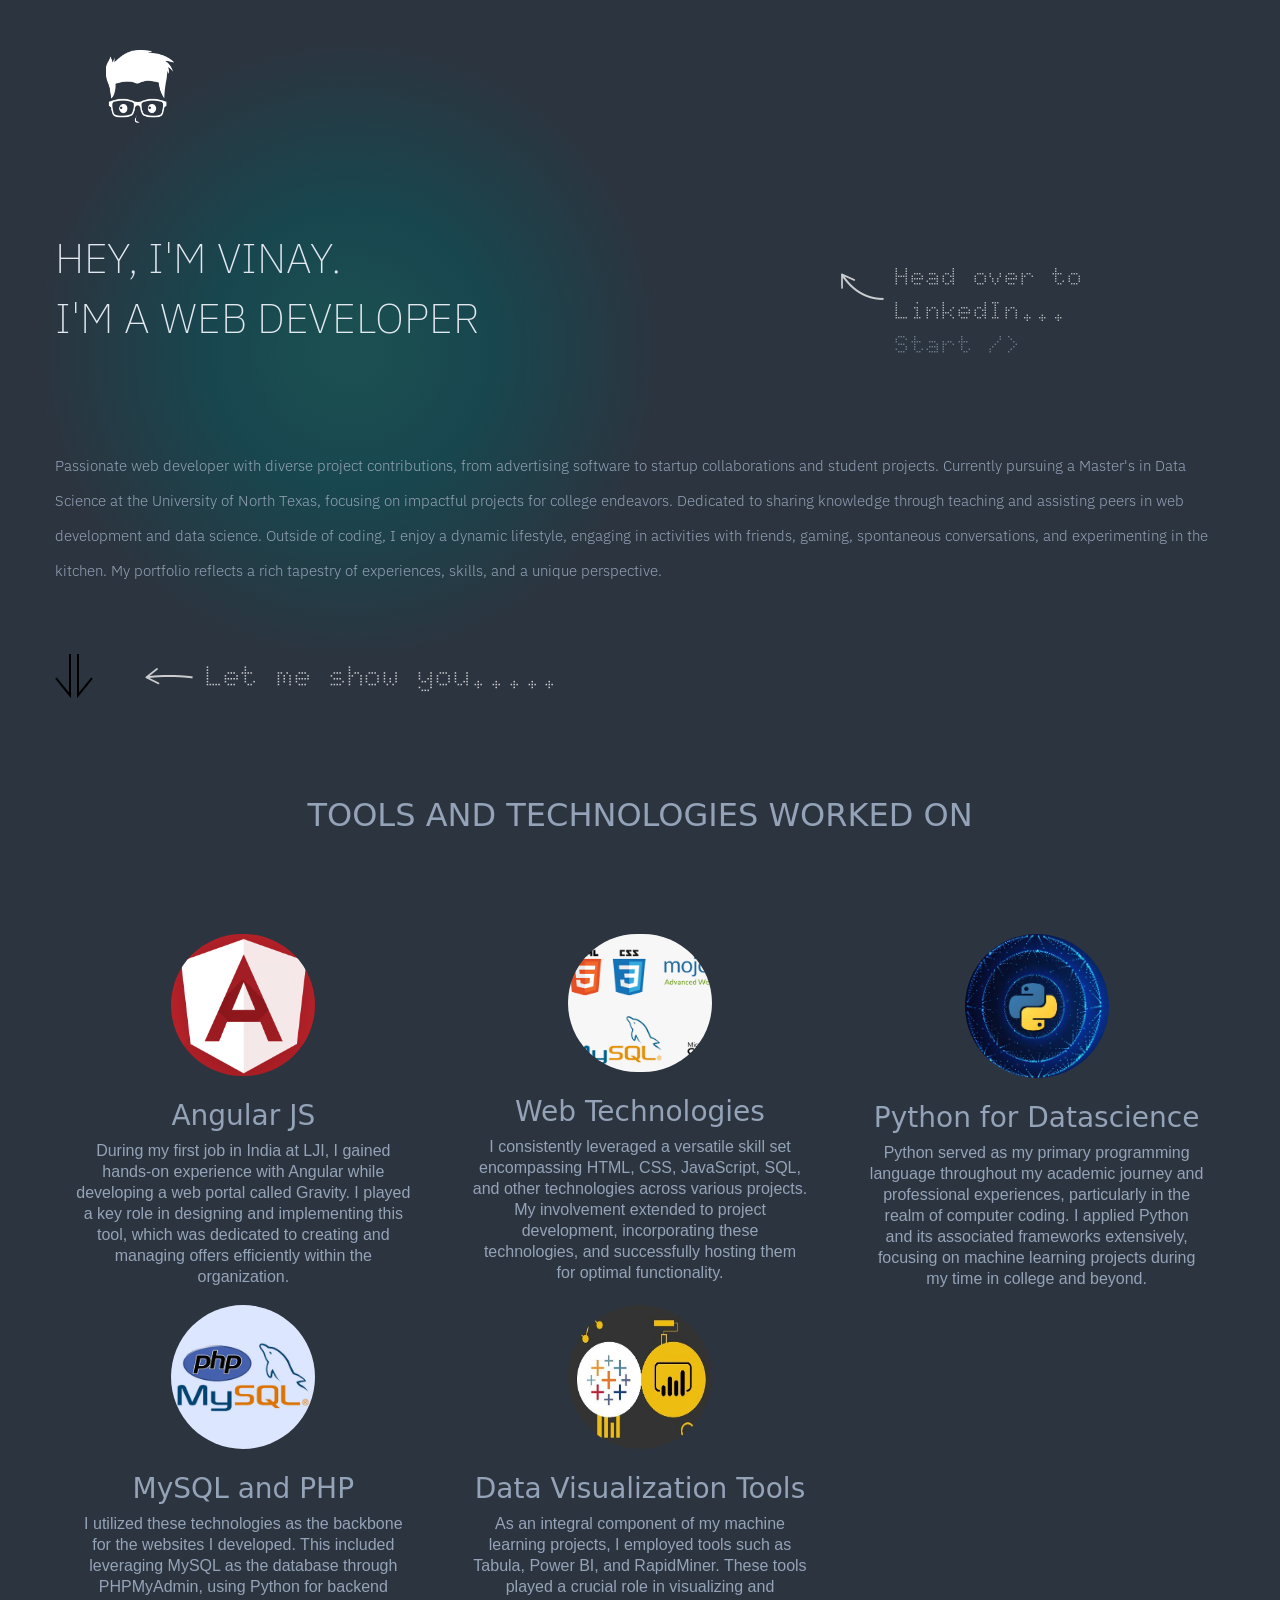
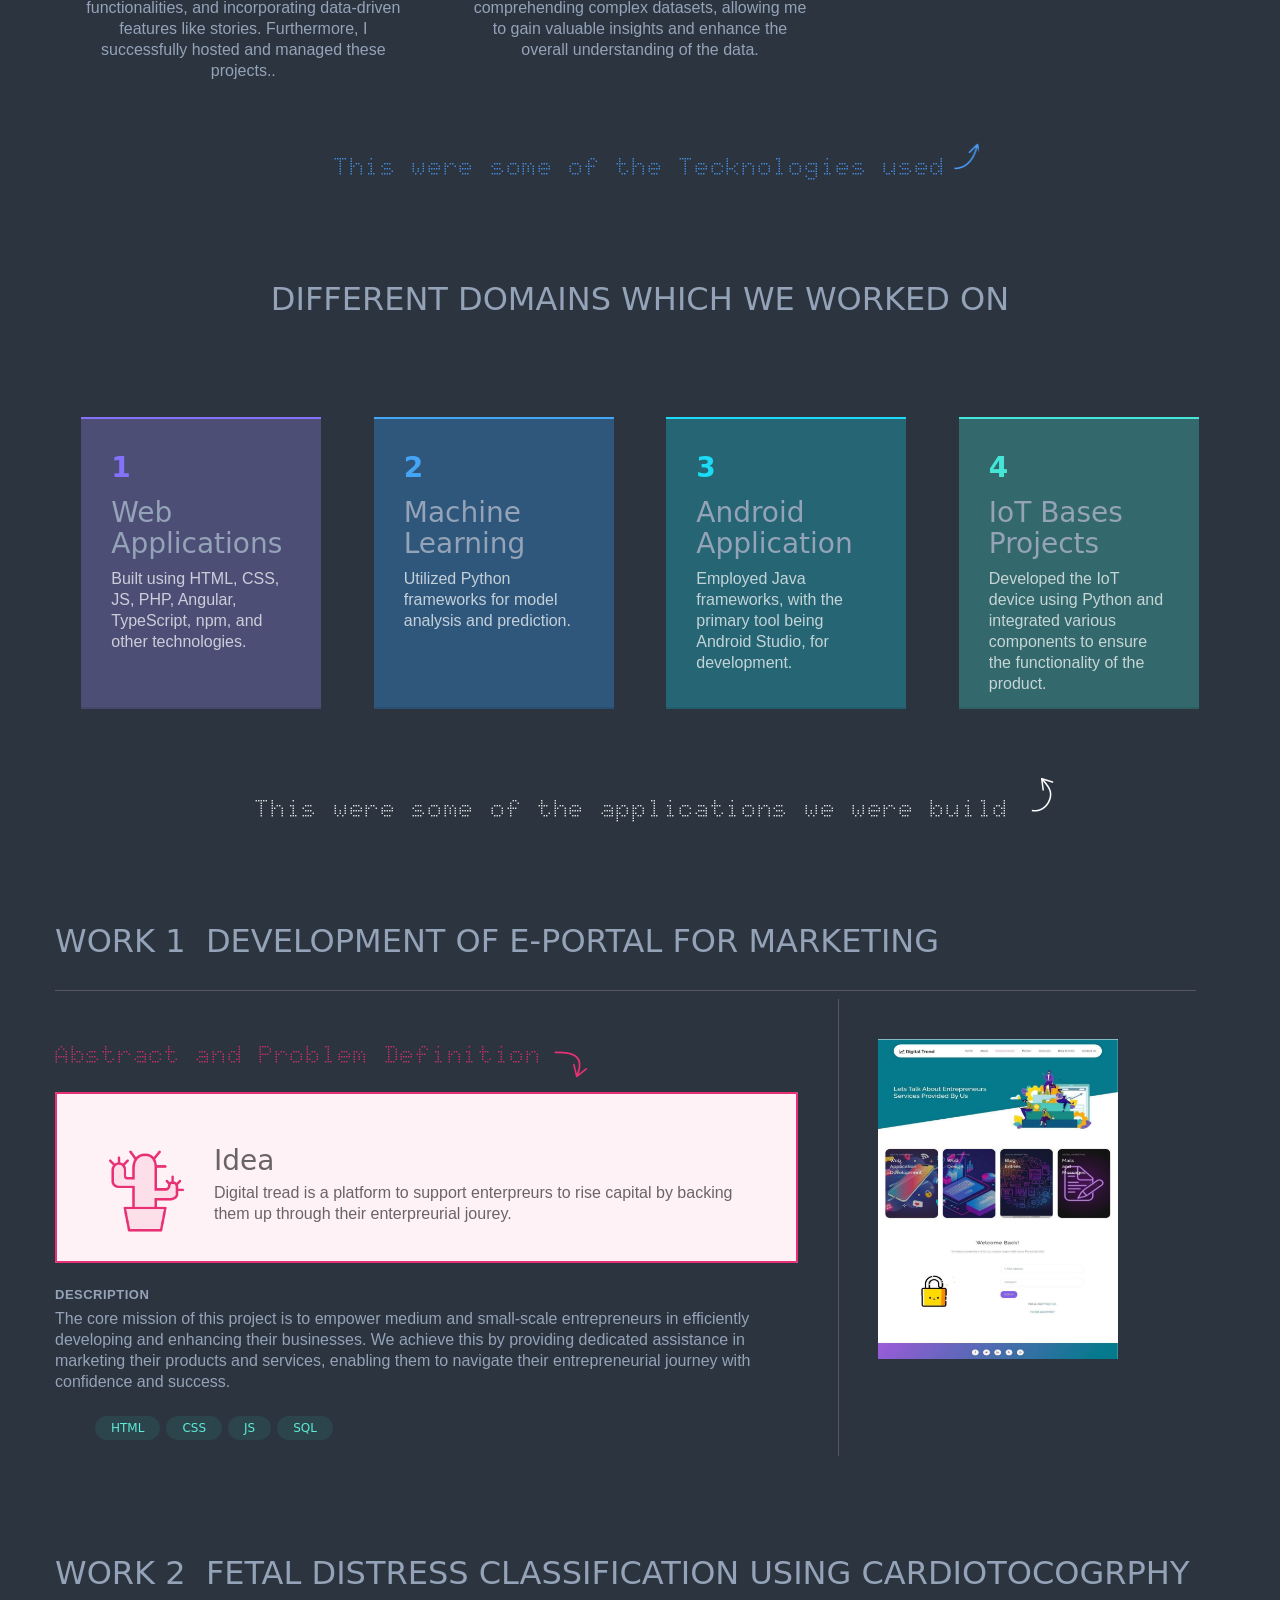
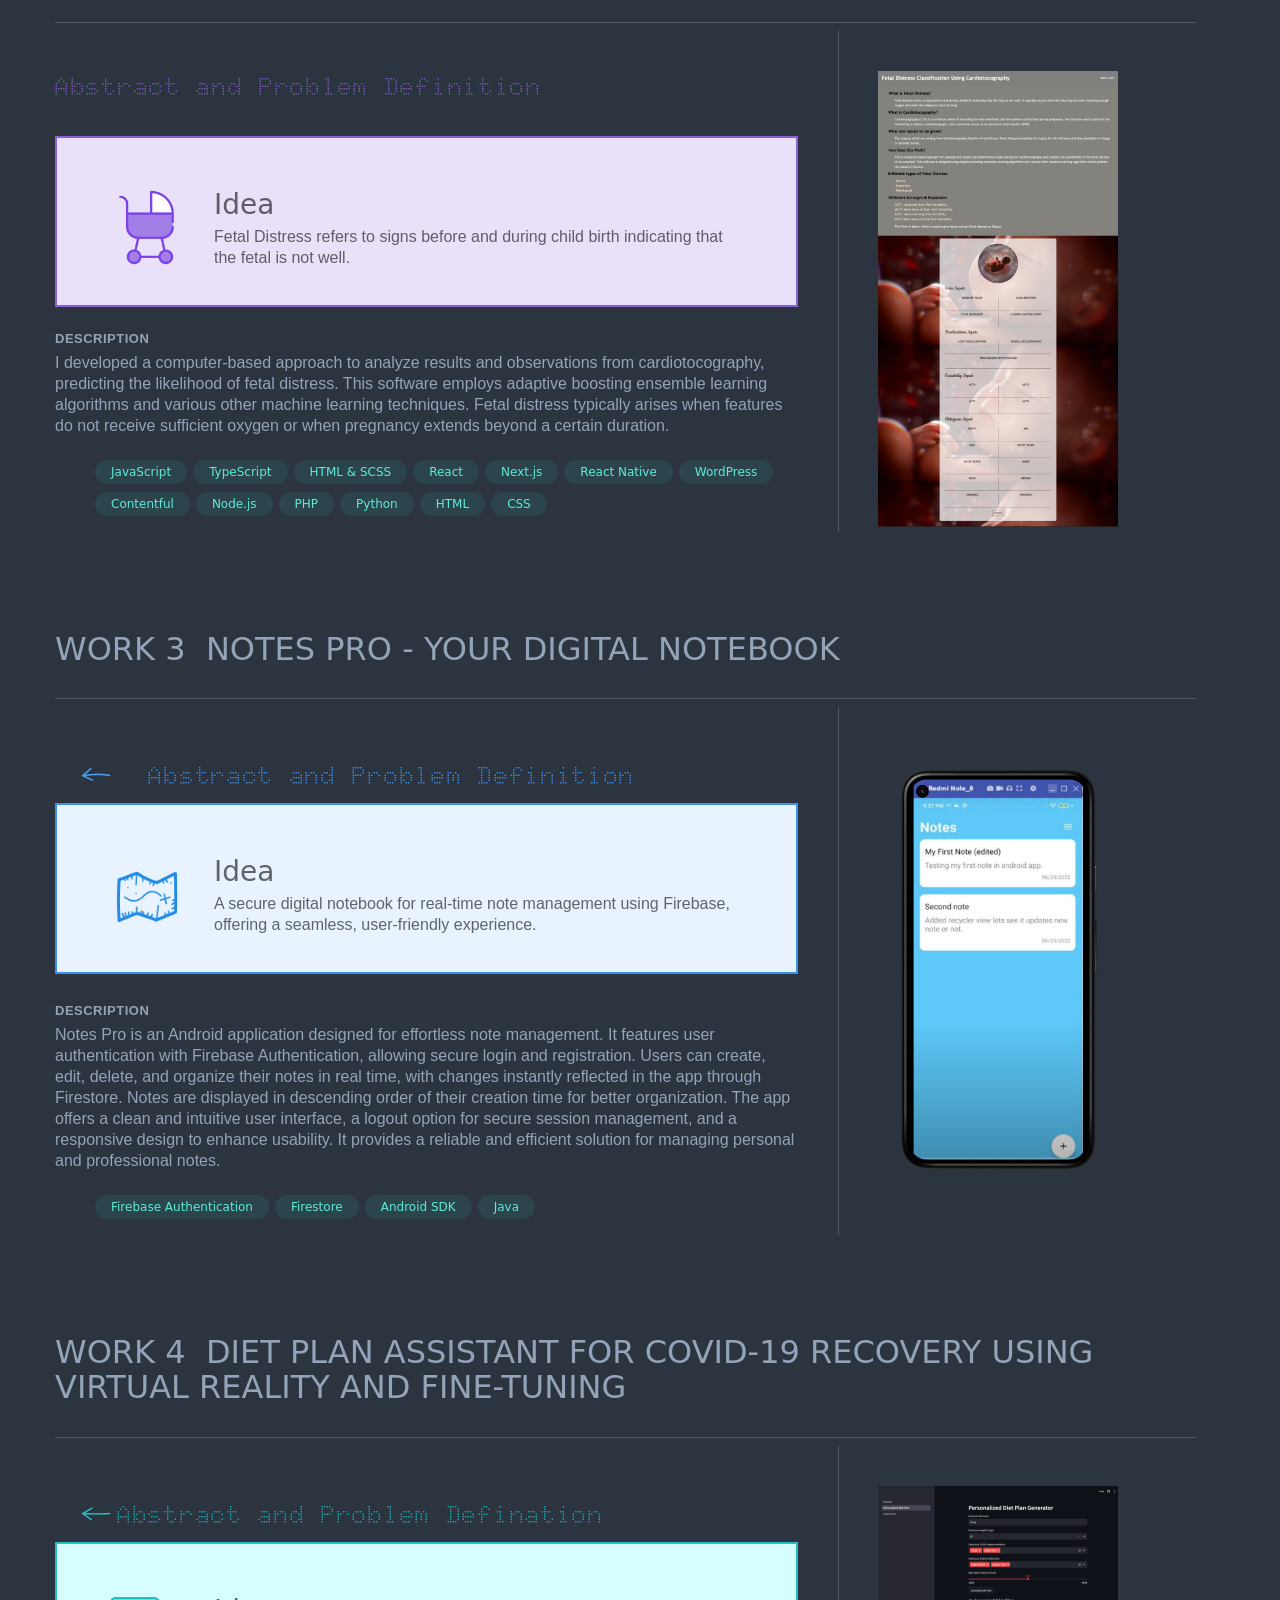
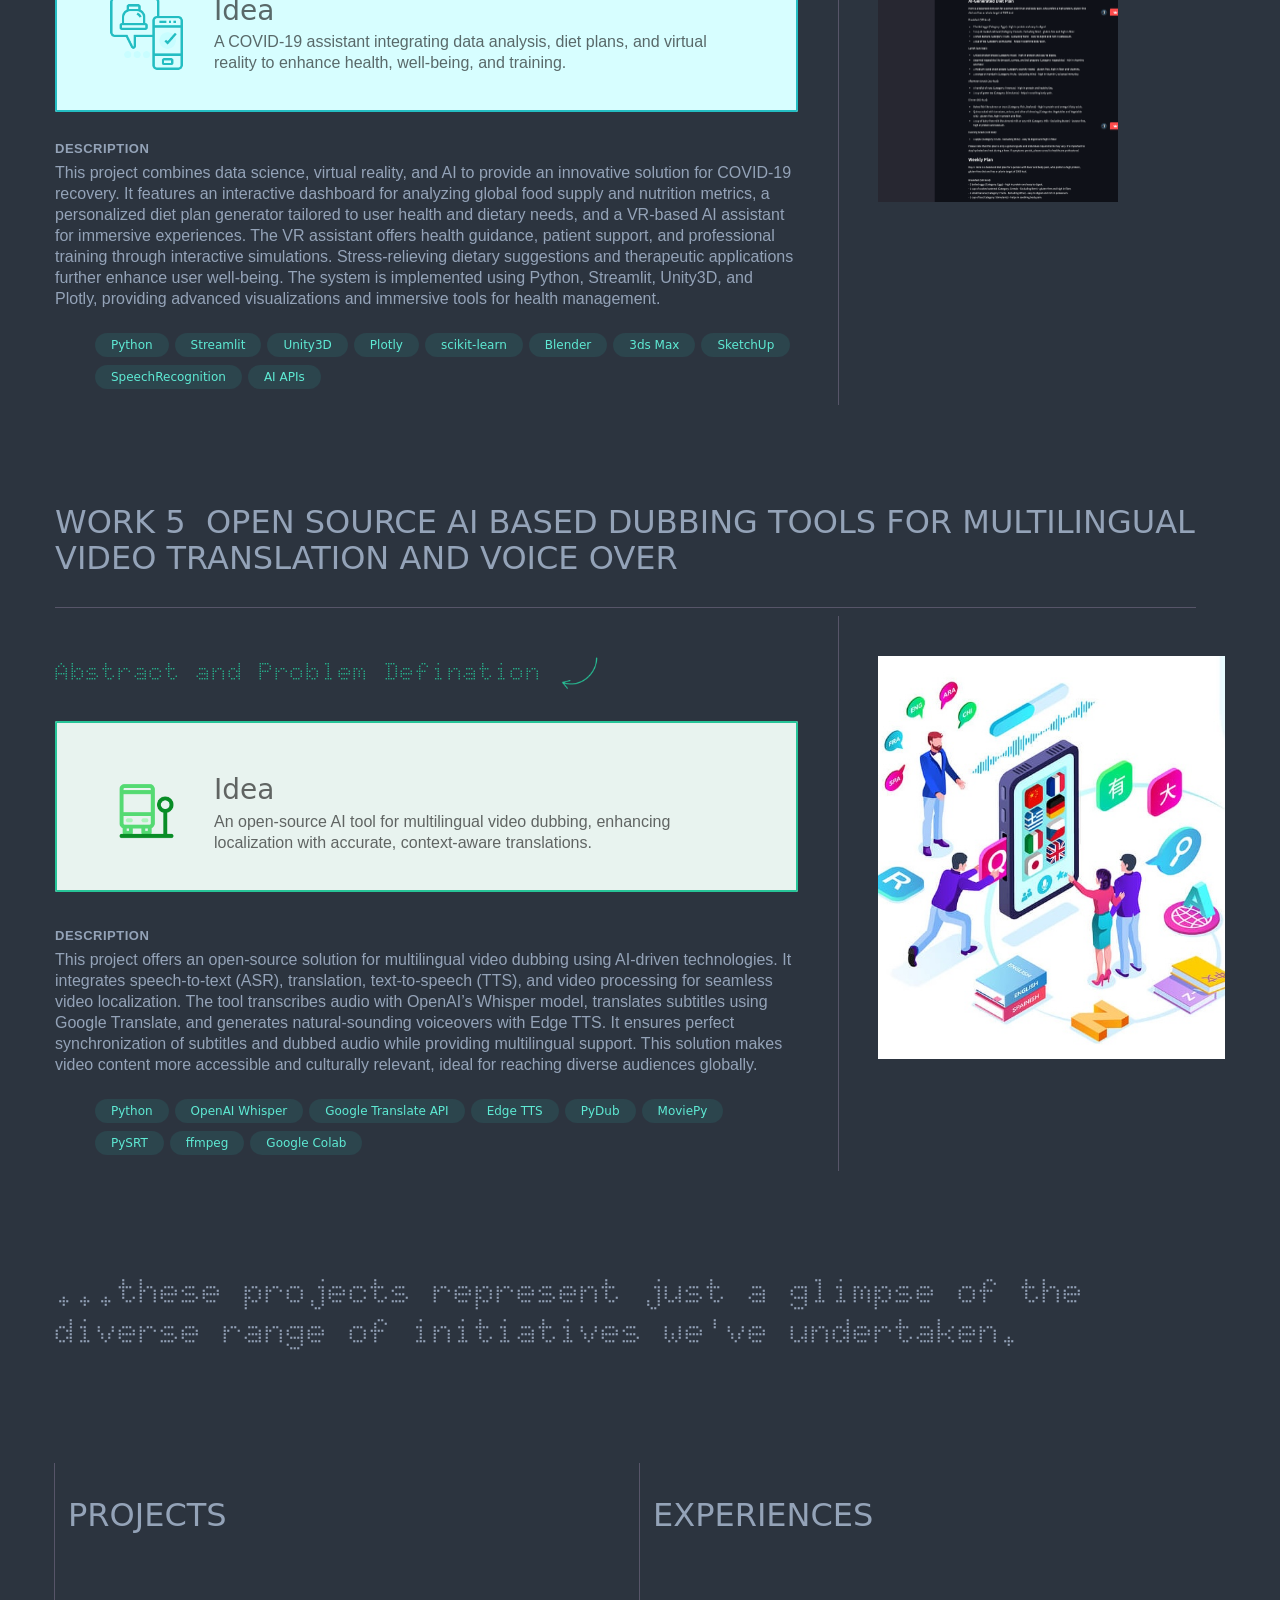
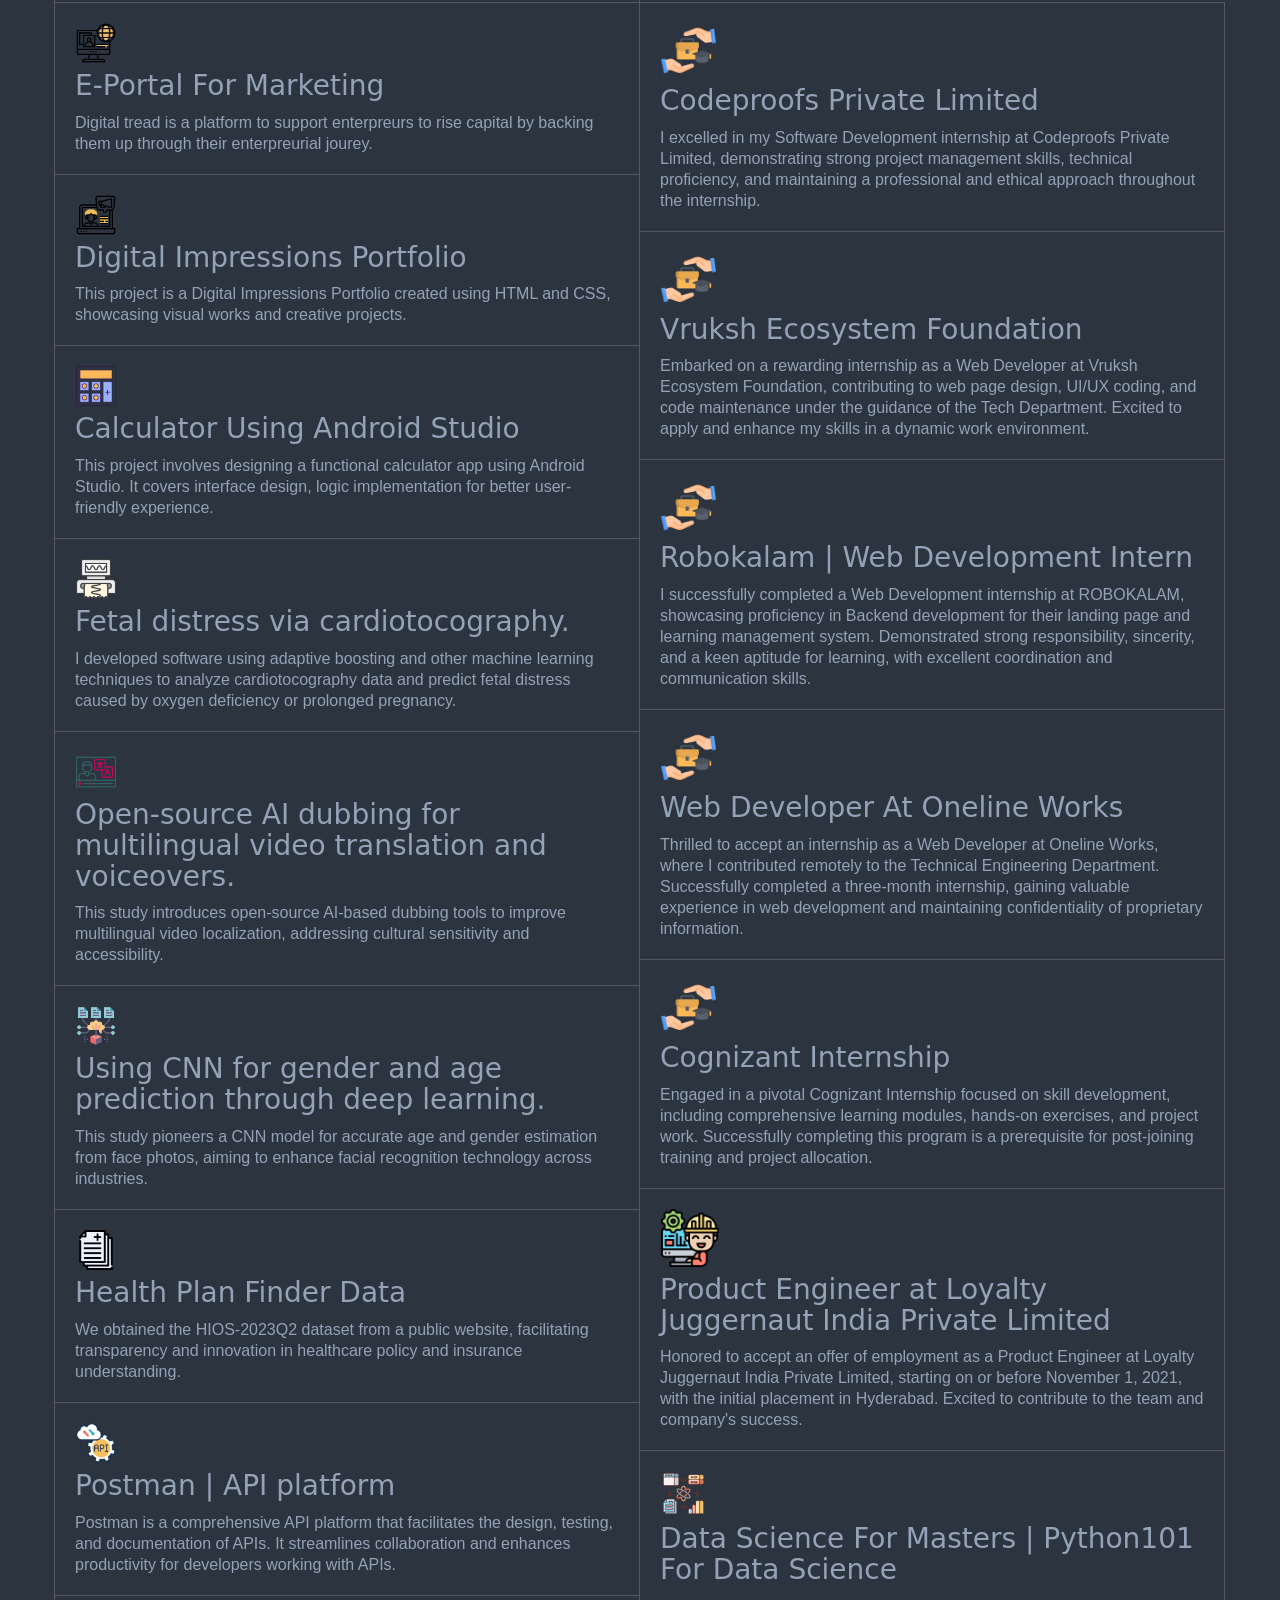
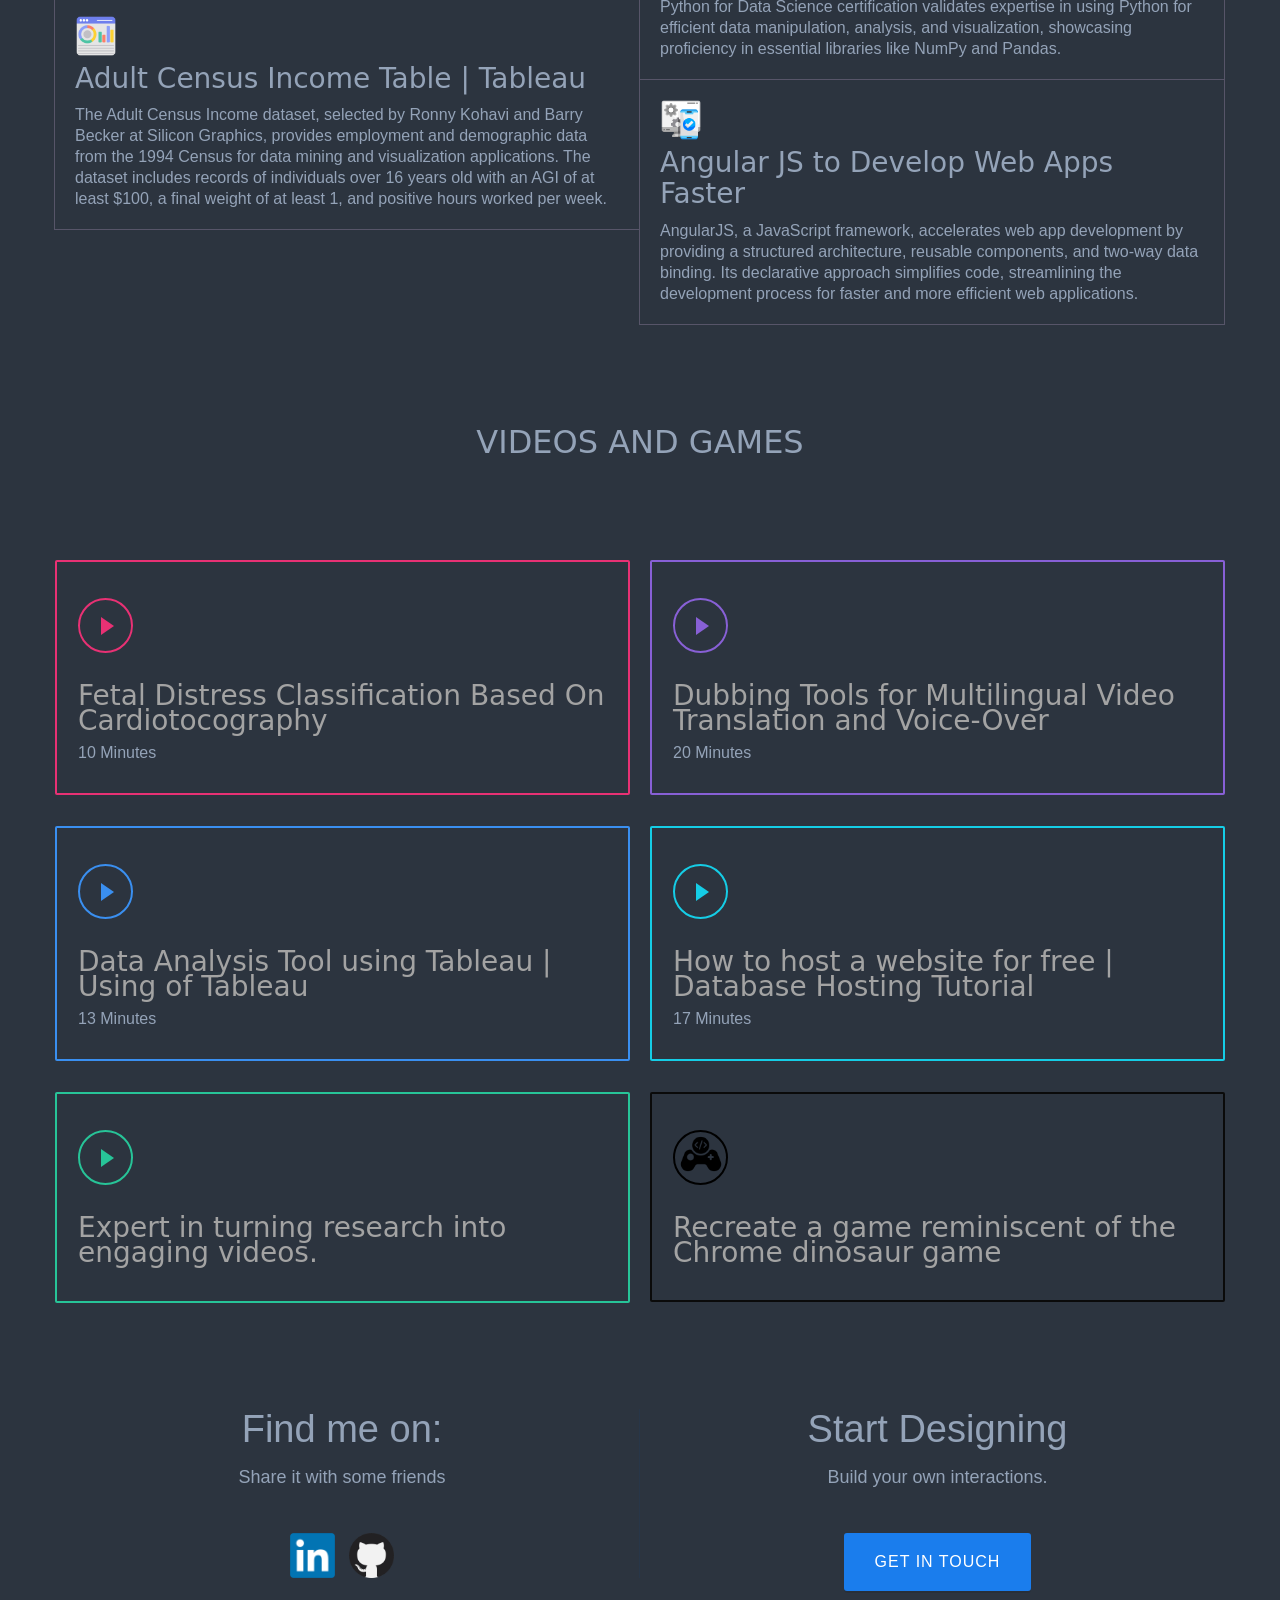
==== index.html @ d1918f4f "Initial commit" ====
<!DOCTYPE html>
<html lang="en">

<head>
    <meta charset="UTF-8" />
    <meta http-equiv="X-UA-Compatible" content="IE=edge" />
    <meta name="viewport" content="width=device-width, initial-scale=1.0" />
    <title>
        <Vinay /> Portfolio | Full-stack Developer | Full-stack Designer
    </title>
    <link rel="icon" type="image/x-icon" href="img/logo_2.png">
    <link rel="stylesheet" href="style.css" />
    <link rel="stylesheet" href="bootstrap.min.css" />
    <script src="http://cdnjs.cloudflare.com/ajax/libs/gsap/1.18.0/TweenMax.min.js"></script>
    <script src="script.js"></script>
    <script src="https://cdnjs.cloudflare.com/ajax/libs/gsap/2.0.1/TweenLite.min.js"></script>
    <script src="https://cdnjs.cloudflare.com/ajax/libs/gsap/2.0.1/plugins/CSSPlugin.min.js"></script>
    <link rel="preconnect" href="https://rsms.me/">
    <link rel="stylesheet" href="https://rsms.me/inter/inter.css">
    <link rel="preconnect" href="https://fonts.googleapis.com">
    <link rel="preconnect" href="https://fonts.gstatic.com" crossorigin>
    <link rel="preconnect" href="https://fonts.googleapis.com">
    <link rel="preconnect" href="https://fonts.gstatic.com" crossorigin>
    <link
        href="https://fonts.googleapis.com/css2?family=Doto:wght@100..900&family=IBM+Plex+Sans:ital,wght@0,100..700;1,100..700&display=swap"
        rel="stylesheet">

</head>

<body style="background-color: #2c343f;">
    <div class="glowing-circle"></div>
    <div data-animation="over-right" class="navbar w-nav" data-easing2="ease-in-out-quint"
        data-easing="ease-in-out-quint" data-collapse="small" data-w-id="28784f43-6d1a-bc4a-9a2a-4c14661529a6"
        role="banner" data-duration="400" data-doc-height="1"><a href="/" aria-current="page"
            class="w-nav-brand w--current"><img
                src="img/logo_2.png"
                alt="Home" height="75" width="68" class="image-2"></a>
        <!-- <nav role="navigation" class="nav-menu w-nav-menu"><a href="/" aria-current="page"
                class="nav-link w-nav-link w--current">work</a><a href="/about"
                class="nav-link-3 nav-link w-nav-link">about</a></nav>
        <div class="menu-button w-nav-button"><a href="#" class="link">menu</a></div>
        <div class="w-nav-overlay" data-wf-ignore=""></div>-->
    </div>
    <div class="header" data-ix="show-nav">
        <div class="w-nav nav" data-collapse="medium" data-animation="over-right" data-duration="400" data-contain="1"
            data-doc-height="1" data-ix="nav-bar-load" data-easing="ease-out-quart" data-easing2="ease-out-quart">
            <!-- <div class="w-container">
                <a class="w-nav-brand w-clearfix brand" href="https://bit.ly/1CD88Kh" target="_blank"><img class="webflow-logo" src="img/logo.png">
                    <div class="brand-subtitle"></div>
                </a>
                <nav class="w-nav-menu nav-menu" role="navigation">
                    <a class="w-hidden-main w-inline-block close-link" href="#">
                        <div>✕</div>
                    </a><a class="w-nav-link nav-link sign-up" target="_blank" href="https://bit.ly/1CD88Kh">Go to Webflow.com</a>
                </nav>
                <div class="w-nav-button menu-button">
                    <div class="w-icon-nav-menu"></div>
                </div>
            </div> -->
        </div>
        <div class="w-container contents">
            <div class="main-heading-wrapper">
                <h2 class="mainheading">
                    <span class="introspan">Hey, I'm Vinay.</span>
                    <br>
                    <span>I'm a <span id="main_container">Web Developer</span></span>
                </h2>

                <!-- <h1 data-ix="fade-in-heading" class="sub_contents" style="color: #E2E8F0; ">Hi, my name is</h1>
                <h1 data-ix="fade-in-heading-2" style="color: #E2E8F0;">Daram Vinay</h1>
                <h1 class="without-code" data-ix="fade-in-heading-3">i &nbsp;design</em> and develop </h1>
                <h1 class="without-code" data-ix="fade-in-heading-4"><span>
                        <div id="main_container">website</div>
                    </span></h1> -->
                <div class="w-hidden-small w-hidden-tiny header-1" data-ix="heading-text-load" style="font-size: 25px;">
                    Head over to LinkedIn...<a style="text-decoration: none; color: #94a3b8;" target="_blank"
                        href="https://www.linkedin.com/in/daramvinay/"><br>Start /&gt;</a></div>
            </div>
            <!-- <h2 class="main-subtitle" data-ix="subtitle-load">Now you can design interactions and animations for your website without writing a line of code.&nbsp;<a class="link black" href="#more">Learn More</a>&nbsp;or <a class="link black" target="_blank" href="https://webflow.com/dashboard/signup/?utm_source=native&utm_medium=blog&utm_campaign=cp">Start Designing</a>.</h2> -->
            <!-- <h2 class="main-subtitle" data-ix="subtitle-load">In 2020, I ventured into the realm of web development, crafting bespoke templates by assimilating insights from W3Schools and YouTube. Over time, this journey has evolved, allowing me the opportunity to contribute to diverse projects, including software for advertising agencies, collaborating with startups, and developing websites for student projects. My portfolio showcases the rich tapestry of experiences and skills I've gained along the way.</h2>
            <h2 class="main-subtitle" data-ix="subtitle-load">Currently, my primary focus revolves around creating impactful products and projects for my college endeavors, while pursuing a Master's in Data Science at the University of North Texas. During my leisure hours, I find joy in sharing knowledge by teaching and assisting my peers in understanding various technical concepts, such as website development and fundamental aspects of data science. It's a fulfilling journey of both personal growth and community contribution that I'm excited to showcase in my portfolio.</h2>
            <h2 class="main-subtitle" data-ix="subtitle-load">Away from the computer screen, you'll find me engaged in a myriad of activities. Whether I'm out and about with friends, enjoying games, indulging in spontaneous conversations on various topics, or experimenting in the kitchen, I embrace a well-rounded and dynamic lifestyle. Beyond the digital realm, these experiences contribute to my creativity and holistic approach to life, shaping the unique perspective I bring to my work and projects, as reflected in my portfolio.</h2> -->
            <h2 class="main-subtitle" data-ix="subtitle-load"> Passionate web developer with diverse project
                contributions, from advertising software to startup collaborations and student projects. Currently
                pursuing a Master's in Data Science at the University of North Texas, focusing on impactful projects for
                college endeavors. Dedicated to sharing knowledge through teaching and assisting peers in web
                development and data science. Outside of coding, I enjoy a dynamic lifestyle, engaging in activities
                with friends, gaming, spontaneous conversations, and experimenting in the kitchen. My portfolio reflects
                a rich tapestry of experiences, skills, and a unique perspective.</h2>
            <a class="w-inline-block down-arrow" href="#more" data-ix="down-arrow">
                <div class="down-inner" data-ix="down-arrow-on-load" style="position: relative;"><img src="img/down_arrow.svg"
                        alt="534dd73febf08c3e3000003c_arrow-down.svg">
                </div>
            </a>
            <div class="w-hidden-medium w-hidden-small w-hidden-tiny header-2" data-ix="heading-text-load">Let me show
                you.....</div>
        </div>
        <div class="object _2"></div>
        <div class="object"></div>
    </div>
    <!-- <div class="w-nav nav-scroll" data-collapse="small" data-animation="over-right" data-duration="600" data-contain="1" data-ix="display-none-on-load" data-easing="ease-out-quart" data-doc-height="1">
        <div class="w-container nav-scroll-content">
            <a class="w-nav-brand w-clearfix brand" href="https://bit.ly/1CD88Kh" target="_blank"><img class="webflow-logo scroll" src="img/logo.png">
                <div class="brand-subtitle"></div>
                <div class="w-hidden-medium w-hidden-small w-hidden-tiny scroll-1" data-ix="0-opacity-on-load">(This is an interaction too)</div>
            </a>
            <nav class="w-nav-menu w-clearfix nav-menu-scroll" role="navigation">
                <div class="w-hidden-main w-hidden-medium caption-text left">navigate</div><a class="w-nav-link w-hidden-main w-hidden-medium nav-link-scroll" href="#more">Features</a><a class="w-nav-link w-hidden-main w-hidden-medium nav-link-scroll" href="#examples">Examples</a><a target="_blank" class="w-nav-link nav-link-scroll" href="https://bit.ly/1CD88Kh">Go to Webflow.com</a>
              
            </nav>
            <div class="w-nav-button scroll-nav">
                <div class="w-icon-nav-menu"></div>
            </div>
        </div>
    </div> -->
    <div class="section" id="more" data-scroll="mid" data-ix="scroll-text-fade-away">
        <div class="w-container" style="position: relative;">
            <h2>Tools and Technologies worked on </h2>
            <div class="w-row">
                <div class="w-col w-col-4 feature-pill" data-ix="scale-on-scroll"><img class="feature-icon"
                        src="img/angular_img.png" width="144" alt="534dd25bebf08c3e30000014_feature-1.png">
                    <h3>Angular JS</h3>
                    <p>During my first job in India at LJI, I gained hands-on experience with Angular while developing a
                        web portal called Gravity. I played a key role in designing and implementing this tool, which
                        was dedicated to creating and managing offers efficiently within the organization.</p>
                </div>
                <div class="w-col w-col-4 feature-pill" data-ix="scale-on-scroll-delay-100"><img class="feature-icon"
                        src="img/web_teckh.png" width="144" alt="534dd264ebf08c3e30000016_feature-2.png">
                    <h3>Web Technologies</h3>
                    <p>I consistently leveraged a versatile skill set encompassing HTML, CSS, JavaScript, SQL, and other
                        technologies across various projects. My involvement extended to project development,
                        incorporating these technologies, and successfully hosting them for optimal functionality.</p>
                </div>
                <div class="w-col w-col-4 feature-pill" data-ix="scale-on-scroll-delay-200"><img class="feature-icon"
                        src="img/python_for_ds.png" width="144" alt="534dd26febf08c3e30000017_feature-3.png">
                    <h3>Python for Datascience</h3>
                    <p>Python served as my primary programming language throughout my academic journey and professional
                        experiences, particularly in the realm of computer coding. I applied Python and its associated
                        frameworks extensively, focusing on machine learning projects during my time in college and
                        beyond.</p>
                </div>
                <div class="w-col w-col-4 feature-pill last" data-ix="scale-on-scroll-delay-300"><img
                        class="feature-icon" src="img/mysql.jpg" width="144"
                        alt="534dd275ebf08c3e30000018_feature-4.png">
                    <h3>MySQL and PHP</h3>
                    <p>I utilized these technologies as the backbone for the websites I developed. This included
                        leveraging MySQL as the database through PHPMyAdmin, using Python for backend functionalities,
                        and incorporating data-driven features like stories. Furthermore, I successfully hosted and
                        managed these projects..</p>
                </div>
                <div class="w-col w-col-4 feature-pill last" data-ix="scale-on-scroll-delay-300"><img
                        class="feature-icon" src="img/data_visualtion_tools.jpg" width="144" height="144px"
                        alt="534dd275ebf08c3e30000018_feature-4.png">
                    <h3>Data Visualization Tools</h3>
                    <p>As an integral component of my machine learning projects, I employed tools such as Tabula, Power
                        BI, and RapidMiner. These tools played a crucial role in visualizing and comprehending complex
                        datasets, allowing me to gain valuable insights and enhance the overall understanding of the
                        data.</p>
                </div>
            </div>
            <div class="center">
                <div class="w-hidden-medium w-hidden-small w-hidden-tiny note-text features">This were some of the
                    Tecknologies used </div>
            </div>
        </div>
    </div>
    <div class="section black">
        <div class="w-container">
            <h2 class="white-heading">Different domains which we worked on</h2>
            <div class="w-clearfix works-row">
                <div class="works-column">
                    <div class="setup-pill dark _1" data-ix="scale-on-scroll">
                        <div class="top-bar blue"></div>
                        <h3 class="number">1</h3>
                        <h3 class="white-heading">Web Applications</h3>
                        <p>Built using HTML, CSS, JS, PHP, Angular, TypeScript, npm, and other technologies.</p>
                        <div class="carrot"></div>
                    </div>
                    <!-- <div class="screenshot-wrapper" data-ix="scale-on-scroll">
                        <div class="caption-text works">Demo of Web app</div>
                        <a href="https://robokalam.com/" target="_blank">
                            <img class="screenshot" src="img/web_tech.png" width="240"
                                alt="534dd280801a8e236400003e_initial.png">
                        </a>
                    </div> -->
                </div>
                <div class="works-column">
                    <div class="setup-pill dark _2" data-ix="scale-on-scroll-delay-100">
                        <div class="top-bar blue _2"></div>
                        <h3 class="number _2">2</h3>
                        <h3 class="white-heading">Machine Learning</h3>
                        <p>Utilized Python frameworks for model analysis and prediction.</p>
                    </div>
                    <!-- <div class="screenshot-wrapper" data-ix="scale-on-scroll-delay-100">
                        <div class="caption-text works">Demo of Machine Learning</div>
                        <a href="https://drive.google.com/drive/folders/1M6xKAKP9tF-TaqyFXnZaYuMcuzp0MOgB"
                            target="_blank">
                            <img class="screenshot" src="img/ML_TECH.png" width="240"
                                alt="534dd28bebf08c3e3000001c_trigger-full.png">
                        </a>
                    </div> -->
                </div>
                <div class="works-column">
                    <div class="setup-pill dark _3" data-ix="scale-on-scroll-delay-200">
                        <div class="top-bar blue _3"></div>
                        <h3 class="number _3">3</h3>
                        <h3 class="white-heading">Android Application</h3>
                        <p>Employed Java frameworks, with the primary tool being Android Studio, for development.</p>
                    </div>
                    <!-- <div class="screenshot-wrapper" data-ix="scale-on-scroll-delay-200">
                        <div class="caption-text works">Demo of Andriod Application</div><img class="screenshot"
                            src="img/android_calcu_tech.png" width="240" alt="534dd294ebf08c3e3000001e_effects.png">
                    </div> -->
                </div>
                <div class="works-column">
                    <div class="setup-pill dark _4" data-ix="scale-on-scroll-delay-300">
                        <div class="top-bar blue _4"></div>
                        <h3 class="number _4">4</h3>
                        <h3 class="white-heading">IoT Bases Projects</h3>
                        <p>Developed the IoT device using Python and integrated various components to ensure the
                            functionality of the product.</p>
                    </div>
                    <!-- <div class="screenshot-wrapper" data-ix="scale-on-scroll-delay-300">
                        <div class="caption-text works" data-ix="scale-on-scroll">Demo of IoT</div><img
                            class="screenshot" src="img/iot_tech_1.jpeg" width="240"
                            alt="534dd2a1ebf08c3e30000020_all-interactions.png">
                    </div> -->
                </div>
            </div>
            </br>
            </br>
            <div class="center">
                <div class="note-text btw">This were some of the applications we were build&nbsp;<span
                        class="w-hidden-main desktop-only">(desktop)</span>
                </div>
            </div>
        </div>
    </div>
    <div class="section" id="examples">
        <div class="w-container">
            <h2 class="left-heading small-padding">Work 1&nbsp;&nbsp;<span class="thin-text">Development of E-portal for
                    Marketing</span></h2>
            <div class="w-row example">
                <div class="w-col w-col-8 example-left-col">
                    <!-- <div class="w-hidden-main w-clearfix mobile-error"><img class="mobile-icon" src="http://uploads.webflow.com/5317d67d660658b254000454/534776d99095a10409000137_no-mobile.png" width="44" alt="534776d99095a10409000137_no-mobile.png">
                        <h4>Abstract and Problem Defination</h4>
                        <p class="small-paragraph">Digital tread is a platform to support enterpreurs to rise capital by backing them up through their enterpreurial jourey.&nbsp;</p>
                    </div> -->
                    <div class="note-text ex pink">Abstract and Problem Definition</div>
                    <!-- <div class="ix-playground">
                        <div class="w-clearfix ix-wrapper inlineblock" data-ix="example-1b"><img class="example-1-img"
                                src="img/catcures_img.png"
                                width="61" alt="534c8b2a2492bb33580006f0_cactus.png">
                            <h3 class="example-1-title">Idea</h3>
                            <p class="no-padding">Digital tread is a platform to support enterpreurs to rise capital by
                                backing them up through their enterpreurial jourey.&nbsp;</p>
                        </div>
                    </div> -->
                    <div class="hidden-text-college_project" data-ix="display-none-on-load">
                        <div class="hidden-wrapper">
                            <img class="example-1-img" src="img/catcures_img.png" style="width: 75px;">
                            <h3 class="example-1-title">Idea</h3>
                            <p class="no-padding">Digital tread is a platform to support enterpreurs to rise capital by
                                backing them up through their enterpreurial jourey.&nbsp;</p>
                        </div>
                    </div>

                    </br>

                    <div class="caption-text on-white">description</div>
                    <p>The core mission of this project is to empower medium and small-scale entrepreneurs in
                        efficiently developing and enhancing their businesses. We achieve this by providing dedicated
                        assistance in marketing their products and services, enabling them to navigate their
                        entrepreneurial journey with confidence and success.</p>

                    <ul class="mt-2 flex flex-wrap list-none" aria-label="Technologies used">
                        <li class="mr-1.5 mt-2">
                            <div
                                class="flex items-center rounded-full bg-teal-400/10 px-3 py-1 text-xs font-medium leading-5 text-teal-300">
                                HTML</div>
                        </li>
                        <li class="mr-1.5 mt-2">
                            <div
                                class="flex items-center rounded-full bg-teal-400/10 px-3 py-1 text-xs font-medium leading-5 text-teal-300">
                                CSS</div>
                        </li>
                        <li class="mr-1.5 mt-2">
                            <div
                                class="flex items-center rounded-full bg-teal-400/10 px-3 py-1 text-xs font-medium leading-5 text-teal-300">
                                JS</div>
                        </li>
                        <li class="mr-1.5 mt-2">
                            <div
                                class="flex items-center rounded-full bg-teal-400/10 px-3 py-1 text-xs font-medium leading-5 text-teal-300">
                                SQL</div>
                        </li>
                    </ul>
                </div>
                <div class="w-col w-col-4 example-right-col">
                    <div><img src="img/major_project.png" width="240" alt="major_project.png">
                        <!-- <div class="note-text screen">Screenshot</div> -->
                    </div>
                </div>
            </div>
        </div>
    </div>
    <div class="section lightgrey" data-ix="example-2-footer-flyout">
        <div class="w-container">
            <h2 class="left-heading small-padding">work 2&nbsp;&nbsp;<span class="thin-text">Fetal Distress
                    Classification using Cardiotocogrphy</span></h2>
            <div class="w-row example">
                <div class="w-col w-col-8 example-left-col">
                    <!-- <div class="w-hidden-main w-clearfix mobile-error"><img class="mobile-icon" src="http://uploads.webflow.com/5317d67d660658b254000454/534776d99095a10409000137_no-mobile.png" width="44" alt="534776d99095a10409000137_no-mobile.png">
                        <h4>Scroll trigger not supported on&nbsp;touch devices</h4>
                        <p class="small-paragraph">Touch devices have limited resources to allow animations while scrolling.&nbsp;</p>
                    </div>
                    <div class="note-text ex purple">Scroll In and Out of this Section to Preview</div>
                    <div class="ix-playground ex2">
                        <h3 class="example-2-text">See the monkey that appears at the bottom?</h3>
                        <p class="small-paragraph">Fetal Distress refers to signs before and during child birth indicating that the fetal is not well.</p>
                    </div> -->
                    <div class="note-text ex purple">Abstract and Problem Definition</div>
                    <div class="hidden-text-fetal_distress" data-ix="display-none-on-load">
                        <div class="hidden-wrapper">
                            <img class="example-1-img" src="img/baby-carriage.png" style="width: 75px;">
                            <h3 class="example-1-title">Idea</h3>
                            <p class="no-padding">
                                Fetal Distress refers to signs before and during child birth
                                indicating that the fetal is not well.</p>
                        </div>
                    </div>
                    </br>

                    <!-- <div class="ix-playground ex2 ">
                        <div data-ix="example-1b"><img class="example-1-img"
                                src="img/baby-carriage.png"
                                width="61" alt="534c8b2a2492bb33580006f0_cactus.png">
                            <h3 class="example-1-title">Idea</h3>
                            <p class="no-padding">Fetal Distress refers to signs before and during child birth
                                indicating that the fetal is not well.</p>
                        </div>
                    </div> -->
                    <div class="caption-text on-white">description</div>
                    <p>I developed a computer-based approach to analyze results and observations from cardiotocography,
                        predicting the likelihood of fetal distress. This software employs adaptive boosting ensemble
                        learning algorithms and various other machine learning techniques. Fetal distress typically
                        arises when features do not receive sufficient oxygen or when pregnancy extends beyond a certain
                        duration.</p>

                    <ul class="mt-2 flex flex-wrap list-none" aria-label="Technologies used">
                        <li class="mr-1.5 mt-2">
                            <div
                                class="flex items-center rounded-full bg-teal-400/10 px-3 py-1 text-xs font-medium leading-5 text-teal-300">
                                JavaScript</div>
                        </li>
                        <li class="mr-1.5 mt-2">
                            <div
                                class="flex items-center rounded-full bg-teal-400/10 px-3 py-1 text-xs font-medium leading-5 text-teal-300">
                                TypeScript</div>
                        </li>
                        <li class="mr-1.5 mt-2">
                            <div
                                class="flex items-center rounded-full bg-teal-400/10 px-3 py-1 text-xs font-medium leading-5 text-teal-300">
                                HTML &amp; SCSS</div>
                        </li>
                        <li class="mr-1.5 mt-2">
                            <div
                                class="flex items-center rounded-full bg-teal-400/10 px-3 py-1 text-xs font-medium leading-5 text-teal-300">
                                React</div>
                        </li>
                        <li class="mr-1.5 mt-2">
                            <div
                                class="flex items-center rounded-full bg-teal-400/10 px-3 py-1 text-xs font-medium leading-5 text-teal-300">
                                Next.js</div>
                        </li>
                        <li class="mr-1.5 mt-2">
                            <div
                                class="flex items-center rounded-full bg-teal-400/10 px-3 py-1 text-xs font-medium leading-5 text-teal-300">
                                React Native</div>
                        </li>
                        <li class="mr-1.5 mt-2">
                            <div
                                class="flex items-center rounded-full bg-teal-400/10 px-3 py-1 text-xs font-medium leading-5 text-teal-300">
                                WordPress</div>
                        </li>
                        <li class="mr-1.5 mt-2">
                            <div
                                class="flex items-center rounded-full bg-teal-400/10 px-3 py-1 text-xs font-medium leading-5 text-teal-300">
                                Contentful</div>
                        </li>
                        <li class="mr-1.5 mt-2">
                            <div
                                class="flex items-center rounded-full bg-teal-400/10 px-3 py-1 text-xs font-medium leading-5 text-teal-300">
                                Node.js</div>
                        </li>
                        <li class="mr-1.5 mt-2">
                            <div
                                class="flex items-center rounded-full bg-teal-400/10 px-3 py-1 text-xs font-medium leading-5 text-teal-300">
                                PHP</div>
                        </li>
                        <li class="mr-1.5 mt-2">
                            <div
                                class="flex items-center rounded-full bg-teal-400/10 px-3 py-1 text-xs font-medium leading-5 text-teal-300">
                                Python</div>
                        </li>
                        <li class="mr-1.5 mt-2">
                            <div
                                class="flex items-center rounded-full bg-teal-400/10 px-3 py-1 text-xs font-medium leading-5 text-teal-300">
                                HTML</div>
                        </li>
                        <li class="mr-1.5 mt-2">
                            <div
                                class="flex items-center rounded-full bg-teal-400/10 px-3 py-1 text-xs font-medium leading-5 text-teal-300">
                                CSS</div>
                        </li>
                    </ul>


                </div>
                <div class="w-col w-col-4 example-right-col">
                    <a href="https://drive.google.com/drive/folders/1M6xKAKP9tF-TaqyFXnZaYuMcuzp0MOgB" target="_blank">
                        <img src="img/ML_TECH.png" width="240" alt="logo.png">
                    </a>
                </div>
            </div>
        </div>
    </div>
    <div class="section">
        <div class="w-container">
            <h2 class="left-heading small-padding">work 3&nbsp;&nbsp;<span class="thin-text">Notes Pro - Your Digital
                    Notebook</span></h2>
            <div class="w-row example">
                <div class="w-col w-col-8 example-left-col">
                    <!-- <div class="w-hidden-main w-hidden-medium note-text ex blue">Tap the button</div> -->
                    <div class="w-clearfix button-wrapper">
                        <!-- <div class="w-hidden-medium w-hidden-small w-hidden-tiny note-text ex blue">Abstract and Problem
                            Defination</div> -->
                        <div class="note-text ex blue"> &nbsp; Abstract and Problem Definition</div>
                        <!-- <div class="w-hidden-main w-hidden-small w-hidden-tiny note-text ex blue">Tap the button</div> -->
                    </div>
                    <div class="hidden-text" data-ix="display-none-on-load">
                        <div class="hidden-wrapper">
                            <img class="example-1-img" src="img/icons8-adventure-96.png" style="width: 75px;">
                            <h3 class="example-1-title">Idea</h3>
                            <p class="no-padding">
                                A secure digital notebook for real-time note management using Firebase, offering a
                                seamless, user-friendly experience.</p>
                        </div>
                    </div>
                    <div class="caption-text on-white example-click">description</div>
                    <p>Notes Pro is an Android application designed for effortless note management. It features user
                        authentication with Firebase Authentication, allowing secure login and registration. Users can
                        create, edit, delete, and organize their notes in real time, with changes instantly reflected in
                        the app through Firestore. Notes are displayed in descending order of their creation time for
                        better organization. The app offers a clean and intuitive user interface, a logout option for
                        secure session management, and a responsive design to enhance usability. It provides a reliable
                        and efficient solution for managing personal and professional notes.
                    </p>
                    <ul class="mt-2 flex flex-wrap list-none" aria-label="Technologies used">
                        <li class="mr-1.5 mt-2">
                            <div
                                class="flex items-center rounded-full bg-teal-400/10 px-3 py-1 text-xs font-medium leading-5 text-teal-300">
                                Firebase Authentication</div>
                        </li>
                        <li class="mr-1.5 mt-2">
                            <div
                                class="flex items-center rounded-full bg-teal-400/10 px-3 py-1 text-xs font-medium leading-5 text-teal-300">
                                Firestore</div>
                        </li>
                        <li class="mr-1.5 mt-2">
                            <div
                                class="flex items-center rounded-full bg-teal-400/10 px-3 py-1 text-xs font-medium leading-5 text-teal-300">
                                Android SDK</div>
                        </li>
                        <li class="mr-1.5 mt-2">
                            <div
                                class="flex items-center rounded-full bg-teal-400/10 px-3 py-1 text-xs font-medium leading-5 text-teal-300">
                                Java</div>
                        </li>
                    </ul>
                </div>
                <div class="w-col w-col-4 example-right-col">
                    <div><img src="img/android_calcu_tech.png" width="240" alt="534dd2bdebf08c3e30000023_Example3.png">
                        <!-- <div class="note-text screen">Screenshot</div> -->
                    </div>
                </div>
            </div>
        </div>
    </div>
    <div class="section lightgrey">
        <div class="w-container">
            <h2 class="left-heading small-padding">work 4&nbsp;&nbsp;<span class="thin-text">Diet Plan Assistant for
                    COVID-19 Recovery using Virtual Reality and Fine-Tuning
                </span></h2>
            <div class="w-row example">
                <div class="w-col w-col-8 example-left-col">
                    <div class="w-hidden-main w-hidden-medium note-text ex blue turq">Abstract and Problem Defination
                    </div>
                    <div class="w-clearfix button-wrapper">
                        <div class="w-hidden-medium w-hidden-small w-hidden-tiny note-text ex blue turq">Abstract and
                            Problem Defination</div>
                        <div class="w-hidden-main w-hidden-small w-hidden-tiny note-text ex blue turq">Abstract and
                            Problem Defination</div>
                    </div>
                    <div class="hidden-text-Iot-smart_order" data-ix="display-none-on-load">
                        <div class="hidden-wrapper">
                            <img class="example-1-img" src="img/booking.png" style="width: 75px;">
                            <h3 class="example-1-title">Idea</h3>
                            <p class="no-padding">
                                A COVID-19 assistant integrating data analysis, diet plans, and virtual reality to
                                enhance health, well-being, and training.</p>
                        </div>
                    </div>
                    <div class="caption-text on-white example-click">description</div>
                    <p>This project combines data science, virtual reality, and AI to provide an innovative solution for
                        COVID-19 recovery. It features an interactive dashboard for analyzing global food supply and
                        nutrition metrics, a personalized diet plan generator tailored to user health and dietary needs,
                        and a VR-based AI assistant for immersive experiences. The VR assistant offers health guidance,
                        patient support, and professional training through interactive simulations. Stress-relieving
                        dietary suggestions and therapeutic applications further enhance user well-being. The system is
                        implemented using Python, Streamlit, Unity3D, and Plotly, providing advanced visualizations and
                        immersive tools for health management.</p>
                    <ul class="mt-2 flex flex-wrap list-none" aria-label="Technologies used">
                        <li class="mr-1.5 mt-2">
                            <div
                                class="flex items-center rounded-full bg-teal-400/10 px-3 py-1 text-xs font-medium leading-5 text-teal-300">
                                Python</div>
                        </li>
                        <li class="mr-1.5 mt-2">
                            <div
                                class="flex items-center rounded-full bg-teal-400/10 px-3 py-1 text-xs font-medium leading-5 text-teal-300">
                                Streamlit</div>
                        </li>
                        <li class="mr-1.5 mt-2">
                            <div
                                class="flex items-center rounded-full bg-teal-400/10 px-3 py-1 text-xs font-medium leading-5 text-teal-300">
                                Unity3D</div>
                        </li>
                        <li class="mr-1.5 mt-2">
                            <div
                                class="flex items-center rounded-full bg-teal-400/10 px-3 py-1 text-xs font-medium leading-5 text-teal-300">
                                Plotly</div>
                        </li>
                        <li class="mr-1.5 mt-2">
                            <div
                                class="flex items-center rounded-full bg-teal-400/10 px-3 py-1 text-xs font-medium leading-5 text-teal-300">
                                scikit-learn</div>
                        </li>
                        <li class="mr-1.5 mt-2">
                            <div
                                class="flex items-center rounded-full bg-teal-400/10 px-3 py-1 text-xs font-medium leading-5 text-teal-300">
                                Blender</div>
                        </li>
                        <li class="mr-1.5 mt-2">
                            <div
                                class="flex items-center rounded-full bg-teal-400/10 px-3 py-1 text-xs font-medium leading-5 text-teal-300">
                                3ds Max</div>
                        </li>
                        <li class="mr-1.5 mt-2">
                            <div
                                class="flex items-center rounded-full bg-teal-400/10 px-3 py-1 text-xs font-medium leading-5 text-teal-300">
                                SketchUp</div>
                        </li>
                        <li class="mr-1.5 mt-2">
                            <div
                                class="flex items-center rounded-full bg-teal-400/10 px-3 py-1 text-xs font-medium leading-5 text-teal-300">
                                SpeechRecognition</div>
                        </li>
                        <li class="mr-1.5 mt-2">
                            <div
                                class="flex items-center rounded-full bg-teal-400/10 px-3 py-1 text-xs font-medium leading-5 text-teal-300">
                                AI APIs</div>
                        </li>
                    </ul>

                    <!-- <div class="example-specs"><span class="property">Initial Appearance:</span>&nbsp;Display: none,&nbsp;Move Right 305px&nbsp;&nbsp;<span class="property">Trigger:</span>&nbsp;Click&nbsp;&nbsp;<span class="property">Total interactions:</span> 3&nbsp;&nbsp;</div> -->
                </div>
                <div class="w-col w-col-4 example-right-col">
                    <div><img src="img/iot_tech.png" width="240" alt="534dd2c8ebf08c3e30000025_Example4.png">
                        <!-- <div class="note-text screen">Screenshot</div> -->
                    </div>
                </div>
            </div>
        </div>
    </div>
    <div class="section">
        <div class="w-container">
            <h2 class="left-heading small-padding">work 5&nbsp;&nbsp;<span class="thin-text">Open Source AI Based
                    Dubbing Tools for Multilingual Video Translation and Voice Over</span></h2>
            <div class="w-row example">
                <div class="w-col w-col-8 example-left-col">
                    <!-- <div class="w-hidden-main w-clearfix mobile-error"><img class="mobile-icon" src="http://uploads.webflow.com/5317d67d660658b254000454/534776d99095a10409000137_no-mobile.png" width="44" alt="534776d99095a10409000137_no-mobile.png">
                        <h4>Hover trigger not supported on&nbsp;touch devices</h4>
                        <p class="small-paragraph">Touch devices don't have a concept of mouse hover.&nbsp;</p>
                    </div> -->
                    <div class="w-clearfix ix-playground">
                        <div class="note-text ex green">Abstract and Problem Defination</div>
                        <div class="hidden-text-main" data-ix="display-none-on-load">
                            <div class="hidden-wrapper">
                                <img class="example-1-img" src="img/bus-stop.png" style="width: 75px;">
                                <h3 class="example-1-title">Idea</h3>
                                <p class="no-padding">
                                    An open-source AI tool for multilingual video dubbing, enhancing localization with
                                    accurate, context-aware translations. </p>
                            </div>
                        </div>
                    </div>
                    <div class="caption-text on-white example-click">description</div>
                    <p>This project offers an open-source solution for multilingual video dubbing using AI-driven
                        technologies. It integrates speech-to-text (ASR), translation, text-to-speech (TTS), and video
                        processing for seamless video localization. The tool transcribes audio with OpenAI’s Whisper
                        model, translates subtitles using Google Translate, and generates natural-sounding voiceovers
                        with Edge TTS. It ensures perfect synchronization of subtitles and dubbed audio while providing
                        multilingual support. This solution makes video content more accessible and culturally relevant,
                        ideal for reaching diverse audiences globally.</p>
                    <ul class="mt-2 flex flex-wrap list-none" aria-label="Technologies used">
                        <li class="mr-1.5 mt-2">
                            <div
                                class="flex items-center rounded-full bg-teal-400/10 px-3 py-1 text-xs font-medium leading-5 text-teal-300">
                                Python</div>
                        </li>
                        <li class="mr-1.5 mt-2">
                            <div
                                class="flex items-center rounded-full bg-teal-400/10 px-3 py-1 text-xs font-medium leading-5 text-teal-300">
                                OpenAI Whisper</div>
                        </li>
                        <li class="mr-1.5 mt-2">
                            <div
                                class="flex items-center rounded-full bg-teal-400/10 px-3 py-1 text-xs font-medium leading-5 text-teal-300">
                                Google Translate API</div>
                        </li>
                        <li class="mr-1.5 mt-2">
                            <div
                                class="flex items-center rounded-full bg-teal-400/10 px-3 py-1 text-xs font-medium leading-5 text-teal-300">
                                Edge TTS</div>
                        </li>
                        <li class="mr-1.5 mt-2">
                            <div
                                class="flex items-center rounded-full bg-teal-400/10 px-3 py-1 text-xs font-medium leading-5 text-teal-300">
                                PyDub</div>
                        </li>
                        <li class="mr-1.5 mt-2">
                            <div
                                class="flex items-center rounded-full bg-teal-400/10 px-3 py-1 text-xs font-medium leading-5 text-teal-300">
                                MoviePy</div>
                        </li>
                        <li class="mr-1.5 mt-2">
                            <div
                                class="flex items-center rounded-full bg-teal-400/10 px-3 py-1 text-xs font-medium leading-5 text-teal-300">
                                PySRT</div>
                        </li>
                        <li class="mr-1.5 mt-2">
                            <div
                                class="flex items-center rounded-full bg-teal-400/10 px-3 py-1 text-xs font-medium leading-5 text-teal-300">
                                ffmpeg</div>
                        </li>
                        <li class="mr-1.5 mt-2">
                            <div
                                class="flex items-center rounded-full bg-teal-400/10 px-3 py-1 text-xs font-medium leading-5 text-teal-300">
                                Google Colab</div>
                        </li>
                    </ul>
                </div>
                <div class="w-col w-col-4 example-right-col">
                    <a href="https://github.com/vinay2132/Open-Source-AI-Based-Dubbing-Tools-for-Multilingual-Video-Translation-and-Voice-Over"
                        target="_blank">
                        <img src="img/Translation-Apps-for-Mobile-Devices.jpg"
                            alt="534dd2d01274d43f3000003c_Example5.png">
                    </a>
                </div>
            </div>
        </div>
    </div>

    <div class="section lightgrey">
        <div class="w-container">
            <div class="padding-mobile">
                <h3 class="example-text">...these projects represent just a glimpse of the diverse range of initiatives
                    we've undertaken.</h3>
                <!-- <p class="no-padding">Let’s see what unique interactions you build inside of Webflow.</p> -->
            </div>
        </div>
    </div>
    <div class="section">
        <div class="w-container">
            <div class="w-row">
                <div class="w-col w-col-6 left-column">
                    <h2 class="left-heading left-border"><br>Projects</h2>

                    <div class="trig-wrapper" data-ix="fade-from-left"><img class="trigg-icon" src="img/website.png"
                            width="40" alt="534c63002492bb33580005c5_trig-load.png">
                        <a style="color: #94a3b8;" href="https://github.com/vinay2132/collage-project" target="_blank">
                            <h3 class="trigger-heading">E-Portal For Marketing</h3>
                        </a>
                        <p class="no-padding">Digital tread is a platform to support enterpreurs to rise capital by
                            backing them up through their enterpreurial jourey.
                        </p>
                    </div>

                    <div class="trig-wrapper" data-ix="fade-from-left"><img class="trigg-icon" src="img/impression.png"
                            width="40" alt="534c630a86107c7e22000488_trig-scroll.png">
                        <a style="color: #94a3b8;" href="templeate/index.html" target="_blank">
                            <h3 class="trigger-heading">Digital Impressions Portfolio</h3>
                        </a>
                        <p class="no-padding">This project is a Digital Impressions Portfolio created using HTML and
                            CSS, showcasing visual works and creative projects. </p>
                    </div>
                    <div class="trig-wrapper" data-ix="fade-from-left"><img class="trigg-icon" src="img/calculater.png"
                            width="40" alt="534c63137f7ce17d22000504_trig-click.png">
                        <h3 class="trigger-heading">Calculator Using Android Studio</h3>
                        <p class="no-padding">This project involves designing a functional calculator app using Android
                            Studio. It covers interface design, logic implementation for better user-friendly
                            experience.</p>
                    </div>
                    <div class="trig-wrapper" data-ix="fade-from-left"><img class="trigg-icon"
                            src="img/electrocardiogram.png" width="40" alt="5345de7ac40d2d4b280005ec_trig-hover.png">
                        <a style="color: #94a3b8;"
                            href="https://drive.google.com/drive/folders/1M6xKAKP9tF-TaqyFXnZaYuMcuzp0MOgB"
                            target="_blank">
                            <h3 class="trigger-heading">Fetal distress via cardiotocography.</h3>
                        </a>
                        <p class="no-padding">I developed software using adaptive boosting and other machine learning
                            techniques to analyze cardiotocography data and predict fetal distress caused by oxygen
                            deficiency or prolonged pregnancy. &nbsp;</p>
                    </div>
                    <div class="trig-wrapper" data-ix="fade-from-left"><img class="trigg-icon" src="img/tutorial.png"
                            width="40" alt="534c632986107c7e22000489_trig-slider.png">
                        <a style="color: #94a3b8;"
                            href="https://drive.google.com/drive/folders/19c1hYfzj1uHkRZ202SJSNL_CTBjnygua"
                            target="_blank">
                            <h3 class="trigger-heading"><span>Open-source AI dubbing for multilingual video translation
                                    and
                                    voiceovers.</span> </h3>
                        </a>
                        <p class="no-padding">This study introduces open-source AI-based dubbing tools to improve
                            multilingual video localization, addressing cultural sensitivity and accessibility.&nbsp;
                        </p>
                    </div>
                    <div class="trig-wrapper" data-ix="fade-from-left"><img class="trigg-icon"
                            src="img/predictive-models.png" width="40"
                            alt="534c63322492bb33580005c6_trig-active-scroll.png">
                        <a style="color: #94a3b8;" href="https://github.com/vinay2132/CSCE_5218_PROJECT"
                            target="_blank">
                            <h3 class="trigger-heading"><span>Using CNN for gender and age prediction through deep
                                    learning.</span> </h3>
                        </a>
                        <p class="no-padding">This study pioneers a CNN model for accurate age and gender estimation
                            from face photos, aiming to enhance facial recognition technology across industries.</p>
                    </div>
                    <div class="trig-wrapper" data-ix="fade-from-left"><img class="trigg-icon"
                            src="img/medical-reports.png" width="40" alt="534c633c2492bb33580005c7_trig-custom.png">
                        <a style="color: #94a3b8;"
                            href="https://drive.google.com/drive/folders/1zgSq46NoW6XL9LE31nFcHTZf10RWrMMF"
                            target="_blank">
                            <h3 class="trigger-heading"><span>Health Plan Finder Data</span> </h3>
                        </a>
                        <p class="no-padding">We obtained the HIOS-2023Q2 dataset from a public website,
                            facilitating transparency and innovation in healthcare policy and insurance
                            understanding.</p>
                    </div>
                    <div class="trig-wrapper" data-ix="fade-from-left"><img class="trigg-icon" src="img/api.png"
                            width="40" alt="534c633c2492bb33580005c7_trig-custom.png">
                        <a style="color: #94a3b8;"
                            href="https://docs.google.com/presentation/d/1fwj6yroJN1hYMpvoXo9mGEk2szeBHiR_/edit#slide=id.p1"
                            target="_blank">
                            <h3 class="trigger-heading"><span>Postman | API platform</span></h3>
                        </a>

                        <p class="no-padding">Postman is a comprehensive API platform that facilitates the design,
                            testing, and documentation of APIs. It streamlines collaboration and enhances productivity
                            for developers working with APIs.
                        </p>
                    </div>
                    <div class="trig-wrapper" data-ix="fade-from-left"><img class="trigg-icon" src="img/dashboard.png"
                            width="40" alt="534c633c2492bb33580005c7_trig-custom.png">
                        <a style="color: #94a3b8;"
                            href="https://drive.google.com/drive/folders/1cis9w-YJs6YUyX9OS7D0TjacMVGLYs1b"
                            target="_blank">

                            <h3 class="trigger-heading"><span>Adult Census Income Table | Tableau</span></h3>
                        </a>
                        <p class="no-padding">The Adult Census Income dataset, selected by Ronny Kohavi and Barry Becker
                            at Silicon Graphics, provides employment and demographic data from the 1994 Census for data
                            mining and visualization applications. The dataset includes records of individuals over 16
                            years old with an AGI of at least $100, a final weight of at least 1, and positive hours
                            worked per week.
                        </p>
                    </div>
                </div>
                <div class="w-col w-col-6 right-column">
                    <h2 class="left-heading left-border"><br>Experiences</h2>
                    <div class="trig-wrapper" data-ix="fade-from-right"><img class="trigg-icon" src="img/internship.png"
                            width="55" alt="5346089554dd13f977000040_eff-transform.png">
                        <a style="color: #94a3b8;" href="Certifications/intern.html" target="_blank">
                            <h3 class="trigger-heading">Codeproofs Private Limited
                            </h3>
                        </a>
                        <p class="no-padding">I excelled in my Software Development internship at Codeproofs Private
                            Limited, demonstrating strong project management skills, technical proficiency, and
                            maintaining a professional and ethical approach throughout the internship.</p>
                    </div>
                    <div class="trig-wrapper" data-ix="fade-from-right"><img class="trigg-icon" src="img/internship.png"
                            width="55" alt="5345df62ab99f04d280004d5_eff-opacity.png">
                        <h3 class="trigger-heading">Vruksh Ecosystem Foundation</h3>
                        </a>
                        <p class="no-padding">Embarked on a rewarding internship as a Web Developer at Vruksh Ecosystem
                            Foundation, contributing to web page design, UI/UX coding, and code maintenance under the
                            guidance of the Tech Department. Excited to apply and enhance my skills in a dynamic work
                            environment.</p>
                    </div>
                    <div class="trig-wrapper" data-ix="fade-from-right"><img class="trigg-icon" src="img/internship.png"
                            width="55" alt="5345df89f346cf51750004ab_eff-width-height.png">
                        <h3 class="trigger-heading">Robokalam | Web Development Intern </h3>
                        <p class="no-padding">I successfully completed a Web Development internship at ROBOKALAM,
                            showcasing proficiency in Backend development for their landing page and learning management
                            system. Demonstrated strong responsibility, sincerity, and a keen aptitude for learning,
                            with excellent coordination and communication skills.</p>
                    </div>
                    <div class="trig-wrapper" data-ix="fade-from-right"><img class="trigg-icon" src="img/internship.png"
                            width="55" alt="5345df6cf346cf51750004a8_eff-display.png">
                        <h3 class="trigger-heading">Web Developer At Oneline Works</h3>
                        <p class="no-padding">Thrilled to accept an internship as a Web Developer at Oneline Works,
                            where I contributed remotely to the Technical Engineering Department. Successfully completed
                            a three-month internship, gaining valuable experience in web development and maintaining
                            confidentiality of proprietary information.</p>
                    </div>
                    <div class="trig-wrapper" data-ix="fade-from-right"><img class="trigg-icon" src="img/internship.png"
                            width="55" alt="5345df96ab99f04d280004d8_eff-delay.png">
                        <h3 class="trigger-heading">Cognizant Internship</h3>
                        <p class="no-padding">Engaged in a pivotal Cognizant Internship focused on skill development,
                            including comprehensive learning modules, hands-on exercises, and project work. Successfully
                            completing this program is a prerequisite for post-joining training and project allocation.
                        </p>
                    </div>
                    <div class="trig-wrapper" data-ix="fade-from-right"><img class="trigg-icon" src="img/control.png"
                            width="58" alt="534c621d4814c6345800064d_eff-transition.png">
                        <h3 class="trigger-heading">Product Engineer at Loyalty Juggernaut India Private Limited</h3>
                        <p class="no-padding">Honored to accept an offer of employment as a Product Engineer at Loyalty
                            Juggernaut India Private Limited, starting on or before November 1, 2021, with the initial
                            placement in Hyderabad. Excited to contribute to the team and company's success.</p>
                    </div>
                    <div class="trig-wrapper" data-ix="fade-from-right"><img class="trigg-icon"
                            src="img/data-science.png" width="45" alt="534c637c4814c63458000659_eff-loop.png">
                        <a style="color: #94a3b8;" href="Certifications/main.html" target="_blank">

                            <h3 class="trigger-heading">Data Science For Masters | Python101 For Data Science </h3>
                        </a>
                        <p class="no-padding">Python for Data Science certification validates expertise in using Python
                            for efficient data manipulation, analysis, and visualization, showcasing proficiency in
                            essential libraries like NumPy and Pandas.</p>
                    </div>
                    <div class="trig-wrapper" data-ix="fade-from-right"><img class="trigg-icon"
                            src="img/app-development.png" width="40" alt="5345dfb4ab99f04d280004da_eff-classes.png">
                        <h3 class="trigger-heading"><span>Angular JS to Develop Web Apps Faster</span></h3>
                        <p class="no-padding">AngularJS, a JavaScript framework, accelerates web app development by
                            providing a structured architecture, reusable components, and two-way data binding. Its
                            declarative approach simplifies code, streamlining the development process for faster and
                            more efficient web applications.</p>
                    </div>
                </div>
            </div>
        </div>
    </div>
    <div class="section lightgrey videos" id="videos">
        <div class="w-container">
            <h2>Videos and Games</h2>
            <div class="w-row">
                <div class="w-col w-col-6 video-wrapper">
                    <a class="w-inline-block video-link _0"
                        href="https://drive.google.com/drive/folders/1M6xKAKP9tF-TaqyFXnZaYuMcuzp0MOgB?usp=sharing"
                        target="_blank" data-ix="circle-play-animation">
                        <div class="w-clearfix circle-play _0" data-ix="play-buttons">
                            <div class="play-arrow _0"></div>
                        </div>
                        <h3 class="video-title">Fetal Distress Classification Based On Cardiotocography</h3>
                        <p class="video-title time">10 Minutes</p>
                    </a>
                </div>
                <div class="w-col w-col-6 video-wrapper">
                    <a class="w-inline-block video-link _1"
                        href="https://drive.google.com/drive/folders/19c1hYfzj1uHkRZ202SJSNL_CTBjnygua?usp=sharing"
                        target="_blank" data-ix="circle-play-animation">
                        <div class="w-clearfix circle-play _1" data-ix="play-buttons">
                            <div class="play-arrow _1"></div>
                        </div>
                        <h3 class="video-title">Dubbing Tools for Multilingual Video Translation and Voice-Over</h3>
                        <p class="video-title time">20 Minutes</p>
                    </a>
                </div>
            </div>
            <div class="w-row">
                <div class="w-col w-col-6 video-wrapper">
                    <a class="w-inline-block video-link _2"
                        href="https://drive.google.com/drive/folders/1zgSq46NoW6XL9LE31nFcHTZf10RWrMMF?usp=sharing"
                        target="_blank" data-ix="circle-play-animation">
                        <div class="w-clearfix circle-play _2" data-ix="play-buttons">
                            <div class="play-arrow _2"></div>
                        </div>
                        <h3 class="video-title">Data Analysis Tool using Tableau | Using of Tableau</h3>
                        <p class="video-title time">13 Minutes</p>
                    </a>
                </div>
                <div class="w-col w-col-6 video-wrapper">
                    <a class="w-inline-block video-link _3" href="https://youtu.be/mFO83m55jOE?si=FZBAenkRrOk9IZmU"
                        target="_blank" data-ix="circle-play-animation">
                        <div class="w-clearfix circle-play _3" data-ix="play-buttons">
                            <div class="play-arrow _3"></div>
                        </div>
                        <h3 class="video-title">How to host a website for free | Database Hosting Tutorial </h3>
                        <p class="video-title time">17 Minutes</p>
                    </a>
                </div>
            </div>
            <div class="w-row">
                <div class="w-col w-col-6 video-wrapper">
                    <a class="w-inline-block video-link _4"
                        href="https://drive.google.com/drive/folders/1ly_v9zYno5BG4N1SfkRiSMw_7gLP4Byk?usp=sharing"
                        target="_blank" data-ix="circle-play-animation" style="height: 211px;">
                        <div class="w-clearfix circle-play _4" data-ix="play-buttons">
                            <div class="play-arrow _4"></div>
                        </div>
                        <h3 class="video-title">Expert in turning research into engaging videos.</h3>
                        <!-- <p class="video-title time">10 Minutes</p> -->
                    </a>
                </div>
                <div class="w-col w-col-6">
                    <a class="w-inline-block video-link" href="chrome-dino-replica-master/index.html" target="_blank"
                        data-ix="circle-play-animation" style="padding-bottom: 30px;">
                        <div class="w-clearfix circle-play _5" data-ix="play-buttons">
                            <div class="bars-group">
                                <img class="example-1-img" src="img/game-development.png"
                                    style="width: 48px;padding-left: 4px; padding-top: 0px;">
                            </div>
                        </div>
                        <h3 class="video-title">Recreate a game reminiscent of the Chrome dinosaur game</h3>
                        <p class="video-title time"></p>
                    </a>
                </div>
            </div>
        </div>
    </div>


    <!-- <deckgo-highlight-code language="javascript" class="code_base" style="
    margin-left: 0px;
    padding-left: 125px;
    padding-right: 125px;
    margin-right: 0px;
    --deckgo-highlight-code-carbon-background: #2c343f !important;
    background-color: #2c343f !important; /* Ensures background color is applied */
">
    <code slot="code">
        class Vinay {
            constructor() {
                this.name = "Vinay Daram";
                this.location = "Denton, Texas";
                this.email = "daramvinay12@gmail.com";
                this.phone = "+1 940 629 3650";
                this.portfolio = "vinay2132.github.io/my-portfolio";
                this.linkedin = "linkedin.com/in/daram-vinay";
                this.github = "github.com/vinay2132";
            }
        }
    </code>
</deckgo-highlight-code> -->



    <div class="section accent light">
        <div class="w-container share-wrapper">
            <div class="w-row">
                <div class="w-col w-col-6 right-border">
                    <h2 class="footer-heading">Find me on: </h2>
                    <p class="footer-paragraph">Share it with some friends</p>
                    <div class="social-wrapper">
                        <div class="w-widget w-widget-facebook social-big">
                            <a target="_blank" href="https://www.linkedin.com/in/daram-vinay-3b05951a2">
                                <img class="find_me-icon" src="img/linkedin-logo.png" width="144"
                                    alt="534dd25bebf08c3e30000014_feature-1.png">
                        </div>
                        <div class="w-widget w-widget-facebook social-big">
                            <a target="_blank" href="https://github.com/vinay2132">
                                <img class="find_me-icon" src="img/github.png" width="144"
                                    alt="534dd25bebf08c3e30000014_feature-1.png">
                            </a>
                        </div>
                        <!-- <div class="w-widget w-widget-gplus social-big">
                            <div class="g-plusone" data-href="http://interactions.webflow.com/" data-size="tall"
                                data-annotation="bubble" data-width="120" data-recommendations="false" id="___plusone_0"
                                style="width: 50px; height: 60px;"></div>
                        </div> -->
                    </div>
                </div>
                <div class="w-col w-col-6">
                    <h2 class="footer-heading">Start Designing</h2>
                    <p class="footer-paragraph">Build your own interactions.</p><a class="cta-button sign-up"
                        target="_blank" href="vinay_updated.pdf">Get in Touch</a>
                </div>
            </div>
        </div>
    </div>

    <div class="w-clearfix sidebar" data-ix="sidebar-initial-appearance">
        <h3 class="white-heading">This is a Sidebar</h3>
        <p>Lorem ipsum dolor sit amet, consectetur adipiscing elit. Suspendisse varius enim in eros elementum tristique.
            Duis cursus, mi quis viverra ornare, eros dolor interdum nulla, ut commodo diam libero vitae erat.&nbsp;</p>
        <a class="cta-button ex four close" href="#" data-ix="hide-sidebar">✕ &nbsp;Hide Sidebar</a>
        <div class="w-hidden-medium w-hidden-small w-hidden-tiny note-text ex close">Click to Close</div>
        <div class="w-hidden-main note-text ex close">Tap to Close</div>
    </div><img class="facebook-img"
        src="http://uploads.webflow.com/5317d67d660658b254000454/534e682e6360a96139000147_social-image.jpg"
        alt="534e682e6360a96139000147_social-image.jpg" rel="image_src">
    <div class="w-embed facebook-img">
        <link
            href="https://daks2k3a4ib2z.cloudfront.net/5317d67d660658b254000454/534e682e6360a96139000147_social-image.jpg"
            rel="image_src">
    </div>
    <script src="http://cdnjs.cloudflare.com/ajax/libs/gsap/1.18.0/TweenMax.min.js"></script>
    <script src="script.js"></script>
    <script type="module"
        src="https://unpkg.com/@deckdeckgo/highlight-code@latest/dist/deckdeckgo-highlight-code/deckdeckgo-highlight-code.esm.js"></script>
    <script type="text/javascript" src="//ajax.googleapis.com/ajax/libs/jquery/1.11.1/jquery.min.js"></script>
    <script type="text/javascript"
        src="https://daks2k3a4ib2z.cloudfront.net/5317d67d660658b254000454/js/webflow.js?2f83b8326cc4c8f7327b5dba30444a37"></script>

</html>
---- style.css ----
@media screen and (min-width: 1200px) {
  .w-container {
    max-width: 1170px;
  }

  .works-row {
    width: auto;
  }
  .works-column {
    width: 25%;
  }
}

article,
aside,
details,
figcaption,
figure,
footer,
header,
hgroup,
main,
nav,
section,
summary {
  display: block;
}
audio,
canvas,
video {
  display: inline-block;
}
audio:not([controls]) {
  display: none;
  height: 0;
}
[hidden],
template {
  display: none;
}
html {
  font-family: sans-serif;
  -ms-text-size-adjust: 100%;
  -webkit-text-size-adjust: 100%;
}
body {
  margin: 0;
}
a {
  background: transparent;
}
a:focus {
  outline: thin dotted;
}
a:active,
a:hover {
  outline: 0;
}
h1 {
  font-size: 2em;
  margin: 0.67em 0;
}
abbr[title] {
  border-bottom: 1px dotted;
}
b,
strong {
  font-weight: bold;
}
dfn {
  font-style: italic;
}
hr {
  -moz-box-sizing: content-box;
  box-sizing: content-box;
  height: 0;
}
mark {
  background: #ff0;
  color: #000;
}
code,
kbd,
pre,
samp {
  font-family: monospace, serif;
  font-size: 1em;
}
pre {
  white-space: pre-wrap;
}
q {
  quotes: "\201C""\201D""\2018""\2019";
}
small {
  font-size: 80%;
}
sub,
sup {
  font-size: 75%;
  line-height: 0;
  position: relative;
  vertical-align: baseline;
}
sup {
  top: -0.5em;
}
sub {
  bottom: -0.25em;
}
img {
  border: 0;
}
svg:not(:root) {
  overflow: hidden;
}
:root {
  font-family: Inter, sans-serif !important;
  font-feature-settings: "liga" 1, "calt" 1 !important; /* fix for Chrome */
}
@supports (font-variation-settings: normal) {
  :root {
    font-family: InterVariable, sans-serif !important;
  }
}
figure {
  margin: 0;
}
fieldset {
  border: 1px solid #c0c0c0;
  margin: 0 2px;
  padding: 0.35em 0.625em 0.75em;
}
legend {
  border: 0;
  padding: 0;
}
button,
input,
select,
textarea {
  font-family: inherit;
  font-size: 100%;
  margin: 0;
}
button,
input {
  line-height: normal;
}
button,
select {
  text-transform: none;
}
button,
html input[type="button"],
input[type="reset"],
input[type="submit"] {
  -webkit-appearance: button;
  cursor: pointer;
}
button[disabled],
html input[disabled] {
  cursor: default;
}
input[type="checkbox"],
input[type="radio"] {
  box-sizing: border-box;
  padding: 0;
}
input[type="search"] {
  -webkit-appearance: textfield;
  -moz-box-sizing: content-box;
  -webkit-box-sizing: content-box;
  box-sizing: content-box;
}
input[type="search"]::-webkit-search-cancel-button,
input[type="search"]::-webkit-search-decoration {
  -webkit-appearance: none;
}
button::-moz-focus-inner,
input::-moz-focus-inner {
  border: 0;
  padding: 0;
}
textarea {
  overflow: auto;
  vertical-align: top;
}
table {
  border-collapse: collapse;
  border-spacing: 0;
}

/* ==========================================================================
   Start of base Webflow CSS - If you're looking for some ultra-clean CSS, skip the boilerplate and see the unminified code below.
   ========================================================================== */
@font-face {
  font-family: "webflow-icons";
  src: url([data-uri])
      format("truetype"),
    url([data-uri])
      format("woff");
  font-weight: normal;
  font-style: normal;
}
[class^="w-icon-"],
[class*=" w-icon-"] {
  font-family: "webflow-icons";
  speak: none;
  font-style: normal;
  font-weight: normal;
  font-variant: normal;
  text-transform: none;
  line-height: 1;
  -webkit-font-smoothing: antialiased;
  -moz-osx-font-smoothing: grayscale;
}
.w-icon-slider-right:before {
  content: "\e600";
}
.w-icon-slider-left:before {
  content: "\e601";
}
.w-icon-nav-menu:before {
  content: "\e602";
}
.w-icon-arrow-down:before,
.w-icon-dropdown-toggle:before {
  content: "\e603";
}
* {
  -webkit-box-sizing: border-box;
  -moz-box-sizing: border-box;
  box-sizing: border-box;
}
html {
  height: 100%;
}
body {
  margin: 0;
  min-height: 100%;
  background-color: #fff;
  color: #333;
}
img {
  max-width: 100%;
  vertical-align: middle;
  display: inline-block;
}
html.w-mod-touch * {
  background-attachment: scroll !important;
}
a:focus {
  outline: 0;
}
.w-block {
  display: block;
}
.w-inline-block {
  max-width: 100%;
  display: inline-block;
}
.w-clearfix:before,
.w-clearfix:after {
  content: " ";
  display: table;
}
.w-clearfix:after {
  clear: both;
}
.w-hidden {
  display: none;
}
html[w-dynpage] [w-cloak] {
  color: transparent !important;
}
h1,
h2,
h3,
h4,
h5,
h6 {
  margin: 0;
}
p {
  margin: 0;
}
blockquote {
  margin: 0;
}
ul,
ol {
  margin-top: 0;
  margin-bottom: 0;
}
.w-list-unstyled {
  padding-left: 0;
  list-style: none;
}
.w-embed:before,
.w-embed:after {
  content: " ";
  display: table;
}
.w-embed:after {
  clear: both;
}
.w-video {
  width: 100%;
  position: relative;
  padding: 0;
}
.w-video iframe,
.w-video object,
.w-video embed {
  position: absolute;
  top: 0;
  left: 0;
  width: 100%;
  height: 100%;
}
fieldset {
  padding: 0;
  margin: 0;
  border: 0;
}
button,
html input[type="button"],
input[type="reset"],
input[type="submit"] {
  cursor: pointer;
  -webkit-appearance: button;
}
.w-form {
  margin: 0 0 15px;
}
.w-form-done {
  display: none;
  padding: 10px;
  background-color: #ddd;
}
.w-form-fail {
  display: none;
  margin-top: 10px;
  padding: 10px;
  background-color: #ffdede;
}
label {
  display: block;
  margin-bottom: 5px;
  font-weight: bold;
}
.w-input,
.w-select {
  display: block;
  width: 100%;
  height: 38px;
  padding: 8px 12px;
  margin-bottom: 10px;
  font-size: 14px;
  line-height: 1.42857143;
  color: #555;
  vertical-align: middle;
  background-color: #fff;
  border: 1px solid #ccc;
}
.w-input:-moz-placeholder,
.w-select:-moz-placeholder {
  color: #999;
}
.w-input::-moz-placeholder,
.w-select::-moz-placeholder {
  color: #999;
  opacity: 1;
}
.w-input:-ms-input-placeholder,
.w-select:-ms-input-placeholder {
  color: #999;
}
.w-input::-webkit-input-placeholder,
.w-select::-webkit-input-placeholder {
  color: #999;
}
.w-input:focus,
.w-select:focus {
  border-color: rgba(82, 168, 236, 0.8);
  outline: 0;
}
.w-input[disabled],
.w-select[disabled],
.w-input[readonly],
.w-select[readonly],
fieldset[disabled] .w-input,
fieldset[disabled] .w-select {
  cursor: not-allowed;
  background-color: #eee;
}
textarea.w-input,
textarea.w-select {
  height: auto;
}
.w-select[multiple] {
  height: auto;
}
.w-button {
  display: inline-block;
  padding: 12px;
  background-color: black;
  color: white;
  border: 0;
  line-height: inherit;
}
.w-form-label {
  display: inline-block;
  cursor: pointer;
  font-weight: normal;
  margin-bottom: 0;
}
.w-checkbox,
.w-radio {
  display: block;
  margin-bottom: 5px;
  padding-left: 20px;
}
.w-checkbox:before,
.w-radio:before,
.w-checkbox:after,
.w-radio:after {
  content: " ";
  display: table;
}
.w-checkbox:after,
.w-radio:after {
  clear: both;
}
.w-checkbox-input,
.w-radio-input {
  margin: 4px 0 0;
  margin-top: 1px \9;
  line-height: normal;
  float: left;
  margin-left: -20px;
}
.w-radio-input {
  margin-top: 3px;
}
.w-container {
  position: relative;
  margin-left: auto;
  margin-right: auto;
  max-width: 940px;
}
.w-container:before,
.w-container:after {
  content: " ";
  display: table;
}
.w-container:after {
  clear: both;
}
.w-container .w-row {
  margin-left: -10px;
  margin-right: -10px;
}
.w-row:before,
.w-row:after {
  content: " ";
  display: table;
}
.w-row:after {
  clear: both;
}
.w-row .w-row {
  margin-left: 0;
  margin-right: 0;
}
.w-col {
  position: relative;
  float: left;
  width: 100%;
  min-height: 1px;
  padding-left: 10px;
  padding-right: 10px;
}
.w-col .w-col {
  padding-left: 0;
  padding-right: 0;
}
.w-col-1 {
  width: 8.33333333%;
}
.w-col-2 {
  width: 16.66666667%;
}
.w-col-3 {
  width: 25%;
}
.w-col-4 {
  width: 33.33333333%;
}
.w-col-5 {
  width: 41.66666667%;
}
.w-col-6 {
  width: 50%;
}
.w-col-7 {
  width: 58.33333333%;
}
.w-col-8 {
  width: 66.66666667%;
}
.w-col-9 {
  width: 75%;
}
.w-col-10 {
  width: 83.33333333%;
}
.w-col-11 {
  width: 91.66666667%;
}
.w-col-12 {
  width: 100%;
}
.w-col-push-1 {
  left: 8.33333333%;
}
.w-col-push-2 {
  left: 16.66666667%;
}
.w-col-push-3 {
  left: 25%;
}
.w-col-push-4 {
  left: 33.33333333%;
}
.w-col-push-5 {
  left: 41.66666667%;
}
.w-col-push-6 {
  left: 50%;
}
.w-col-push-7 {
  left: 58.33333333%;
}
.w-col-push-8 {
  left: 66.66666667%;
}
.w-col-push-9 {
  left: 75%;
}
.w-col-push-10 {
  left: 83.33333333%;
}
.w-col-push-11 {
  left: 91.66666667%;
}
.w-col-pull-1 {
  right: 8.33333333%;
}
.w-col-pull-2 {
  right: 16.66666667%;
}
.w-col-pull-3 {
  right: 25%;
}
.w-col-pull-4 {
  right: 33.33333333%;
}
.w-col-pull-5 {
  right: 41.66666667%;
}
.w-col-pull-6 {
  right: 50%;
}
.w-col-pull-7 {
  right: 58.33333333%;
}
.w-col-pull-8 {
  right: 66.66666667%;
}
.w-col-pull-9 {
  right: 75%;
}
.w-col-pull-10 {
  right: 83.33333333%;
}
.w-col-pull-11 {
  right: 91.66666667%;
}
.w-col-offset-1 {
  margin-left: 8.33333333%;
}
.w-col-offset-2 {
  margin-left: 16.66666667%;
}
.w-col-offset-3 {
  margin-left: 25%;
}
.w-col-offset-4 {
  margin-left: 33.33333333%;
}
.w-col-offset-5 {
  margin-left: 41.66666667%;
}
.w-col-offset-6 {
  margin-left: 50%;
}
.w-col-offset-7 {
  margin-left: 58.33333333%;
}
.w-col-offset-8 {
  margin-left: 66.66666667%;
}
.w-col-offset-9 {
  margin-left: 75%;
}
.w-col-offset-10 {
  margin-left: 83.33333333%;
}
.w-col-offset-11 {
  margin-left: 91.66666667%;
}
.w-hidden-main {
  display: none !important;
}
@media screen and (max-width: 991px) {
  .w-container {
    max-width: 728px;
  }
  .w-hidden-main {
    display: inherit !important;
  }
  .w-hidden-medium {
    display: none !important;
  }
  .w-col-medium-1 {
    width: 8.33333333%;
  }
  .w-col-medium-2 {
    width: 16.66666667%;
  }
  .w-col-medium-3 {
    width: 25%;
  }
  .w-col-medium-4 {
    width: 33.33333333%;
  }
  .w-col-medium-5 {
    width: 41.66666667%;
  }
  .w-col-medium-6 {
    width: 50%;
  }
  .w-col-medium-7 {
    width: 58.33333333%;
  }
  .w-col-medium-8 {
    width: 66.66666667%;
  }
  .w-col-medium-9 {
    width: 75%;
  }
  .w-col-medium-10 {
    width: 83.33333333%;
  }
  .w-col-medium-11 {
    width: 91.66666667%;
  }
  .w-col-medium-12 {
    width: 100%;
  }
  .w-col-medium-push-1 {
    left: 8.33333333%;
  }
  .w-col-medium-push-2 {
    left: 16.66666667%;
  }
  .w-col-medium-push-3 {
    left: 25%;
  }
  .w-col-medium-push-4 {
    left: 33.33333333%;
  }
  .w-col-medium-push-5 {
    left: 41.66666667%;
  }
  .w-col-medium-push-6 {
    left: 50%;
  }
  .w-col-medium-push-7 {
    left: 58.33333333%;
  }
  .w-col-medium-push-8 {
    left: 66.66666667%;
  }
  .w-col-medium-push-9 {
    left: 75%;
  }
  .w-col-medium-push-10 {
    left: 83.33333333%;
  }
  .w-col-medium-push-11 {
    left: 91.66666667%;
  }
  .w-col-medium-pull-1 {
    right: 8.33333333%;
  }
  .w-col-medium-pull-2 {
    right: 16.66666667%;
  }
  .w-col-medium-pull-3 {
    right: 25%;
  }
  .w-col-medium-pull-4 {
    right: 33.33333333%;
  }
  .w-col-medium-pull-5 {
    right: 41.66666667%;
  }
  .w-col-medium-pull-6 {
    right: 50%;
  }
  .w-col-medium-pull-7 {
    right: 58.33333333%;
  }
  .w-col-medium-pull-8 {
    right: 66.66666667%;
  }
  .w-col-medium-pull-9 {
    right: 75%;
  }
  .w-col-medium-pull-10 {
    right: 83.33333333%;
  }
  .w-col-medium-pull-11 {
    right: 91.66666667%;
  }
  .w-col-medium-offset-1 {
    margin-left: 8.33333333%;
  }
  .w-col-medium-offset-2 {
    margin-left: 16.66666667%;
  }
  .w-col-medium-offset-3 {
    margin-left: 25%;
  }
  .w-col-medium-offset-4 {
    margin-left: 33.33333333%;
  }
  .w-col-medium-offset-5 {
    margin-left: 41.66666667%;
  }
  .w-col-medium-offset-6 {
    margin-left: 50%;
  }
  .w-col-medium-offset-7 {
    margin-left: 58.33333333%;
  }
  .w-col-medium-offset-8 {
    margin-left: 66.66666667%;
  }
  .w-col-medium-offset-9 {
    margin-left: 75%;
  }
  .w-col-medium-offset-10 {
    margin-left: 83.33333333%;
  }
  .w-col-medium-offset-11 {
    margin-left: 91.66666667%;
  }
  .w-col-stack {
    width: 100%;
    left: auto;
    right: auto;
  }
}
@media screen and (max-width: 767px) {
  .w-hidden-main {
    display: inherit !important;
  }
  .w-hidden-medium {
    display: inherit !important;
  }
  .w-hidden-small {
    display: none !important;
  }
  .w-row,
  .w-container .w-row {
    margin-left: 0;
    margin-right: 0;
  }
  .w-col {
    width: 100%;
    left: auto;
    right: auto;
  }
  .w-col-small-1 {
    width: 8.33333333%;
  }
  .w-col-small-2 {
    width: 16.66666667%;
  }
  .w-col-small-3 {
    width: 25%;
  }
  .w-col-small-4 {
    width: 33.33333333%;
  }
  .w-col-small-5 {
    width: 41.66666667%;
  }
  .w-col-small-6 {
    width: 50%;
  }
  .w-col-small-7 {
    width: 58.33333333%;
  }
  .w-col-small-8 {
    width: 66.66666667%;
  }
  .w-col-small-9 {
    width: 75%;
  }
  .w-col-small-10 {
    width: 83.33333333%;
  }
  .w-col-small-11 {
    width: 91.66666667%;
  }
  .w-col-small-12 {
    width: 100%;
  }
  .w-col-small-push-1 {
    left: 8.33333333%;
  }
  .w-col-small-push-2 {
    left: 16.66666667%;
  }
  .w-col-small-push-3 {
    left: 25%;
  }
  .w-col-small-push-4 {
    left: 33.33333333%;
  }
  .w-col-small-push-5 {
    left: 41.66666667%;
  }
  .w-col-small-push-6 {
    left: 50%;
  }
  .w-col-small-push-7 {
    left: 58.33333333%;
  }
  .w-col-small-push-8 {
    left: 66.66666667%;
  }
  .w-col-small-push-9 {
    left: 75%;
  }
  .w-col-small-push-10 {
    left: 83.33333333%;
  }
  .w-col-small-push-11 {
    left: 91.66666667%;
  }
  .w-col-small-pull-1 {
    right: 8.33333333%;
  }
  .w-col-small-pull-2 {
    right: 16.66666667%;
  }
  .w-col-small-pull-3 {
    right: 25%;
  }
  .w-col-small-pull-4 {
    right: 33.33333333%;
  }
  .w-col-small-pull-5 {
    right: 41.66666667%;
  }
  .w-col-small-pull-6 {
    right: 50%;
  }
  .w-col-small-pull-7 {
    right: 58.33333333%;
  }
  .w-col-small-pull-8 {
    right: 66.66666667%;
  }
  .w-col-small-pull-9 {
    right: 75%;
  }
  .w-col-small-pull-10 {
    right: 83.33333333%;
  }
  .w-col-small-pull-11 {
    right: 91.66666667%;
  }
  .w-col-small-offset-1 {
    margin-left: 8.33333333%;
  }
  .w-col-small-offset-2 {
    margin-left: 16.66666667%;
  }
  .w-col-small-offset-3 {
    margin-left: 25%;
  }
  .w-col-small-offset-4 {
    margin-left: 33.33333333%;
  }
  .w-col-small-offset-5 {
    margin-left: 41.66666667%;
  }
  .w-col-small-offset-6 {
    margin-left: 50%;
  }
  .w-col-small-offset-7 {
    margin-left: 58.33333333%;
  }
  .w-col-small-offset-8 {
    margin-left: 66.66666667%;
  }
  .w-col-small-offset-9 {
    margin-left: 75%;
  }
  .w-col-small-offset-10 {
    margin-left: 83.33333333%;
  }
  .w-col-small-offset-11 {
    margin-left: 91.66666667%;
  }
}
@media screen and (max-width: 479px) {
  .w-container {
    max-width: none;
  }
  .w-hidden-main {
    display: inherit !important;
  }
  .w-hidden-medium {
    display: inherit !important;
  }
  .w-hidden-small {
    display: inherit !important;
  }
  .w-hidden-tiny {
    display: none !important;
  }
  .w-col {
    width: 100%;
  }
  .w-col-tiny-1 {
    width: 8.33333333%;
  }
  .w-col-tiny-2 {
    width: 16.66666667%;
  }
  .w-col-tiny-3 {
    width: 25%;
  }
  .w-col-tiny-4 {
    width: 33.33333333%;
  }
  .w-col-tiny-5 {
    width: 41.66666667%;
  }
  .w-col-tiny-6 {
    width: 50%;
  }
  .w-col-tiny-7 {
    width: 58.33333333%;
  }
  .w-col-tiny-8 {
    width: 66.66666667%;
  }
  .w-col-tiny-9 {
    width: 75%;
  }
  .w-col-tiny-10 {
    width: 83.33333333%;
  }
  .w-col-tiny-11 {
    width: 91.66666667%;
  }
  .w-col-tiny-12 {
    width: 100%;
  }
  .w-col-tiny-push-1 {
    left: 8.33333333%;
  }
  .w-col-tiny-push-2 {
    left: 16.66666667%;
  }
  .w-col-tiny-push-3 {
    left: 25%;
  }
  .w-col-tiny-push-4 {
    left: 33.33333333%;
  }
  .w-col-tiny-push-5 {
    left: 41.66666667%;
  }
  .w-col-tiny-push-6 {
    left: 50%;
  }
  .w-col-tiny-push-7 {
    left: 58.33333333%;
  }
  .w-col-tiny-push-8 {
    left: 66.66666667%;
  }
  .w-col-tiny-push-9 {
    left: 75%;
  }
  .w-col-tiny-push-10 {
    left: 83.33333333%;
  }
  .w-col-tiny-push-11 {
    left: 91.66666667%;
  }
  .w-col-tiny-pull-1 {
    right: 8.33333333%;
  }
  .w-col-tiny-pull-2 {
    right: 16.66666667%;
  }
  .w-col-tiny-pull-3 {
    right: 25%;
  }
  .w-col-tiny-pull-4 {
    right: 33.33333333%;
  }
  .w-col-tiny-pull-5 {
    right: 41.66666667%;
  }
  .w-col-tiny-pull-6 {
    right: 50%;
  }
  .w-col-tiny-pull-7 {
    right: 58.33333333%;
  }
  .w-col-tiny-pull-8 {
    right: 66.66666667%;
  }
  .w-col-tiny-pull-9 {
    right: 75%;
  }
  .w-col-tiny-pull-10 {
    right: 83.33333333%;
  }
  .w-col-tiny-pull-11 {
    right: 91.66666667%;
  }
  .w-col-tiny-offset-1 {
    margin-left: 8.33333333%;
  }
  .w-col-tiny-offset-2 {
    margin-left: 16.66666667%;
  }
  .w-col-tiny-offset-3 {
    margin-left: 25%;
  }
  .w-col-tiny-offset-4 {
    margin-left: 33.33333333%;
  }
  .w-col-tiny-offset-5 {
    margin-left: 41.66666667%;
  }
  .w-col-tiny-offset-6 {
    margin-left: 50%;
  }
  .w-col-tiny-offset-7 {
    margin-left: 58.33333333%;
  }
  .w-col-tiny-offset-8 {
    margin-left: 66.66666667%;
  }
  .w-col-tiny-offset-9 {
    margin-left: 75%;
  }
  .w-col-tiny-offset-10 {
    margin-left: 83.33333333%;
  }
  .w-col-tiny-offset-11 {
    margin-left: 91.66666667%;
  }
}
.w-widget {
  position: relative;
}
.w-widget-map {
  width: 100%;
  height: 400px;
}
.w-widget-map label {
  width: auto;
  display: inline;
}
.w-widget-map img {
  max-width: inherit;
}
.w-widget-map .gm-style-iw {
  width: 90% !important;
  height: auto !important;
  top: 7px !important;
  left: 6% !important;
  display: inline;
  text-align: center;
  overflow: hidden;
}
.w-widget-map .gm-style-iw + div {
  display: none;
}
.w-widget-twitter {
  overflow: hidden;
}
.w-widget-gplus {
  overflow: hidden;
}
.w-slider {
  position: relative;
  height: 300px;
  text-align: center;
  background: rgba(153, 153, 153, 0.5);
  clear: both;
  -webkit-tap-highlight-color: rgba(0, 0, 0, 0);
  tap-highlight-color: rgba(0, 0, 0, 0);
}
.w-slider-mask {
  position: relative;
  display: block;
  overflow: hidden;
  z-index: 1;
  left: 0;
  right: 0;
  height: 100%;
  white-space: nowrap;
}
.w-slide {
  position: relative;
  display: inline-block;
  vertical-align: top;
  width: 100%;
  height: 100%;
  white-space: normal;
  text-align: left;
}
.w-slider-nav {
  position: absolute;
  z-index: 2;
  top: auto;
  right: 0;
  bottom: 0;
  left: 0;
  margin: auto;
  padding-top: 10px;
  height: 40px;
  text-align: center;
  -webkit-tap-highlight-color: rgba(0, 0, 0, 0);
  tap-highlight-color: rgba(0, 0, 0, 0);
}
.w-slider-nav.w-round > div {
  -webkit-border-radius: 100%;
  -webkit-background-clip: padding-box;
  -moz-border-radius: 100%;
  -moz-background-clip: padding;
  border-radius: 100%;
  background-clip: padding-box;
}
.w-slider-nav.w-num > div {
  width: auto;
  height: auto;
  padding: 0.2em 0.5em;
  font-size: inherit;
  line-height: inherit;
}
.w-slider-nav.w-shadow > div {
  -webkit-box-shadow: 0 0 3px rgba(51, 51, 51, 0.4);
  -moz-box-shadow: 0 0 3px rgba(51, 51, 51, 0.4);
  box-shadow: 0 0 3px rgba(51, 51, 51, 0.4);
}
.w-slider-nav-invert {
  color: #fff;
}
.w-slider-nav-invert > div {
  background-color: rgba(34, 34, 34, 0.4);
}
.w-slider-nav-invert > div.w-active {
  background-color: #222;
}
.w-slider-dot {
  position: relative;
  display: inline-block;
  width: 1em;
  height: 1em;
  background-color: rgba(255, 255, 255, 0.4);
  cursor: pointer;
  margin: 0 3px 0.5em;
  -webkit-transition: background-color 100ms, color 100ms;
  -moz-transition: background-color 100ms, color 100ms;
  -o-transition: background-color 100ms, color 100ms;
  transition: background-color 100ms, color 100ms;
}
.w-slider-dot.w-active {
  background-color: #fff;
}
.w-slider-arrow-left,
.w-slider-arrow-right {
  position: absolute;
  width: 80px;
  top: 0;
  right: 0;
  bottom: 0;
  left: 0;
  margin: auto;
  cursor: pointer;
  overflow: hidden;
  color: white;
  font-size: 40px;
  -webkit-tap-highlight-color: rgba(0, 0, 0, 0);
  tap-highlight-color: rgba(0, 0, 0, 0);
  -webkit-user-select: none;
  -moz-user-select: none;
  -ms-user-select: none;
  user-select: none;
}
.w-slider-arrow-left [class^="w-icon-"],
.w-slider-arrow-right [class^="w-icon-"],
.w-slider-arrow-left [class*=" w-icon-"],
.w-slider-arrow-right [class*=" w-icon-"] {
  position: absolute;
}
.w-slider-arrow-left {
  z-index: 3;
  right: auto;
}
.w-slider-arrow-right {
  z-index: 4;
  left: auto;
}
.w-icon-slider-left,
.w-icon-slider-right {
  top: 0;
  right: 0;
  bottom: 0;
  left: 0;
  margin: auto;
  width: 1em;
  height: 1em;
}
.w-dropdown {
  display: inline-block;
  position: relative;
  text-align: left;
  margin-left: auto;
  margin-right: auto;
  z-index: 900;
}
.w-dropdown-btn,
.w-dropdown-toggle,
.w-dropdown-link {
  position: relative;
  vertical-align: top;
  text-decoration: none;
  color: #222;
  padding: 20px;
  text-align: left;
  margin-left: auto;
  margin-right: auto;
  white-space: nowrap;
}
.w-dropdown-toggle {
  -webkit-user-select: none;
  -moz-user-select: none;
  -ms-user-select: none;
  user-select: none;
  display: inline-block;
  cursor: pointer;
  padding-right: 40px;
}
.w-dropdown-toggle:focus {
  outline: 0;
}
.w-icon-dropdown-toggle {
  position: absolute;
  top: 0;
  right: 0;
  bottom: 0;
  margin: auto;
  margin-right: 20px;
  width: 1em;
  height: 1em;
}
.w-dropdown-list {
  position: absolute;
  background: #f2f2f2;
  display: none;
  min-width: 100%;
}
.w-dropdown-list.w--open {
  display: block;
}
.w-dropdown-link {
  padding: 10px 20px;
  display: block;
}
.w-dropdown-link.w--current {
  color: #339ce1;
}
.w-nav[data-collapse="all"] .w-dropdown,
.w-nav[data-collapse="all"] .w-dropdown-toggle {
  display: block;
}
.w-nav[data-collapse="all"] .w-dropdown-list {
  position: static;
}
@media screen and (max-width: 991px) {
  .w-nav[data-collapse="medium"] .w-dropdown,
  .w-nav[data-collapse="medium"] .w-dropdown-toggle {
    display: block;
  }
  .w-nav[data-collapse="medium"] .w-dropdown-list {
    position: static;
  }
}
@media screen and (max-width: 767px) {
  .w-nav[data-collapse="small"] .w-dropdown,
  .w-nav[data-collapse="small"] .w-dropdown-toggle {
    display: block;
  }
  .w-nav[data-collapse="small"] .w-dropdown-list {
    position: static;
  }
  .w-nav-brand {
    padding-left: 10px;
  }
}
@media screen and (max-width: 479px) {
  .w-nav[data-collapse="tiny"] .w-dropdown,
  .w-nav[data-collapse="tiny"] .w-dropdown-toggle {
    display: block;
  }
  .w-nav[data-collapse="tiny"] .w-dropdown-list {
    position: static;
  }
}
.w-lightbox-backdrop {
  position: fixed;
  top: 0;
  right: 0;
  bottom: 0;
  left: 0;
  color: #fff;
  font-family: "Helvetica Neue", Helvetica, Ubuntu, "Segoe UI", Verdana,
    sans-serif;
  font-size: 17px;
  font-weight: 300;
  text-align: center;
  background: rgba(0, 0, 0, 0.9);
  z-index: 2000;
  outline: 0;
  opacity: 0;
  -webkit-user-select: none;
  -moz-user-select: none;
  -ms-user-select: none;
  -webkit-tap-highlight-color: transparent;
  -webkit-transform: translate(0, 0);
}
.w-lightbox-backdrop,
.w-lightbox-container {
  height: 100%;
  overflow: auto;
  -webkit-overflow-scrolling: touch;
}
.w-lightbox-content {
  position: relative;
  height: 100vh;
  overflow: hidden;
}
.w-lightbox-view {
  position: absolute;
  width: 100vw;
  height: 100vh;
  opacity: 0;
}
.w-lightbox-view:before {
  content: "";
  height: 100vh;
}
.w-lightbox-group,
.w-lightbox-group .w-lightbox-view,
.w-lightbox-group .w-lightbox-view:before {
  height: 86vh;
}
.w-lightbox-frame,
.w-lightbox-view:before {
  display: inline-block;
  vertical-align: middle;
}
.w-lightbox-figure {
  position: relative;
  margin: 0;
}
.w-lightbox-group .w-lightbox-figure {
  cursor: pointer;
}
.w-lightbox-img {
  width: auto;
  height: auto;
  max-width: none;
}
.w-lightbox-image {
  display: block;
  max-width: 100vw;
  max-height: 100vh;
}
.w-lightbox-group .w-lightbox-image {
  max-height: 86vh;
}
.w-lightbox-caption {
  position: absolute;
  right: 0;
  bottom: 0;
  left: 0;
  padding: 0.5em 1em;
  background: rgba(0, 0, 0, 0.4);
  text-align: left;
  text-overflow: ellipsis;
  white-space: nowrap;
  overflow: hidden;
}
.w-lightbox-embed {
  position: absolute;
  top: 0;
  right: 0;
  bottom: 0;
  left: 0;
  width: 100%;
  height: 100%;
}
.w-lightbox-control {
  position: absolute;
  top: 0;
  width: 4em;
  background-size: 24px;
  background-repeat: no-repeat;
  background-position: center;
  cursor: pointer;
  -webkit-transition: all 0.3s;
  transition: all 0.3s;
}
.w-lightbox-left {
  display: none;
  bottom: 0;
  left: 0;
  background-image: url("[data-uri]");
}
.w-lightbox-right {
  display: none;
  right: 0;
  bottom: 0;
  background-image: url("[data-uri]");
}
.w-lightbox-close {
  right: 0;
  height: 2.6em;
  background-image: url("[data-uri]");
  background-size: 18px;
}
.w-lightbox-strip {
  padding: 0 1vh;
  line-height: 0;
  white-space: nowrap;
  overflow-x: auto;
  overflow-y: hidden;
}
.w-lightbox-item {
  display: inline-block;
  width: 10vh;
  padding: 2vh 1vh;
  box-sizing: content-box;
  cursor: pointer;
  -webkit-transform: translate3d(0, 0, 0);
}
.w-lightbox-active {
  opacity: 0.3;
}
.w-lightbox-thumbnail {
  position: relative;
  height: 10vh;
  background: #222;
  overflow: hidden;
}
.w-lightbox-thumbnail-image {
  position: absolute;
  top: 0;
  left: 0;
}
.w-lightbox-thumbnail .w-lightbox-tall {
  top: 50%;
  width: 100%;
  -webkit-transform: translate(0, -50%);
  -ms-transform: translate(0, -50%);
  transform: translate(0, -50%);
}
.w-lightbox-thumbnail .w-lightbox-wide {
  left: 50%;
  height: 100%;
  -webkit-transform: translate(-50%, 0);
  -ms-transform: translate(-50%, 0);
  transform: translate(-50%, 0);
}
.w-lightbox-spinner {
  position: absolute;
  top: 50%;
  left: 50%;
  box-sizing: border-box;
  width: 40px;
  height: 40px;
  margin-top: -20px;
  margin-left: -20px;
  border: 5px solid rgba(0, 0, 0, 0.4);
  border-radius: 50%;
  -webkit-animation: spin 0.8s infinite linear;
  animation: spin 0.8s infinite linear;
}
.w-lightbox-spinner:after {
  content: "";
  position: absolute;
  top: -4px;
  right: -4px;
  bottom: -4px;
  left: -4px;
  border: 3px solid transparent;
  border-bottom-color: #fff;
  border-radius: 50%;
}
.w-lightbox-hide {
  display: none;
}
.w-lightbox-noscroll {
  overflow: hidden;
}
@media (min-width: 768px) {
  .w-lightbox-content {
    height: 96vh;
    margin-top: 2vh;
  }
  .w-lightbox-view,
  .w-lightbox-view:before {
    height: 96vh;
  }
  .w-lightbox-group,
  .w-lightbox-group .w-lightbox-view,
  .w-lightbox-group .w-lightbox-view:before {
    height: 84vh;
  }
  .w-lightbox-image {
    max-width: 96vw;
    max-height: 96vh;
  }
  .w-lightbox-group .w-lightbox-image {
    max-width: 82.3vw;
    max-height: 84vh;
  }
  .w-lightbox-left,
  .w-lightbox-right {
    display: block;
    opacity: 0.5;
  }
  .w-lightbox-close {
    opacity: 0.8;
  }
  .w-lightbox-control:hover {
    opacity: 1;
  }
}
.w-lightbox-inactive,
.w-lightbox-inactive:hover {
  opacity: 0;
}
.w-nav {
  position: relative;
  background: #bbb;
  z-index: 1000;
}
.w-nav:before,
.w-nav:after {
  content: " ";
  display: table;
}
.w-nav:after {
  clear: both;
}
.w-nav-brand {
  position: relative;
  float: left;
  text-decoration: none;
  color: #222;
}
.w-nav-link {
  position: relative;
  display: inline-block;
  vertical-align: top;
  text-decoration: none;
  color: #222;
  padding: 20px;
  text-align: left;
  margin-left: auto;
  margin-right: auto;
}
.w-nav-link.w--current {
  color: #339ce1;
}
.w-nav-menu {
  position: relative;
  float: right;
}
.w--nav-menu-open {
  display: block !important;
  position: absolute;
  top: 100%;
  left: 0;
  right: 0;
  background: #999;
  text-align: center;
  overflow: visible;
  min-width: 200px;
}
.w--nav-link-open {
  display: block;
  position: relative;
}
.w-nav-overlay {
  position: absolute;
  overflow: hidden;
  display: none;
  top: 100%;
  left: 0;
  right: 0;
  width: 100%;
}
.w-nav-overlay .w--nav-menu-open {
  top: 0;
}
.w-nav[data-animation="over-left"] .w-nav-overlay {
  width: auto;
}
.w-nav[data-animation="over-left"] .w-nav-overlay,
.w-nav[data-animation="over-left"] .w--nav-menu-open {
  right: auto;
  z-index: 1;
  top: 0;
}
.w-nav[data-animation="over-right"] .w-nav-overlay {
  width: auto;
}
.w-nav[data-animation="over-right"] .w-nav-overlay,
.w-nav[data-animation="over-right"] .w--nav-menu-open {
  left: auto;
  z-index: 1;
  top: 0;
}
.w-nav-button {
  position: relative;
  float: right;
  padding: 18px;
  font-size: 24px;
  display: none;
  cursor: pointer;
  -webkit-tap-highlight-color: rgba(0, 0, 0, 0);
  tap-highlight-color: rgba(0, 0, 0, 0);
  -webkit-user-select: none;
  -moz-user-select: none;
  -ms-user-select: none;
  user-select: none;
}
.w-nav-button.w--open {
  background-color: #999;
  color: white;
}
.w-nav[data-collapse="all"] .w-nav-menu {
  display: none;
}
.w-nav[data-collapse="all"] .w-nav-button {
  display: block;
}
@media screen and (max-width: 991px) {
  .w-nav[data-collapse="medium"] .w-nav-menu {
    display: none;
  }
  .w-nav[data-collapse="medium"] .w-nav-button {
    display: block;
  }
}
@media screen and (max-width: 767px) {
  .w-nav[data-collapse="small"] .w-nav-menu {
    display: none;
  }
  .w-nav[data-collapse="small"] .w-nav-button {
    display: block;
  }
  .w-nav-brand {
    padding-left: 10px;
  }
}
@media screen and (max-width: 479px) {
  .w-nav[data-collapse="tiny"] .w-nav-menu {
    display: none;
  }
  .w-nav[data-collapse="tiny"] .w-nav-button {
    display: block;
  }
}
.w-tabs {
  position: relative;
}
.w-tabs:before,
.w-tabs:after {
  content: " ";
  display: table;
}
.w-tabs:after {
  clear: both;
}
.w-tab-menu {
  position: relative;
}
.w-tab-link {
  position: relative;
  display: inline-block;
  vertical-align: top;
  text-decoration: none;
  padding: 8px 30px;
  text-align: left;
  cursor: pointer;
  background-color: #e8e8e8;
}
.w-tab-link.w--current {
  background-color: #bcd3f3;
}
.w-tab-content {
  position: relative;
  display: block;
  overflow: hidden;
}
.w-tab-pane {
  position: relative;
  display: none;
}
.w--tab-active {
  display: block;
}
@media screen and (max-width: 479px) {
  .w-tab-link {
    display: block;
  }
}
.w-ix-emptyfix:after {
  content: "";
}
@-webkit-keyframes spin {
  0% {
    -webkit-transform: rotate(0deg);
  }
  100% {
    -webkit-transform: rotate(360deg);
  }
}
@keyframes spin {
  0% {
    transform: rotate(0deg);
  }
  100% {
    transform: rotate(360deg);
  }
}
.w-dyn-loading {
  display: block;
  padding: 10px;
}
.w-dyn-items {
  display: none;
}
.w-dyn-items.visible {
  display: block;
}
.w-dyn-empty {
  padding: 10px;
  background-color: #ddd;
}
.w-dyn-error {
  display: none;
  padding: 10px;
  background-color: #ffdede;
}

/* ==========================================================================
   Start of custom Webflow CSS
   ========================================================================== */
body {
  font-family: futura-pt, sans-serif;
  color: #262626;
  font-size: 16px;
  line-height: 20px;
}
   /* body {
    font-family: "Doto", sans-serif !important;
    font-optical-sizing: auto;
    font-weight: 800; /* Adjust weight */
    /* font-style: normal;
    font-variation-settings: "ROND" 0; */
  /* } */ 
  h1 {
    color: #E2E8F0;
  }
h1 {
  position: relative;
  z-index: 1;
  margin-right: 0px;
  margin-left: 0px;
  font-family: "Montserrat", sans-serif;
  color: #94a3b8;
  font-size: 99px;
  line-height: 87px;
  font-weight: 800;
  text-transform: uppercase;
}
h2 {
  margin-right: 0px;
  margin-left: 0px;
  padding-bottom: 92px;
  font-family: "Montserrat", sans-serif;
  color: #262626;
  font-size: 31px;
  line-height: 35px;
  font-weight: 800;
  text-align: center;
  text-transform: uppercase;
}
h3 {
  margin-bottom: 19px;
  color: #262626;
  font-size: 16px;
  line-height: 30px;
  font-weight: 400;
}
h4 {
  margin-right: 0px;
  margin-bottom: 0px;
  margin-left: 0px;
  color: black;
  font-size: 19px;
  line-height: 25px;
  font-weight: 400;
}
h5 {
  margin: 0px 0px 10px;
  font-size: 16px;
  line-height: 20px;
  font-weight: 600;
}
h6 {
  margin: 10px 0px;
  font-size: 12px;
  line-height: 18px;
  font-weight: 700;
}
p {
  margin-bottom: 15px;
  -webkit-transition-delay: initial;
  transition-delay: initial;
  font-family: "Montserrat", sans-serif;
  font-size: 16px;
  line-height: 21px;
}
.button {
  display: inline-block;
  margin-right: 13px;
  padding: 13px 38px 15px;
  border-radius: 32px;
  background-color: #2dad6f;
  box-shadow: rgba(255, 255, 255, 0.27) 0px 22px 33px -16px inset,
    rgba(255, 255, 255, 0) 0px 0px 0px 1px inset,
    rgba(255, 255, 255, 0.2) 0px 1px 0px 0px inset,
    rgba(0, 0, 0, 0.2) 0px -4px 0px 0px inset;
  -webkit-transition: all 200ms ease;
  transition: all 200ms ease;
  color: white;
  font-size: 17px;
  font-weight: 400;
  text-align: center;
  text-decoration: none;
  text-transform: capitalize;
  text-shadow: rgba(0, 0, 0, 0.2) 0px -1px 0px;
}
.button:hover {
  box-shadow: rgba(255, 255, 255, 0.49) 0px 22px 33px -16px inset,
    rgba(255, 255, 255, 0.09) 0px 0px 0px 1px inset,
    rgba(255, 255, 255, 0.2) 0px 1px 0px 0px inset,
    rgba(0, 0, 0, 0.09) 0px -4px 0px 0px inset;
  -webkit-transform: translate(0px, -2px);
  -ms-transform: translate(0px, -2px);
  transform: translate(0px, -2px);
}
.button:active {
  box-shadow: rgba(0, 0, 0, 0.27) 0px 22px 33px -16px inset,
    rgba(255, 255, 255, 0.09) 0px 0px 0px 1px inset,
    rgba(0, 0, 0, 0.2) 0px 1px 0px 0px inset,
    rgba(0, 0, 0, 0.09) 0px 4px 0px 0px inset;
  -webkit-transform: translate(0px, 2px);
  -ms-transform: translate(0px, 2px);
  transform: translate(0px, 2px);
}
.header {
  position: static;
  overflow-x: hidden;
  overflow-y: hidden;
  padding-bottom: 99px;
  background-color: #2c343f !important;
  /* background: radial-gradient(ellipse 56% 100% at 50% 0%, #45e2fe 14%, #0000 80%); */
}

.header.page {
  padding-bottom: 47px;
}
.nav-link {
  padding: 16px 0px 16px 29px;
  -webkit-transition: color 300ms ease;
  transition: color 300ms ease;
  color: #262626;
  font-size: 19px;
  text-transform: capitalize;
}
.nav-link:hover {
  color: white;
}
.section {
  /* padding-top: 100px; */
  padding-bottom: 100px;
  background-color: #2c343f !important;
  color: #94A3B8;
}
.section.lightgrey {
  background-color: #f2f2f2;
}
.section.lightgrey.videos {
  padding-bottom: 75px;
}
.section.black {
  background-color: black;
  color: #d1d1d1;
}
.section.black.footer {
  padding-top: 70px;
  padding-bottom: 70px;
}
.section.accent {
  background-color: #3ec7c2;
  color: rgba(0, 0, 0, 0.74);
}
.section.accent.light {
  background-color: #2c343f !important;
  /* background: radial-gradient(ellipse 39% 90% at 50% 0%, #45e2fe 38%, #0000 95%); */
}
.section.help {
  padding-top: 70px;
  padding-bottom: 63px;
  text-align: center;
}
.section.lightcolor {
  background-color: #e8feff;
}
.section.video-page {
  padding-top: 77px;
  padding-bottom: 77px;
}
.webflow-logo {
  margin-right: 10px;
  float: left;
}
.webflow-logo.scroll {
  opacity: 1;
}
.brand {
  padding-top: 14px;
  padding-bottom: 14px;
  -webkit-transition: opacity 300ms ease;
  transition: opacity 300ms ease;
}
.brand:hover {
  opacity: 1;
}
.nav-menu {
  padding-top: 0px;
  text-align: center;
}
.menu-button {
  padding: 10px;
  background-color: transparent;
  opacity: 0.27;
  -webkit-transition: color 100ms ease;
  transition: color 100ms ease;
  color: black;
  font-size: 32px;
}
.menu-button.w--open {
  background-color: transparent;
  color: transparent;
}
.nav {
  padding-top: 11px;
  padding-bottom: 11px;
  background-color: transparent;
}
.nav.page {
  margin-bottom: 27px;
}
.brand-subtitle {
  float: left;
  color: black;
  font-size: 22px;
  line-height: 20px;
  font-weight: 400;
}
.close-link {
  margin-bottom: 24px;
}
.without-code {
  color: white;
}
.object {
  position: absolute;
  top: 44%;
  right: 0px;
  display: none;
  width: 300px;
  height: 300px;
  border-radius: 100%;
  background-color: rgba(0, 0, 0, 0.03);
}
.object._2 {
  left: 0px;
  top: 10%;
  right: auto;
  width: 200px;
  height: 200px;
  background-color: transparent;
}
.main-subtitle {
  position: relative;
  padding-bottom: 57px;
  font-family: 'IBM Plex Sans', sans-serif;
  color: #94A3B8;
  font-style: normal;
  text-align: left;
  text-transform: none;
  font-size: 15px;
  line-height: 35px;
  font-weight: 300;
  text-align: left;
}
.link {
  border-bottom: 1px solid #0082fc;
  -webkit-transition: color 200ms ease, border-color 200ms ease;
  transition: color 200ms ease, border-color 200ms ease;
  color: #358df2;
  text-decoration: none;
}
.link:hover {
  border-bottom-color: black;
  color: black;
}
.link.black {
  display: inline-block;
  border-bottom-color: black;
  color: black;
}
.link.black:hover {
  border-bottom-color: white;
  color: white;
}
.down-arrow {
  display: inline-block;
  overflow-x: hidden;
  overflow-y: hidden;
  margin-right: 51px;
  float: left;
  font-family: Arial, "Helvetica Neue", Helvetica, sans-serif;
  color: black;
  font-size: 46px;
  line-height: 40px;
  text-decoration: none;
}
.arrow-text {
  margin-top: 72px;
  margin-bottom: 8px;
  margin-left: 31px;
  font-family: jubilat, sans-serif;
  color: rgba(38, 38, 38, 0.34);
  font-size: 22px;
  line-height: 28px;
  font-style: italic;
}
.feature-pill {
  padding-right: 31px;
  padding-left: 31px;
  text-align: center;
}
.feature-icon {
  margin-bottom: 25px;
  border-radius: 75px;
}
.setup-pill {
  position: relative;
  display: inline-block;
  width: 240px;
  height: 292px;
  margin-bottom: 18px;
  padding: 36px 30px 21px;
  border-bottom: 2px solid rgba(0, 0, 0, 0.09);
  background-color: white;
  text-align: left;
}
.setup-pill.dark {
  background-color: #333;
  color: rgba(255, 255, 255, 0.72);
}
.setup-pill.dark._1 {
  background-color: rgba(156, 141, 252, 0.29);
}
.setup-pill.dark._2 {
  background-color: rgba(54, 164, 255, 0.31);
}
.setup-pill.dark._3 {
  background-color: rgba(27, 219, 245, 0.29);
}
.setup-pill.dark._4 {
  background-color: rgba(69, 230, 216, 0.29);
}
.white-heading {
  color: #94A3B8;
}
.coming-soon {
  position: absolute;
  left: 0px;
  top: 42px;
  right: 0px;
  -webkit-transform: rotate(-39deg);
  -ms-transform: rotate(-39deg);
  transform: rotate(-39deg);
  font-family: "Montserrat", sans-serif;
  font-size: 15px;
  letter-spacing: 1px;
  text-shadow: black 0px 0px 14px, black 0px 0px 20px;
}
.top-bar {
  position: absolute;
  left: 0px;
  top: 0px;
  right: 0px;
  height: 2px;
  background-color: #07f;
}
.top-bar.blue {
  background-color: #8472fc;
}
.top-bar.blue._2 {
  background-color: #45a5f5;
}
.top-bar.blue._3 {
  background-color: #1bdbf5;
}
.top-bar.blue._4 {
  background-color: #45e6d8;
}
.number {
  margin-bottom: 14px;
  color: #8472fc;
  font-weight: 700;
}
.number._2 {
  color: #45a5f5;
}
.number._3 {
  color: #1bdbf5;
}
.number._4 {
  color: #45e6d8;
}
.widget {
  width: 95px;
  margin-top: 15px;
  float: right;
}
.works-row {
  display: block;
  width: 534px;
  margin-right: auto;
  margin-left: auto;
}
.screenshot {
  max-width: 240px;
  margin-bottom: 64px;
}
.caption-text {
  margin-bottom: 5px;
  font-family: "Montserrat", sans-serif;
  color: #787878;
  font-size: 11px;
  line-height: 16px;
  font-weight: 600;
  text-align: center;
  letter-spacing: 1px;
  text-transform: uppercase;
}
.caption-text.on-white {
  color: #94A3B8;
  font-size: 13px;
  text-align: left;
  letter-spacing: 0.5px;
}
.caption-text.on-white.example-click {
  margin-top: 29px;
}
.caption-text.works {
  margin-bottom: 12px;
}
.carrot {
  width: 30px;
  height: 30px;
}
.thin-text {
  font-weight: 300;
}
.right-border {
  border-right: 1px solid rgba(0, 76, 163, 0.09);
}
.trig-wrapper {
  margin-right: 1px;
  margin-bottom: 1px;
  padding: 20px;
  box-shadow: #575569 0px 0px 0px 1px;
}
.left-heading {
  text-align: left;
}
.left-heading.left-border {
  margin-bottom: 0px;
  padding-bottom: 70px;
  padding-left: 13px;
  box-shadow: #575569 -1px 0px 0px 0px;
}
.left-heading.small-padding {
  margin-right: 29px;
  padding-bottom: 31px;
  border-bottom: 1px solid #575569;
}
.trigger-heading {
  margin-bottom: 10px;
}
.no-padding {
  margin-bottom: 0px;
}
.light-grey-text {
  color: #adadad;
  font-size: 23px;
  line-height: 28px;
  font-weight: 300;
}
.left-column {
  padding-right: 0px;
}
.right-column {
  padding-left: 0px;
}
.trigg-icon {
  margin-bottom: 8px;
  margin-left: 1px;
}
.nav-scroll {
  position: fixed;
  left: 0px;
  top: 0px;
  right: 0px;
  display: none;
  padding-top: 6px;
  padding-bottom: 6px;
  background-color: white;
  box-shadow: rgba(0, 0, 0, 0.09) 0px 1px 0px 0px;
}
.nav-menu-scroll {
  padding-top: 0px;
}
.nav-link-scroll {
  margin-top: 10px;
  margin-right: 0px;
  margin-left: 0px;
  padding: 6px 14px 5px;
  float: right;
  border-radius: 3px;
  background-color: #358df2;
  box-shadow: rgba(0, 0, 0, 0.09) 0px 2px 0px 0px;
  -webkit-transition: background-color 300ms ease;
  transition: background-color 300ms ease;
  color: white;
  text-transform: uppercase;
}
.bg-teal-400\/10 {
  background-color: rgba(45, 212, 191, 0.1);
}

ul {
  list-style: none; /* Ensures no bullet points */
}

li::marker {
  display: none; /* Hides any remaining markers */
}

.font-medium {
  font-weight: 500;
}
.text-xs {
  font-size: 0.75rem;
  line-height: 1rem;
}
.py-1 {
  padding-top: 0.25rem;
  padding-bottom: 0.25rem;
}

.flex {
  display: flex;
}

.rounded-full {
  border-radius: 9999px;
}
.mt-2 {
  margin-top: 0.5rem;
}

.mr-1\.5 {
  margin-right: 0.375rem;
}

.text-teal-300 {
  --tw-text-opacity: 1;
  color: rgb(94 234 212 / var(--tw-text-opacity));
}
.nav-link-scroll:hover {
  background-color: black;
  text-decoration: none;
}
.footer-heading {
  margin-bottom: 16px;
  padding-bottom: 0px;
  font-family: futura-pt, sans-serif;
  font-size: 38px;
  font-weight: 400;
  text-transform: none;
  color: #94A3B8;
}
.share-wrapper {
  text-align: center;
}
.footer-paragraph {
  margin-bottom: 45px;
  font-size: 18px;
  color: #94A3B8;
}
.social-big {
  display: inline-block;
  margin-right: 4px;
  margin-left: 4px;
}
.social-big.twitter {
  top: 2px;
  margin-right: 11px;
}
.facebook-img {
  display: none;
}
.cta-button {
  display: inline-block;
  padding: 17px 31px;
  border-radius: 3px;
  background-color: #8f69d9;
  box-shadow: rgba(0, 0, 0, 0.09) 0px 2px 0px 0px;
  -webkit-transition: background-color 300ms ease;
  transition: background-color 300ms ease;
  font-family: "Montserrat", sans-serif;
  color: white;
  letter-spacing: 1px;
  text-decoration: none;
  text-transform: uppercase;
}
.cta-button:hover {
  background-color: black;
}
.cta-button.ex {
  margin-bottom: 33px;
}
.cta-button.ex.one {
  background-color: #e83174;
}
.cta-button.ex.two {
  background-color: #8860d6;
}
.cta-button.ex.three {
  float: left;
  background-color: #3a8ff0;
}
.cta-button.ex.three:hover {
  background-color: black;
}
.cta-button.ex.four {
  float: left;
  background-color: #23bdc2;
}
.cta-button.ex.four:hover {
  background-color: black;
}
.cta-button.ex.four.close {
  margin-top: 8px;
  margin-bottom: 21px;
  padding: 12px 20px;
  background-color: #e83f61;
}
.cta-button.ex.four.close:hover {
  background-color: #737373;
}
.cta-button.ex.five {
  background-color: #27c498;
}
.cta-button.sign-up {
  background-color: #1a7ded;
  color: white;
}
.cta-button.sign-up:hover {
  background-color: black;
}
.cta-button.subpagenav {
  margin-top: 5px;
  padding: 10px 17px;
  background-color: black;
}
.footer-logo {
  margin-right: 10px;
  float: left;
  opacity: 0.9;
}
.footer-link-wrapper {
  margin-top: 1px;
  font-family: "Montserrat", sans-serif;
  color: dimgray;
  font-size: 17px;
}
.footer-link {
  -webkit-transition: color 300ms ease;
  transition: color 300ms ease;
  color: #e8e8e8;
  font-weight: 300;
  text-decoration: none;
}
.footer-link:hover {
  color: white;
}
.copyright {
  margin-top: 7px;
  clear: left;
  font-family: "Montserrat", sans-serif;
  color: #8a8a8a;
  font-size: 14px;
}
.webflow-social {
  margin-top: 5px;
  float: right;
}
.social-link {
  margin-left: 11px;
  opacity: 0.9;
  -webkit-transition: opacity 300ms ease;
  transition: opacity 300ms ease;
}
.social-link:hover {
  opacity: 1;
}
.ix-playground {
  margin-bottom: 36px;
}
.ix-playground.ex2 {
  display: block;
  padding: 36px;
  border-radius: 2px;
  background-color: #e9e1fa;
  box-shadow: #8860d6 0px 0px 0px 2px inset;
  color: rgba(64, 51, 56, 0.59);
  text-align: left;
}
.ix-wrapper {
  padding: 20px;
  background-color: #fafafa;
  box-shadow: rgba(0, 0, 0, 0.09) 0px 0px 0px 1px inset,
    rgba(0, 0, 0, 0.09) 0px 1px 9px 0px;
}
.ix-wrapper.inlineblock {
  display: block;
  padding: 36px;
  border-radius: 2px;
  background-color: #fff2f7;
  box-shadow: #e83174 0px 0px 0px 2px inset;
  color: rgba(64, 51, 56, 0.59);
  text-align: left;
}
.example-specs {
  font-family: "Montserrat", sans-serif;
}
.property {
  display: inline-block;
  color: #94A3B8;
  font-size: 13px;
  font-weight: 600;
  text-transform: uppercase;
}
.example-left-col {
  padding-top: 40px;
  padding-right: 40px;
  box-shadow: #575569 1px 0px 0px 0px;
}
.example-right-col {
  padding-top: 40px;
  padding-left: 40px;
  box-shadow: #575569 1px 0px 0px 0px inset;
  text-align: left;
}
.mobile-error {
  margin-bottom: 32px;
  padding: 20px;
  background-color: #fff4b5;
  box-shadow: rgba(0, 0, 0, 0.09) 0px 0px 0px 1px inset;
}
.mobile-icon {
  margin-right: 17px;
  float: left;
}
.small-paragraph {
  margin-bottom: 0px;
  font-size: 14px;
}
.footer-flyout {
  position: fixed;
  left: 0px;
  right: 0px;
  bottom: 0px;
  z-index: 100;
  display: none;
}
.monkey-img {
  margin-right: 3px;
  float: left;
}
.monkey-text {
  margin-top: 6px;
  padding: 15px 26px;
  float: left;
  border-radius: 11px;
  background-color: white;
  box-shadow: #e0e0e0 0px 0px 0px 1px inset, #e0e0e0 0px 1px 0px 0px;
  font-family: "Montserrat", sans-serif;
}
.monkey-text.circle {
  width: 17px;
  height: 17px;
  margin-top: 13px;
  margin-right: 8px;
  padding: 0px;
}
.monkey-heading {
  margin-bottom: 5px;
  font-family: futura-pt, sans-serif;
  font-size: 26px;
  line-height: 29px;
  font-weight: 500;
}

.hidden-text-college_project {
  /* overflow-x: hidden;
  overflow-y: hidden;
  background-color: #e8f3ff;
  box-shadow: rgba(58, 143, 240, 0.27) 0px 0px 0px 2px inset;
  color: black; */

  display: block !important;
  padding: 36px;
  border-radius: 2px;
  background-color: #fff2f7;
  box-shadow: #e83174 0px 0px 0px 2px inset;
  color: rgba(64, 51, 56, 0.59);
  text-align: left;
}

.hidden-text-fetal_distress {
  /* overflow-x: hidden;
  overflow-y: hidden;
  background-color: #e8f3ff;
  box-shadow: rgba(58, 143, 240, 0.27) 0px 0px 0px 2px inset;
  color: black; */

  display: block !important;
  padding: 36px;
  border-radius: 2px;
  background-color: #e9e1fa;
  box-shadow: #8860d6 0px 0px 0px 2px inset;
  color: rgba(64, 51, 56, 0.59);
  text-align: left;
}

.hidden-text {
  /* overflow-x: hidden;
  overflow-y: hidden;
  background-color: #e8f3ff;
  box-shadow: rgba(58, 143, 240, 0.27) 0px 0px 0px 2px inset;
  color: black; */

  display: block !important;
  padding: 36px;
  border-radius: 2px;
  background-color: #e8f3ff;
  box-shadow: rgb(58 143 240) 0px 0px 0px 2px inset;
  color: rgba(64, 51, 56, 0.59);
  text-align: left;
}

.hidden-text-Iot-smart_order {
  display: block !important;
  padding: 36px;
  border-radius: 2px;
  background-color: #d7feff;
  box-shadow: rgb(36 189 194) 0px 0px 0px 2px inset;
  color: rgba(64, 51, 56, 0.59);
  text-align: left;
}

.hidden-text-main {
  display: block !important;
  padding: 36px;
  border-radius: 2px;
  background-color: #e8f3ef;
  box-shadow: rgb(39 196 152) 0px 0px 0px 2px inset;
  color: rgb(137 219 192);
  text-align: left;
}

.hidden-wrapper {
  padding: 18px 18px 3px;
  -webkit-transition-delay: initial;
  transition-delay: initial;
  color: rgba(0, 0, 0, 0.59);
}
.sidebar {
  position: fixed;
  top: 0px;
  right: 0px;
  bottom: 0px;
  z-index: 999;
  display: none;
  width: 300px;
  padding: 95px 31px 31px;
  background-color: black;
  color: #c2c2c2;
}
.example-1-img {
  margin-right: 30px;
  float: left;
}
.example-1-title {
  margin-bottom: 5px;
}
.album-art {
  position: relative;
  display: block;
  overflow-x: hidden;
  overflow-y: hidden;
  width: 350px;
  height: 350px;
  margin-right: 21px;
  padding: 21px;
  float: left;
  background-image: url(http://uploads.webflow.com/5317d67d660658b254000454/5349c1a4c983950e4d00001c_War-On-Drugs-The---Slave-Ambient.jpg);
  background-size: cover;
  color: white;
}
.social-btn {
  display: inline-block;
  margin-right: 4px;
  margin-left: 4px;
  padding: 7px;
}
.icons-wrapper {
  position: relative;
  margin-top: 78px;
  text-align: center;
}
.album-title {
  margin-bottom: 6px;
  font-family: futura-pt, sans-serif;
  color: white;
  font-size: 30px;
  line-height: 30px;
  font-weight: 500;
  text-transform: none;
}
.album-artist {
  padding-bottom: 0px;
  font-family: "Montserrat", sans-serif;
  color: white;
  font-size: 14px;
  line-height: 17px;
  font-weight: 300;
  text-align: left;
  letter-spacing: 1px;
  text-transform: uppercase;
}
.album-info {
  position: absolute;
  left: 0px;
  right: 0px;
  bottom: 0px;
  padding: 25px;
  background-color: rgba(0, 0, 0, 0.54);
}
.album-gradient {
  position: absolute;
  left: 0px;
  top: 0px;
  right: 0px;
  bottom: 0px;
  height: 100%;
  background-image: -webkit-linear-gradient(
    89deg,
    #d6394e,
    rgba(214, 57, 78, 0)
  );
  background-image: linear-gradient(1deg, #d6394e, rgba(214, 57, 78, 0));
  opacity: 1;
}
.works-column {
  width: 50%;
  padding-right: 5px;
  padding-left: 5px;
  float: left;
  text-align: center;
}
.center {
  text-align: center;
}
.example-text {
  margin-bottom: 12px;
  font-size: 35px;
  line-height: 40px;
  font-family: "Doto", sans-serif;
}
.video-wrapper {
  padding-bottom: 31px;
}

.video-title {
  margin-bottom: 7px;
  line-height: 25px;
  font-weight: 400;
}
.video-title.time {
  color: #94a3b8;
}
.class {
  padding-right: 5px;
  padding-left: 5px;
  border-radius: 2px;
  background-color: rgba(3, 3, 3, 0);
  box-shadow: rgba(0, 0, 0, 0.09) 0px 0px 0px 1px inset;
}
.video-link {
  display: block;
  padding: 38px 23px 23px;
  border-radius: 2px;
  background-color: #2c343f;
  box-shadow: #00000017 0px 0px 0px 2px inset;
  -webkit-transition: background-color 300ms ease;
  transition: background-color 300ms ease;
  color: #a3a3a3;
  text-decoration: none;
}
.video-link {
  box-shadow: #0a0a0a 0px 0px 0px 2px inset;
}
.video-link:hover {
  background-color: #94a3b8;
}
.video-link:hover .circle-play {
  background-color: #94a3b8; /* Change to your desired color */
  transform: scale(1.2);
}
.video-link._1 {
  box-shadow: #8860d6 0px 0px 0px 2px inset;
}
.video-link._1:hover .circle-play {
  background-color: #f5f0ff; /* Change to your desired color */
  transform: scale(1.2);
}

.video-link._1:hover {
  background-color: #f5f0ff;
}
.video-link._2 {
  box-shadow: #3a8ff0 0px 0px 0px 2px inset;
}
.video-link_2:hover .circle-play {
  background-color: #ebf4ff; /* Change to your desired color */
  transform: scale(1.2);
}
.video-link._2:hover {
  background-color: #ebf4ff;
}
.video-link._3 {
  box-shadow: #15cde6 0px 0px 0px 2px inset;
}
.video-link._3:hover {
  background-color: #e3fcff;
}
.video-link_3:hover .circle-play {
  background-color: #e3fcff; /* Change to your desired color */
  transform: scale(1.2);
}
.video-link._4 {
  box-shadow: #27c498 0px 0px 0px 2px inset;
}
.video-link_4:hover .circle-play {
  background-color: #e3fff4; /* Change to your desired color */
  transform: scale(1.2);
}
.video-link._4:hover {
  background-color: #e3fff4;
}
.video-link._0 {
  box-shadow: #e83174 0px 0px 0px 2px inset;
}
.video-link._0:hover {
  background-color: #fcebf1;
}
.video-link_0:hover .circle-play {
  background-color: #fcebf1; /* Change to your desired color */
  transform: scale(1.2);
}
.circle-play {
  display: inline-block;
  overflow-x: hidden;
  overflow-y: hidden;
  width: 55px;
  height: 55px;
  margin-bottom: 23px;
  padding-top: 17px;
  padding-right: 0px;
  padding-left: 0px;
  border: 2px solid black;
  border-radius: 50px;
  background-color: #2c343f;
  text-align: center;
}
.circle-play._0 {
  border-color: #e83174;
}
.circle-play._0:hover {
  background-color: #f5f0ff;
}
.circle-play._1 {
  border-color: #8860d6;
}
.circle-play._2 {
  border-color: #3a8ff0;
}
.circle-play._3 {
  border-color: #15cde6;
}
.circle-play._4 {
  border-color: #27c498;
}
.circle-play._5 {
  padding-top: 0px !important;
}
.play-arrow {
  display: inline-block;
  width: 1px;
  height: 1px;
  margin-left: 4px;
  border-top: 9px solid transparent;
  border-bottom: 9px solid transparent;
  border-left: 13px solid black;
}
.play-arrow._0 {
  border-left-color: #e83174;
}
.play-arrow._1 {
  border-left-color: #8860d6;
}
.play-arrow._2 {
  border-left-color: #3a8ff0;
}
.play-arrow._3 {
  border-left-color: #15cde6;
}
.play-arrow._4 {
  border-left-color: #27c498;
}
.bar-icon {
  display: block;
  width: 21px;
  height: 3px;
  margin-right: auto;
  margin-bottom: 4px;
  margin-left: auto;
  background-color: black;
}
.page-heading {
  font-size: 52px;
  line-height: 57px;
}
.big-video-title {
  font-size: 35px;
  line-height: 40px;
}
.nav-scroll-content {
  position: relative;
}
.note {
  opacity: 0.58;
}
.scroll-1 {
  margin-top: 3px;
  margin-left: 22px;
  float: left;
  font-family: "kremlin-pro-web", sans-serif;
  color: #4c9efc;
  font-size: 25px;
  line-height: 19px;
  letter-spacing: 0.7px;
}
.header-2 {
  display: inline-block;
  margin-top: 6px;
  padding-left: 62px;
  float: left;
  background-image: url(img/down_side_arrow.png);
  background-position: 0px 50%;
  background-size: 49px;
  background-repeat: no-repeat;
  opacity: 0.75;
  font-family: "Doto", sans-serif;;
  color: white;
  font-size: 29px;
  line-height: 34px;
  letter-spacing: 0.7px;
}
.header-1 {
  position: absolute;
  right: 0px;
  bottom: 338px;
  z-index: 2;
  width: 386px;
  padding-left: 56px;
  background-image: url(img/START_ARROW.png);
  background-position: 0% 15%;
  background-size: 47px;
  background-repeat: no-repeat;
  opacity: 0.75;
  /* font-family: "kremlin-pro-web" !important; */
  color: white;
  font-size: 29px;
  line-height: 34px;
  letter-spacing: 0.7px;
  font-family: "Doto", sans-serif;
  font-optical-sizing: auto;
  font-weight: 200px;
  font-style: normal;
  font-variation-settings:
    "wdth" 100;
}
.note-text {
  display: inline-block;
  font-family: "Doto", sans-serif;
  color: #4c9efc;
  font-size: 25px;
  line-height: 30px;
  text-align: center;
  letter-spacing: 0.7px;
  font-size: 25px !important;
}
.note-text.features {
  margin-top: 44px;
  padding-top: 10px;
  padding-right: 33px;
  padding-left: 33px;
  background-image: url(img/upper_blue_arrow.png);
  background-position: 101% 0px;
  background-size: 33px;
  background-repeat: no-repeat;
}
.note-text.btw {
  padding-top: 18px;
  padding-right: 30px;
  padding-left: 30px;
  background-image: url(img/domains_up_arrow.png);
  background-position: 100% 0px;
  background-size: 26px;
  background-repeat: no-repeat;
  color: white;
}
.note-text.ex {
  display: inline-block;
  margin-bottom: 13px;
  padding-bottom: 10px;
  font-size: 16px;
  text-align: left;
}
.note-text.ex.pink {
  padding-right: 47px;
  background-image: url(img/project_arror.png);
  background-position: 100% 100%;
  background-size: 36px;
  background-repeat: no-repeat;
  color: #e83174;
  font-size: 25px !important;
}
.note-text.ex.purple {
  margin-bottom: 25px;
  padding-right: 41px;
  background-image: url(http://uploads.webflow.com/5317d67d660658b254000454/534e3a1c7e997dba35000139_arrows-scroll.png);
  background-position: 100% 0px;
  background-size: 27px;
  background-repeat: no-repeat;
  color: #8860d6;
  font-size: 25px !important;
}
.note-text.ex.blue {
  margin-top: 13px;
  margin-left: 26px;
  padding-bottom: 0px;
  padding-left: 36px;
  float: left;
  background-image: url(img/side_blue_arrow.png);
  background-position: 0px 38%;
  background-size: 32px;
  background-repeat: no-repeat;
}
.note-text.ex.blue.turq {
  background-image: url(img/side_green_arrow.png);
  color: #23bdc2;
  font-size: 25px !important;
}
.note-text.ex.close {
  display: block;
  margin-bottom: 0px;
  padding-top: 20px;
  padding-bottom: 0px;
  padding-left: 31px;
  clear: left;
  background-image: url(http://uploads.webflow.com/5317d67d660658b254000454/534e3dee3392f3d06900017e_arrow-close.png);
  background-position: 0px 0px;
  background-size: 25px;
  background-repeat: no-repeat;
  color: #23bdc2;
}
.note-text.ex.green {
  margin-bottom: 25px;
  padding-right: 57px;
  background-image: url(img/down_side_arror_green.png);
  background-position: 100% 0px;
  background-size: 38px;
  background-repeat: no-repeat;
  color: #27c498;
}
.note-text.screen {
  display: block;
  width: 240px;
  margin-top: 16px;
  color: black;
}
.watch {
  overflow-x: hidden;
  overflow-y: hidden;
  margin-right: 8px;
  margin-bottom: 0px;
  margin-left: 3px;
  float: left;
  font-family: "Montserrat", sans-serif;
  font-size: 22px;
  line-height: 21px;
  font-weight: 600;
  text-transform: uppercase;
}
.bars-group {
  display: block;
  margin-right: auto;
  margin-left: auto;
}
.awwwards {
  position: absolute;
  top: 102px;
  right: 0px;
}
html.w-mod-js *[data-ix="fade-in-heading"] {
  opacity: 0;
  -webkit-transform: translate(0px, -30px);
  -ms-transform: translate(0px, -30px);
  transform: translate(0px, -30px);
}
html.w-mod-js *[data-ix="fade-in-heading-2"] {
  opacity: 0;
  -webkit-transform: translate(0px, -30px);
  -ms-transform: translate(0px, -30px);
  transform: translate(0px, -30px);
}
html.w-mod-js *[data-ix="fade-in-heading-3"] {
  opacity: 0;
  -webkit-transform: translate(0px, -30px);
  -ms-transform: translate(0px, -30px);
  transform: translate(0px, -30px);
}
html.w-mod-js *[data-ix="fade-in-heading-4"] {
  opacity: 0;
  -webkit-transform: translate(0px, -30px);
  -ms-transform: translate(0px, -30px);
  transform: translate(0px, -30px);
}
html.w-mod-js *[data-ix="nav-bar-load"] {
  opacity: 0;
  -webkit-transform: translate(0px, -80px);
  -ms-transform: translate(0px, -80px);
  transform: translate(0px, -80px);
}
html.w-mod-js *[data-ix="subtitle-load"] {
  opacity: 0;
  -webkit-transform: translate(0px, 41px);
  -ms-transform: translate(0px, 41px);
  transform: translate(0px, 41px);
}
html.w-mod-js.w-mod-no-ios *[data-ix="scale-on-scroll"] {
  opacity: 0;
  -webkit-transform: scale(0.79);
  -ms-transform: scale(0.79);
  transform: scale(0.79);
}
html.w-mod-js.w-mod-no-ios *[data-ix="scale-on-scroll-delay-100"] {
  opacity: 0;
  -webkit-transform: scale(0.79);
  -ms-transform: scale(0.79);
  transform: scale(0.79);
}
html.w-mod-js.w-mod-no-ios *[data-ix="scale-on-scroll-delay-200"] {
  opacity: 0;
  -webkit-transform: scale(0.79);
  -ms-transform: scale(0.79);
  transform: scale(0.79);
}
html.w-mod-js.w-mod-no-ios *[data-ix="scale-on-scroll-delay-300"] {
  opacity: 0;
  -webkit-transform: scale(0.79);
  -ms-transform: scale(0.79);
  transform: scale(0.79);
}
html.w-mod-js *[data-ix="hide-on-load"] {
  -webkit-transform: translate(0px, -59px);
  -ms-transform: translate(0px, -59px);
  transform: translate(0px, -59px);
}
html.w-mod-js *[data-ix="new-interaction"] {
  opacity: 0;
  -webkit-transform: translate(-434px, 0px) rotate(180deg);
  -ms-transform: translate(-434px, 0px) rotate(180deg);
  transform: translate(-434px, 0px) rotate(180deg);
}
html.w-mod-js *[data-ix="0-opacity-on-load"] {
  opacity: 0;
}
html.w-mod-js *[data-ix="display-none-on-load"] {
  display: none;
}
html.w-mod-js.w-mod-no-ios *[data-ix="fade-from-left"] {
  opacity: 0;
}
html.w-mod-js.w-mod-no-ios *[data-ix="fade-from-right"] {
  opacity: 0;
}
html.w-mod-js.w-mod-no-ios *[data-ix="example-1"] {
  opacity: 0;
}
html.w-mod-js.w-mod-no-ios *[data-ix="example-1a"] {
  opacity: 0;
}
html.w-mod-js.w-mod-no-ios *[data-ix="example-1b"] {
  opacity: 0;
}
html.w-mod-js *[data-ix="example-2-initial-appearance"] {
  display: none;
  -webkit-transform: translate(0px, 120px);
  -ms-transform: translate(0px, 120px);
  transform: translate(0px, 120px);
}
html.w-mod-js *[data-ix="sidebar-initial-appearance"] {
  display: none;
  -webkit-transform: translate(305px, 0px);
  -ms-transform: translate(305px, 0px);
  transform: translate(305px, 0px);
}
html.w-mod-js *[data-ix="made-in-webflow"] {
  opacity: 0;
  -webkit-transform: scale(1.19) rotate(-15deg);
  -ms-transform: scale(1.19) rotate(-15deg);
  transform: scale(1.19) rotate(-15deg);
}
html.w-mod-js *[data-ix="album-icons"] {
  opacity: 0;
}
html.w-mod-js *[data-ix="album-info-initial-appearance"] {
  opacity: 0;
  -webkit-transform: translate(0px, 105px);
  -ms-transform: translate(0px, 105px);
  transform: translate(0px, 105px);
}
html.w-mod-js *[data-ix="heading-text-load"] {
  opacity: 0;
  -webkit-transform: translate(0px, 41px);
  -ms-transform: translate(0px, 41px);
  transform: translate(0px, 41px);
}
html.w-mod-js *[data-ix="play-buttons"] {
  width: 55px;
}
html.w-mod-js *[data-ix="down-arrow-on-load"] {
  opacity: 0;
  -webkit-transform: translate(0px, 30px);
  -ms-transform: translate(0px, 30px);
  transform: translate(0px, 30px);
}
html.w-mod-js *[data-ix="awwwwwards"] {
  opacity: 0.39;
  -webkit-transform: translate(73px, 0px);
  -ms-transform: translate(73px, 0px);
  transform: translate(73px, 0px);
}
@media (max-width: 991px) {
  h4 {
    font-family: "Montserrat", sans-serif;
    font-size: 19px;
    line-height: 21px;
    font-weight: 600;
  }
  .button {
    margin-bottom: 16px;
  }
  .nav-link {
    padding-top: 27px;
    padding-bottom: 27px;
    padding-left: 0px;
    color: #3ec7c2;
    font-size: 57px;
    line-height: 41px;
    text-align: center;
  }
  .nav-menu {
    width: 100%;
    padding-top: 104px;
    background-color: black;
  }
  .nav-menu.subpage {
    width: auto;
    padding-top: 0px;
    background-color: transparent;
  }
  .menu-button {
    opacity: 1;
  }
  .close-link {
    margin-bottom: 25px;
    padding: 15px;
    color: white;
    font-size: 58px;
    line-height: 46px;
    text-decoration: none;
  }
  .example-left-col {
    padding-top: 20px;
    padding-right: 20px;
  }
  .example-right-col {
    padding-top: 20px;
    padding-left: 20px;
  }
  .mobile-error {
    padding-bottom: 13px;
  }
  .mobile-icon {
    margin-top: 4px;
    margin-bottom: 14px;
  }
  .example-1-img {
    margin-bottom: 22px;
  }
  .note-text.ex.green {
    /* width: auto;
    margin-top: 0px;
    margin-bottom: 17px;
    padding-right: 47px;
    padding-bottom: 11px;
    padding-left: 0px;
    float: left;
    background-image: url(http://uploads.webflow.com/5317d67d660658b254000454/534e41de3392f3d0690001cf_green-arrow-mobile.png);
    background-position: 100% 100%;
    background-size: 38px; */
    display: block;
    margin-bottom: 19px;
    margin-left: 0px;
    padding-bottom: 8px;
    padding-left: 43px;
    float: none;
    background-image: url(http://uploads.webflow.com/5317d67d660658b254000454/534e41de3392f3d0690001cf_green-arrow-mobile.png);
    background-position: 0px 100%;
  }
}
@media (max-width: 767px) {
  h1 {
    font-size: 69px;
    line-height: 63px;
    text-align: left;
  }
  h2 {
    margin-bottom: 9px;
    padding-bottom: 43px;
  }
  h4 {
    margin-bottom: 5px;
  }
  .button {
    margin-top: 5px;
  }
  .header {
    padding-bottom: 40px;
    text-align: center;
  }
  .nav-link {
    margin-right: 12px;
    margin-left: 12px;
    font-size: 47px;
    line-height: 30px;
  }
  .section {
    padding: 50px 10px;
  }
  .section.black.footer {
    padding-right: 20px;
    padding-left: 20px;
    text-align: center;
  }
  .section.video-page {
    padding-right: 20px;
    padding-left: 20px;
  }
  .brand {
    padding-left: 0px;
  }
  .nav-menu {
    padding-top: 28px;
  }
  .nav {
    padding-right: 20px;
    padding-left: 20px;
  }
  .close-link {
    font-size: 38px;
    line-height: 25px;
  }
  .main-heading-wrapper {
    margin-top: 32px;
    margin-bottom: 47px;
  }
  .feature-pill {
    margin-bottom: 30px;
  }
  .feature-pill.last {
    margin-bottom: 0px;
  }
  .setup-pill {
    height: auto;
  }
  .widget {
    display: block;
    margin-bottom: 0px;
    float: none;
  }
  .works-row {
    width: auto;
  }
  .caption-text.left {
    margin-bottom: 9px;
    text-align: left;
  }
  .right-border {
    margin-bottom: 40px;
    border-bottom: 1px solid rgba(0, 0, 0, 0.09);
    border-right-width: 0px;
  }
  .left-heading {
    text-align: center;
  }
  .left-heading.left-border {
    margin-bottom: 0px;
    padding-bottom: 40px;
    padding-left: 0px;
    box-shadow: transparent -1px 0px 0px 0px;
    text-align: center;
  }
  .left-heading.small-padding {
    margin-right: 0px;
    padding-right: 10px;
    padding-left: 10px;
    line-height: 34px;
  }
  .left-column {
    margin-bottom: 57px;
    padding-right: 10px;
  }
  .right-column {
    padding-left: 10px;
  }
  .nav-scroll {
    padding-right: 20px;
    padding-left: 20px;
  }
  .nav-menu-scroll {
    padding: 20px 16px 15px;
    background-color: black;
    text-align: left;
  }
  .nav-link-scroll {
    display: block;
    margin-bottom: 13px;
    padding: 0px;
    float: none;
    background-color: transparent;
    color: white;
    font-size: 21px;
    line-height: 21px;
    font-weight: 400;
    text-align: left;
    letter-spacing: 1px;
  }
  .social-wrapper {
    margin-bottom: 40px;
  }
  .cta-button.ex.three {
    clear: left;
  }
  .footer-logo {
    margin-right: 0px;
    margin-bottom: 14px;
    float: none;
  }
  .footer-link-wrapper {
    margin-bottom: 13px;
  }
  .footer-link {
    display: inline-block;
  }
  .copyright {
    margin-bottom: 15px;
  }
  .webflow-social.phone {
    float: none;
  }
  .social-link.phone {
    margin-right: 10px;
    margin-left: 0px;
  }
  .scroll-nav {
    padding: 9px 0px 9px 13px;
    font-size: 32px;
  }
  .scroll-nav.w--open {
    background-color: white;
    color: black;
  }
  .ix-playground {
    text-align: center;
  }
  .example-left-col {
    padding-right: 10px;
    padding-bottom: 20px;
    box-shadow: #575569 0px 1px 0px 0px;
  }
  .example-right-col {
    padding-left: 10px;
    box-shadow: transparent 1px 0px 0px 0px inset;
    text-align: center;
  }
  .mobile-error {
    color: rgba(0, 0, 0, 0.56);
  }
  .footer-flyout {
    padding-right: 20px;
    padding-left: 20px;
  }
  .monkey-img {
    width: 86px;
  }
  .monkey-text {
    width: 328px;
  }
  .monkey-heading {
    font-size: 18px;
    line-height: 21px;
  }
  .album-art {
    display: inline-block;
  }
  .works-column {
    width: 100%;
  }
  .padding-mobile {
    padding-right: 10px;
    padding-left: 10px;
  }
  .contents {
    padding-right: 20px;
    padding-left: 20px;
  }
  .button-wrapper {
    text-align: center;
  }
  .subpage-content {
    padding-right: 20px;
    padding-left: 20px;
    text-align: left;
  }
  .header-1 {
    position: static;
    display: block;
    margin-left: auto;
  }
  .note-text.btw {
    font-size: 21px;
  }
  .note-text.ex.blue {
    display: block;
    margin-bottom: 19px;
    margin-left: 0px;
    padding-bottom: 8px;
    padding-left: 43px;
    float: none;
    background-image: url(http://uploads.webflow.com/5317d67d660658b254000454/534eab296360a961390005be_down-arrow-mobile.png);
    background-position: 0px 100%;
  }
  .note-text.ex.blue.turq {
    background-image: url(http://uploads.webflow.com/5317d67d660658b254000454/534eab4cb485866039000552_down-arrow-mobile-green.png);
    background-size: 34px;
  }
  .note-text.screen {
    width: auto;
    text-align: center;
  }
}
@media (max-width: 479px) {
  h1 {
    font-size: 40px;
    line-height: 43px;
  }
  h3 {
    margin-top: 0px;
  }
  .button {
    display: block;
  }
  .nav-menu.subpage {
    float: left;
  }
  .main-subtitle {
    font-size: 23px;
    line-height: 32px;
  }
  .setup-pill.dark {
    width: auto;
  }
  .works-row {
    width: auto;
    text-align: center;
  }
  .left-heading.small-padding {
    font-size: 29px;
  }
  .monkey-text {
    width: 158px;
    margin-top: -33px;
    padding-right: 16px;
    padding-left: 16px;
  }
  .sidebar {
    width: 100%;
  }
  .album-art {
    width: 280px;
    height: 280px;
  }
  .icons-wrapper {
    margin-top: 59px;
  }
  .album-info {
    padding: 16px;
  }
  .note-text.ex.green {
    background-position: 100% 50%;
  }
}

@media screen and (min-width: 1200px) {
  .w-container {
    max-width: 1170px;
  }

  .works-row {
    width: auto;
  }
  .works-column {
    width: 25%;
  }
}

#container {
  margin-top: 3px;
  margin-left: 10px;
  font-size: 48px;
  font-weight: 700;
  text-align: left;
  color: #fff;
  font-family: Helvetica;
  font-weight: bold;
}

.find_me-icon {
  width: 45px;
  height: 45px;
}
.code_base {
  margin-top: 0px;
  margin-bottom: 0px;
  margin-left: 125px;
  margin-right: 125px;

  @media (max-width: 740px) {
    margin-top: 0px;
    margin-bottom: 0px;
    margin-left: 0px;
    margin-right: 0px;
    width: 100%;
  }
}

.glowing-circle {
  position: absolute;
  width: 700px;
  height: 700px;
  border-radius: 50%;
  background: radial-gradient(
    ellipse 50% 50% at center,
    #125c5aa8 10%,
    #0d5158a3 40%,
    rgb(0 0 0 / 0%) 90%
  ); /* Brighter center fading out */
  /*box-shadow: 0 0 30px #ffffff, 0 0 50px #45e2fe, 0 0 70px rgba(114, 254, 243, 0.6);  Strong glow fading externally */
  pointer-events: none;
  opacity: 1;
  transition: all 0.1s ease;
}


.mainheading {
  display: block;
  max-width: 700px;
  margin-top: 0px;
  -webkit-box-orient: horizontal;
  -webkit-box-direction: normal;
  -webkit-flex-direction: row;
  -ms-flex-direction: row;
  flex-direction: row;
  -webkit-box-pack: center;
  -webkit-justify-content: center;
  -ms-flex-pack: center;
  justify-content: center;
  -webkit-box-align: center;
  -webkit-align-items: center;
  -ms-flex-align: center;
  align-items: center;
  font-family: 'IBM Plex Sans', sans-serif;
  color: #E2E8F0;
  font-size: 42px;
  line-height: 60px;
  font-weight: 200;
  text-align: left;
}


.main-heading-wrapper {
  position: static;
  font-size: 40px;
  margin-top: 56px;
}
.navbar {
  width: 86%;
  margin-top: auto;
  margin-right: auto;
  margin-left: auto;
  padding-top: 50px !important;
  padding-bottom: 25px !important;
  background-color: #2c343f;
}

.w-nav {
  position: static !important;
  z-index: 1000;
}
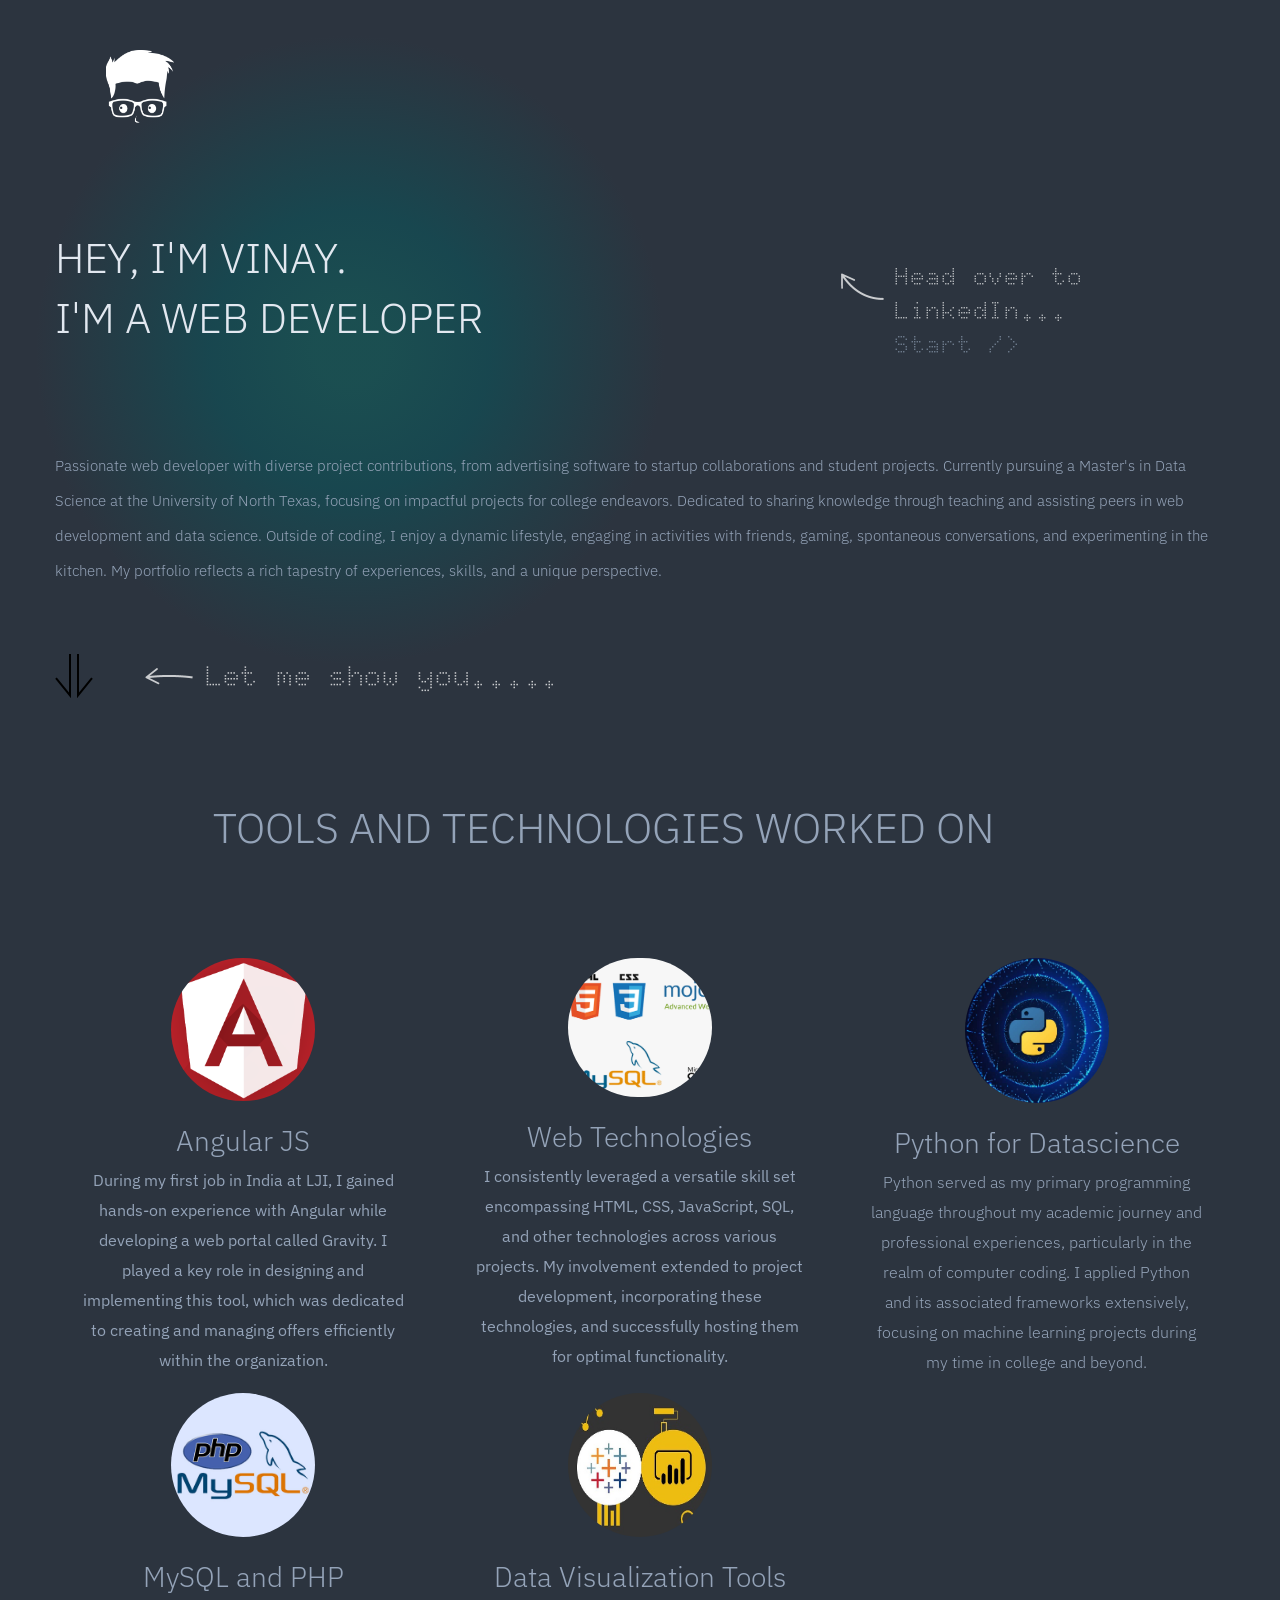
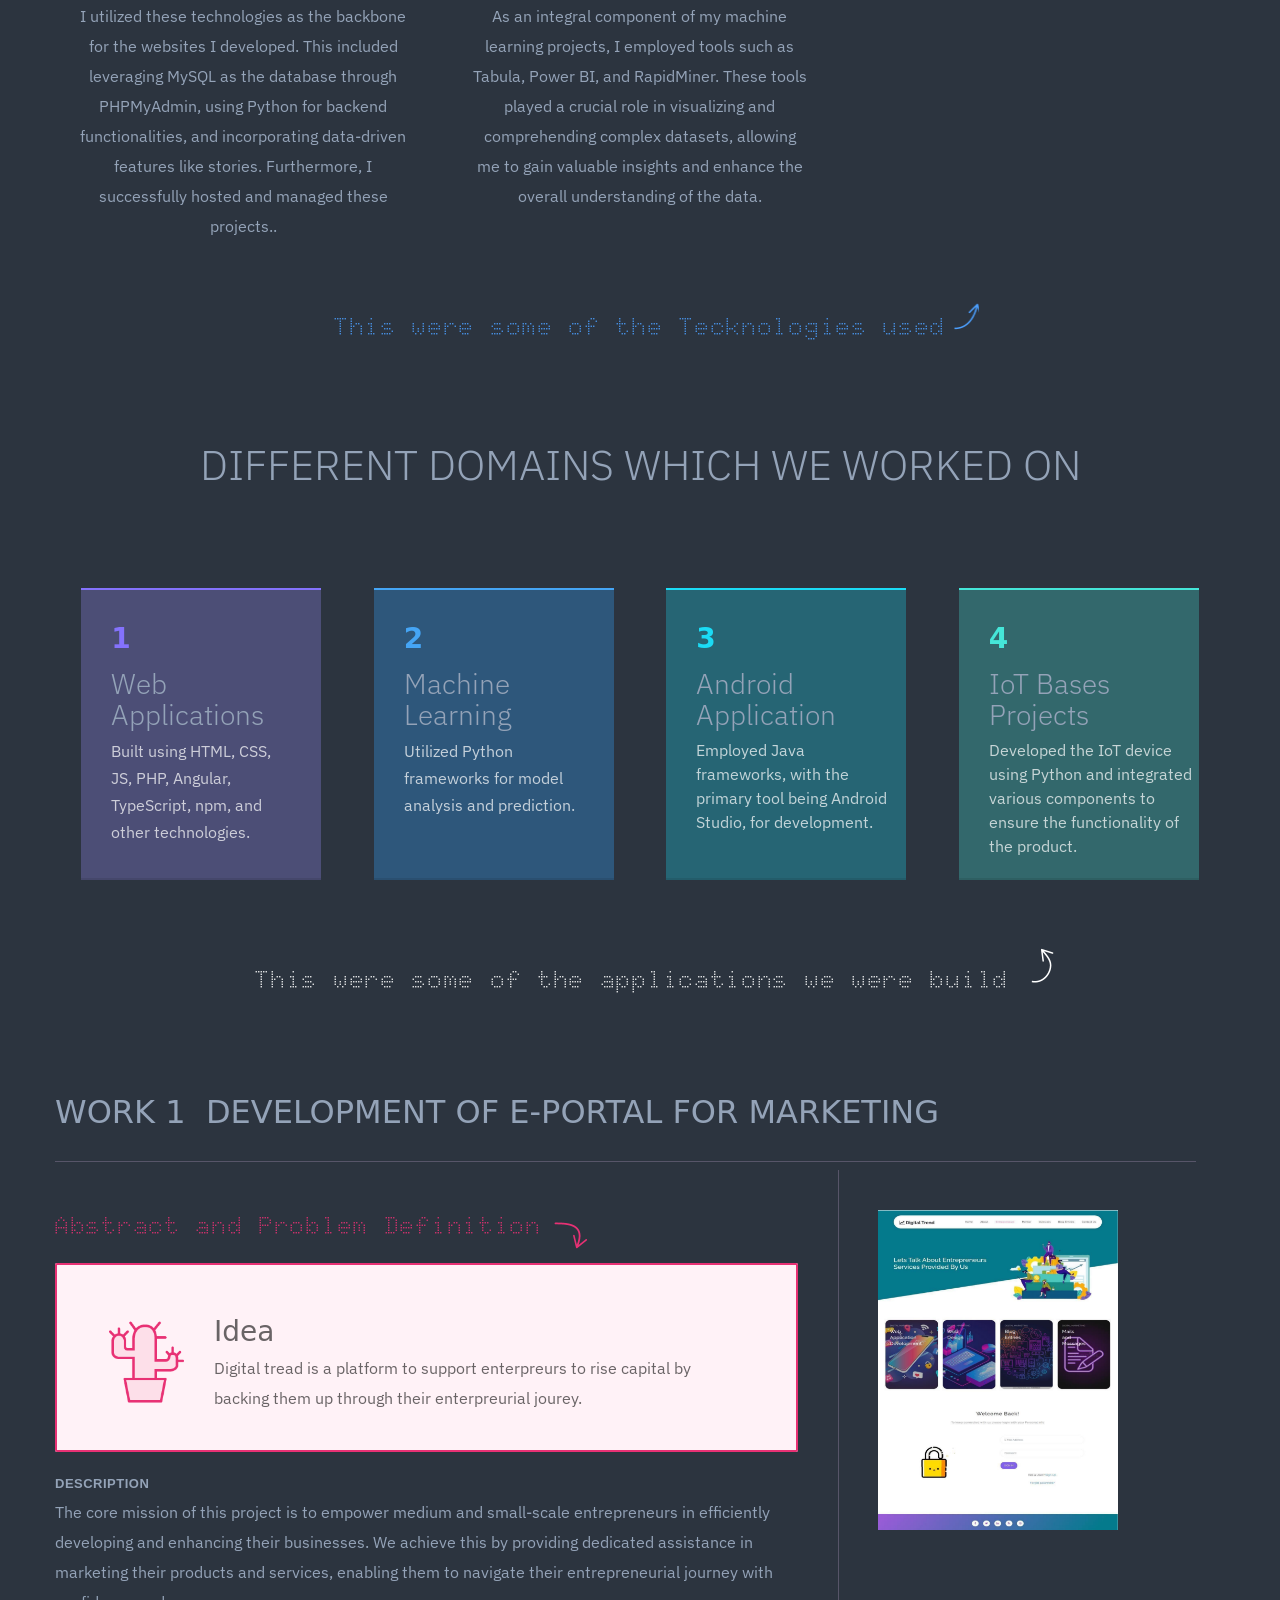
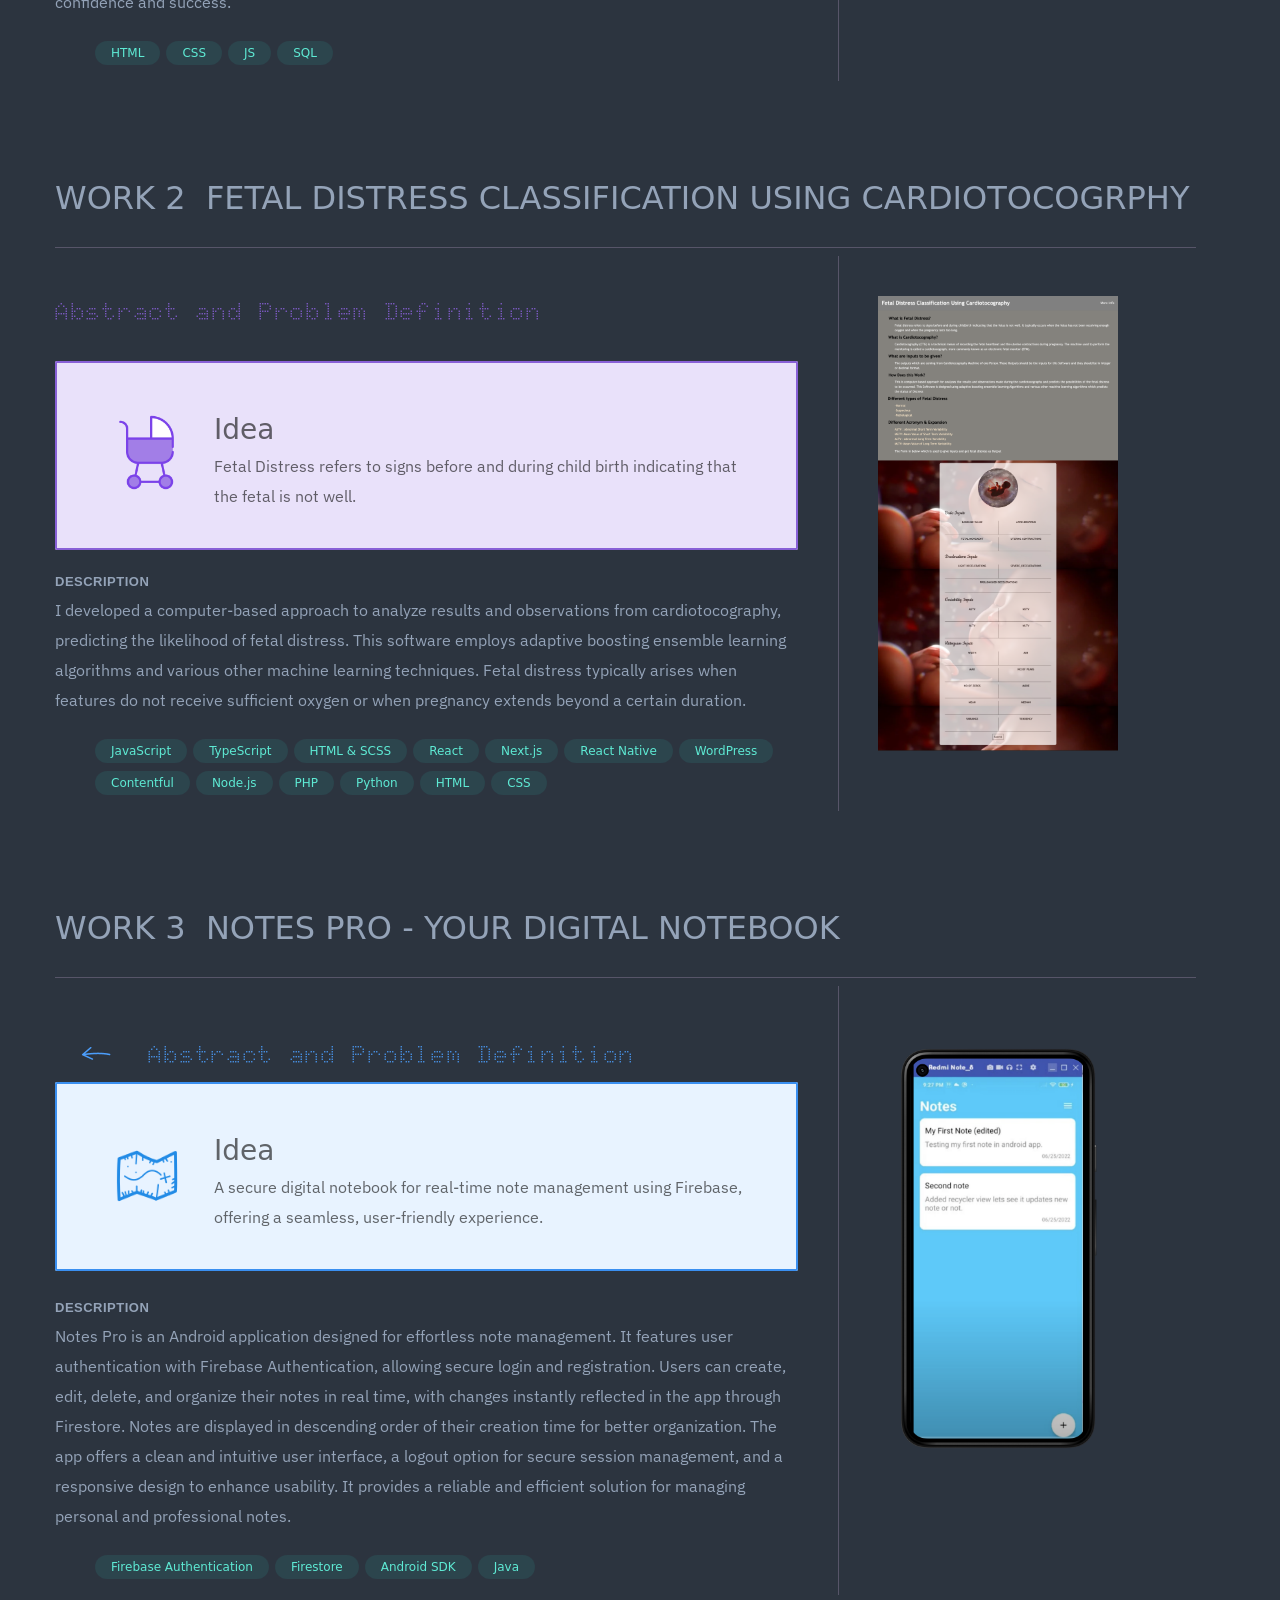
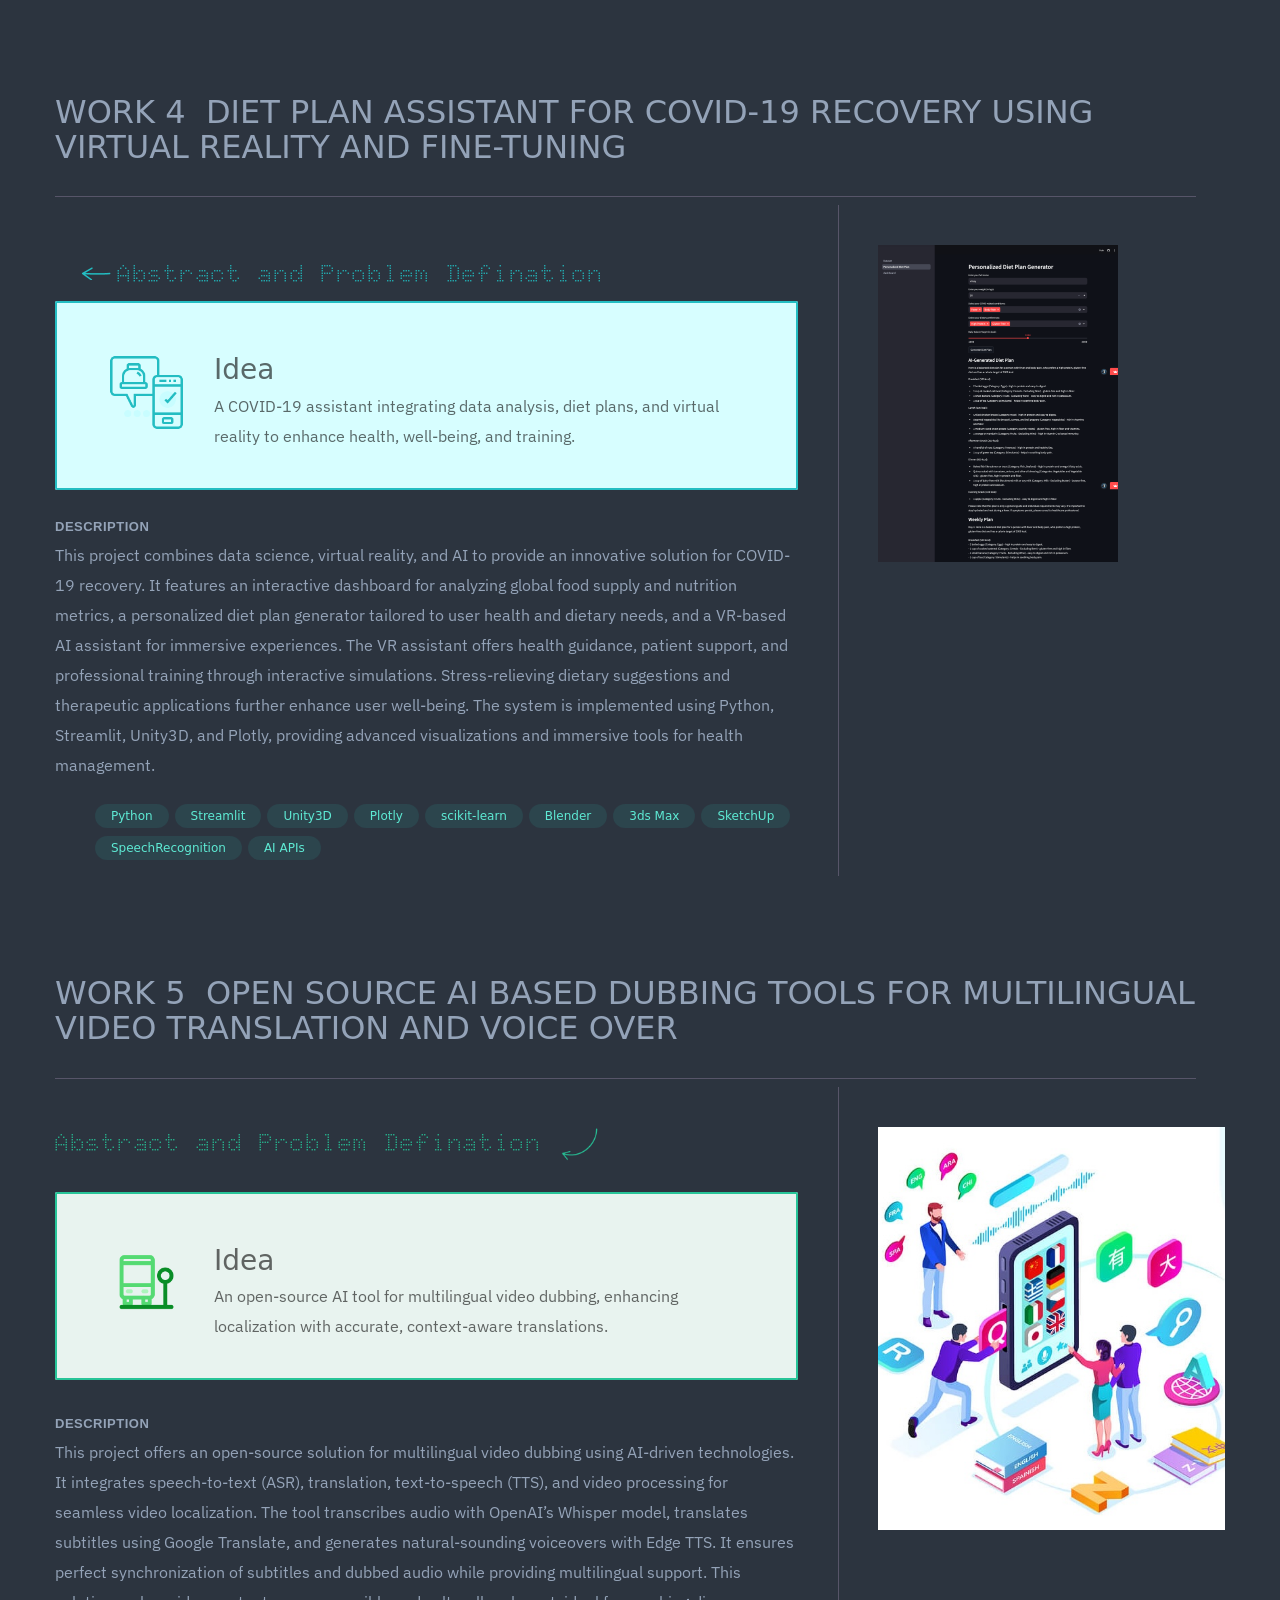
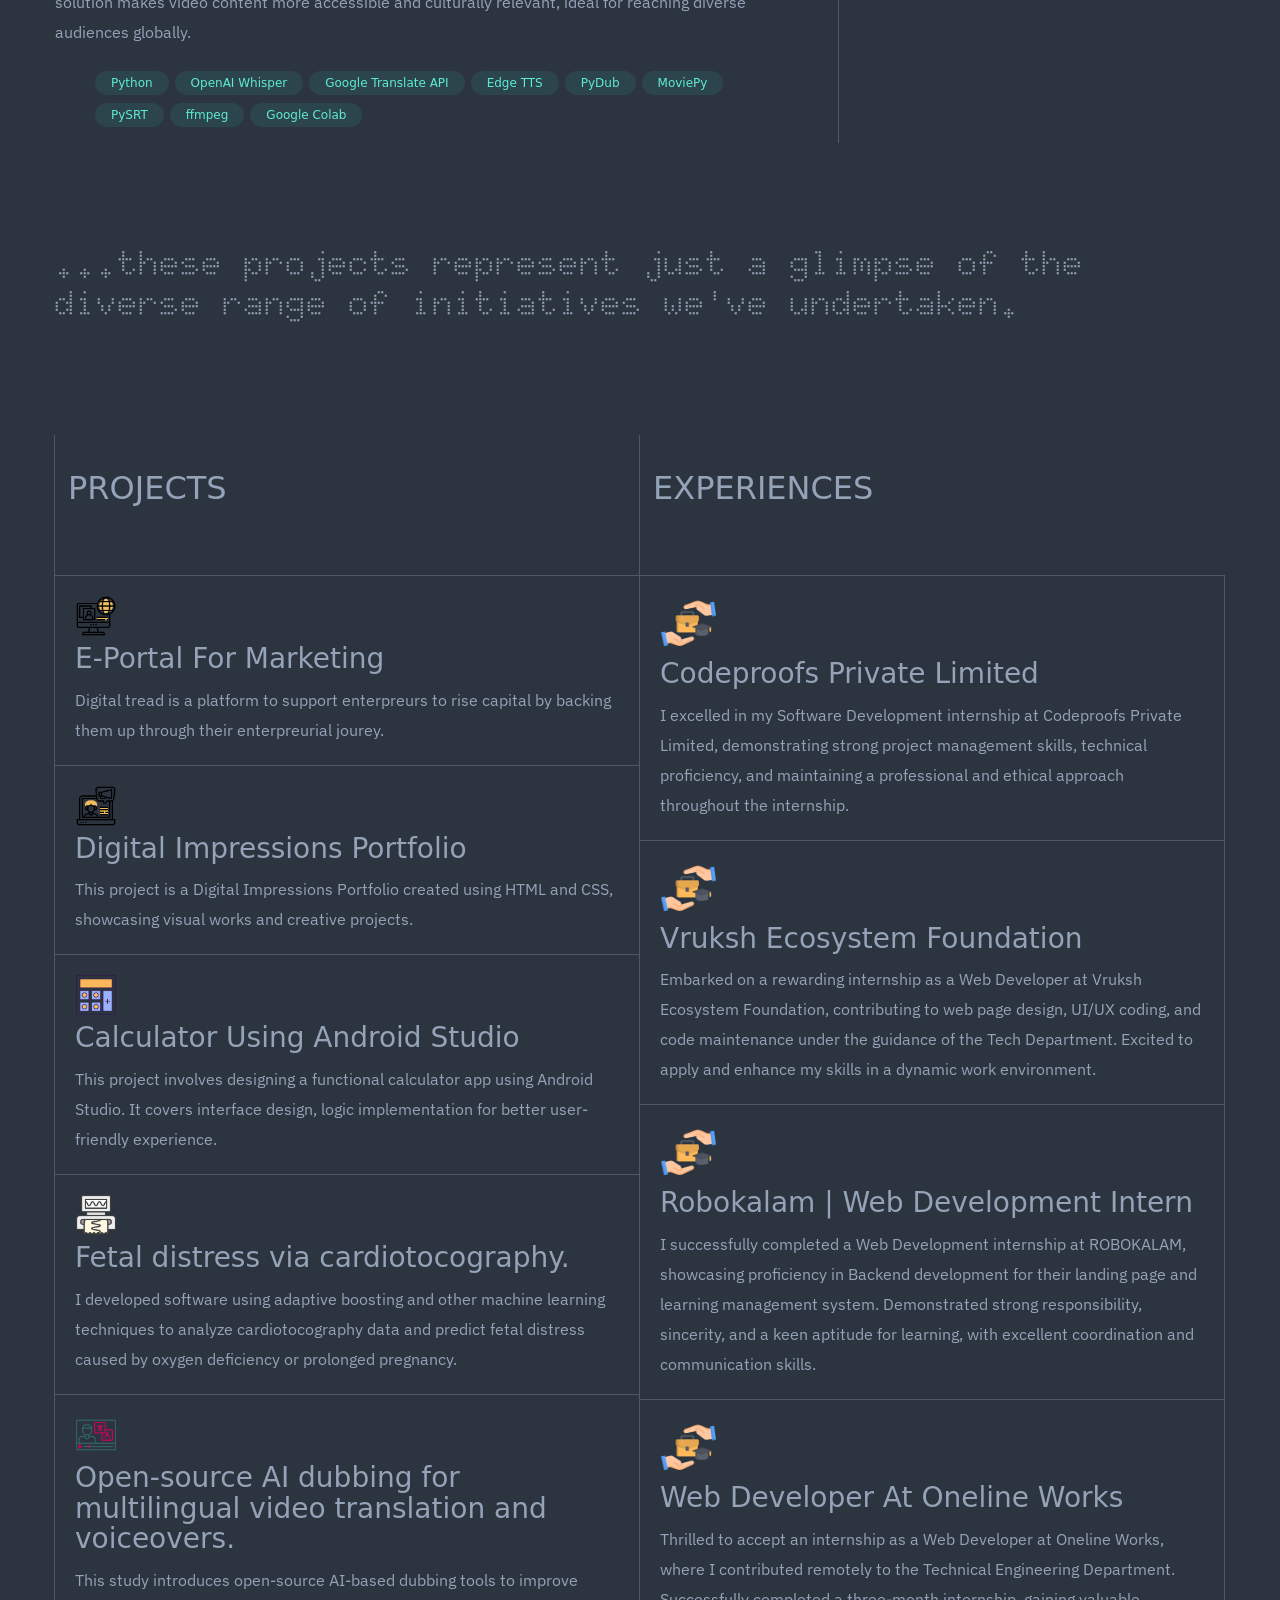
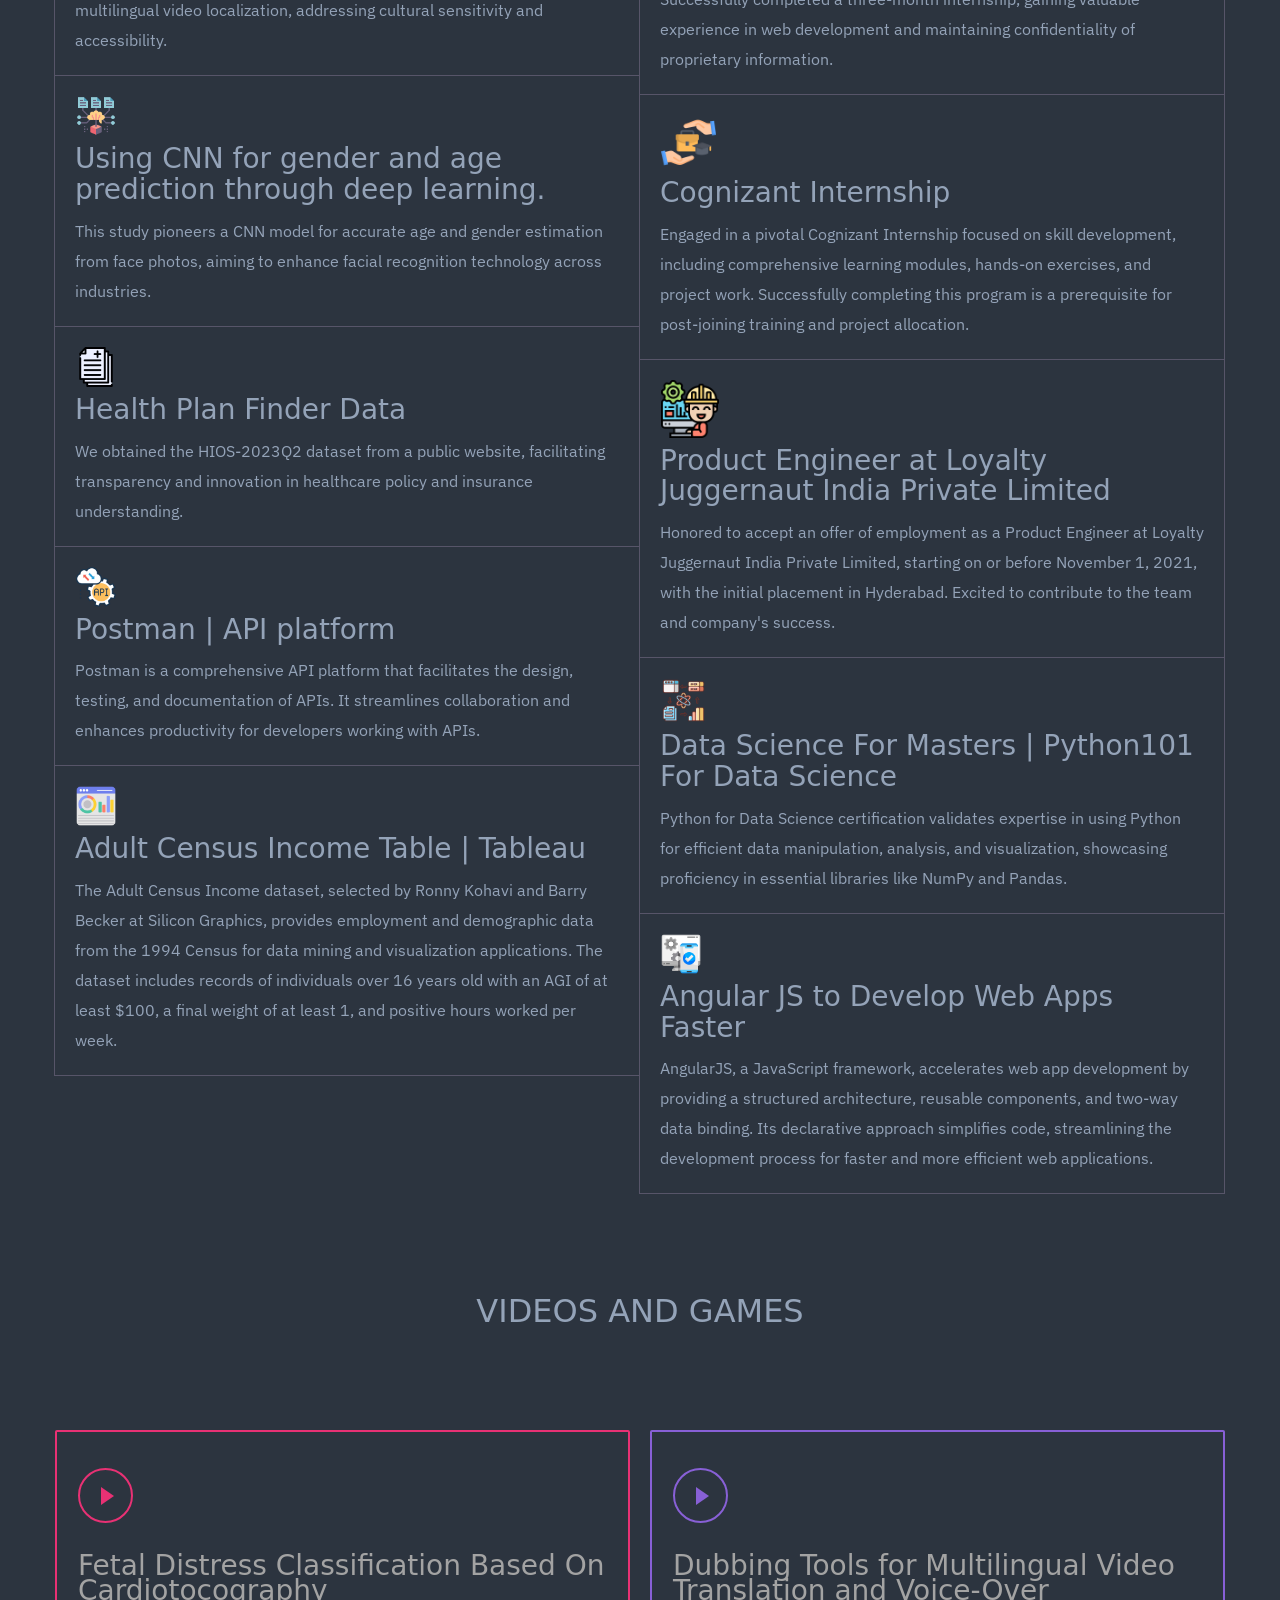
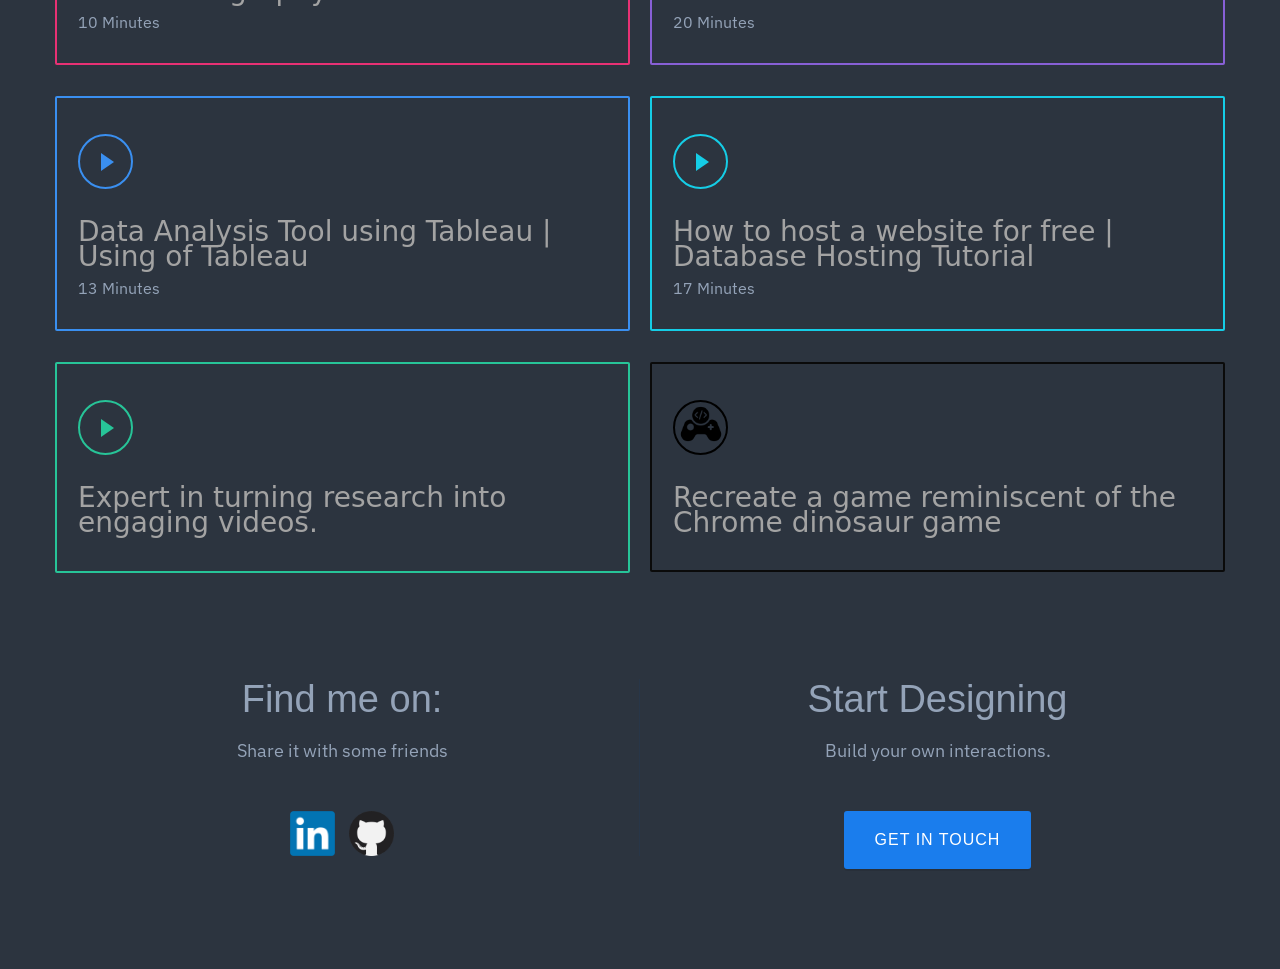
==== commit 5d7f15b1: "Initial commit - uploading folder" ====
--- a/index.html
+++ b/index.html
@@ -115,26 +115,26 @@
     </div> -->
     <div class="section" id="more" data-scroll="mid" data-ix="scroll-text-fade-away">
         <div class="w-container" style="position: relative;">
-            <h2>Tools and Technologies worked on </h2>
+            <h2 class="mainheading" style="margin-left: 13.5%; color: inherit;">Tools and Technologies worked on </h2>
             <div class="w-row">
                 <div class="w-col w-col-4 feature-pill" data-ix="scale-on-scroll"><img class="feature-icon"
                         src="img/angular_img.png" width="144" alt="534dd25bebf08c3e30000014_feature-1.png">
-                    <h3>Angular JS</h3>
+                    <h3 class="mainfont">Angular JS</h3>
                     <p>During my first job in India at LJI, I gained hands-on experience with Angular while developing a
                         web portal called Gravity. I played a key role in designing and implementing this tool, which
                         was dedicated to creating and managing offers efficiently within the organization.</p>
                 </div>
                 <div class="w-col w-col-4 feature-pill" data-ix="scale-on-scroll-delay-100"><img class="feature-icon"
                         src="img/web_teckh.png" width="144" alt="534dd264ebf08c3e30000016_feature-2.png">
-                    <h3>Web Technologies</h3>
+                    <h3 class="mainfont">Web Technologies</h3>
                     <p>I consistently leveraged a versatile skill set encompassing HTML, CSS, JavaScript, SQL, and other
                         technologies across various projects. My involvement extended to project development,
                         incorporating these technologies, and successfully hosting them for optimal functionality.</p>
                 </div>
                 <div class="w-col w-col-4 feature-pill" data-ix="scale-on-scroll-delay-200"><img class="feature-icon"
                         src="img/python_for_ds.png" width="144" alt="534dd26febf08c3e30000017_feature-3.png">
-                    <h3>Python for Datascience</h3>
-                    <p>Python served as my primary programming language throughout my academic journey and professional
+                    <h3 class="mainfont">Python for Datascience</h3>
+                    <p class="mainfont">Python served as my primary programming language throughout my academic journey and professional
                         experiences, particularly in the realm of computer coding. I applied Python and its associated
                         frameworks extensively, focusing on machine learning projects during my time in college and
                         beyond.</p>
@@ -142,7 +142,7 @@
                 <div class="w-col w-col-4 feature-pill last" data-ix="scale-on-scroll-delay-300"><img
                         class="feature-icon" src="img/mysql.jpg" width="144"
                         alt="534dd275ebf08c3e30000018_feature-4.png">
-                    <h3>MySQL and PHP</h3>
+                    <h3 class="mainfont">MySQL and PHP</h3>
                     <p>I utilized these technologies as the backbone for the websites I developed. This included
                         leveraging MySQL as the database through PHPMyAdmin, using Python for backend functionalities,
                         and incorporating data-driven features like stories. Furthermore, I successfully hosted and
@@ -151,7 +151,7 @@
                 <div class="w-col w-col-4 feature-pill last" data-ix="scale-on-scroll-delay-300"><img
                         class="feature-icon" src="img/data_visualtion_tools.jpg" width="144" height="144px"
                         alt="534dd275ebf08c3e30000018_feature-4.png">
-                    <h3>Data Visualization Tools</h3>
+                    <h3 class="mainfont">Data Visualization Tools</h3>
                     <p>As an integral component of my machine learning projects, I employed tools such as Tabula, Power
                         BI, and RapidMiner. These tools played a crucial role in visualizing and comprehending complex
                         datasets, allowing me to gain valuable insights and enhance the overall understanding of the
@@ -166,14 +166,14 @@
     </div>
     <div class="section black">
         <div class="w-container">
-            <h2 class="white-heading">Different domains which we worked on</h2>
+            <h2 class="white-heading" style="font-size: 42px !important;">Different domains which we worked on</h2>
             <div class="w-clearfix works-row">
                 <div class="works-column">
                     <div class="setup-pill dark _1" data-ix="scale-on-scroll">
                         <div class="top-bar blue"></div>
                         <h3 class="number">1</h3>
                         <h3 class="white-heading">Web Applications</h3>
-                        <p>Built using HTML, CSS, JS, PHP, Angular, TypeScript, npm, and other technologies.</p>
+                        <p style="line-height: 27px;">Built using HTML, CSS, JS, PHP, Angular, TypeScript, npm, and other technologies.</p>
                         <div class="carrot"></div>
                     </div>
                     <!-- <div class="screenshot-wrapper" data-ix="scale-on-scroll">
@@ -189,7 +189,7 @@
                         <div class="top-bar blue _2"></div>
                         <h3 class="number _2">2</h3>
                         <h3 class="white-heading">Machine Learning</h3>
-                        <p>Utilized Python frameworks for model analysis and prediction.</p>
+                        <p style="line-height: 27px;">Utilized Python frameworks for model analysis and prediction.</p>
                     </div>
                     <!-- <div class="screenshot-wrapper" data-ix="scale-on-scroll-delay-100">
                         <div class="caption-text works">Demo of Machine Learning</div>
@@ -205,7 +205,7 @@
                         <div class="top-bar blue _3"></div>
                         <h3 class="number _3">3</h3>
                         <h3 class="white-heading">Android Application</h3>
-                        <p>Employed Java frameworks, with the primary tool being Android Studio, for development.</p>
+                        <p style="line-height: 24px; width: 195px;">Employed Java frameworks, with the primary tool being Android Studio, for development.</p>
                     </div>
                     <!-- <div class="screenshot-wrapper" data-ix="scale-on-scroll-delay-200">
                         <div class="caption-text works">Demo of Andriod Application</div><img class="screenshot"
@@ -217,7 +217,7 @@
                         <div class="top-bar blue _4"></div>
                         <h3 class="number _4">4</h3>
                         <h3 class="white-heading">IoT Bases Projects</h3>
-                        <p>Developed the IoT device using Python and integrated various components to ensure the
+                        <p style="line-height: 24px; width: 208px;">Developed the IoT device using Python and integrated various components to ensure the
                             functionality of the product.</p>
                     </div>
                     <!-- <div class="screenshot-wrapper" data-ix="scale-on-scroll-delay-300">
--- a/style.css
+++ b/style.css
@@ -1871,9 +1871,9 @@
   margin-bottom: 15px;
   -webkit-transition-delay: initial;
   transition-delay: initial;
-  font-family: "Montserrat", sans-serif;
+  font-family: 'IBM Plex Sans', sans-serif;
   font-size: 16px;
-  line-height: 21px;
+  line-height: 30px;
 }
 .button {
   display: inline-block;
@@ -2107,6 +2107,11 @@
   padding-right: 31px;
   padding-left: 31px;
   text-align: center;
+  font-family: 'IBM Plex Sans', sans-serif;
+}
+.mainfont {
+  font-family: 'IBM Plex Sans', sans-serif;
+  font-weight: 300;
 }
 .feature-icon {
   margin-bottom: 25px;
@@ -2141,6 +2146,8 @@
 }
 .white-heading {
   color: #94A3B8;
+  font-family: 'IBM Plex Sans', sans-serif;
+  font-weight: 300;
 }
 .coming-soon {
   position: absolute;
@@ -3685,7 +3692,7 @@
 
 .mainheading {
   display: block;
-  max-width: 700px;
+  max-width: 1000px;
   margin-top: 0px;
   -webkit-box-orient: horizontal;
   -webkit-box-direction: normal;
@@ -3704,7 +3711,7 @@
   color: #E2E8F0;
   font-size: 42px;
   line-height: 60px;
-  font-weight: 200;
+  font-weight: 300;
   text-align: left;
 }
 
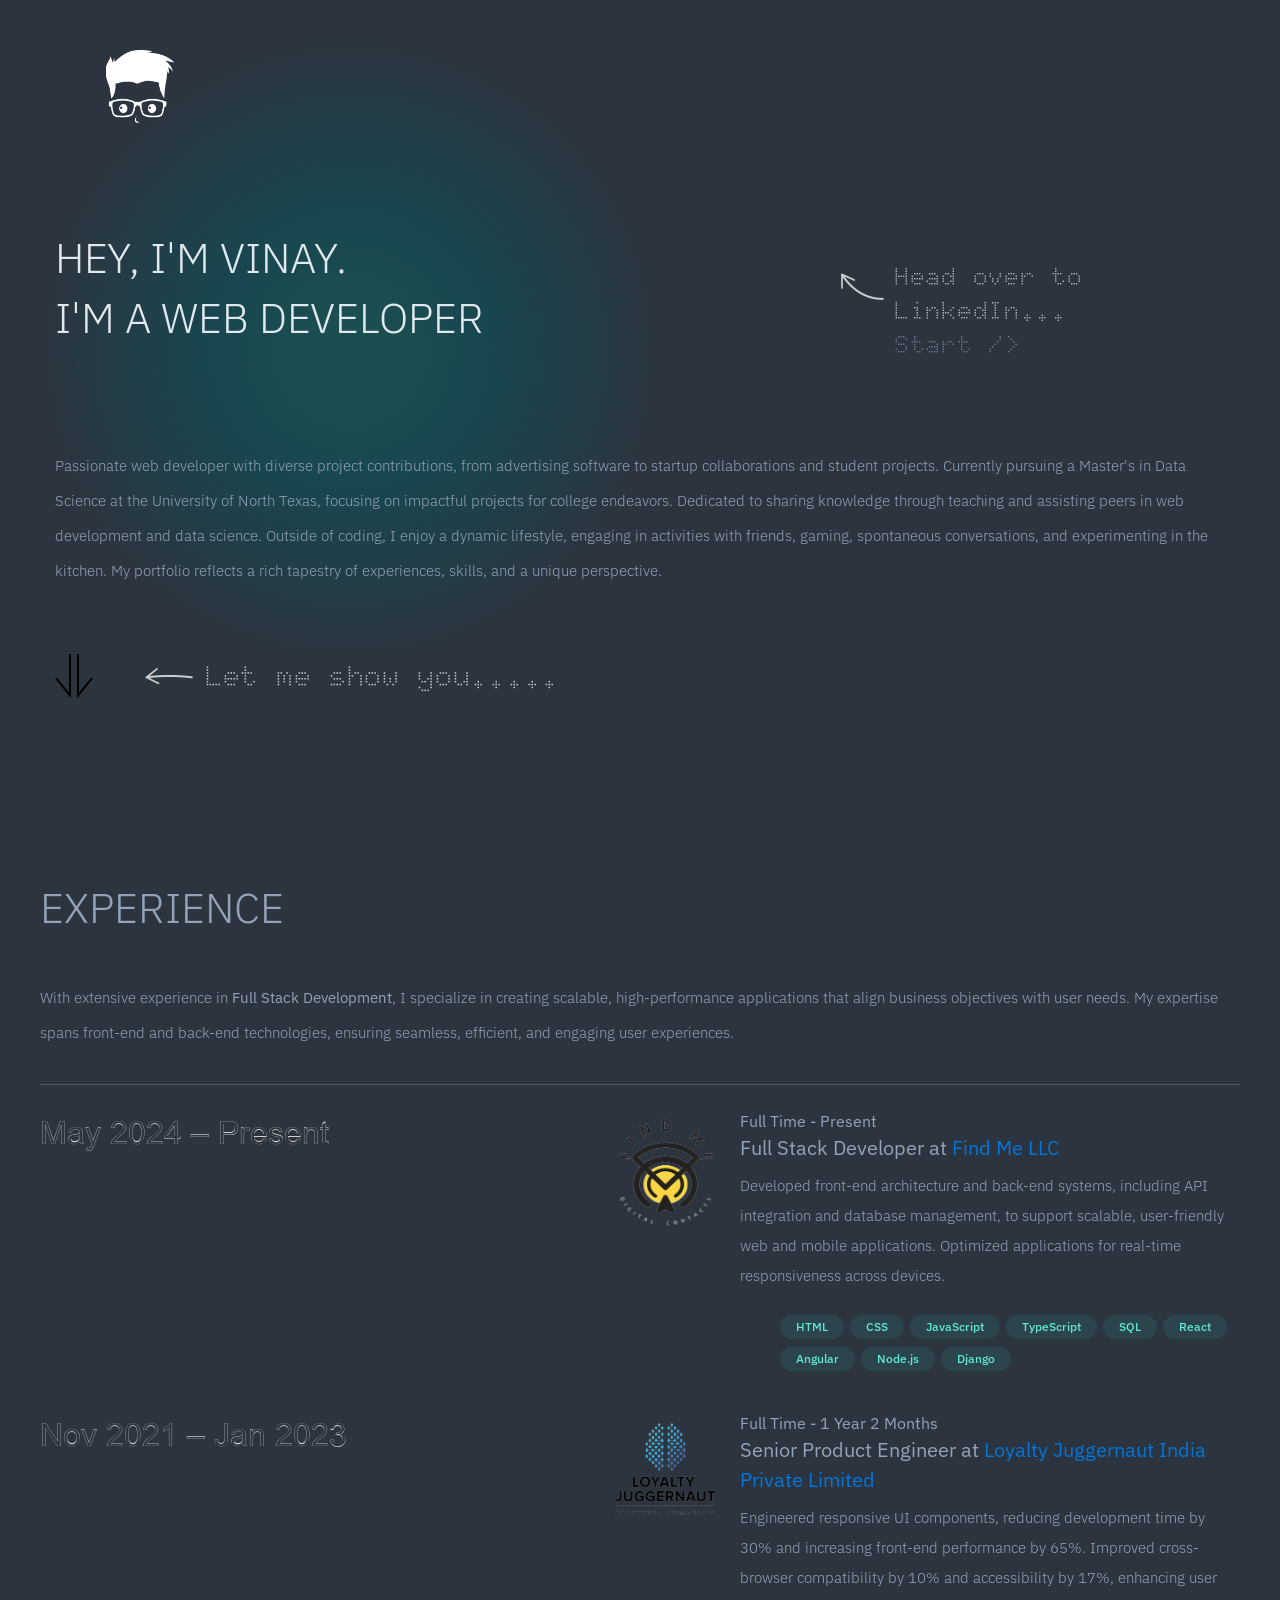
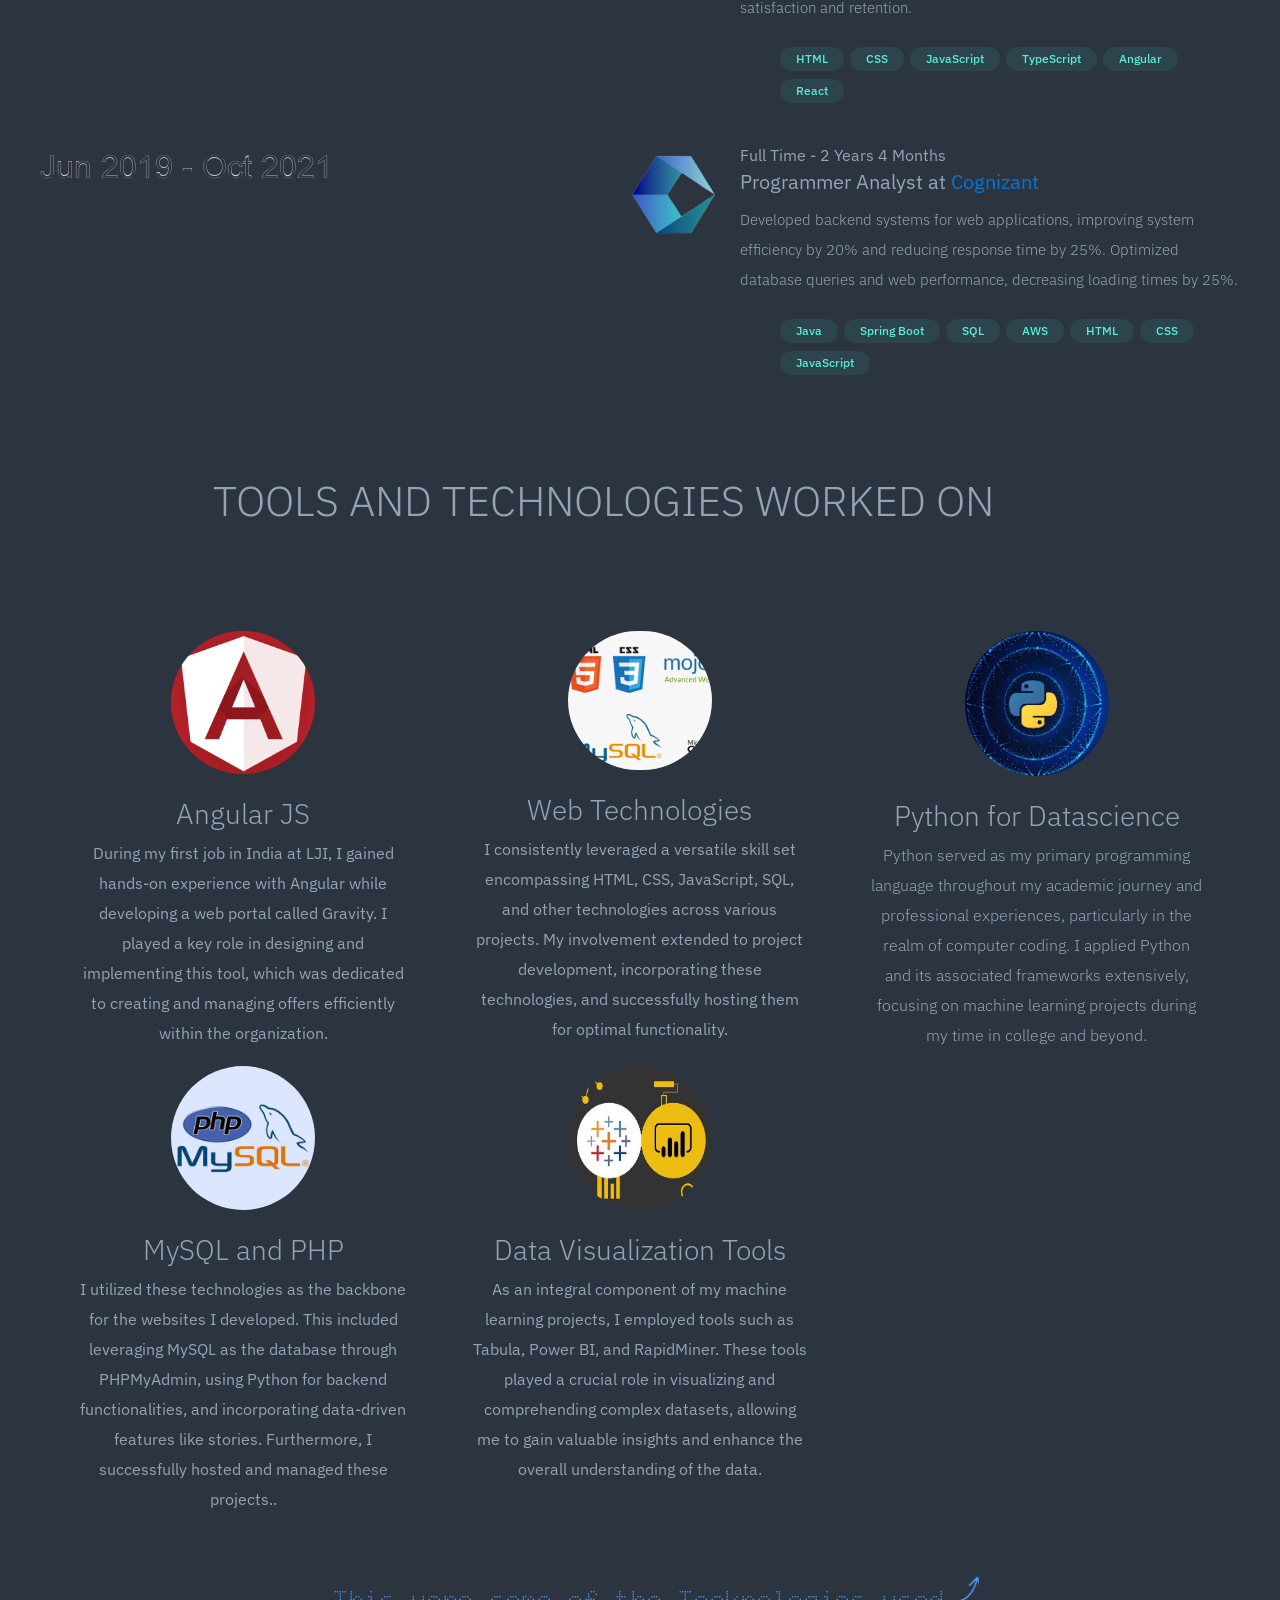
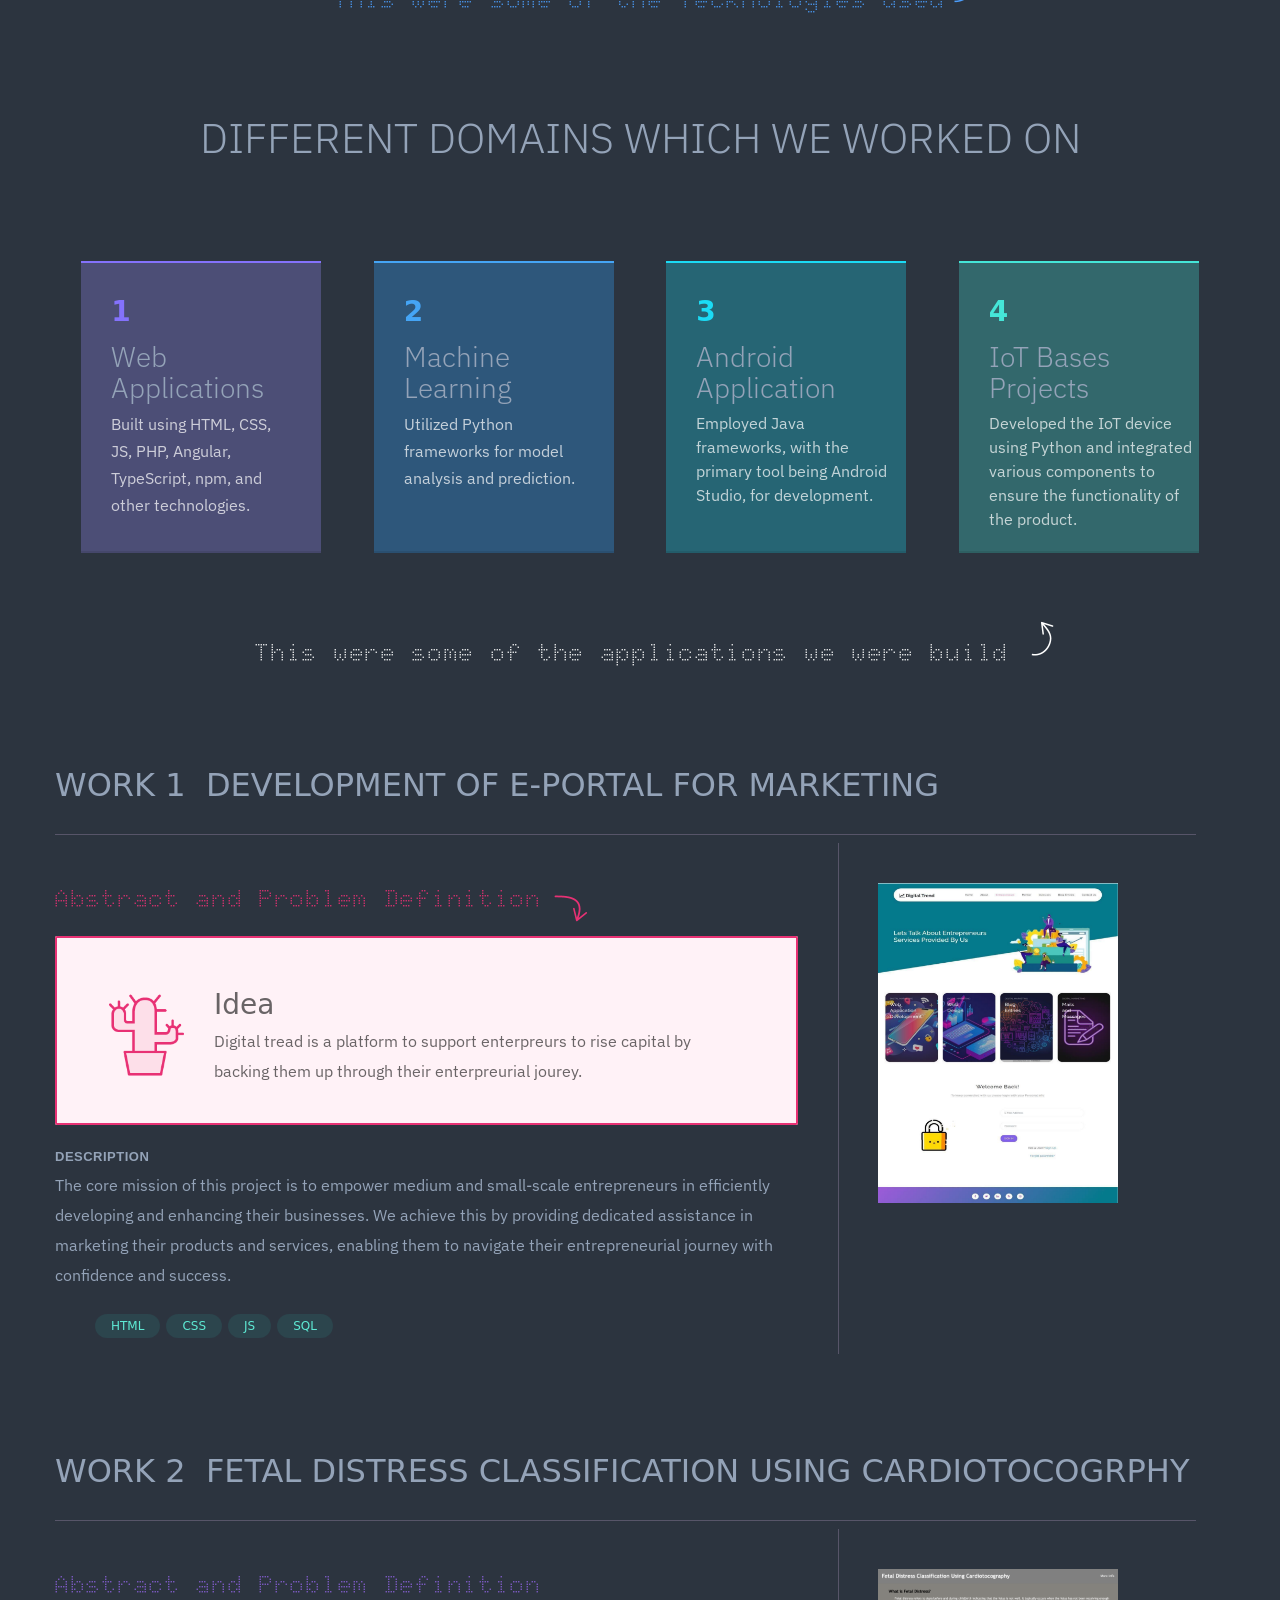
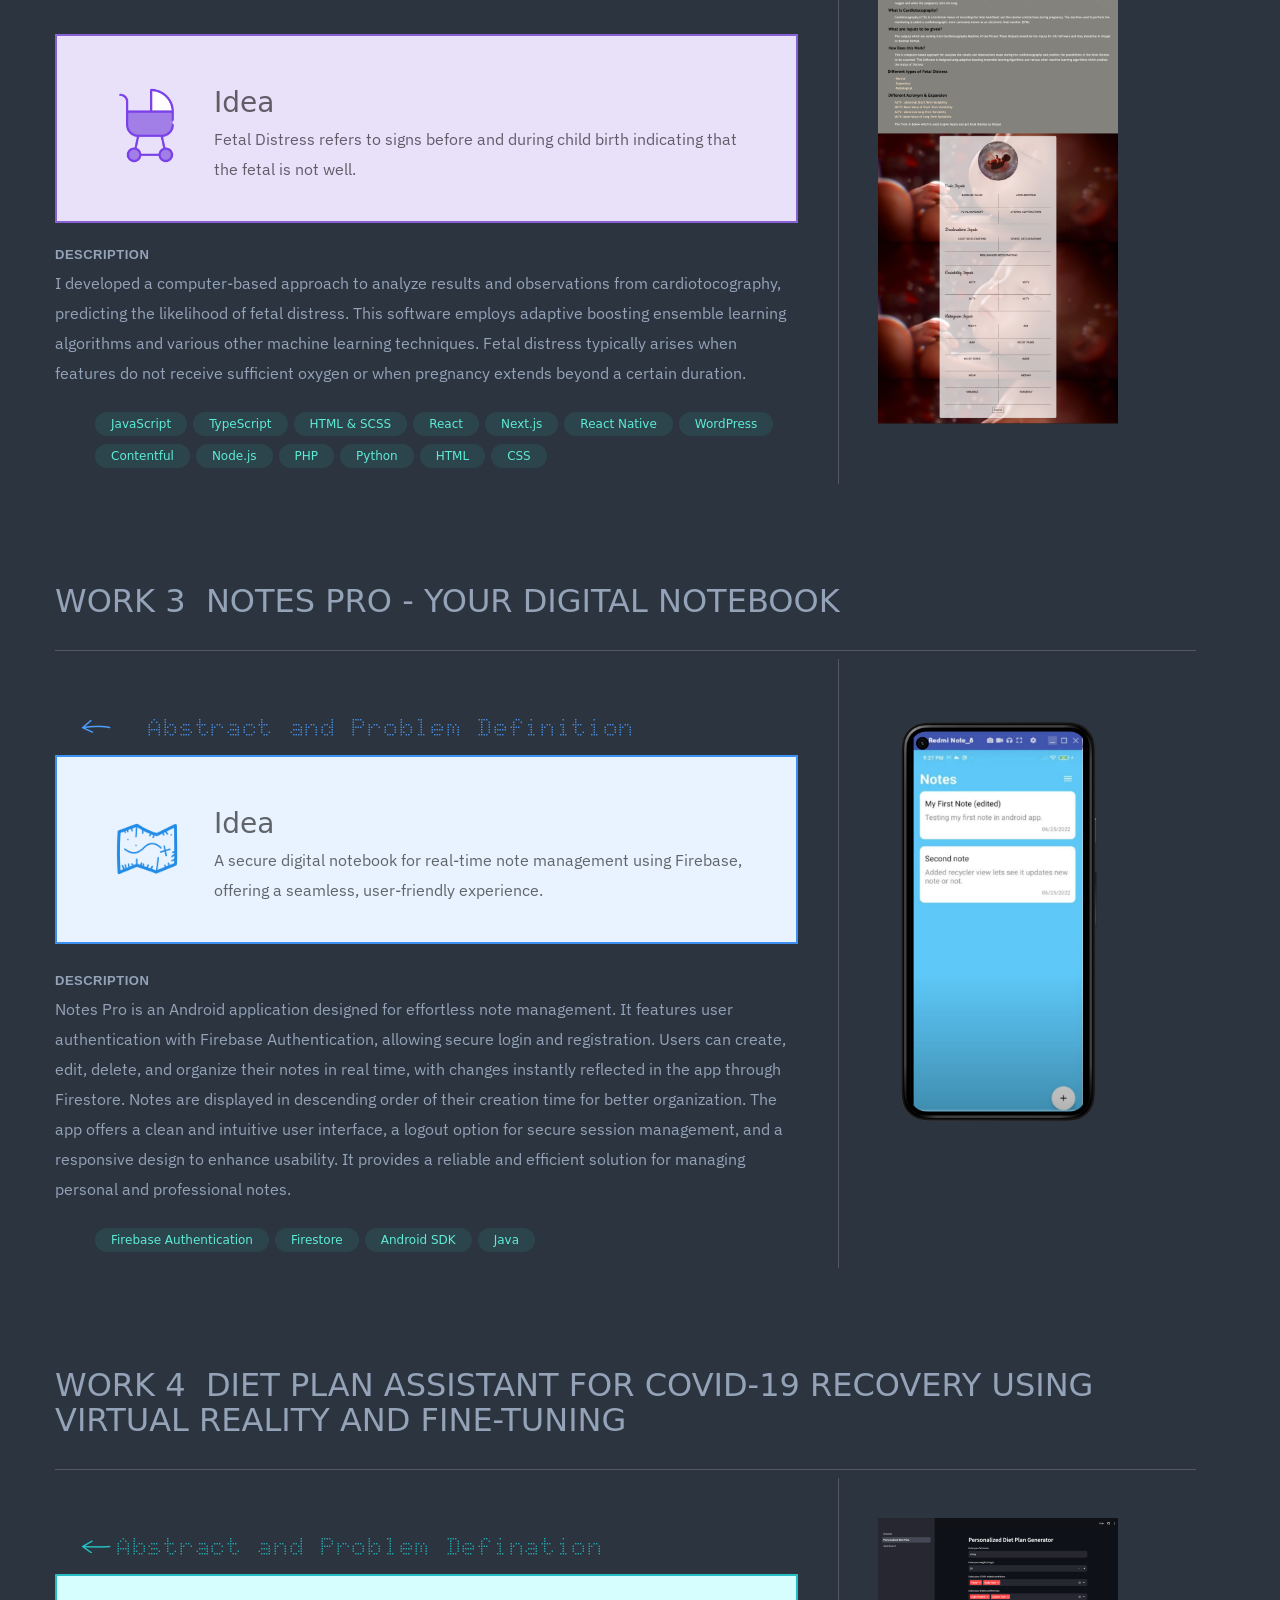
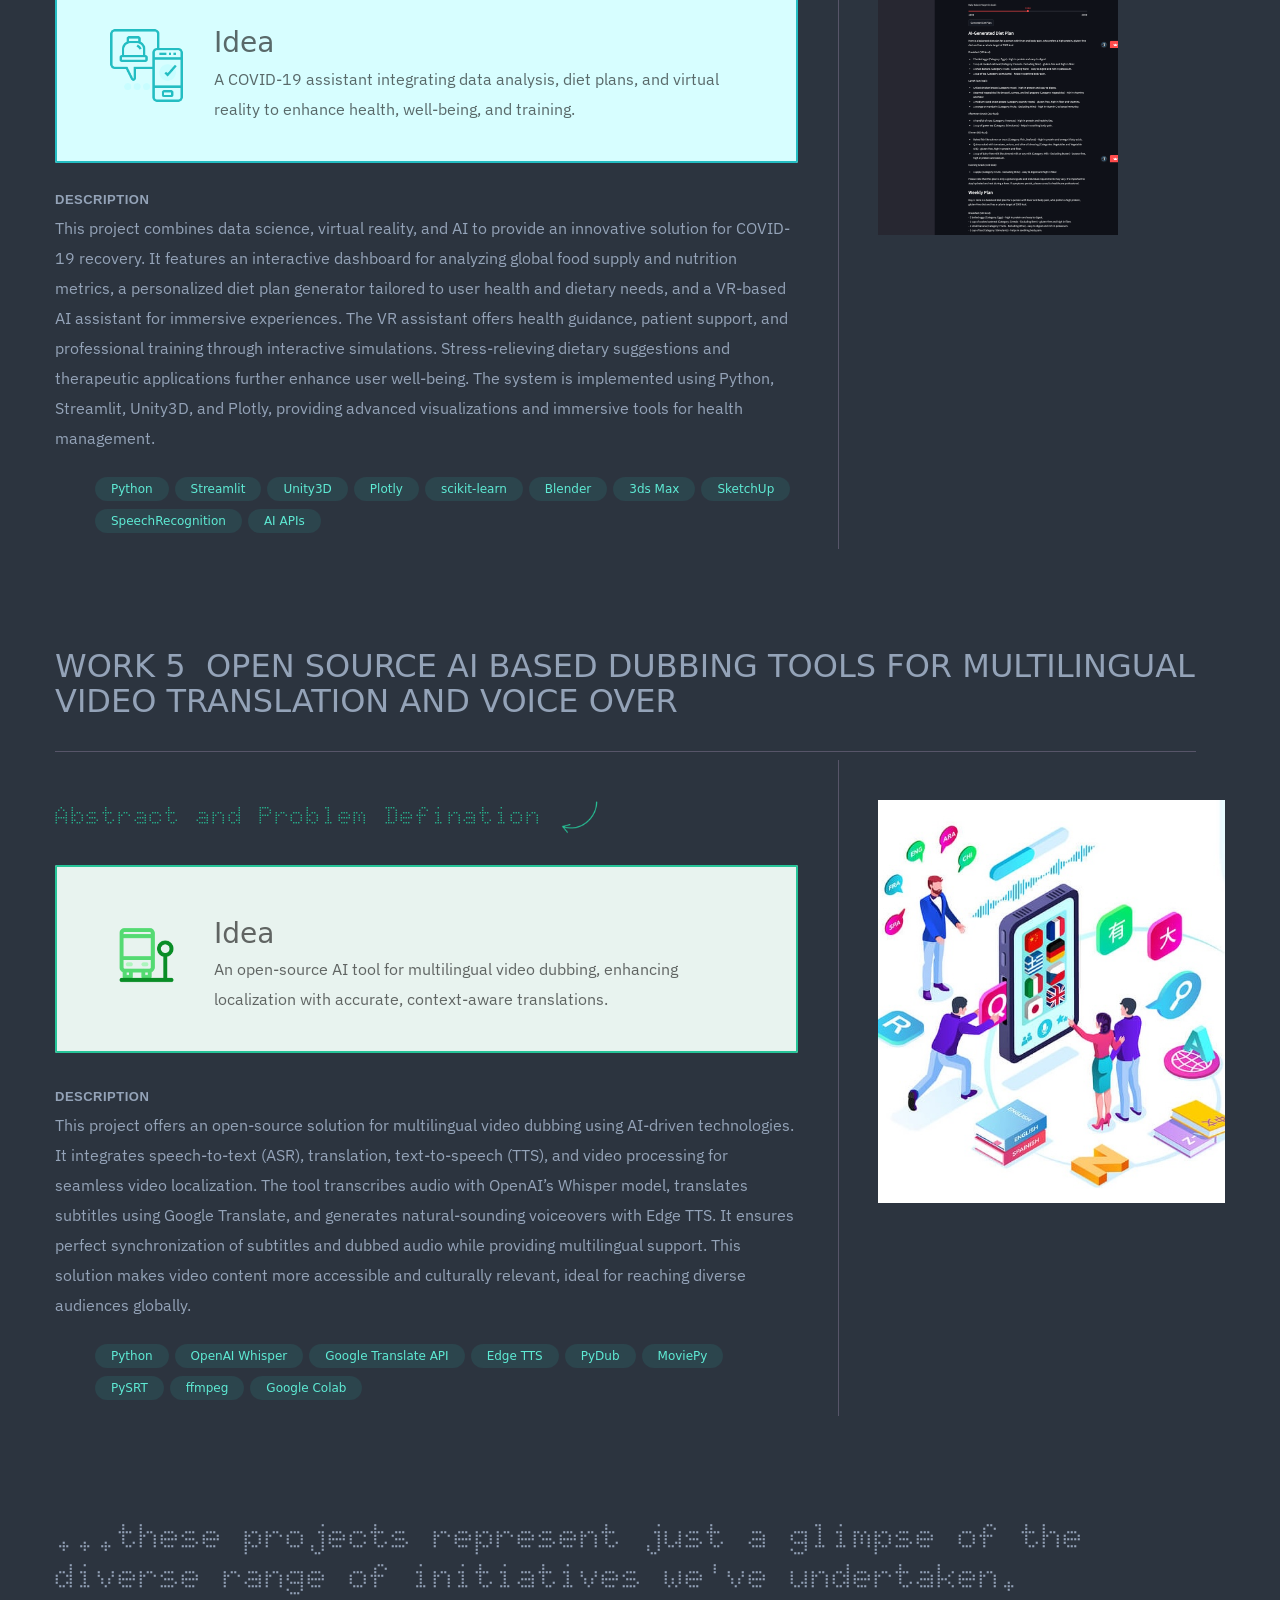
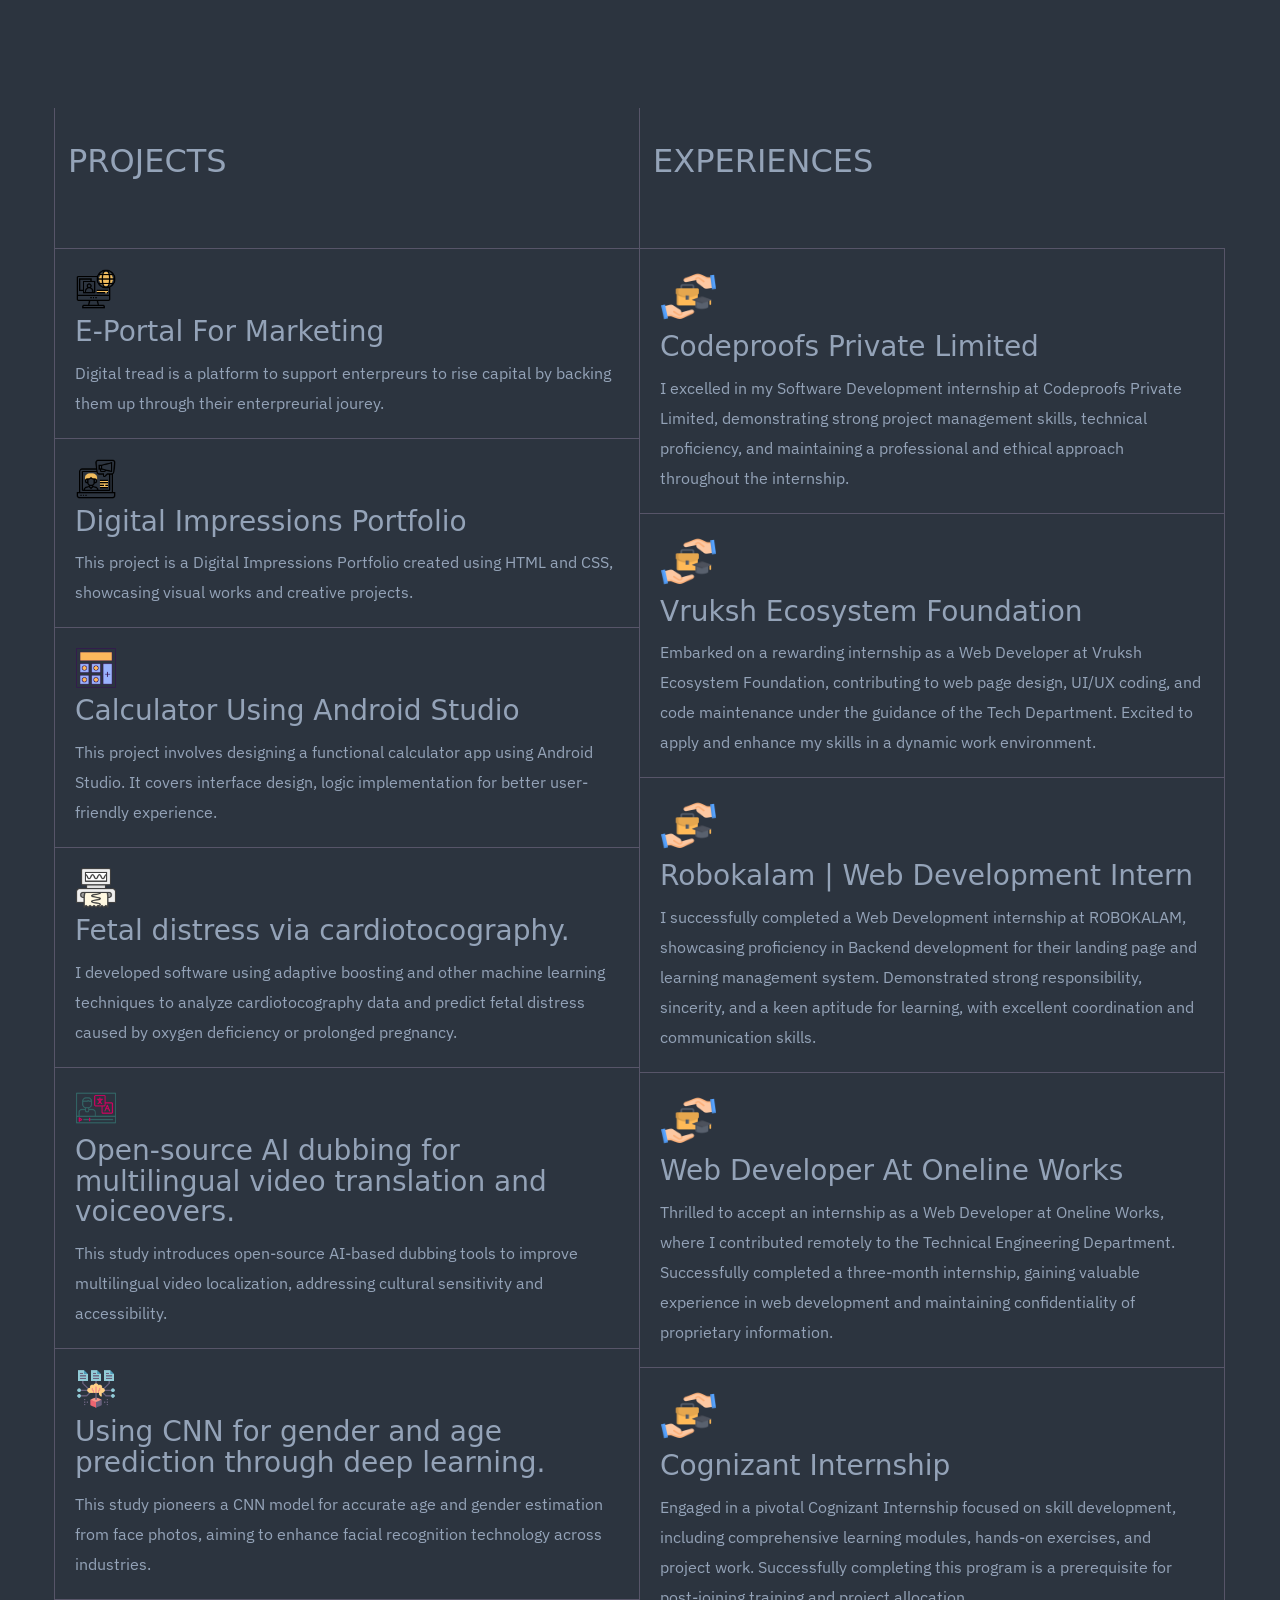
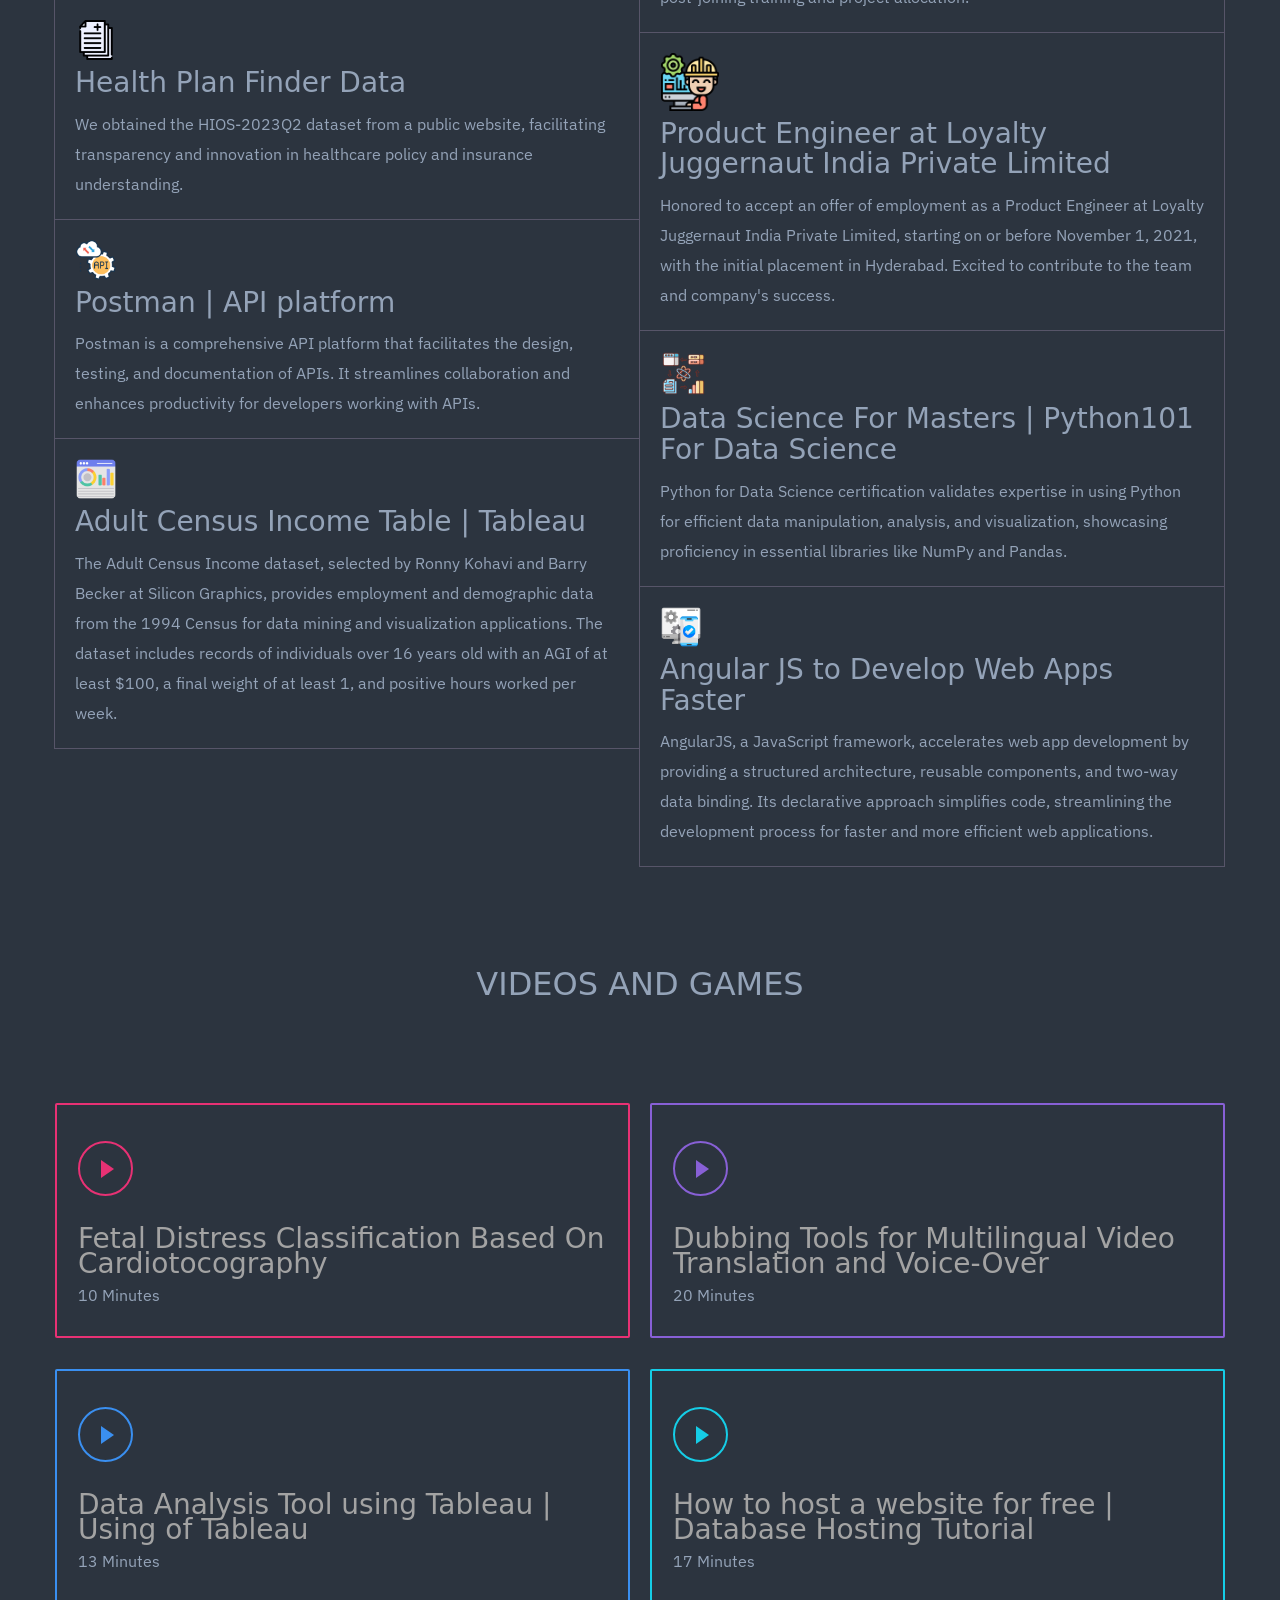
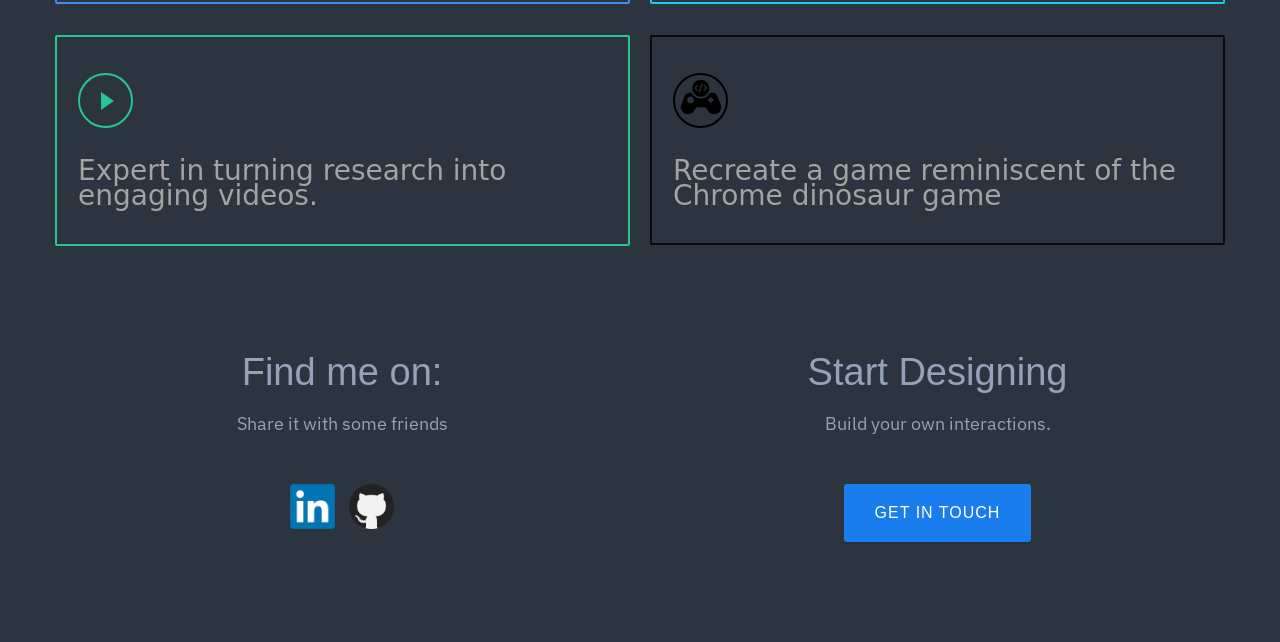
==== commit d79d034a: "Initial commit" ====
--- a/index.html
+++ b/index.html
@@ -32,9 +32,8 @@
     <div data-animation="over-right" class="navbar w-nav" data-easing2="ease-in-out-quint"
         data-easing="ease-in-out-quint" data-collapse="small" data-w-id="28784f43-6d1a-bc4a-9a2a-4c14661529a6"
         role="banner" data-duration="400" data-doc-height="1"><a href="/" aria-current="page"
-            class="w-nav-brand w--current"><img
-                src="img/logo_2.png"
-                alt="Home" height="75" width="68" class="image-2"></a>
+            class="w-nav-brand w--current"><img src="img/logo_2.png" alt="Home" height="75" width="68"
+                class="image-2"></a>
         <!-- <nav role="navigation" class="nav-menu w-nav-menu"><a href="/" aria-current="page"
                 class="nav-link w-nav-link w--current">work</a><a href="/about"
                 class="nav-link-3 nav-link w-nav-link">about</a></nav>
@@ -88,8 +87,8 @@
                 with friends, gaming, spontaneous conversations, and experimenting in the kitchen. My portfolio reflects
                 a rich tapestry of experiences, skills, and a unique perspective.</h2>
             <a class="w-inline-block down-arrow" href="#more" data-ix="down-arrow">
-                <div class="down-inner" data-ix="down-arrow-on-load" style="position: relative;"><img src="img/down_arrow.svg"
-                        alt="534dd73febf08c3e3000003c_arrow-down.svg">
+                <div class="down-inner" data-ix="down-arrow-on-load" style="position: relative;"><img
+                        src="img/down_arrow.svg" alt="534dd73febf08c3e3000003c_arrow-down.svg">
                 </div>
             </a>
             <div class="w-hidden-medium w-hidden-small w-hidden-tiny header-2" data-ix="heading-text-load">Let me show
@@ -113,6 +112,205 @@
             </div>
         </div>
     </div> -->
+
+    <div class="experience-section">
+        <div class="experience-header">
+            <h2 class="mainheading" style="padding-bottom: 10px; color: #94a3b8;">Experience</h2>
+        </div>
+        <p class="experience-intro">
+            With extensive experience in <strong>Full Stack Development</strong>, I specialize in creating scalable,
+            high-performance applications that align business objectives with user needs. My expertise spans
+            front-end and back-end technologies, ensuring seamless, efficient, and engaging user experiences.
+        </p>
+        <div class="experience-divider"></div>
+
+        <div class="experience-item">
+            <div class="date">May 2024 – Present</div>
+            <div class="company">
+                <img src="/img/findmeee_logo.png" alt="Find Me LLC Logo" class="company-logo" style="
+                width: 120px;
+                height: 120px;
+            ">
+                <div class="company-details">
+                    <div style="font-family: 'IBM Plex Sans', sans-serif; font-weight: 400; color: #94a3b8;">Full Time -
+                        Present</div>
+                    <div class="position"
+                        style="font-family: 'IBM Plex Sans', sans-serif; font-weight: 400; color: #94a3b8;">Full Stack
+                        Developer at <a href="https://www.google.com/search?q=Find+Me+LLC" target="_blank">Find Me
+                            LLC</a></div>
+                    <p>Developed front-end architecture and back-end systems, including API integration and database
+                        management,
+                        to support scalable, user-friendly web and mobile applications.
+                        Optimized applications for real-time responsiveness across devices.</p>
+                    <ul class="mt-2 flex flex-wrap list-none" aria-label="Technologies used">
+                        <li class="mr-1.5 mt-2">
+                            <div
+                                class="flex items-center rounded-full bg-teal-400/10 px-3 py-1 text-xs font-medium leading-5 text-teal-300">
+                                HTML</div>
+                        </li>
+                        <li class="mr-1.5 mt-2">
+                            <div
+                                class="flex items-center rounded-full bg-teal-400/10 px-3 py-1 text-xs font-medium leading-5 text-teal-300">
+                                CSS</div>
+                        </li>
+                        <li class="mr-1.5 mt-2">
+                            <div
+                                class="flex items-center rounded-full bg-teal-400/10 px-3 py-1 text-xs font-medium leading-5 text-teal-300">
+                                JavaScript</div>
+                        </li>
+                        <li class="mr-1.5 mt-2">
+                            <div
+                                class="flex items-center rounded-full bg-teal-400/10 px-3 py-1 text-xs font-medium leading-5 text-teal-300">
+                                TypeScript</div>
+                        </li>
+                        <li class="mr-1.5 mt-2">
+                            <div
+                                class="flex items-center rounded-full bg-teal-400/10 px-3 py-1 text-xs font-medium leading-5 text-teal-300">
+                                SQL</div>
+                        </li>
+                        <li class="mr-1.5 mt-2">
+                            <div
+                                class="flex items-center rounded-full bg-teal-400/10 px-3 py-1 text-xs font-medium leading-5 text-teal-300">
+                                React</div>
+                        </li>
+                        <li class="mr-1.5 mt-2">
+                            <div
+                                class="flex items-center rounded-full bg-teal-400/10 px-3 py-1 text-xs font-medium leading-5 text-teal-300">
+                                Angular</div>
+                        </li>
+                        <li class="mr-1.5 mt-2">
+                            <div
+                                class="flex items-center rounded-full bg-teal-400/10 px-3 py-1 text-xs font-medium leading-5 text-teal-300">
+                                Node.js</div>
+                        </li>
+                        <li class="mr-1.5 mt-2">
+                            <div
+                                class="flex items-center rounded-full bg-teal-400/10 px-3 py-1 text-xs font-medium leading-5 text-teal-300">
+                                Django</div>
+                        </li>
+                    </ul>
+                </div>
+            </div>
+        </div>
+
+        <div class="divider"></div>
+
+        <div class="experience-item">
+            <div class="date">Nov 2021 – Jan 2023</div>
+            <div class="company">
+                <img src="/img/lj-logo.png" alt="Loyalty Juggernaut Logo" class="company-logo" style="
+                width: 120px;
+                height: 120px;
+            ">
+                <div class="company-details">
+                    <div style="font-family: 'IBM Plex Sans', sans-serif; font-weight: 400; color: #94a3b8;">Full Time -
+                        1 Year 2 Months</div>
+                    <div class="position"
+                        style="font-family: 'IBM Plex Sans', sans-serif; font-weight: 400; color: #94a3b8;">Senior
+                        Product Engineer at <a href="https://www.google.com/search?q=Loyalty+Juggernaut"
+                            target="_blank">Loyalty Juggernaut India Private Limited</a></div>
+                    <p>Engineered responsive UI components, reducing development time by 30% and increasing front-end
+                        performance by 65%.
+                        Improved cross-browser compatibility by 10% and accessibility by 17%, enhancing user
+                        satisfaction and retention.</p>
+                    <ul class="mt-2 flex flex-wrap list-none" aria-label="Technologies used">
+                        <li class="mr-1.5 mt-2">
+                            <div
+                                class="flex items-center rounded-full bg-teal-400/10 px-3 py-1 text-xs font-medium leading-5 text-teal-300">
+                                HTML</div>
+                        </li>
+                        <li class="mr-1.5 mt-2">
+                            <div
+                                class="flex items-center rounded-full bg-teal-400/10 px-3 py-1 text-xs font-medium leading-5 text-teal-300">
+                                CSS</div>
+                        </li>
+                        <li class="mr-1.5 mt-2">
+                            <div
+                                class="flex items-center rounded-full bg-teal-400/10 px-3 py-1 text-xs font-medium leading-5 text-teal-300">
+                                JavaScript</div>
+                        </li>
+                        <li class="mr-1.5 mt-2">
+                            <div
+                                class="flex items-center rounded-full bg-teal-400/10 px-3 py-1 text-xs font-medium leading-5 text-teal-300">
+                                TypeScript</div>
+                        </li>
+                        <li class="mr-1.5 mt-2">
+                            <div
+                                class="flex items-center rounded-full bg-teal-400/10 px-3 py-1 text-xs font-medium leading-5 text-teal-300">
+                                Angular</div>
+                        </li>
+                        <li class="mr-1.5 mt-2">
+                            <div
+                                class="flex items-center rounded-full bg-teal-400/10 px-3 py-1 text-xs font-medium leading-5 text-teal-300">
+                                React</div>
+                        </li>
+                    </ul>
+
+                </div>
+            </div>
+        </div>
+
+        <div class="divider"></div>
+
+        <div class="experience-item">
+            <div class="date">Jun 2019 - Oct 2021</div>
+            <div class="company">
+                <img src="/img/cognizant-logo.png" alt="Cognizant Logo" class="company-logo" style="
+                width: 100px;
+                height: 100px;
+            ">
+                <div class="company-details">
+                    <div style="font-family: 'IBM Plex Sans', sans-serif; font-weight: 400; color: #94a3b8;">Full Time -
+                        2 Years 4 Months</div>
+                    <div class="position"
+                        style="font-family: 'IBM Plex Sans', sans-serif; font-weight: 400; color: #94a3b8;">Programmer
+                        Analyst at <a href="https://www.google.com/search?q=Cognizant" target="_blank">Cognizant</a>
+                    </div>
+                    <p>Developed backend systems for web applications, improving system efficiency by 20% and reducing
+                        response time by 25%.
+                        Optimized database queries and web performance, decreasing loading times by 25%.</p>
+                    <ul class="mt-2 flex flex-wrap list-none" aria-label="Technologies used">
+                        <li class="mr-1.5 mt-2">
+                            <div
+                                class="flex items-center rounded-full bg-teal-400/10 px-3 py-1 text-xs font-medium leading-5 text-teal-300">
+                                Java</div>
+                        </li>
+                        <li class="mr-1.5 mt-2">
+                            <div
+                                class="flex items-center rounded-full bg-teal-400/10 px-3 py-1 text-xs font-medium leading-5 text-teal-300">
+                                Spring Boot</div>
+                        </li>
+                        <li class="mr-1.5 mt-2">
+                            <div
+                                class="flex items-center rounded-full bg-teal-400/10 px-3 py-1 text-xs font-medium leading-5 text-teal-300">
+                                SQL</div>
+                        </li>
+                        <li class="mr-1.5 mt-2">
+                            <div
+                                class="flex items-center rounded-full bg-teal-400/10 px-3 py-1 text-xs font-medium leading-5 text-teal-300">
+                                AWS</div>
+                        </li>
+                        <li class="mr-1.5 mt-2">
+                            <div
+                                class="flex items-center rounded-full bg-teal-400/10 px-3 py-1 text-xs font-medium leading-5 text-teal-300">
+                                HTML</div>
+                        </li>
+                        <li class="mr-1.5 mt-2">
+                            <div
+                                class="flex items-center rounded-full bg-teal-400/10 px-3 py-1 text-xs font-medium leading-5 text-teal-300">
+                                CSS</div>
+                        </li>
+                        <li class="mr-1.5 mt-2">
+                            <div
+                                class="flex items-center rounded-full bg-teal-400/10 px-3 py-1 text-xs font-medium leading-5 text-teal-300">
+                                JavaScript</div>
+                        </li>
+                    </ul>
+                </div>
+            </div>
+        </div>
+    </div>
+
     <div class="section" id="more" data-scroll="mid" data-ix="scroll-text-fade-away">
         <div class="w-container" style="position: relative;">
             <h2 class="mainheading" style="margin-left: 13.5%; color: inherit;">Tools and Technologies worked on </h2>
@@ -134,7 +332,8 @@
                 <div class="w-col w-col-4 feature-pill" data-ix="scale-on-scroll-delay-200"><img class="feature-icon"
                         src="img/python_for_ds.png" width="144" alt="534dd26febf08c3e30000017_feature-3.png">
                     <h3 class="mainfont">Python for Datascience</h3>
-                    <p class="mainfont">Python served as my primary programming language throughout my academic journey and professional
+                    <p class="mainfont">Python served as my primary programming language throughout my academic journey
+                        and professional
                         experiences, particularly in the realm of computer coding. I applied Python and its associated
                         frameworks extensively, focusing on machine learning projects during my time in college and
                         beyond.</p>
@@ -173,7 +372,8 @@
                         <div class="top-bar blue"></div>
                         <h3 class="number">1</h3>
                         <h3 class="white-heading">Web Applications</h3>
-                        <p style="line-height: 27px;">Built using HTML, CSS, JS, PHP, Angular, TypeScript, npm, and other technologies.</p>
+                        <p style="line-height: 27px;">Built using HTML, CSS, JS, PHP, Angular, TypeScript, npm, and
+                            other technologies.</p>
                         <div class="carrot"></div>
                     </div>
                     <!-- <div class="screenshot-wrapper" data-ix="scale-on-scroll">
@@ -205,7 +405,8 @@
                         <div class="top-bar blue _3"></div>
                         <h3 class="number _3">3</h3>
                         <h3 class="white-heading">Android Application</h3>
-                        <p style="line-height: 24px; width: 195px;">Employed Java frameworks, with the primary tool being Android Studio, for development.</p>
+                        <p style="line-height: 24px; width: 195px;">Employed Java frameworks, with the primary tool
+                            being Android Studio, for development.</p>
                     </div>
                     <!-- <div class="screenshot-wrapper" data-ix="scale-on-scroll-delay-200">
                         <div class="caption-text works">Demo of Andriod Application</div><img class="screenshot"
@@ -217,7 +418,8 @@
                         <div class="top-bar blue _4"></div>
                         <h3 class="number _4">4</h3>
                         <h3 class="white-heading">IoT Bases Projects</h3>
-                        <p style="line-height: 24px; width: 208px;">Developed the IoT device using Python and integrated various components to ensure the
+                        <p style="line-height: 24px; width: 208px;">Developed the IoT device using Python and integrated
+                            various components to ensure the
                             functionality of the product.</p>
                     </div>
                     <!-- <div class="screenshot-wrapper" data-ix="scale-on-scroll-delay-300">
--- a/style.css
+++ b/style.css
@@ -3734,4 +3734,144 @@
 .w-nav {
   position: static !important;
   z-index: 1000;
-}+}
+
+
+.experience-section{
+  max-width: 1200px;
+      margin: 5rem auto;
+      position: relative;
+}
+
+.experience-header {
+  display: flex;
+  justify-content: space-between;
+  align-items: center;
+  margin-bottom: 1.5rem;
+}
+
+.experience-header h1 {
+  font-size: 2.5rem;
+  font-weight: 500;
+}
+
+.experience-resume-btn {
+  padding: 0.5rem 0.75rem;
+  border: 2px solid rgba(255, 255, 255, 0.05);
+  border-radius: 0.375rem;
+  background-color: #1e1e1f;
+  font-weight: 300;
+  color: #fff;
+  cursor: pointer;
+  transition: 0.3s ease;
+}
+
+.experience-resume-btn:hover {
+  border-color: rgba(255, 85, 187, 0.3);
+}
+
+.experience-intro {
+  position: relative;
+    padding-bottom: 10px;
+    font-family: 'IBM Plex Sans', sans-serif;
+    color: #94A3B8;
+    font-style: normal;
+    text-align: left;
+    text-transform: none;
+    font-size: 15px;
+    line-height: 35px;
+    font-weight: 300;
+    text-align: left;
+}
+
+
+.experience-divider {
+  height: 1px;
+  background-color: #4b5563;
+  margin: 1.5rem 0;
+}
+
+.experience-item {
+  display: flex;
+  flex-direction: column;
+  justify-content: space-between;
+  margin-bottom: 1.5rem;
+}
+
+@media (min-width: 1024px) {
+  .experience-item {
+    flex-direction: row;
+  }
+}
+
+.date {
+  font-family: 'Arialic Hollow', sans-serif;
+  font-size: 2rem;
+  color: #d4cfcf;
+  font-weight: 300;
+  text-align: center;
+  margin-bottom: 1.5rem;
+}
+
+.company {
+  display: flex;
+  align-items: flex-start;
+  gap: 1rem;
+}
+
+.company-logo {
+  height: 2.5rem;
+  display: none;
+}
+
+@media (min-width: 640px) {
+  .company-logo {
+    display: block;
+  }
+}
+
+.company-details {
+  max-width: 500px;
+  font-family: 'IBM Plex Sans', sans-serif;
+}
+
+.position {
+  font-size: 1.25rem;
+}
+
+.company-details p {
+  margin-top: 0.5rem;
+  font-weight: 300;
+  color: #94a3b8;
+  font-family: 'IBM Plex Sans', sans-serif;
+  font-weight: 300;
+  font-size: 15px;
+}
+
+.linkedin {
+  color: #d4cfcf;
+  text-decoration: underline;
+  cursor: pointer;
+}
+
+.linkedin:hover {
+  color: #ffffff;
+}
+
+a {
+  color: #ff55bb;
+  text-decoration: underline;
+  transition: color 0.3s;
+}
+
+a:hover {
+  color: #feff86;
+  text-decoration: none;
+}
+
+@font-face {
+  font-family: 'Arialic Hollow';
+  src: url('Arialic Hollow.ttf') format('truetype');
+  font-weight: normal;
+  font-style: normal;
+}
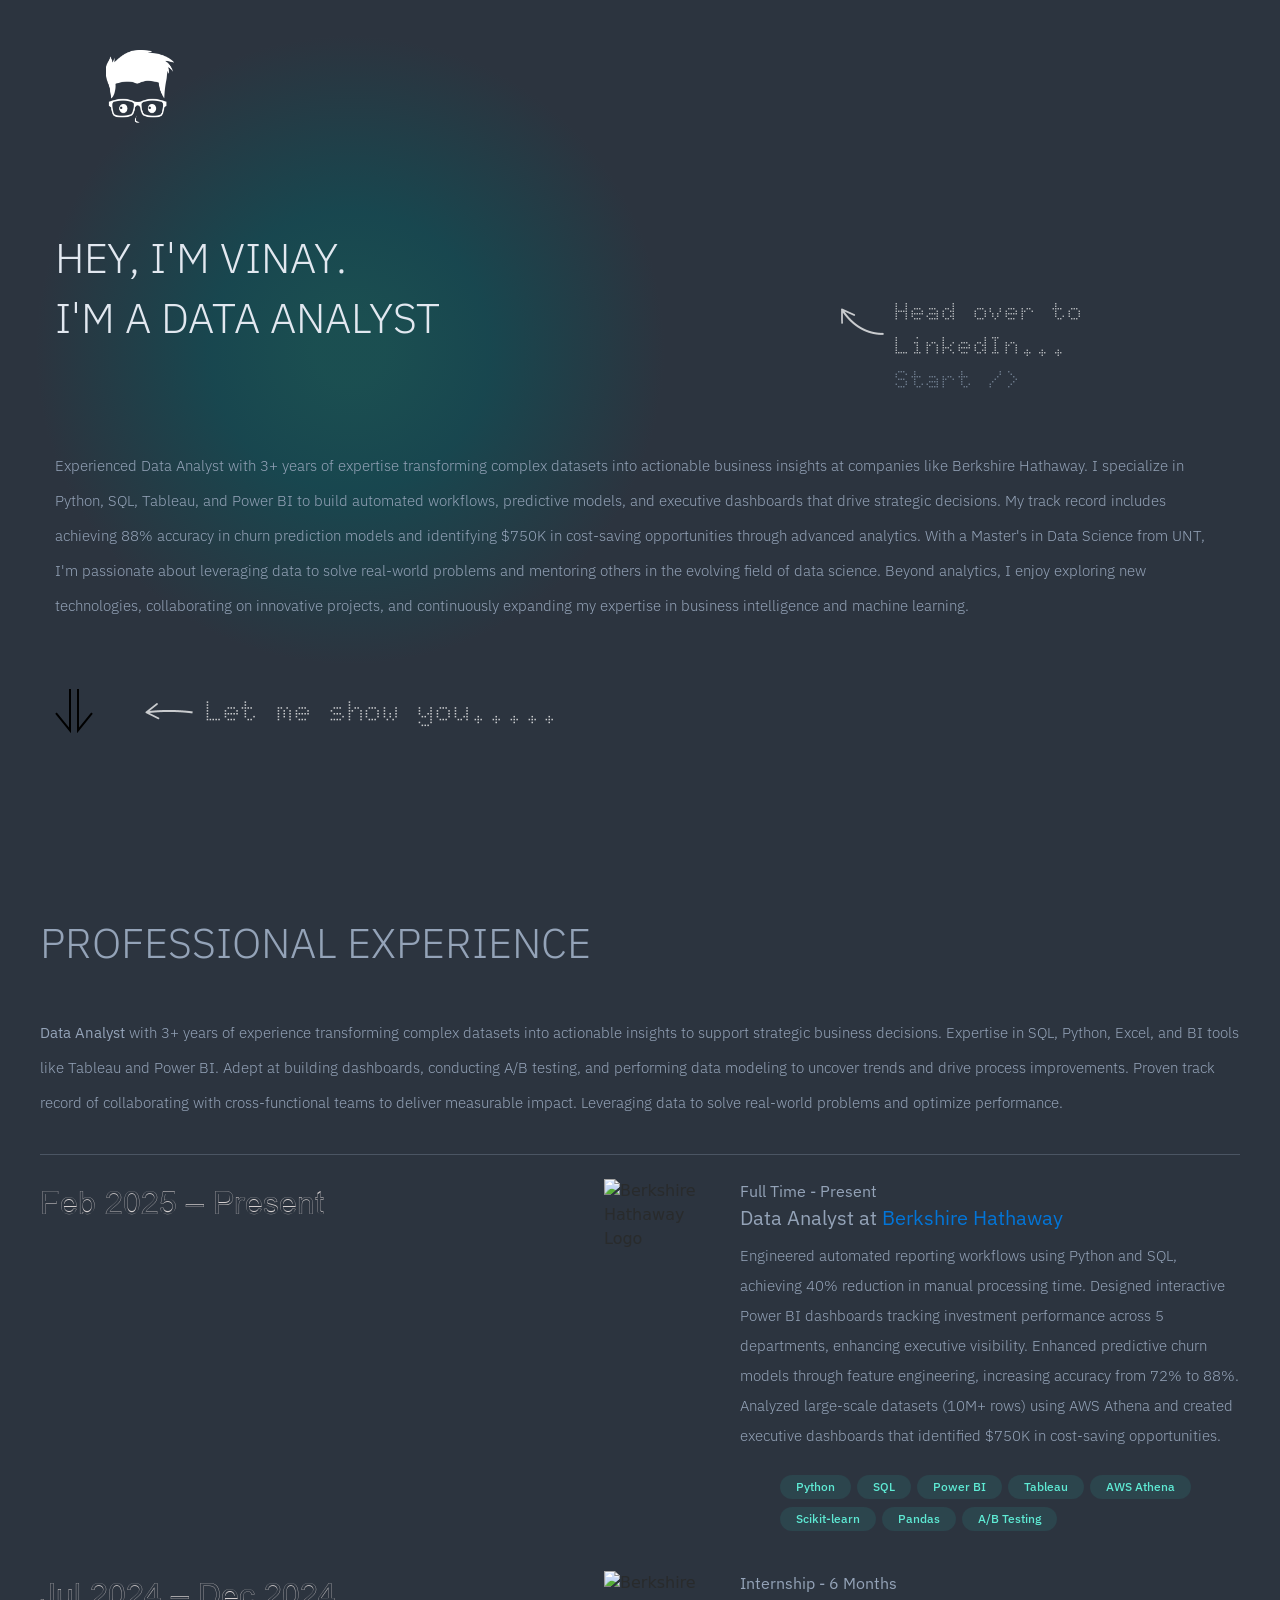
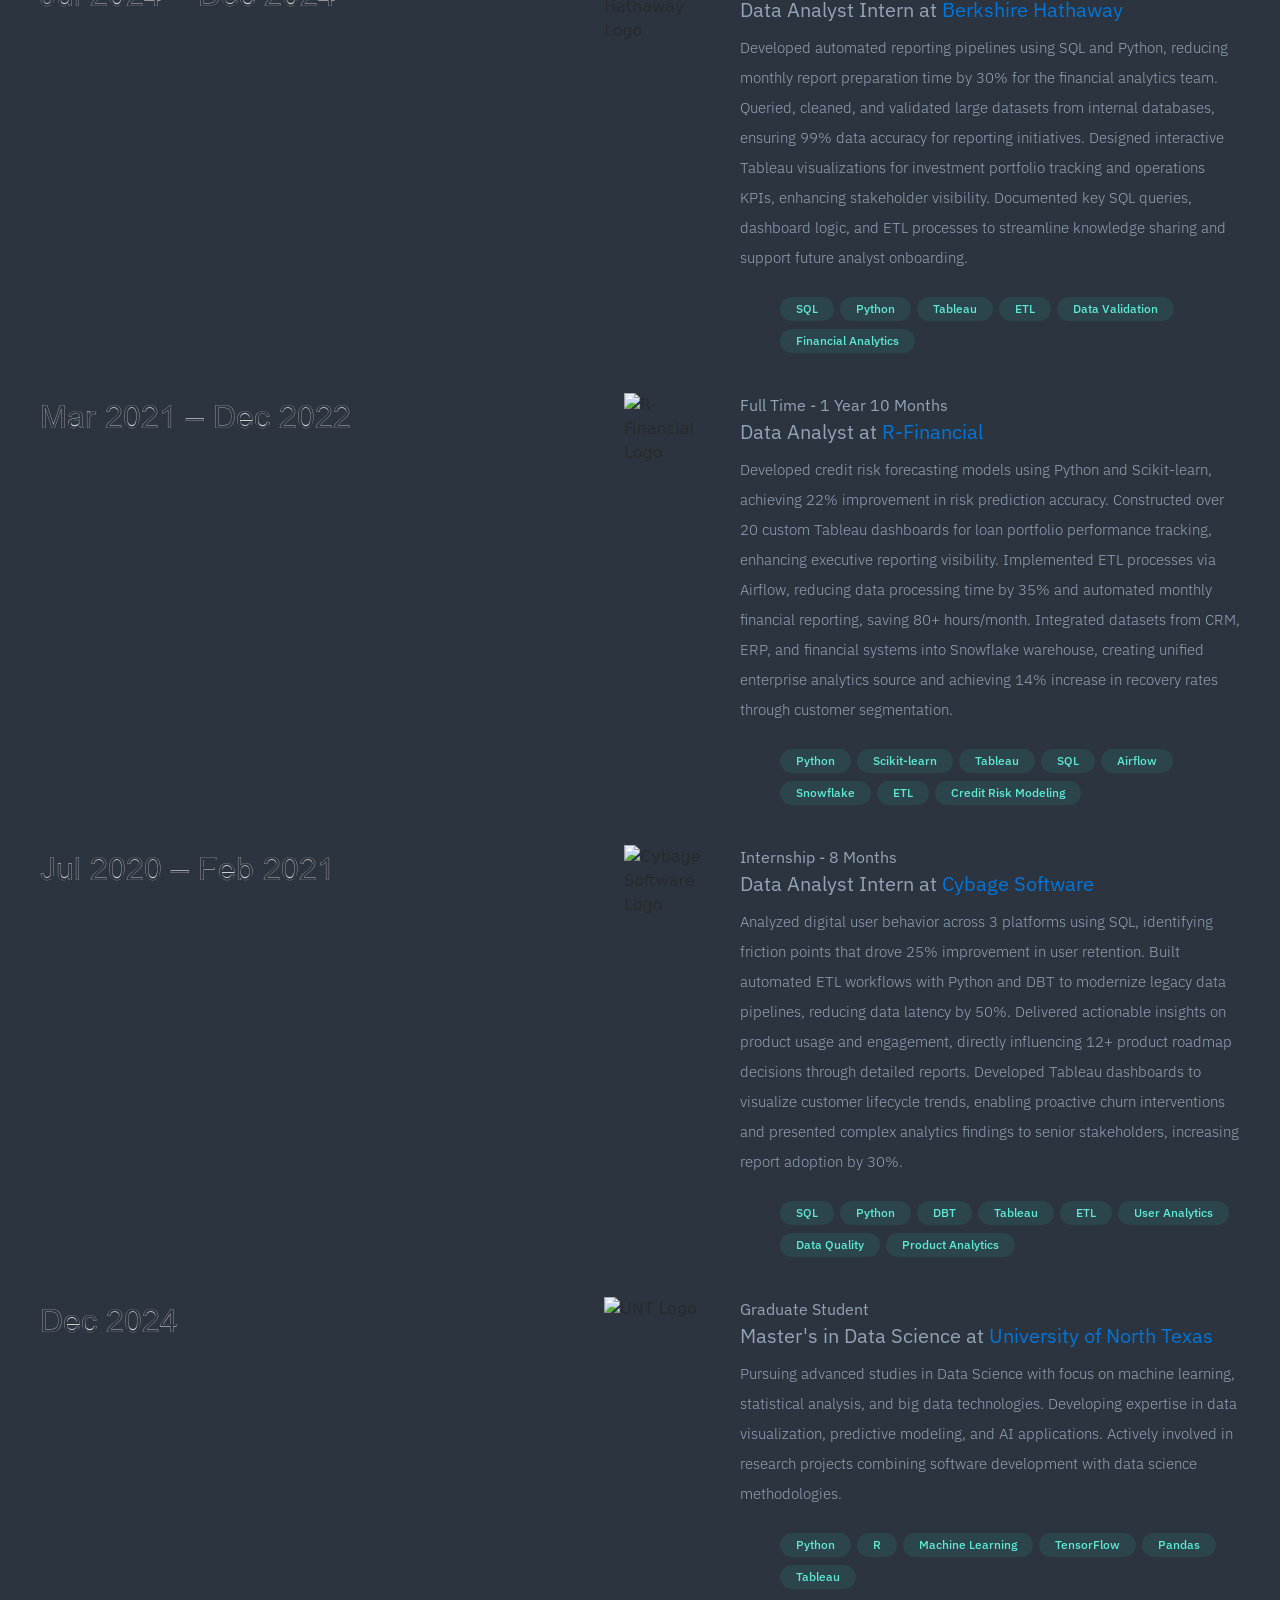
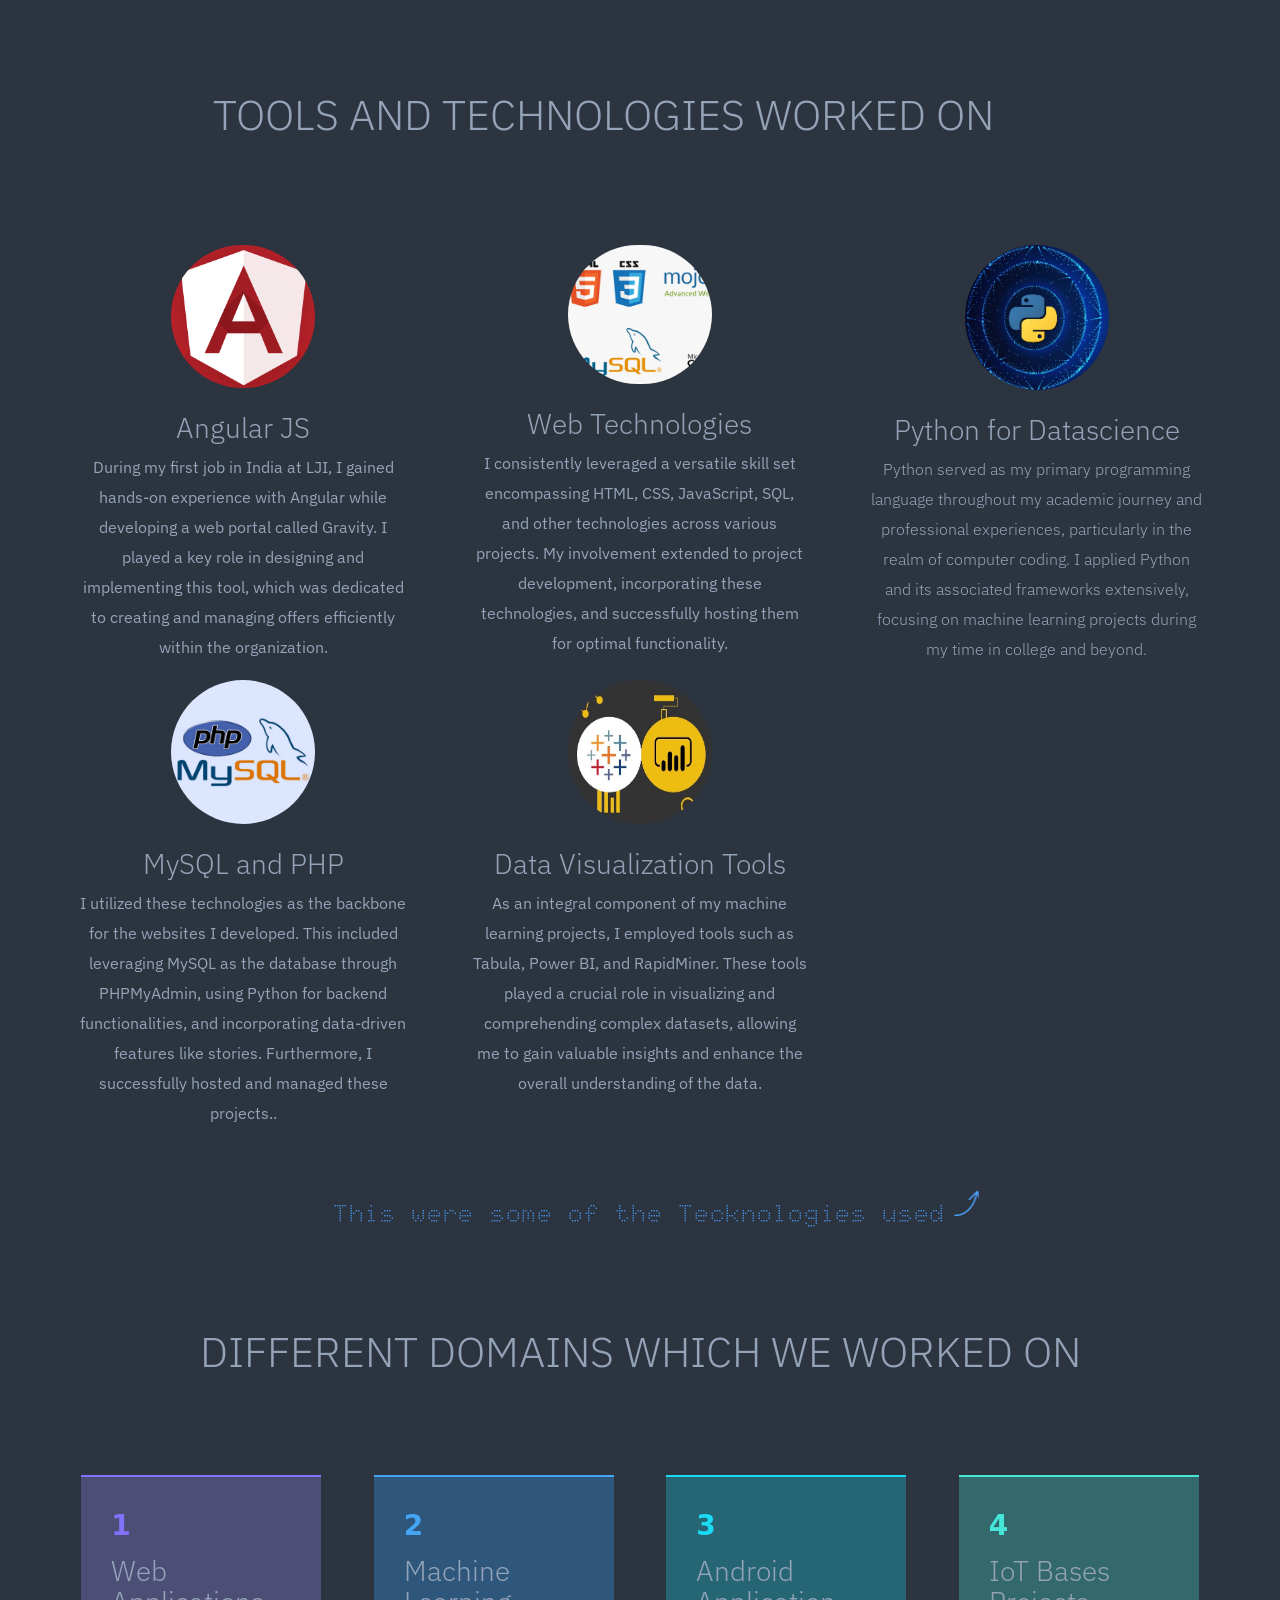
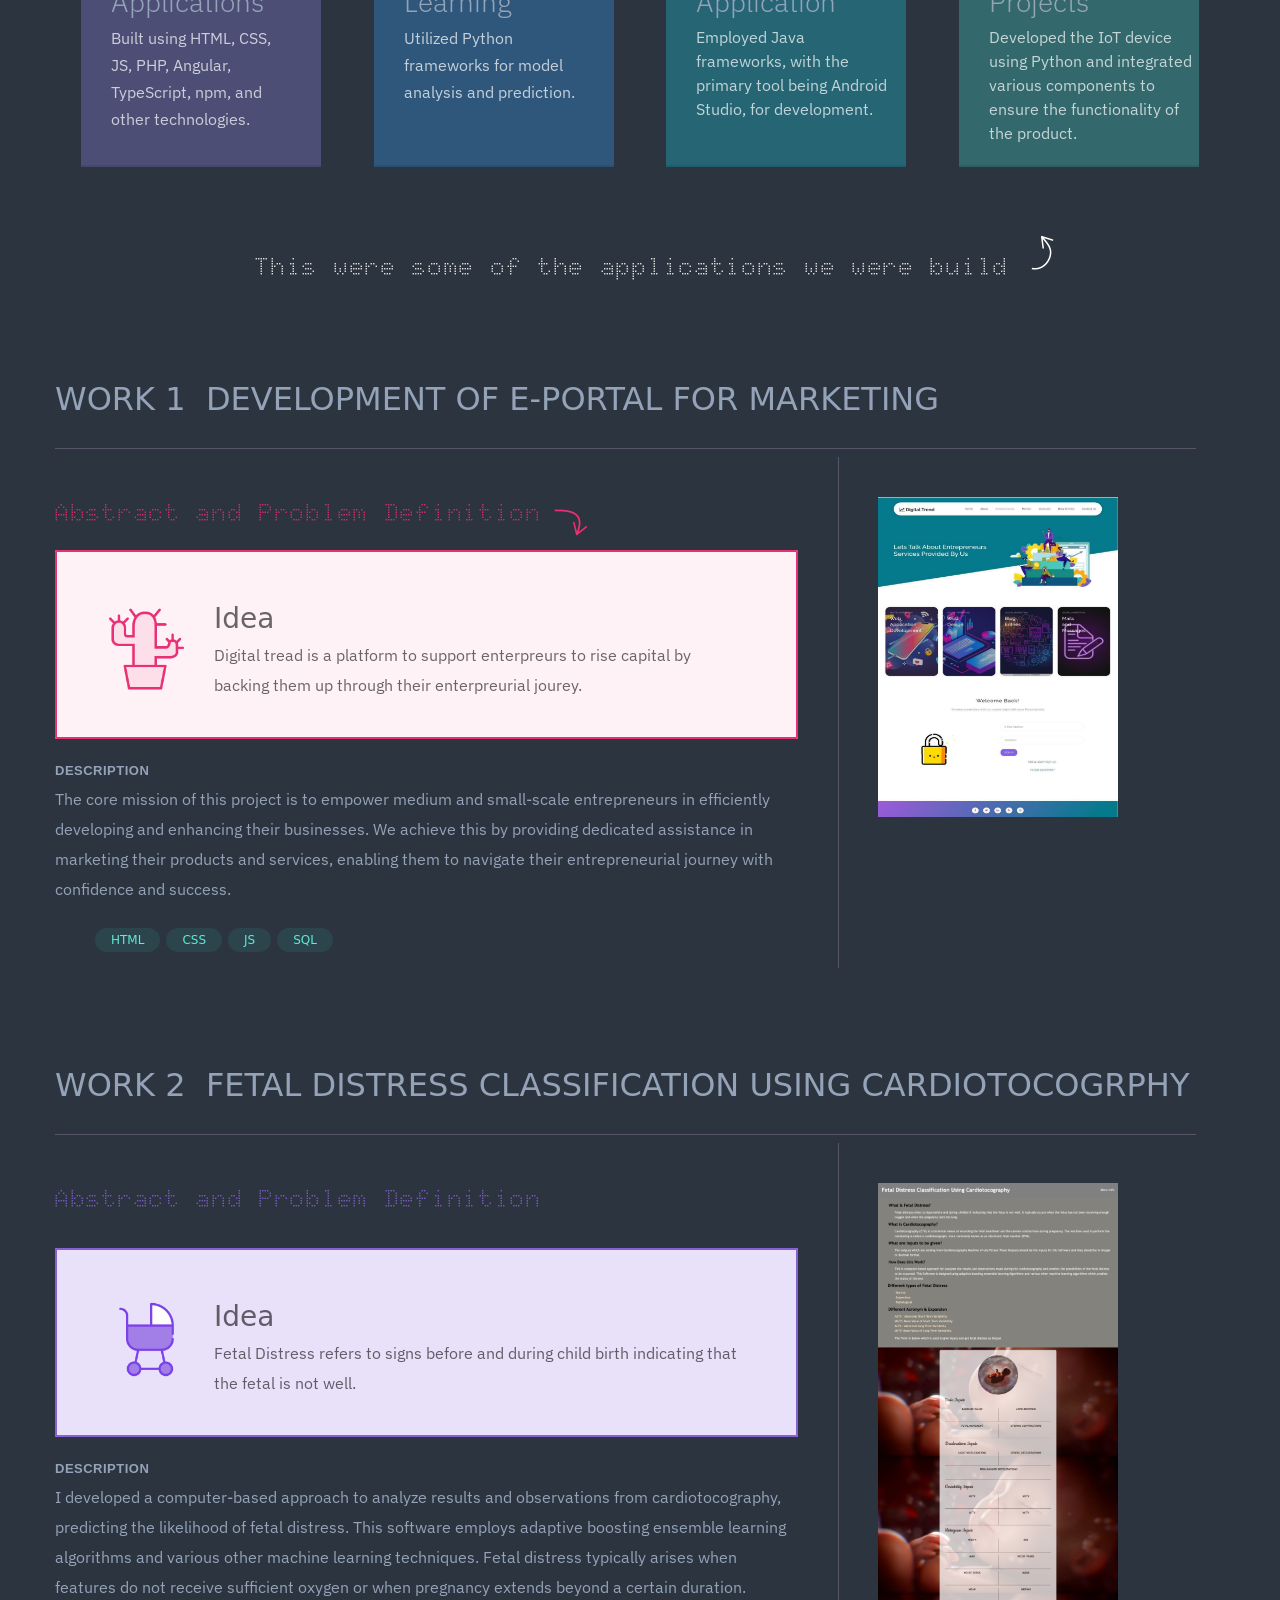
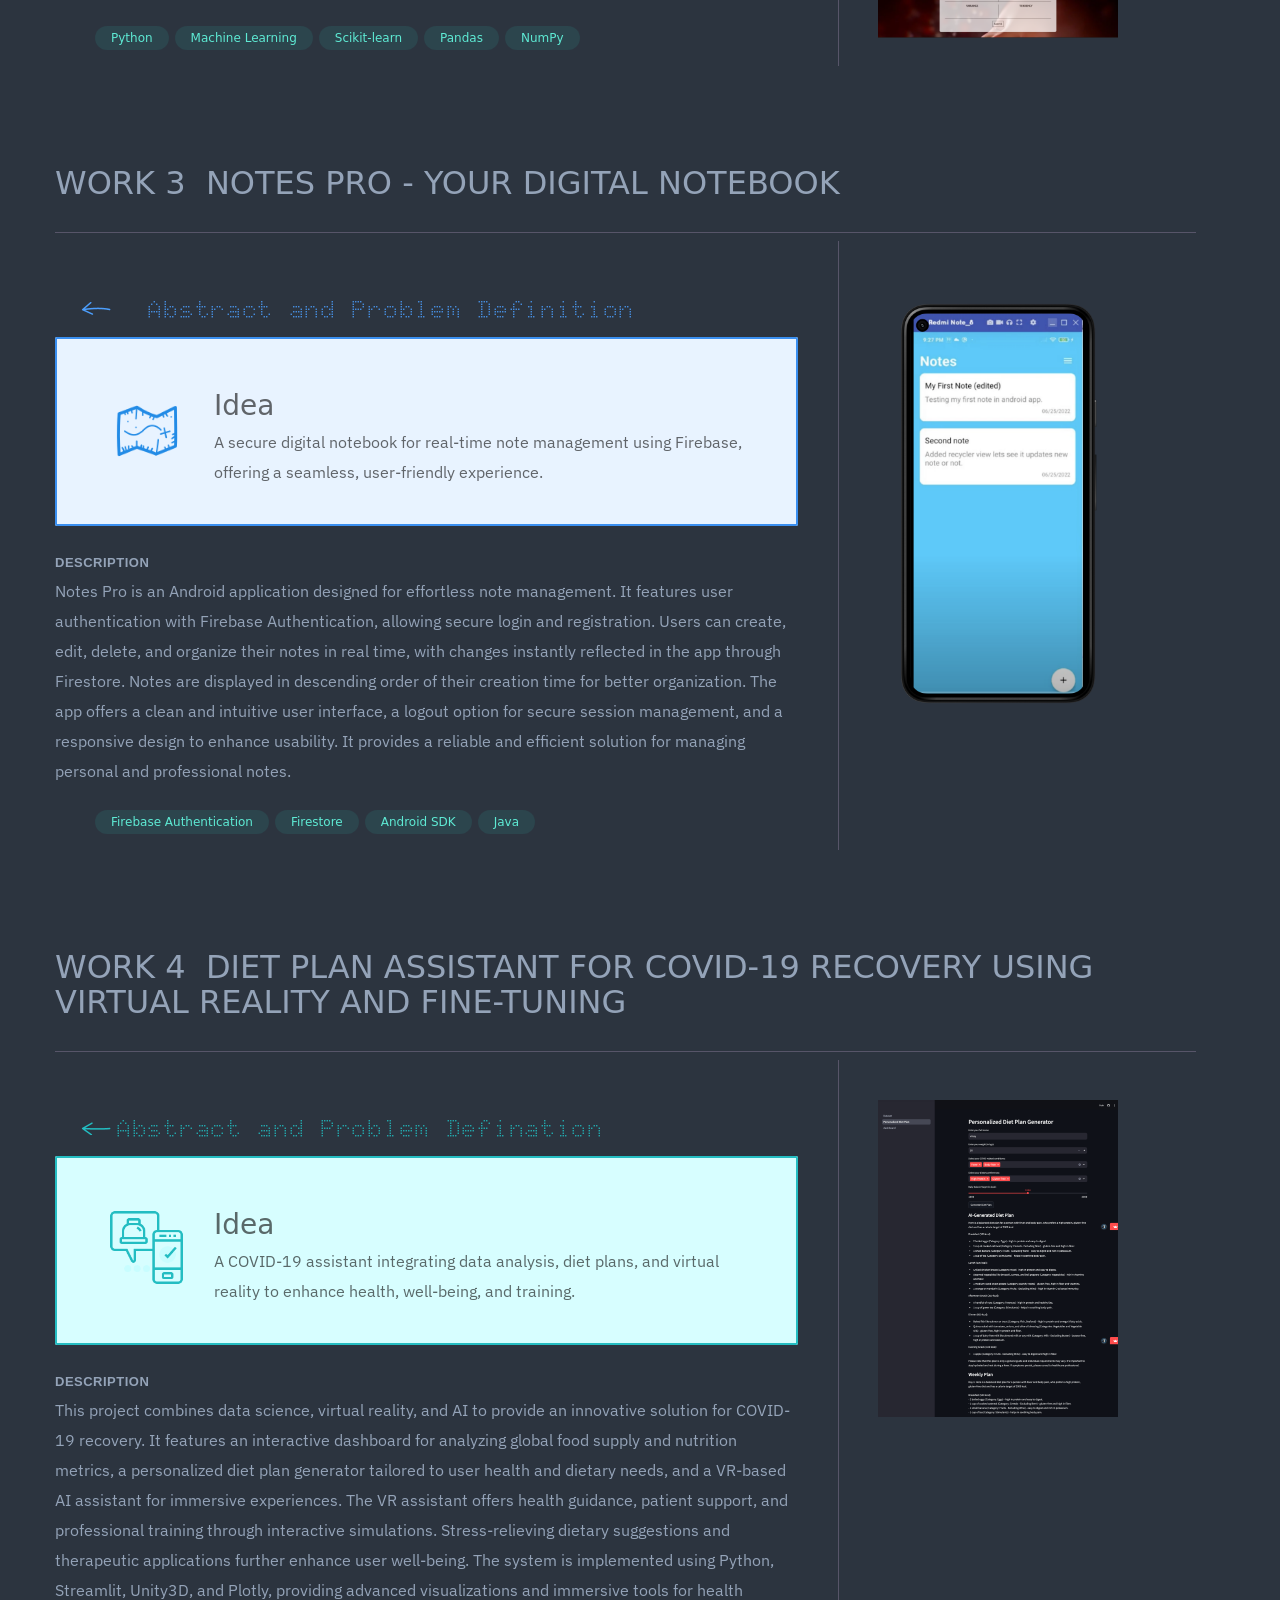
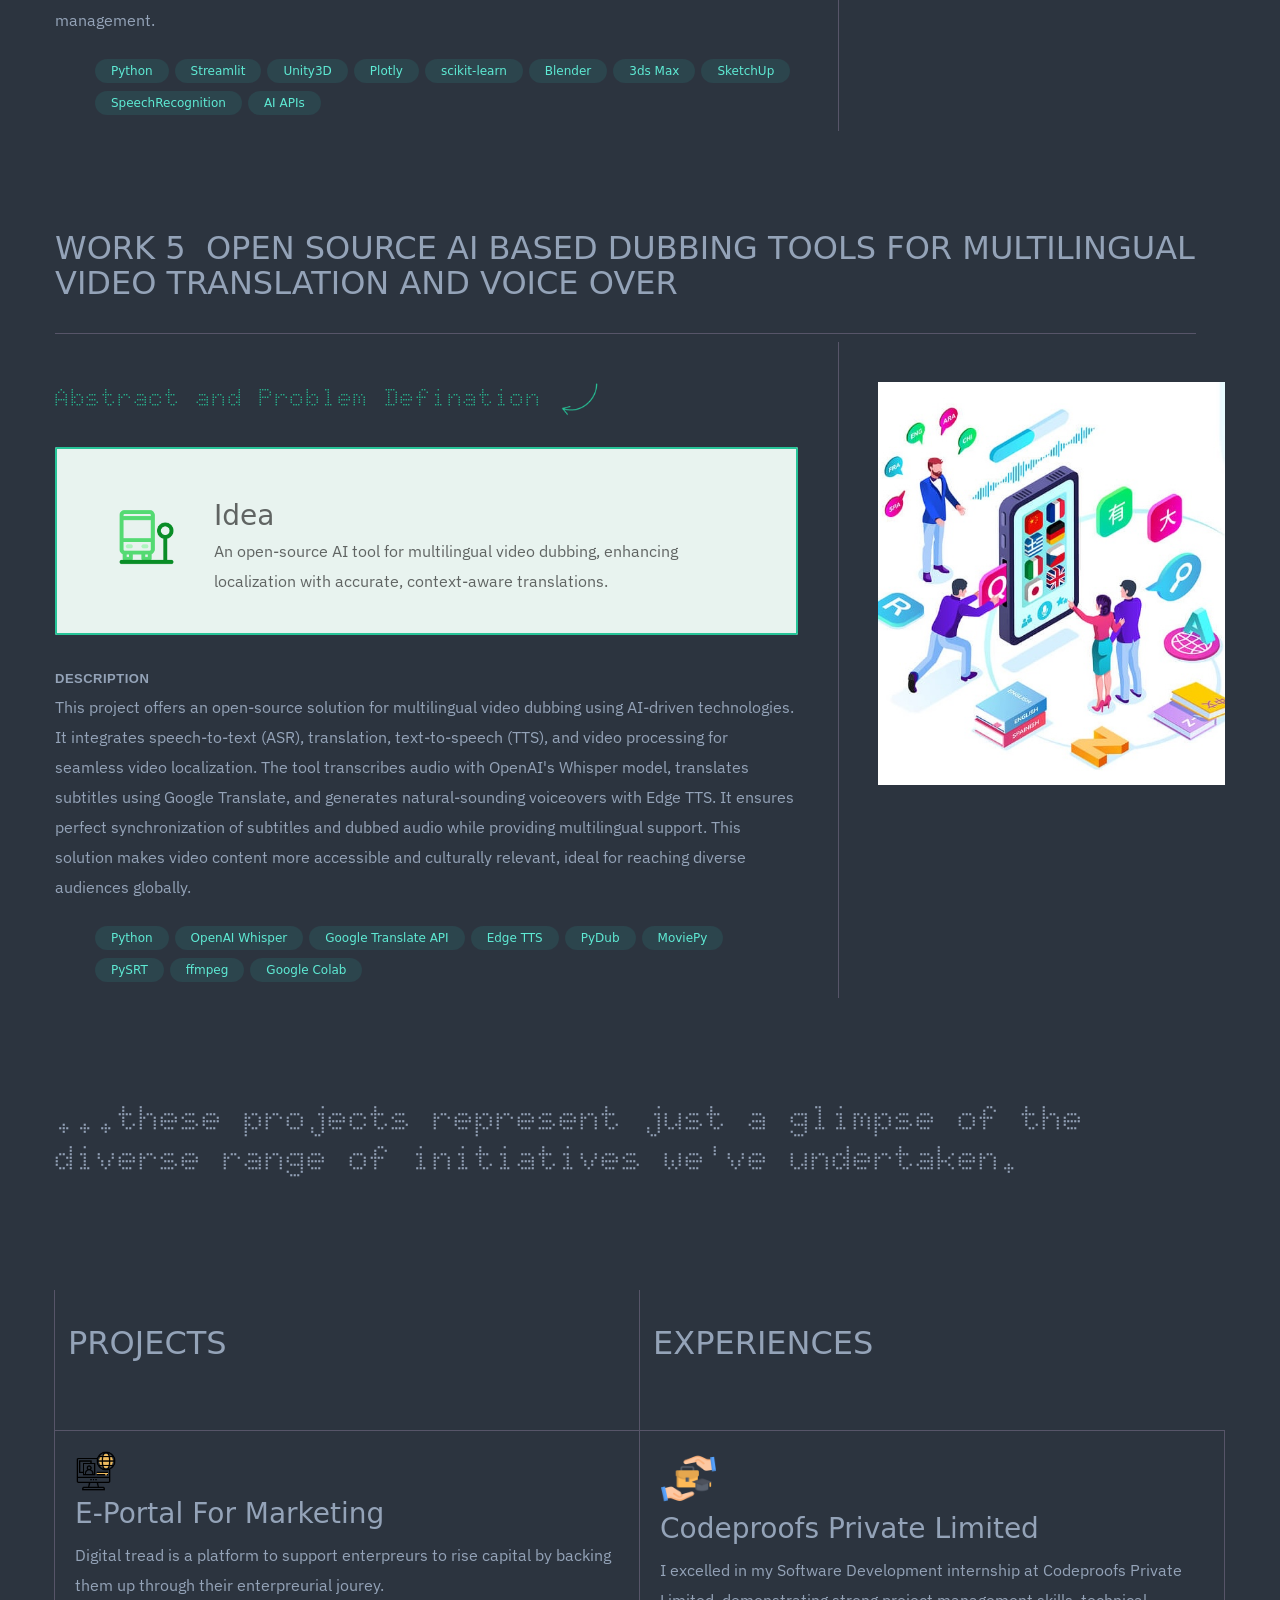
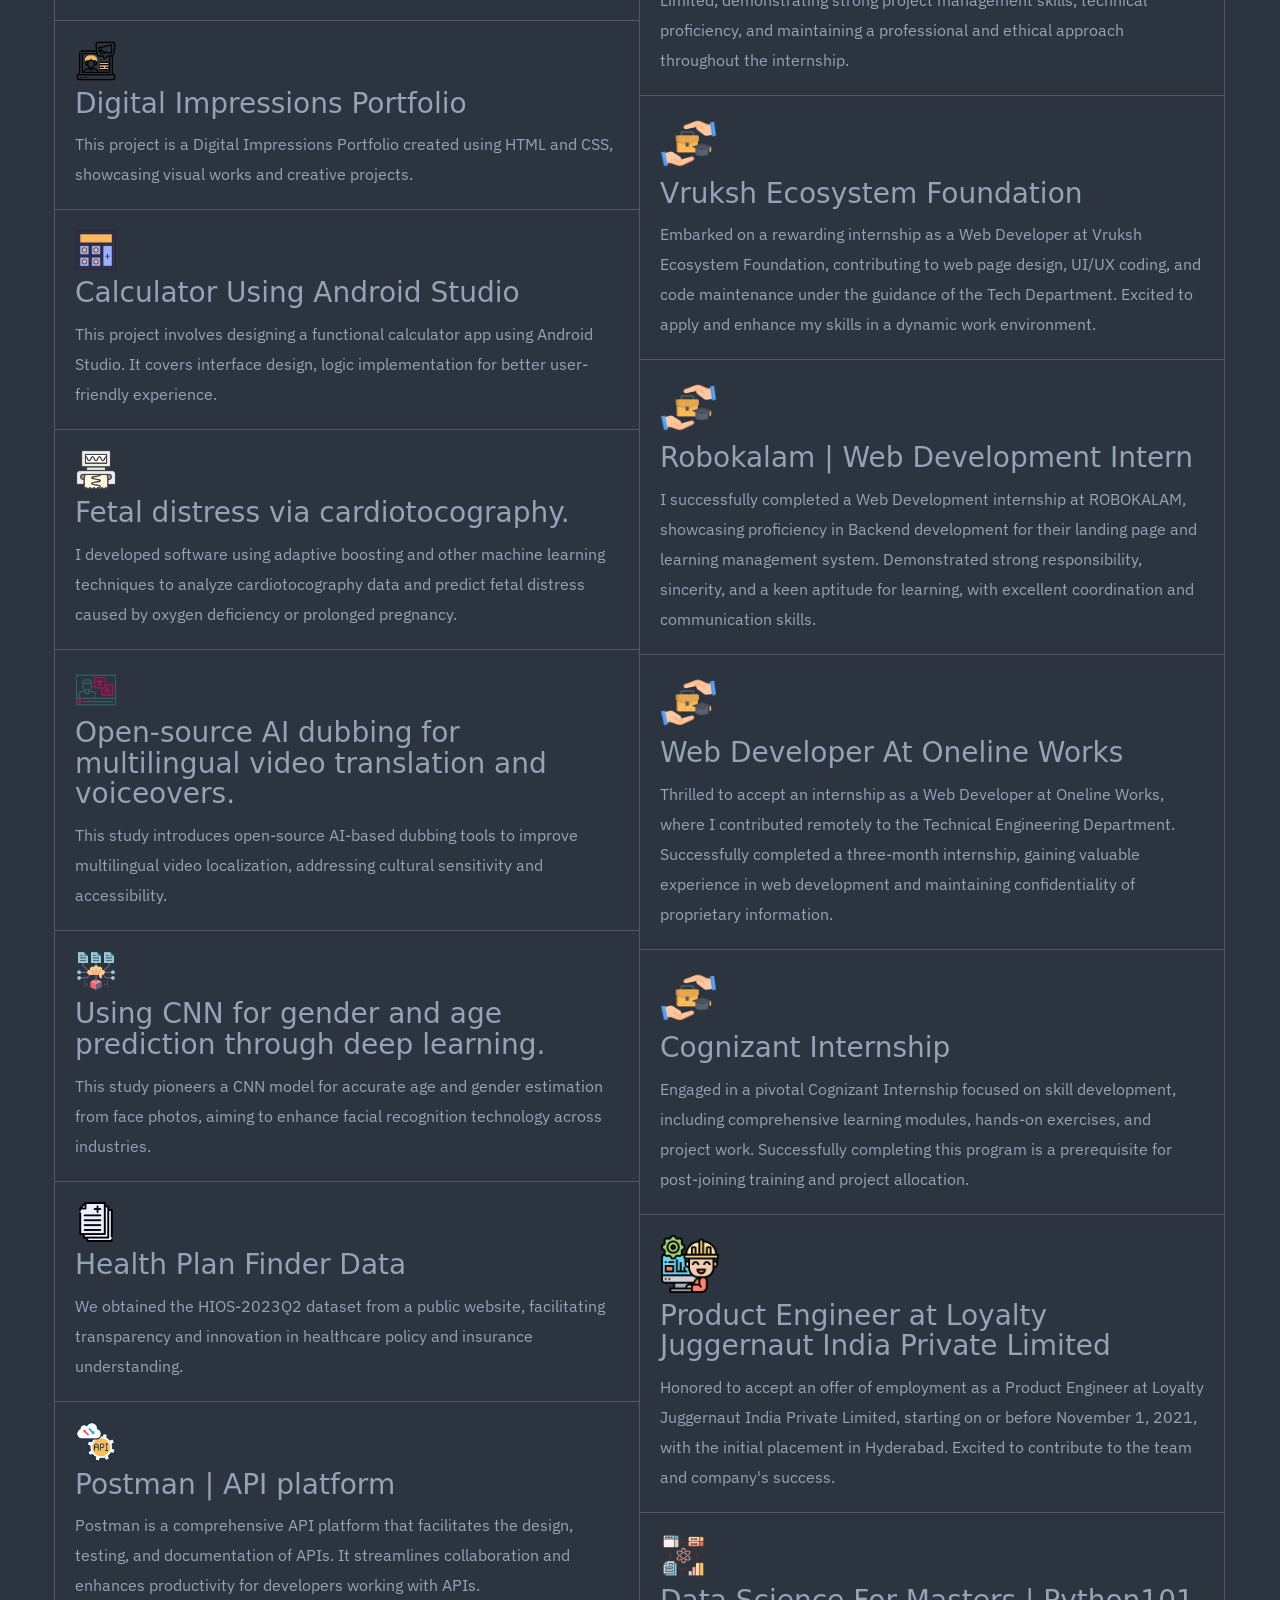
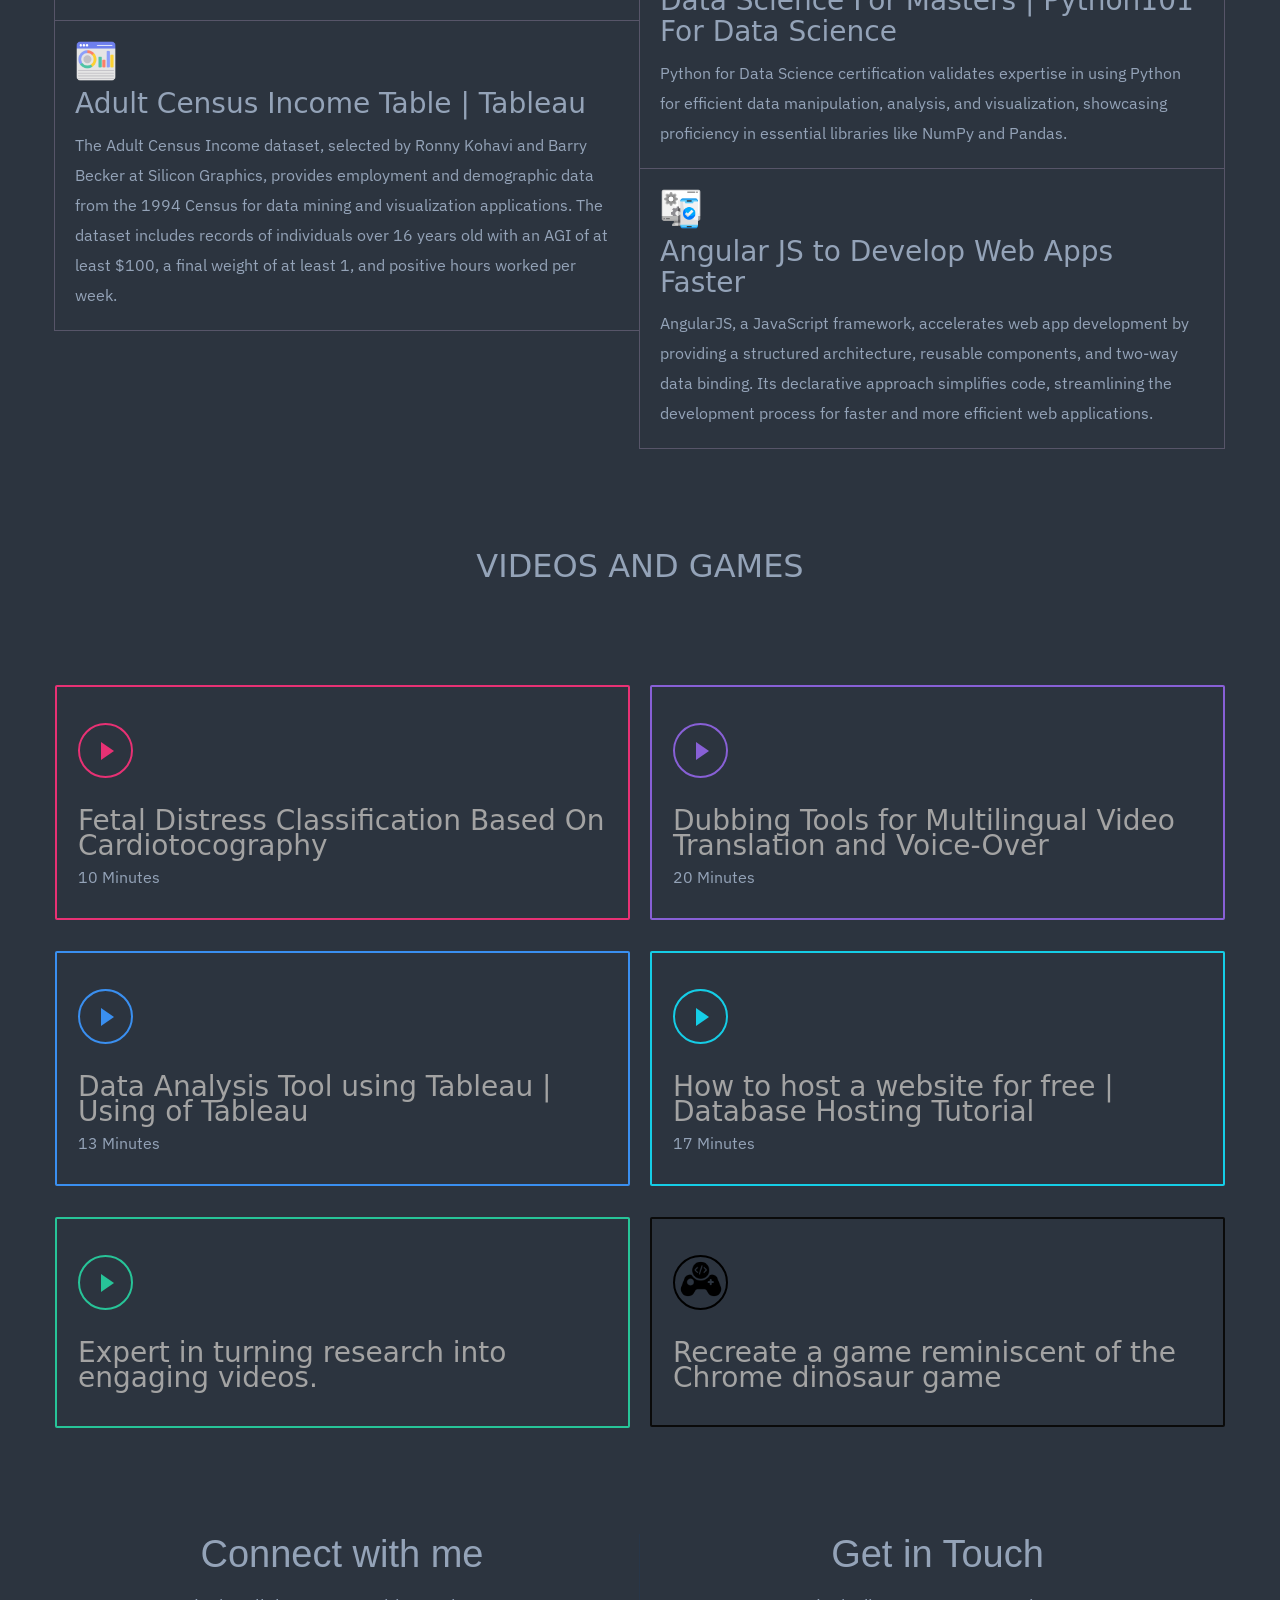
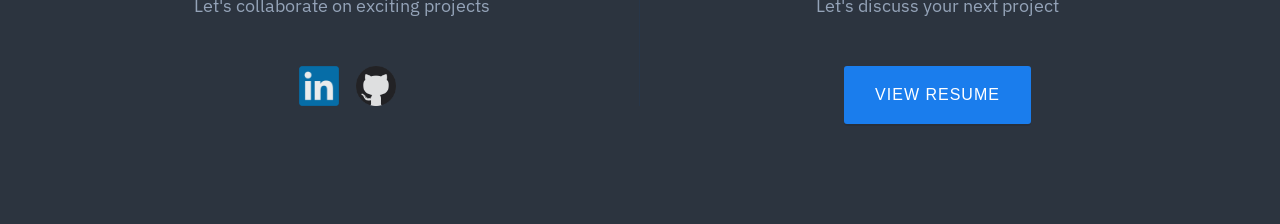
==== commit 0eb3c779: "Update index.html" ====
--- a/index.html
+++ b/index.html
@@ -5,26 +5,32 @@
     <meta charset="UTF-8" />
     <meta http-equiv="X-UA-Compatible" content="IE=edge" />
     <meta name="viewport" content="width=device-width, initial-scale=1.0" />
-    <title>
-        <Vinay /> Portfolio | Full-stack Developer | Full-stack Designer
-    </title>
+    <meta name="description" content="Vinay's Portfolio - Full-stack Developer & Designer">
+    <title>Vinay - Portfolio | Full-stack Developer | Full-stack Designer</title>
     <link rel="icon" type="image/x-icon" href="img/logo_2.png">
     <link rel="stylesheet" href="style.css" />
     <link rel="stylesheet" href="bootstrap.min.css" />
-    <script src="http://cdnjs.cloudflare.com/ajax/libs/gsap/1.18.0/TweenMax.min.js"></script>
-    <script src="script.js"></script>
-    <script src="https://cdnjs.cloudflare.com/ajax/libs/gsap/2.0.1/TweenLite.min.js"></script>
-    <script src="https://cdnjs.cloudflare.com/ajax/libs/gsap/2.0.1/plugins/CSSPlugin.min.js"></script>
-    <link rel="preconnect" href="https://rsms.me/">
-    <link rel="stylesheet" href="https://rsms.me/inter/inter.css">
+
+    <!-- Preload critical resources -->
+    <link rel="preload" href="script.js" as="script">
+    <link rel="preload" href="https://cdnjs.cloudflare.com/ajax/libs/gsap/3.12.5/gsap.min.js" as="script">
+
+    <!-- Preconnect to external domains -->
     <link rel="preconnect" href="https://fonts.googleapis.com">
     <link rel="preconnect" href="https://fonts.gstatic.com" crossorigin>
-    <link rel="preconnect" href="https://fonts.googleapis.com">
-    <link rel="preconnect" href="https://fonts.gstatic.com" crossorigin>
+    <link rel="preconnect" href="https://rsms.me/">
+
+    <!-- Fonts -->
+    <link rel="stylesheet" href="https://rsms.me/inter/inter.css">
     <link
         href="https://fonts.googleapis.com/css2?family=Doto:wght@100..900&family=IBM+Plex+Sans:ital,wght@0,100..700;1,100..700&display=swap"
         rel="stylesheet">
 
+    <!-- Scripts -->
+    <script src="https://cdnjs.cloudflare.com/ajax/libs/gsap/3.12.5/gsap.min.js"></script>
+    <script src="script.js" type="module"></script>
+    <script type="module"
+        src="https://unpkg.com/@deckdeckgo/highlight-code@latest/dist/deckdeckgo-highlight-code/deckdeckgo-highlight-code.esm.js"></script>
 </head>
 
 <body style="background-color: #2c343f;">
@@ -34,58 +40,32 @@
         role="banner" data-duration="400" data-doc-height="1"><a href="/" aria-current="page"
             class="w-nav-brand w--current"><img src="img/logo_2.png" alt="Home" height="75" width="68"
                 class="image-2"></a>
-        <!-- <nav role="navigation" class="nav-menu w-nav-menu"><a href="/" aria-current="page"
-                class="nav-link w-nav-link w--current">work</a><a href="/about"
-                class="nav-link-3 nav-link w-nav-link">about</a></nav>
-        <div class="menu-button w-nav-button"><a href="#" class="link">menu</a></div>
-        <div class="w-nav-overlay" data-wf-ignore=""></div>-->
     </div>
     <div class="header" data-ix="show-nav">
         <div class="w-nav nav" data-collapse="medium" data-animation="over-right" data-duration="400" data-contain="1"
             data-doc-height="1" data-ix="nav-bar-load" data-easing="ease-out-quart" data-easing2="ease-out-quart">
-            <!-- <div class="w-container">
-                <a class="w-nav-brand w-clearfix brand" href="https://bit.ly/1CD88Kh" target="_blank"><img class="webflow-logo" src="img/logo.png">
-                    <div class="brand-subtitle"></div>
-                </a>
-                <nav class="w-nav-menu nav-menu" role="navigation">
-                    <a class="w-hidden-main w-inline-block close-link" href="#">
-                        <div>✕</div>
-                    </a><a class="w-nav-link nav-link sign-up" target="_blank" href="https://bit.ly/1CD88Kh">Go to Webflow.com</a>
-                </nav>
-                <div class="w-nav-button menu-button">
-                    <div class="w-icon-nav-menu"></div>
-                </div>
-            </div> -->
         </div>
         <div class="w-container contents">
             <div class="main-heading-wrapper">
                 <h2 class="mainheading">
                     <span class="introspan">Hey, I'm Vinay.</span>
                     <br>
-                    <span>I'm a <span id="main_container">Web Developer</span></span>
+                    <span>I'm a <span id="main_container">Data Analyst</span></span>
                 </h2>
 
-                <!-- <h1 data-ix="fade-in-heading" class="sub_contents" style="color: #E2E8F0; ">Hi, my name is</h1>
-                <h1 data-ix="fade-in-heading-2" style="color: #E2E8F0;">Daram Vinay</h1>
-                <h1 class="without-code" data-ix="fade-in-heading-3">i &nbsp;design</em> and develop </h1>
-                <h1 class="without-code" data-ix="fade-in-heading-4"><span>
-                        <div id="main_container">website</div>
-                    </span></h1> -->
                 <div class="w-hidden-small w-hidden-tiny header-1" data-ix="heading-text-load" style="font-size: 25px;">
                     Head over to LinkedIn...<a style="text-decoration: none; color: #94a3b8;" target="_blank"
                         href="https://www.linkedin.com/in/daramvinay/"><br>Start /&gt;</a></div>
             </div>
-            <!-- <h2 class="main-subtitle" data-ix="subtitle-load">Now you can design interactions and animations for your website without writing a line of code.&nbsp;<a class="link black" href="#more">Learn More</a>&nbsp;or <a class="link black" target="_blank" href="https://webflow.com/dashboard/signup/?utm_source=native&utm_medium=blog&utm_campaign=cp">Start Designing</a>.</h2> -->
-            <!-- <h2 class="main-subtitle" data-ix="subtitle-load">In 2020, I ventured into the realm of web development, crafting bespoke templates by assimilating insights from W3Schools and YouTube. Over time, this journey has evolved, allowing me the opportunity to contribute to diverse projects, including software for advertising agencies, collaborating with startups, and developing websites for student projects. My portfolio showcases the rich tapestry of experiences and skills I've gained along the way.</h2>
-            <h2 class="main-subtitle" data-ix="subtitle-load">Currently, my primary focus revolves around creating impactful products and projects for my college endeavors, while pursuing a Master's in Data Science at the University of North Texas. During my leisure hours, I find joy in sharing knowledge by teaching and assisting my peers in understanding various technical concepts, such as website development and fundamental aspects of data science. It's a fulfilling journey of both personal growth and community contribution that I'm excited to showcase in my portfolio.</h2>
-            <h2 class="main-subtitle" data-ix="subtitle-load">Away from the computer screen, you'll find me engaged in a myriad of activities. Whether I'm out and about with friends, enjoying games, indulging in spontaneous conversations on various topics, or experimenting in the kitchen, I embrace a well-rounded and dynamic lifestyle. Beyond the digital realm, these experiences contribute to my creativity and holistic approach to life, shaping the unique perspective I bring to my work and projects, as reflected in my portfolio.</h2> -->
-            <h2 class="main-subtitle" data-ix="subtitle-load"> Passionate web developer with diverse project
-                contributions, from advertising software to startup collaborations and student projects. Currently
-                pursuing a Master's in Data Science at the University of North Texas, focusing on impactful projects for
-                college endeavors. Dedicated to sharing knowledge through teaching and assisting peers in web
-                development and data science. Outside of coding, I enjoy a dynamic lifestyle, engaging in activities
-                with friends, gaming, spontaneous conversations, and experimenting in the kitchen. My portfolio reflects
-                a rich tapestry of experiences, skills, and a unique perspective.</h2>
+            <h2 class="main-subtitle" data-ix="subtitle-load">Experienced Data Analyst with 3+ years of expertise
+                transforming complex datasets into actionable business insights at companies like Berkshire Hathaway. I
+                specialize in Python, SQL, Tableau, and Power BI to build automated workflows, predictive models, and
+                executive dashboards that drive strategic decisions. My track record includes achieving 88% accuracy in
+                churn prediction models and identifying $750K in cost-saving opportunities through advanced analytics.
+                With a Master's in Data Science from UNT, I'm passionate about leveraging data to solve real-world
+                problems and mentoring others in the evolving field of data science. Beyond analytics, I enjoy exploring
+                new technologies, collaborating on innovative projects, and continuously expanding my expertise in
+                business intelligence and machine learning.</h2>
             <a class="w-inline-block down-arrow" href="#more" data-ix="down-arrow">
                 <div class="down-inner" data-ix="down-arrow-on-load" style="position: relative;"><img
                         src="img/down_arrow.svg" alt="534dd73febf08c3e3000003c_arrow-down.svg">
@@ -97,213 +77,324 @@
         <div class="object _2"></div>
         <div class="object"></div>
     </div>
-    <!-- <div class="w-nav nav-scroll" data-collapse="small" data-animation="over-right" data-duration="600" data-contain="1" data-ix="display-none-on-load" data-easing="ease-out-quart" data-doc-height="1">
-        <div class="w-container nav-scroll-content">
-            <a class="w-nav-brand w-clearfix brand" href="https://bit.ly/1CD88Kh" target="_blank"><img class="webflow-logo scroll" src="img/logo.png">
-                <div class="brand-subtitle"></div>
-                <div class="w-hidden-medium w-hidden-small w-hidden-tiny scroll-1" data-ix="0-opacity-on-load">(This is an interaction too)</div>
-            </a>
-            <nav class="w-nav-menu w-clearfix nav-menu-scroll" role="navigation">
-                <div class="w-hidden-main w-hidden-medium caption-text left">navigate</div><a class="w-nav-link w-hidden-main w-hidden-medium nav-link-scroll" href="#more">Features</a><a class="w-nav-link w-hidden-main w-hidden-medium nav-link-scroll" href="#examples">Examples</a><a target="_blank" class="w-nav-link nav-link-scroll" href="https://bit.ly/1CD88Kh">Go to Webflow.com</a>
-              
-            </nav>
-            <div class="w-nav-button scroll-nav">
-                <div class="w-icon-nav-menu"></div>
-            </div>
-        </div>
-    </div> -->
 
     <div class="experience-section">
         <div class="experience-header">
-            <h2 class="mainheading" style="padding-bottom: 10px; color: #94a3b8;">Experience</h2>
+            <h2 class="mainheading" style="padding-bottom: 10px; color: #94a3b8;">Professional Experience</h2>
         </div>
         <p class="experience-intro">
-            With extensive experience in <strong>Full Stack Development</strong>, I specialize in creating scalable,
-            high-performance applications that align business objectives with user needs. My expertise spans
-            front-end and back-end technologies, ensuring seamless, efficient, and engaging user experiences.
+            <strong>Data Analyst</strong> with 3+ years of experience transforming complex datasets into actionable
+            insights to support strategic
+            business decisions. Expertise in SQL, Python, Excel, and BI tools like Tableau and Power BI. Adept at
+            building dashboards,
+            conducting A/B testing, and performing data modeling to uncover trends and drive process improvements.
+            Proven track
+            record of collaborating with cross-functional teams to deliver measurable impact. Leveraging data to solve
+            real-world
+            problems and optimize performance.
         </p>
         <div class="experience-divider"></div>
 
         <div class="experience-item">
-            <div class="date">May 2024 – Present</div>
+            <div class="date">Feb 2025 – Present</div>
             <div class="company">
-                <img src="/img/findmeee_logo.png" alt="Find Me LLC Logo" class="company-logo" style="
+                <img src="/img/berkshire_hathaway_logo.png" alt="Berkshire Hathaway Logo" class="company-logo" style="
+                    width: 120px;
+                    height: 120px;
+                ">
+                <div class="company-details">
+                    <div style="font-family: 'IBM Plex Sans', sans-serif; font-weight: 400; color: #94a3b8;">Full Time -
+                        Present</div>
+                    <div class="position"
+                        style="font-family: 'IBM Plex Sans', sans-serif; font-weight: 400; color: #94a3b8;"> Data
+                        Analyst at <a href="https://www.berkshirehathaway.com/" target="_blank">Berkshire Hathaway</a>
+                    </div>
+                    <p>Engineered automated reporting workflows using Python and SQL, achieving 40% reduction in manual
+                        processing time.
+                        Designed interactive Power BI dashboards tracking investment performance across 5 departments,
+                        enhancing executive visibility.
+                        Enhanced predictive churn models through feature engineering, increasing accuracy from 72% to
+                        88%.
+                        Analyzed large-scale datasets (10M+ rows) using AWS Athena and created executive dashboards that
+                        identified $750K in cost-saving opportunities.</p>
+                    <ul class="mt-2 flex flex-wrap list-none" aria-label="Technologies used">
+                        <li class="mr-1.5 mt-2">
+                            <div
+                                class="flex items-center rounded-full bg-teal-400/10 px-3 py-1 text-xs font-medium leading-5 text-teal-300">
+                                Python</div>
+                        </li>
+                        <li class="mr-1.5 mt-2">
+                            <div
+                                class="flex items-center rounded-full bg-teal-400/10 px-3 py-1 text-xs font-medium leading-5 text-teal-300">
+                                SQL</div>
+                        </li>
+                        <li class="mr-1.5 mt-2">
+                            <div
+                                class="flex items-center rounded-full bg-teal-400/10 px-3 py-1 text-xs font-medium leading-5 text-teal-300">
+                                Power BI</div>
+                        </li>
+                        <li class="mr-1.5 mt-2">
+                            <div
+                                class="flex items-center rounded-full bg-teal-400/10 px-3 py-1 text-xs font-medium leading-5 text-teal-300">
+                                Tableau</div>
+                        </li>
+                        <li class="mr-1.5 mt-2">
+                            <div
+                                class="flex items-center rounded-full bg-teal-400/10 px-3 py-1 text-xs font-medium leading-5 text-teal-300">
+                                AWS Athena</div>
+                        </li>
+                        <li class="mr-1.5 mt-2">
+                            <div
+                                class="flex items-center rounded-full bg-teal-400/10 px-3 py-1 text-xs font-medium leading-5 text-teal-300">
+                                Scikit-learn</div>
+                        </li>
+                        <li class="mr-1.5 mt-2">
+                            <div
+                                class="flex items-center rounded-full bg-teal-400/10 px-3 py-1 text-xs font-medium leading-5 text-teal-300">
+                                Pandas</div>
+                        </li>
+                        <li class="mr-1.5 mt-2">
+                            <div
+                                class="flex items-center rounded-full bg-teal-400/10 px-3 py-1 text-xs font-medium leading-5 text-teal-300">
+                                A/B Testing</div>
+                        </li>
+                    </ul>
+                </div>
+            </div>
+        </div>
+
+        <div class="divider"></div>
+
+        <div class="experience-item">
+            <div class="date">Jul 2024 – Dec 2024</div>
+            <div class="company">
+                <img src="/img/berkshire_hathaway_logo.png" alt="Berkshire Hathaway Logo" class="company-logo" style="
+                    width: 120px;
+                    height: 120px;
+                ">
+                <div class="company-details">
+                    <div style="font-family: 'IBM Plex Sans', sans-serif; font-weight: 400; color: #94a3b8;">Internship - 6 Months</div>
+                    <div class="position"
+                        style="font-family: 'IBM Plex Sans', sans-serif; font-weight: 400; color: #94a3b8;"> Data Analyst Intern at <a href="https://www.berkshirehathaway.com/" target="_blank">Berkshire Hathaway</a></div>
+                    <p>Developed automated reporting pipelines using SQL and Python, reducing monthly report preparation time by 30% for the financial analytics team. 
+                    Queried, cleaned, and validated large datasets from internal databases, ensuring 99% data accuracy for reporting initiatives. 
+                    Designed interactive Tableau visualizations for investment portfolio tracking and operations KPIs, enhancing stakeholder visibility. 
+                    Documented key SQL queries, dashboard logic, and ETL processes to streamline knowledge sharing and support future analyst onboarding.</p>
+                    <ul class="mt-2 flex flex-wrap list-none" aria-label="Technologies used">
+                        <li class="mr-1.5 mt-2">
+                            <div
+                                class="flex items-center rounded-full bg-teal-400/10 px-3 py-1 text-xs font-medium leading-5 text-teal-300">
+                                SQL</div>
+                        </li>
+                        <li class="mr-1.5 mt-2">
+                            <div
+                                class="flex items-center rounded-full bg-teal-400/10 px-3 py-1 text-xs font-medium leading-5 text-teal-300">
+                                Python</div>
+                        </li>
+                        <li class="mr-1.5 mt-2">
+                            <div
+                                class="flex items-center rounded-full bg-teal-400/10 px-3 py-1 text-xs font-medium leading-5 text-teal-300">
+                                Tableau</div>
+                        </li>
+                        <li class="mr-1.5 mt-2">
+                            <div
+                                class="flex items-center rounded-full bg-teal-400/10 px-3 py-1 text-xs font-medium leading-5 text-teal-300">
+                                ETL</div>
+                        </li>
+                        <li class="mr-1.5 mt-2">
+                            <div
+                                class="flex items-center rounded-full bg-teal-400/10 px-3 py-1 text-xs font-medium leading-5 text-teal-300">
+                                Data Validation</div>
+                        </li>
+                        <li class="mr-1.5 mt-2">
+                            <div
+                                class="flex items-center rounded-full bg-teal-400/10 px-3 py-1 text-xs font-medium leading-5 text-teal-300">
+                                Financial Analytics</div>
+                        </li>
+                    </ul>
+                </div>
+            </div>
+        </div>
+
+        <div class="divider"></div>
+
+        <div class="experience-item">
+            <div class="date">Mar 2021 – Dec 2022</div>
+            <div class="company">
+                <img src="/img/rfinancial-logo.png" alt="R-Financial Logo" class="company-logo" style="
+                    width: 100px;
+                    height: 100px;
+                ">
+                <div class="company-details">
+                    <div style="font-family: 'IBM Plex Sans', sans-serif; font-weight: 400; color: #94a3b8;">Full Time - 1 Year 10 Months</div>
+                    <div class="position"
+                        style="font-family: 'IBM Plex Sans', sans-serif; font-weight: 400; color: #94a3b8;"> Data Analyst at <a href="https://www.google.com/search?q=R-Financial" target="_blank">R-Financial</a>
+                    </div>
+                    <p>Developed credit risk forecasting models using Python and Scikit-learn, achieving 22% improvement in risk prediction accuracy. 
+                    Constructed over 20 custom Tableau dashboards for loan portfolio performance tracking, enhancing executive reporting visibility. 
+                    Implemented ETL processes via Airflow, reducing data processing time by 35% and automated monthly financial reporting, saving 80+ hours/month. 
+                    Integrated datasets from CRM, ERP, and financial systems into Snowflake warehouse, creating unified enterprise analytics source and achieving 14% increase in recovery rates through customer segmentation.</p>
+                    <ul class="mt-2 flex flex-wrap list-none" aria-label="Technologies used">
+                        <li class="mr-1.5 mt-2">
+                            <div
+                                class="flex items-center rounded-full bg-teal-400/10 px-3 py-1 text-xs font-medium leading-5 text-teal-300">
+                                Python</div>
+                        </li>
+                        <li class="mr-1.5 mt-2">
+                            <div
+                                class="flex items-center rounded-full bg-teal-400/10 px-3 py-1 text-xs font-medium leading-5 text-teal-300">
+                                Scikit-learn</div>
+                        </li>
+                        <li class="mr-1.5 mt-2">
+                            <div
+                                class="flex items-center rounded-full bg-teal-400/10 px-3 py-1 text-xs font-medium leading-5 text-teal-300">
+                                Tableau</div>
+                        </li>
+                        <li class="mr-1.5 mt-2">
+                            <div
+                                class="flex items-center rounded-full bg-teal-400/10 px-3 py-1 text-xs font-medium leading-5 text-teal-300">
+                                SQL</div>
+                        </li>
+                        <li class="mr-1.5 mt-2">
+                            <div
+                                class="flex items-center rounded-full bg-teal-400/10 px-3 py-1 text-xs font-medium leading-5 text-teal-300">
+                                Airflow</div>
+                        </li>
+                        <li class="mr-1.5 mt-2">
+                            <div
+                                class="flex items-center rounded-full bg-teal-400/10 px-3 py-1 text-xs font-medium leading-5 text-teal-300">
+                                Snowflake</div>
+                        </li>
+                        <li class="mr-1.5 mt-2">
+                            <div
+                                class="flex items-center rounded-full bg-teal-400/10 px-3 py-1 text-xs font-medium leading-5 text-teal-300">
+                                ETL</div>
+                        </li>
+                        <li class="mr-1.5 mt-2">
+                            <div
+                                class="flex items-center rounded-full bg-teal-400/10 px-3 py-1 text-xs font-medium leading-5 text-teal-300">
+                                Credit Risk Modeling</div>
+                        </li>
+                    </ul>
+                </div>
+            </div>
+        </div>
+
+        <div class="divider"></div>
+
+        <div class="experience-item">
+            <div class="date">Jul 2020 – Feb 2021</div>
+            <div class="company">
+                <img src="/img/cybage-logo.png" alt="Cybage Software Logo" class="company-logo" style="
+                    width: 100px;
+                    height: 100px;
+                ">
+                <div class="company-details">
+                    <div style="font-family: 'IBM Plex Sans', sans-serif; font-weight: 400; color: #94a3b8;">Internship - 8 Months</div>
+                    <div class="position"
+                        style="font-family: 'IBM Plex Sans', sans-serif; font-weight: 400; color: #94a3b8;"> Data Analyst Intern at <a href="https://www.google.com/search?q=Cybage+Software" target="_blank">Cybage Software</a></div>
+                    <p>Analyzed digital user behavior across 3 platforms using SQL, identifying friction points that drove 25% improvement in user retention. 
+                    Built automated ETL workflows with Python and DBT to modernize legacy data pipelines, reducing data latency by 50%. 
+                    Delivered actionable insights on product usage and engagement, directly influencing 12+ product roadmap decisions through detailed reports. 
+                    Developed Tableau dashboards to visualize customer lifecycle trends, enabling proactive churn interventions and presented complex analytics findings to senior stakeholders, increasing report adoption by 30%.</p>
+                    <ul class="mt-2 flex flex-wrap list-none" aria-label="Technologies used">
+                        <li class="mr-1.5 mt-2">
+                            <div
+                                class="flex items-center rounded-full bg-teal-400/10 px-3 py-1 text-xs font-medium leading-5 text-teal-300">
+                                SQL</div>
+                        </li>
+                        <li class="mr-1.5 mt-2">
+                            <div
+                                class="flex items-center rounded-full bg-teal-400/10 px-3 py-1 text-xs font-medium leading-5 text-teal-300">
+                                Python</div>
+                        </li>
+                        <li class="mr-1.5 mt-2">
+                            <div
+                                class="flex items-center rounded-full bg-teal-400/10 px-3 py-1 text-xs font-medium leading-5 text-teal-300">
+                                DBT</div>
+                        </li>
+                        <li class="mr-1.5 mt-2">
+                            <div
+                                class="flex items-center rounded-full bg-teal-400/10 px-3 py-1 text-xs font-medium leading-5 text-teal-300">
+                                Tableau</div>
+                        </li>
+                        <li class="mr-1.5 mt-2">
+                            <div
+                                class="flex items-center rounded-full bg-teal-400/10 px-3 py-1 text-xs font-medium leading-5 text-teal-300">
+                                ETL</div>
+                        </li>
+                        <li class="mr-1.5 mt-2">
+                            <div
+                                class="flex items-center rounded-full bg-teal-400/10 px-3 py-1 text-xs font-medium leading-5 text-teal-300">
+                                User Analytics</div>
+                        </li>
+                        <li class="mr-1.5 mt-2">
+                            <div
+                                class="flex items-center rounded-full bg-teal-400/10 px-3 py-1 text-xs font-medium leading-5 text-teal-300">
+                                Data Quality</div>
+                        </li>
+                        <li class="mr-1.5 mt-2">
+                            <div
+                                class="flex items-center rounded-full bg-teal-400/10 px-3 py-1 text-xs font-medium leading-5 text-teal-300">
+                                Product Analytics</div>
+                        </li>
+                    </ul>
+                </div>
+            </div>
+        </div>
+
+        <div class="divider"></div>
+
+
+        <div class="experience-item">
+            <div class="date">Dec 2024</div>
+            <div class="company">
+                <img src="/img/unt-logo.png" alt="UNT Logo" class="company-logo" style="
                 width: 120px;
                 height: 120px;
             ">
                 <div class="company-details">
-                    <div style="font-family: 'IBM Plex Sans', sans-serif; font-weight: 400; color: #94a3b8;">Full Time -
-                        Present</div>
+                    <div style="font-family: 'IBM Plex Sans', sans-serif; font-weight: 400; color: #94a3b8;">Graduate
+                        Student</div>
                     <div class="position"
-                        style="font-family: 'IBM Plex Sans', sans-serif; font-weight: 400; color: #94a3b8;">Full Stack
-                        Developer at <a href="https://www.google.com/search?q=Find+Me+LLC" target="_blank">Find Me
-                            LLC</a></div>
-                    <p>Developed front-end architecture and back-end systems, including API integration and database
-                        management,
-                        to support scalable, user-friendly web and mobile applications.
-                        Optimized applications for real-time responsiveness across devices.</p>
+                        style="font-family: 'IBM Plex Sans', sans-serif; font-weight: 400; color: #94a3b8;">Master's in
+                        Data Science at <a href="https://www.unt.edu/" target="_blank">University of North Texas</a>
+                    </div>
+                    <p>Pursuing advanced studies in Data Science with focus on machine learning, statistical analysis,
+                        and big data technologies.
+                        Developing expertise in data visualization, predictive modeling, and AI applications. Actively
+                        involved in research projects
+                        combining software development with data science methodologies.</p>
                     <ul class="mt-2 flex flex-wrap list-none" aria-label="Technologies used">
                         <li class="mr-1.5 mt-2">
                             <div
                                 class="flex items-center rounded-full bg-teal-400/10 px-3 py-1 text-xs font-medium leading-5 text-teal-300">
-                                HTML</div>
-                        </li>
-                        <li class="mr-1.5 mt-2">
-                            <div
-                                class="flex items-center rounded-full bg-teal-400/10 px-3 py-1 text-xs font-medium leading-5 text-teal-300">
-                                CSS</div>
-                        </li>
-                        <li class="mr-1.5 mt-2">
-                            <div
-                                class="flex items-center rounded-full bg-teal-400/10 px-3 py-1 text-xs font-medium leading-5 text-teal-300">
-                                JavaScript</div>
-                        </li>
-                        <li class="mr-1.5 mt-2">
-                            <div
-                                class="flex items-center rounded-full bg-teal-400/10 px-3 py-1 text-xs font-medium leading-5 text-teal-300">
-                                TypeScript</div>
-                        </li>
-                        <li class="mr-1.5 mt-2">
-                            <div
-                                class="flex items-center rounded-full bg-teal-400/10 px-3 py-1 text-xs font-medium leading-5 text-teal-300">
-                                SQL</div>
-                        </li>
-                        <li class="mr-1.5 mt-2">
-                            <div
-                                class="flex items-center rounded-full bg-teal-400/10 px-3 py-1 text-xs font-medium leading-5 text-teal-300">
-                                React</div>
-                        </li>
-                        <li class="mr-1.5 mt-2">
-                            <div
-                                class="flex items-center rounded-full bg-teal-400/10 px-3 py-1 text-xs font-medium leading-5 text-teal-300">
-                                Angular</div>
-                        </li>
-                        <li class="mr-1.5 mt-2">
-                            <div
-                                class="flex items-center rounded-full bg-teal-400/10 px-3 py-1 text-xs font-medium leading-5 text-teal-300">
-                                Node.js</div>
-                        </li>
-                        <li class="mr-1.5 mt-2">
-                            <div
-                                class="flex items-center rounded-full bg-teal-400/10 px-3 py-1 text-xs font-medium leading-5 text-teal-300">
-                                Django</div>
-                        </li>
-                    </ul>
-                </div>
-            </div>
-        </div>
-
-        <div class="divider"></div>
-
-        <div class="experience-item">
-            <div class="date">Nov 2021 – Jan 2023</div>
-            <div class="company">
-                <img src="/img/lj-logo.png" alt="Loyalty Juggernaut Logo" class="company-logo" style="
-                width: 120px;
-                height: 120px;
-            ">
-                <div class="company-details">
-                    <div style="font-family: 'IBM Plex Sans', sans-serif; font-weight: 400; color: #94a3b8;">Full Time -
-                        1 Year 2 Months</div>
-                    <div class="position"
-                        style="font-family: 'IBM Plex Sans', sans-serif; font-weight: 400; color: #94a3b8;">Senior
-                        Product Engineer at <a href="https://www.google.com/search?q=Loyalty+Juggernaut"
-                            target="_blank">Loyalty Juggernaut India Private Limited</a></div>
-                    <p>Engineered responsive UI components, reducing development time by 30% and increasing front-end
-                        performance by 65%.
-                        Improved cross-browser compatibility by 10% and accessibility by 17%, enhancing user
-                        satisfaction and retention.</p>
-                    <ul class="mt-2 flex flex-wrap list-none" aria-label="Technologies used">
-                        <li class="mr-1.5 mt-2">
-                            <div
-                                class="flex items-center rounded-full bg-teal-400/10 px-3 py-1 text-xs font-medium leading-5 text-teal-300">
-                                HTML</div>
-                        </li>
-                        <li class="mr-1.5 mt-2">
-                            <div
-                                class="flex items-center rounded-full bg-teal-400/10 px-3 py-1 text-xs font-medium leading-5 text-teal-300">
-                                CSS</div>
-                        </li>
-                        <li class="mr-1.5 mt-2">
-                            <div
-                                class="flex items-center rounded-full bg-teal-400/10 px-3 py-1 text-xs font-medium leading-5 text-teal-300">
-                                JavaScript</div>
-                        </li>
-                        <li class="mr-1.5 mt-2">
-                            <div
-                                class="flex items-center rounded-full bg-teal-400/10 px-3 py-1 text-xs font-medium leading-5 text-teal-300">
-                                TypeScript</div>
-                        </li>
-                        <li class="mr-1.5 mt-2">
-                            <div
-                                class="flex items-center rounded-full bg-teal-400/10 px-3 py-1 text-xs font-medium leading-5 text-teal-300">
-                                Angular</div>
-                        </li>
-                        <li class="mr-1.5 mt-2">
-                            <div
-                                class="flex items-center rounded-full bg-teal-400/10 px-3 py-1 text-xs font-medium leading-5 text-teal-300">
-                                React</div>
-                        </li>
-                    </ul>
-
-                </div>
-            </div>
-        </div>
-
-        <div class="divider"></div>
-
-        <div class="experience-item">
-            <div class="date">Jun 2019 - Oct 2021</div>
-            <div class="company">
-                <img src="/img/cognizant-logo.png" alt="Cognizant Logo" class="company-logo" style="
-                width: 100px;
-                height: 100px;
-            ">
-                <div class="company-details">
-                    <div style="font-family: 'IBM Plex Sans', sans-serif; font-weight: 400; color: #94a3b8;">Full Time -
-                        2 Years 4 Months</div>
-                    <div class="position"
-                        style="font-family: 'IBM Plex Sans', sans-serif; font-weight: 400; color: #94a3b8;">Programmer
-                        Analyst at <a href="https://www.google.com/search?q=Cognizant" target="_blank">Cognizant</a>
-                    </div>
-                    <p>Developed backend systems for web applications, improving system efficiency by 20% and reducing
-                        response time by 25%.
-                        Optimized database queries and web performance, decreasing loading times by 25%.</p>
-                    <ul class="mt-2 flex flex-wrap list-none" aria-label="Technologies used">
-                        <li class="mr-1.5 mt-2">
-                            <div
-                                class="flex items-center rounded-full bg-teal-400/10 px-3 py-1 text-xs font-medium leading-5 text-teal-300">
-                                Java</div>
-                        </li>
-                        <li class="mr-1.5 mt-2">
-                            <div
-                                class="flex items-center rounded-full bg-teal-400/10 px-3 py-1 text-xs font-medium leading-5 text-teal-300">
-                                Spring Boot</div>
-                        </li>
-                        <li class="mr-1.5 mt-2">
-                            <div
-                                class="flex items-center rounded-full bg-teal-400/10 px-3 py-1 text-xs font-medium leading-5 text-teal-300">
-                                SQL</div>
-                        </li>
-                        <li class="mr-1.5 mt-2">
-                            <div
-                                class="flex items-center rounded-full bg-teal-400/10 px-3 py-1 text-xs font-medium leading-5 text-teal-300">
-                                AWS</div>
-                        </li>
-                        <li class="mr-1.5 mt-2">
-                            <div
-                                class="flex items-center rounded-full bg-teal-400/10 px-3 py-1 text-xs font-medium leading-5 text-teal-300">
-                                HTML</div>
-                        </li>
-                        <li class="mr-1.5 mt-2">
-                            <div
-                                class="flex items-center rounded-full bg-teal-400/10 px-3 py-1 text-xs font-medium leading-5 text-teal-300">
-                                CSS</div>
-                        </li>
-                        <li class="mr-1.5 mt-2">
-                            <div
-                                class="flex items-center rounded-full bg-teal-400/10 px-3 py-1 text-xs font-medium leading-5 text-teal-300">
-                                JavaScript</div>
+                                Python</div>
+                        </li>
+                        <li class="mr-1.5 mt-2">
+                            <div
+                                class="flex items-center rounded-full bg-teal-400/10 px-3 py-1 text-xs font-medium leading-5 text-teal-300">
+                                R</div>
+                        </li>
+                        <li class="mr-1.5 mt-2">
+                            <div
+                                class="flex items-center rounded-full bg-teal-400/10 px-3 py-1 text-xs font-medium leading-5 text-teal-300">
+                                Machine Learning</div>
+                        </li>
+                        <li class="mr-1.5 mt-2">
+                            <div
+                                class="flex items-center rounded-full bg-teal-400/10 px-3 py-1 text-xs font-medium leading-5 text-teal-300">
+                                TensorFlow</div>
+                        </li>
+                        <li class="mr-1.5 mt-2">
+                            <div
+                                class="flex items-center rounded-full bg-teal-400/10 px-3 py-1 text-xs font-medium leading-5 text-teal-300">
+                                Pandas</div>
+                        </li>
+                        <li class="mr-1.5 mt-2">
+                            <div
+                                class="flex items-center rounded-full bg-teal-400/10 px-3 py-1 text-xs font-medium leading-5 text-teal-300">
+                                Tableau</div>
                         </li>
                     </ul>
                 </div>
@@ -376,13 +467,6 @@
                             other technologies.</p>
                         <div class="carrot"></div>
                     </div>
-                    <!-- <div class="screenshot-wrapper" data-ix="scale-on-scroll">
-                        <div class="caption-text works">Demo of Web app</div>
-                        <a href="https://robokalam.com/" target="_blank">
-                            <img class="screenshot" src="img/web_tech.png" width="240"
-                                alt="534dd280801a8e236400003e_initial.png">
-                        </a>
-                    </div> -->
                 </div>
                 <div class="works-column">
                     <div class="setup-pill dark _2" data-ix="scale-on-scroll-delay-100">
@@ -391,14 +475,6 @@
                         <h3 class="white-heading">Machine Learning</h3>
                         <p style="line-height: 27px;">Utilized Python frameworks for model analysis and prediction.</p>
                     </div>
-                    <!-- <div class="screenshot-wrapper" data-ix="scale-on-scroll-delay-100">
-                        <div class="caption-text works">Demo of Machine Learning</div>
-                        <a href="https://drive.google.com/drive/folders/1M6xKAKP9tF-TaqyFXnZaYuMcuzp0MOgB"
-                            target="_blank">
-                            <img class="screenshot" src="img/ML_TECH.png" width="240"
-                                alt="534dd28bebf08c3e3000001c_trigger-full.png">
-                        </a>
-                    </div> -->
                 </div>
                 <div class="works-column">
                     <div class="setup-pill dark _3" data-ix="scale-on-scroll-delay-200">
@@ -408,10 +484,6 @@
                         <p style="line-height: 24px; width: 195px;">Employed Java frameworks, with the primary tool
                             being Android Studio, for development.</p>
                     </div>
-                    <!-- <div class="screenshot-wrapper" data-ix="scale-on-scroll-delay-200">
-                        <div class="caption-text works">Demo of Andriod Application</div><img class="screenshot"
-                            src="img/android_calcu_tech.png" width="240" alt="534dd294ebf08c3e3000001e_effects.png">
-                    </div> -->
                 </div>
                 <div class="works-column">
                     <div class="setup-pill dark _4" data-ix="scale-on-scroll-delay-300">
@@ -422,11 +494,6 @@
                             various components to ensure the
                             functionality of the product.</p>
                     </div>
-                    <!-- <div class="screenshot-wrapper" data-ix="scale-on-scroll-delay-300">
-                        <div class="caption-text works" data-ix="scale-on-scroll">Demo of IoT</div><img
-                            class="screenshot" src="img/iot_tech_1.jpeg" width="240"
-                            alt="534dd2a1ebf08c3e30000020_all-interactions.png">
-                    </div> -->
                 </div>
             </div>
             </br>
@@ -444,20 +511,7 @@
                     Marketing</span></h2>
             <div class="w-row example">
                 <div class="w-col w-col-8 example-left-col">
-                    <!-- <div class="w-hidden-main w-clearfix mobile-error"><img class="mobile-icon" src="http://uploads.webflow.com/5317d67d660658b254000454/534776d99095a10409000137_no-mobile.png" width="44" alt="534776d99095a10409000137_no-mobile.png">
-                        <h4>Abstract and Problem Defination</h4>
-                        <p class="small-paragraph">Digital tread is a platform to support enterpreurs to rise capital by backing them up through their enterpreurial jourey.&nbsp;</p>
-                    </div> -->
                     <div class="note-text ex pink">Abstract and Problem Definition</div>
-                    <!-- <div class="ix-playground">
-                        <div class="w-clearfix ix-wrapper inlineblock" data-ix="example-1b"><img class="example-1-img"
-                                src="img/catcures_img.png"
-                                width="61" alt="534c8b2a2492bb33580006f0_cactus.png">
-                            <h3 class="example-1-title">Idea</h3>
-                            <p class="no-padding">Digital tread is a platform to support enterpreurs to rise capital by
-                                backing them up through their enterpreurial jourey.&nbsp;</p>
-                        </div>
-                    </div> -->
                     <div class="hidden-text-college_project" data-ix="display-none-on-load">
                         <div class="hidden-wrapper">
                             <img class="example-1-img" src="img/catcures_img.png" style="width: 75px;">
@@ -500,7 +554,6 @@
                 </div>
                 <div class="w-col w-col-4 example-right-col">
                     <div><img src="img/major_project.png" width="240" alt="major_project.png">
-                        <!-- <div class="note-text screen">Screenshot</div> -->
                     </div>
                 </div>
             </div>
@@ -512,15 +565,6 @@
                     Classification using Cardiotocogrphy</span></h2>
             <div class="w-row example">
                 <div class="w-col w-col-8 example-left-col">
-                    <!-- <div class="w-hidden-main w-clearfix mobile-error"><img class="mobile-icon" src="http://uploads.webflow.com/5317d67d660658b254000454/534776d99095a10409000137_no-mobile.png" width="44" alt="534776d99095a10409000137_no-mobile.png">
-                        <h4>Scroll trigger not supported on&nbsp;touch devices</h4>
-                        <p class="small-paragraph">Touch devices have limited resources to allow animations while scrolling.&nbsp;</p>
-                    </div>
-                    <div class="note-text ex purple">Scroll In and Out of this Section to Preview</div>
-                    <div class="ix-playground ex2">
-                        <h3 class="example-2-text">See the monkey that appears at the bottom?</h3>
-                        <p class="small-paragraph">Fetal Distress refers to signs before and during child birth indicating that the fetal is not well.</p>
-                    </div> -->
                     <div class="note-text ex purple">Abstract and Problem Definition</div>
                     <div class="hidden-text-fetal_distress" data-ix="display-none-on-load">
                         <div class="hidden-wrapper">
@@ -533,15 +577,6 @@
                     </div>
                     </br>
 
-                    <!-- <div class="ix-playground ex2 ">
-                        <div data-ix="example-1b"><img class="example-1-img"
-                                src="img/baby-carriage.png"
-                                width="61" alt="534c8b2a2492bb33580006f0_cactus.png">
-                            <h3 class="example-1-title">Idea</h3>
-                            <p class="no-padding">Fetal Distress refers to signs before and during child birth
-                                indicating that the fetal is not well.</p>
-                        </div>
-                    </div> -->
                     <div class="caption-text on-white">description</div>
                     <p>I developed a computer-based approach to analyze results and observations from cardiotocography,
                         predicting the likelihood of fetal distress. This software employs adaptive boosting ensemble
@@ -553,67 +588,27 @@
                         <li class="mr-1.5 mt-2">
                             <div
                                 class="flex items-center rounded-full bg-teal-400/10 px-3 py-1 text-xs font-medium leading-5 text-teal-300">
-                                JavaScript</div>
-                        </li>
-                        <li class="mr-1.5 mt-2">
-                            <div
-                                class="flex items-center rounded-full bg-teal-400/10 px-3 py-1 text-xs font-medium leading-5 text-teal-300">
-                                TypeScript</div>
-                        </li>
-                        <li class="mr-1.5 mt-2">
-                            <div
-                                class="flex items-center rounded-full bg-teal-400/10 px-3 py-1 text-xs font-medium leading-5 text-teal-300">
-                                HTML &amp; SCSS</div>
-                        </li>
-                        <li class="mr-1.5 mt-2">
-                            <div
-                                class="flex items-center rounded-full bg-teal-400/10 px-3 py-1 text-xs font-medium leading-5 text-teal-300">
-                                React</div>
-                        </li>
-                        <li class="mr-1.5 mt-2">
-                            <div
-                                class="flex items-center rounded-full bg-teal-400/10 px-3 py-1 text-xs font-medium leading-5 text-teal-300">
-                                Next.js</div>
-                        </li>
-                        <li class="mr-1.5 mt-2">
-                            <div
-                                class="flex items-center rounded-full bg-teal-400/10 px-3 py-1 text-xs font-medium leading-5 text-teal-300">
-                                React Native</div>
-                        </li>
-                        <li class="mr-1.5 mt-2">
-                            <div
-                                class="flex items-center rounded-full bg-teal-400/10 px-3 py-1 text-xs font-medium leading-5 text-teal-300">
-                                WordPress</div>
-                        </li>
-                        <li class="mr-1.5 mt-2">
-                            <div
-                                class="flex items-center rounded-full bg-teal-400/10 px-3 py-1 text-xs font-medium leading-5 text-teal-300">
-                                Contentful</div>
-                        </li>
-                        <li class="mr-1.5 mt-2">
-                            <div
-                                class="flex items-center rounded-full bg-teal-400/10 px-3 py-1 text-xs font-medium leading-5 text-teal-300">
-                                Node.js</div>
-                        </li>
-                        <li class="mr-1.5 mt-2">
-                            <div
-                                class="flex items-center rounded-full bg-teal-400/10 px-3 py-1 text-xs font-medium leading-5 text-teal-300">
-                                PHP</div>
-                        </li>
-                        <li class="mr-1.5 mt-2">
-                            <div
-                                class="flex items-center rounded-full bg-teal-400/10 px-3 py-1 text-xs font-medium leading-5 text-teal-300">
                                 Python</div>
                         </li>
                         <li class="mr-1.5 mt-2">
                             <div
                                 class="flex items-center rounded-full bg-teal-400/10 px-3 py-1 text-xs font-medium leading-5 text-teal-300">
-                                HTML</div>
-                        </li>
-                        <li class="mr-1.5 mt-2">
-                            <div
-                                class="flex items-center rounded-full bg-teal-400/10 px-3 py-1 text-xs font-medium leading-5 text-teal-300">
-                                CSS</div>
+                                Machine Learning</div>
+                        </li>
+                        <li class="mr-1.5 mt-2">
+                            <div
+                                class="flex items-center rounded-full bg-teal-400/10 px-3 py-1 text-xs font-medium leading-5 text-teal-300">
+                                Scikit-learn</div>
+                        </li>
+                        <li class="mr-1.5 mt-2">
+                            <div
+                                class="flex items-center rounded-full bg-teal-400/10 px-3 py-1 text-xs font-medium leading-5 text-teal-300">
+                                Pandas</div>
+                        </li>
+                        <li class="mr-1.5 mt-2">
+                            <div
+                                class="flex items-center rounded-full bg-teal-400/10 px-3 py-1 text-xs font-medium leading-5 text-teal-300">
+                                NumPy</div>
                         </li>
                     </ul>
 
@@ -633,12 +628,8 @@
                     Notebook</span></h2>
             <div class="w-row example">
                 <div class="w-col w-col-8 example-left-col">
-                    <!-- <div class="w-hidden-main w-hidden-medium note-text ex blue">Tap the button</div> -->
                     <div class="w-clearfix button-wrapper">
-                        <!-- <div class="w-hidden-medium w-hidden-small w-hidden-tiny note-text ex blue">Abstract and Problem
-                            Defination</div> -->
                         <div class="note-text ex blue"> &nbsp; Abstract and Problem Definition</div>
-                        <!-- <div class="w-hidden-main w-hidden-small w-hidden-tiny note-text ex blue">Tap the button</div> -->
                     </div>
                     <div class="hidden-text" data-ix="display-none-on-load">
                         <div class="hidden-wrapper">
@@ -683,7 +674,6 @@
                 </div>
                 <div class="w-col w-col-4 example-right-col">
                     <div><img src="img/android_calcu_tech.png" width="240" alt="534dd2bdebf08c3e30000023_Example3.png">
-                        <!-- <div class="note-text screen">Screenshot</div> -->
                     </div>
                 </div>
             </div>
@@ -774,12 +764,9 @@
                                 AI APIs</div>
                         </li>
                     </ul>
-
-                    <!-- <div class="example-specs"><span class="property">Initial Appearance:</span>&nbsp;Display: none,&nbsp;Move Right 305px&nbsp;&nbsp;<span class="property">Trigger:</span>&nbsp;Click&nbsp;&nbsp;<span class="property">Total interactions:</span> 3&nbsp;&nbsp;</div> -->
                 </div>
                 <div class="w-col w-col-4 example-right-col">
                     <div><img src="img/iot_tech.png" width="240" alt="534dd2c8ebf08c3e30000025_Example4.png">
-                        <!-- <div class="note-text screen">Screenshot</div> -->
                     </div>
                 </div>
             </div>
@@ -791,10 +778,6 @@
                     Dubbing Tools for Multilingual Video Translation and Voice Over</span></h2>
             <div class="w-row example">
                 <div class="w-col w-col-8 example-left-col">
-                    <!-- <div class="w-hidden-main w-clearfix mobile-error"><img class="mobile-icon" src="http://uploads.webflow.com/5317d67d660658b254000454/534776d99095a10409000137_no-mobile.png" width="44" alt="534776d99095a10409000137_no-mobile.png">
-                        <h4>Hover trigger not supported on&nbsp;touch devices</h4>
-                        <p class="small-paragraph">Touch devices don't have a concept of mouse hover.&nbsp;</p>
-                    </div> -->
                     <div class="w-clearfix ix-playground">
                         <div class="note-text ex green">Abstract and Problem Defination</div>
                         <div class="hidden-text-main" data-ix="display-none-on-load">
@@ -810,7 +793,7 @@
                     <div class="caption-text on-white example-click">description</div>
                     <p>This project offers an open-source solution for multilingual video dubbing using AI-driven
                         technologies. It integrates speech-to-text (ASR), translation, text-to-speech (TTS), and video
-                        processing for seamless video localization. The tool transcribes audio with OpenAI’s Whisper
+                        processing for seamless video localization. The tool transcribes audio with OpenAI's Whisper
                         model, translates subtitles using Google Translate, and generates natural-sounding voiceovers
                         with Edge TTS. It ensures perfect synchronization of subtitles and dubbed audio while providing
                         multilingual support. This solution makes video content more accessible and culturally relevant,
@@ -879,10 +862,10 @@
             <div class="padding-mobile">
                 <h3 class="example-text">...these projects represent just a glimpse of the diverse range of initiatives
                     we've undertaken.</h3>
-                <!-- <p class="no-padding">Let’s see what unique interactions you build inside of Webflow.</p> -->
-            </div>
-        </div>
-    </div>
+            </div>
+        </div>
+    </div>
+
     <div class="section">
         <div class="w-container">
             <div class="w-row">
@@ -1122,7 +1105,6 @@
                             <div class="play-arrow _4"></div>
                         </div>
                         <h3 class="video-title">Expert in turning research into engaging videos.</h3>
-                        <!-- <p class="video-title time">10 Minutes</p> -->
                     </a>
                 </div>
                 <div class="w-col w-col-6">
@@ -1142,61 +1124,28 @@
         </div>
     </div>
 
-
-    <!-- <deckgo-highlight-code language="javascript" class="code_base" style="
-    margin-left: 0px;
-    padding-left: 125px;
-    padding-right: 125px;
-    margin-right: 0px;
-    --deckgo-highlight-code-carbon-background: #2c343f !important;
-    background-color: #2c343f !important; /* Ensures background color is applied */
-">
-    <code slot="code">
-        class Vinay {
-            constructor() {
-                this.name = "Vinay Daram";
-                this.location = "Denton, Texas";
-                this.email = "daramvinay12@gmail.com";
-                this.phone = "+1 940 629 3650";
-                this.portfolio = "vinay2132.github.io/my-portfolio";
-                this.linkedin = "linkedin.com/in/daram-vinay";
-                this.github = "github.com/vinay2132";
-            }
-        }
-    </code>
-</deckgo-highlight-code> -->
-
-
-
     <div class="section accent light">
         <div class="w-container share-wrapper">
             <div class="w-row">
                 <div class="w-col w-col-6 right-border">
-                    <h2 class="footer-heading">Find me on: </h2>
-                    <p class="footer-paragraph">Share it with some friends</p>
+                    <h2 class="footer-heading">Connect with me</h2>
+                    <p class="footer-paragraph">Let's collaborate on exciting projects</p>
                     <div class="social-wrapper">
-                        <div class="w-widget w-widget-facebook social-big">
-                            <a target="_blank" href="https://www.linkedin.com/in/daram-vinay-3b05951a2">
-                                <img class="find_me-icon" src="img/linkedin-logo.png" width="144"
-                                    alt="534dd25bebf08c3e30000014_feature-1.png">
-                        </div>
-                        <div class="w-widget w-widget-facebook social-big">
-                            <a target="_blank" href="https://github.com/vinay2132">
-                                <img class="find_me-icon" src="img/github.png" width="144"
-                                    alt="534dd25bebf08c3e30000014_feature-1.png">
-                            </a>
-                        </div>
-                        <!-- <div class="w-widget w-widget-gplus social-big">
-                            <div class="g-plusone" data-href="http://interactions.webflow.com/" data-size="tall"
-                                data-annotation="bubble" data-width="120" data-recommendations="false" id="___plusone_0"
-                                style="width: 50px; height: 60px;"></div>
-                        </div> -->
+                        <a class="social-link" href="https://www.linkedin.com/in/daram-vinay-3b05951a2" target="_blank"
+                            rel="noopener noreferrer">
+                            <img class="social-icon" src="img/linkedin-logo.png" alt="LinkedIn" width="40" height="40">
+                        </a>
+                        <a class="social-link" href="https://github.com/vinay2132" target="_blank"
+                            rel="noopener noreferrer">
+                            <img class="social-icon" src="img/github.png" alt="GitHub" width="40" height="40">
+                        </a>
                     </div>
                 </div>
                 <div class="w-col w-col-6">
-                    <h2 class="footer-heading">Start Designing</h2>
-                    <p class="footer-paragraph">Build your own interactions.</p><a class="cta-button sign-up"
-                        target="_blank" href="vinay_updated.pdf">Get in Touch</a>
+                    <h2 class="footer-heading">Get in Touch</h2>
+                    <p class="footer-paragraph">Let's discuss your next project</p>
+                    <a class="cta-button sign-up" href="vinay_updated.pdf" target="_blank" rel="noopener">View
+                        Resume</a>
                 </div>
             </div>
         </div>
@@ -1225,4 +1174,6 @@
     <script type="text/javascript"
         src="https://daks2k3a4ib2z.cloudfront.net/5317d67d660658b254000454/js/webflow.js?2f83b8326cc4c8f7327b5dba30444a37"></script>
 
-</html>+</body>
+
+</html>
--- a/style.css
+++ b/style.css
@@ -3672,23 +3672,23 @@
   }
 }
 
-.glowing-circle {
-  position: absolute;
-  width: 700px;
-  height: 700px;
-  border-radius: 50%;
-  background: radial-gradient(
-    ellipse 50% 50% at center,
-    #125c5aa8 10%,
-    #0d5158a3 40%,
-    rgb(0 0 0 / 0%) 90%
-  ); /* Brighter center fading out */
-  /*box-shadow: 0 0 30px #ffffff, 0 0 50px #45e2fe, 0 0 70px rgba(114, 254, 243, 0.6);  Strong glow fading externally */
-  pointer-events: none;
-  opacity: 1;
-  transition: all 0.1s ease;
-}
-
+@media (min-width: 1024px) {
+  .glowing-circle {
+    position: absolute;
+    width: 700px;
+    height: 700px;
+    border-radius: 50%;
+    background: radial-gradient(
+      ellipse 50% 50% at center,
+      #125c5aa8 10%,
+      #0d5158a3 40%,
+      rgb(0 0 0 / 0%) 90%
+    );
+    pointer-events: none;
+    opacity: 1;
+    transition: all 0.1s ease;
+  }
+}
 
 .mainheading {
   display: block;
@@ -3743,6 +3743,13 @@
       position: relative;
 }
 
+@media (max-width: 767px) {
+  .experience-section {
+      padding-right: 20px;
+      padding-left: 20px;
+  }
+}
+
 .experience-header {
   display: flex;
   justify-content: space-between;
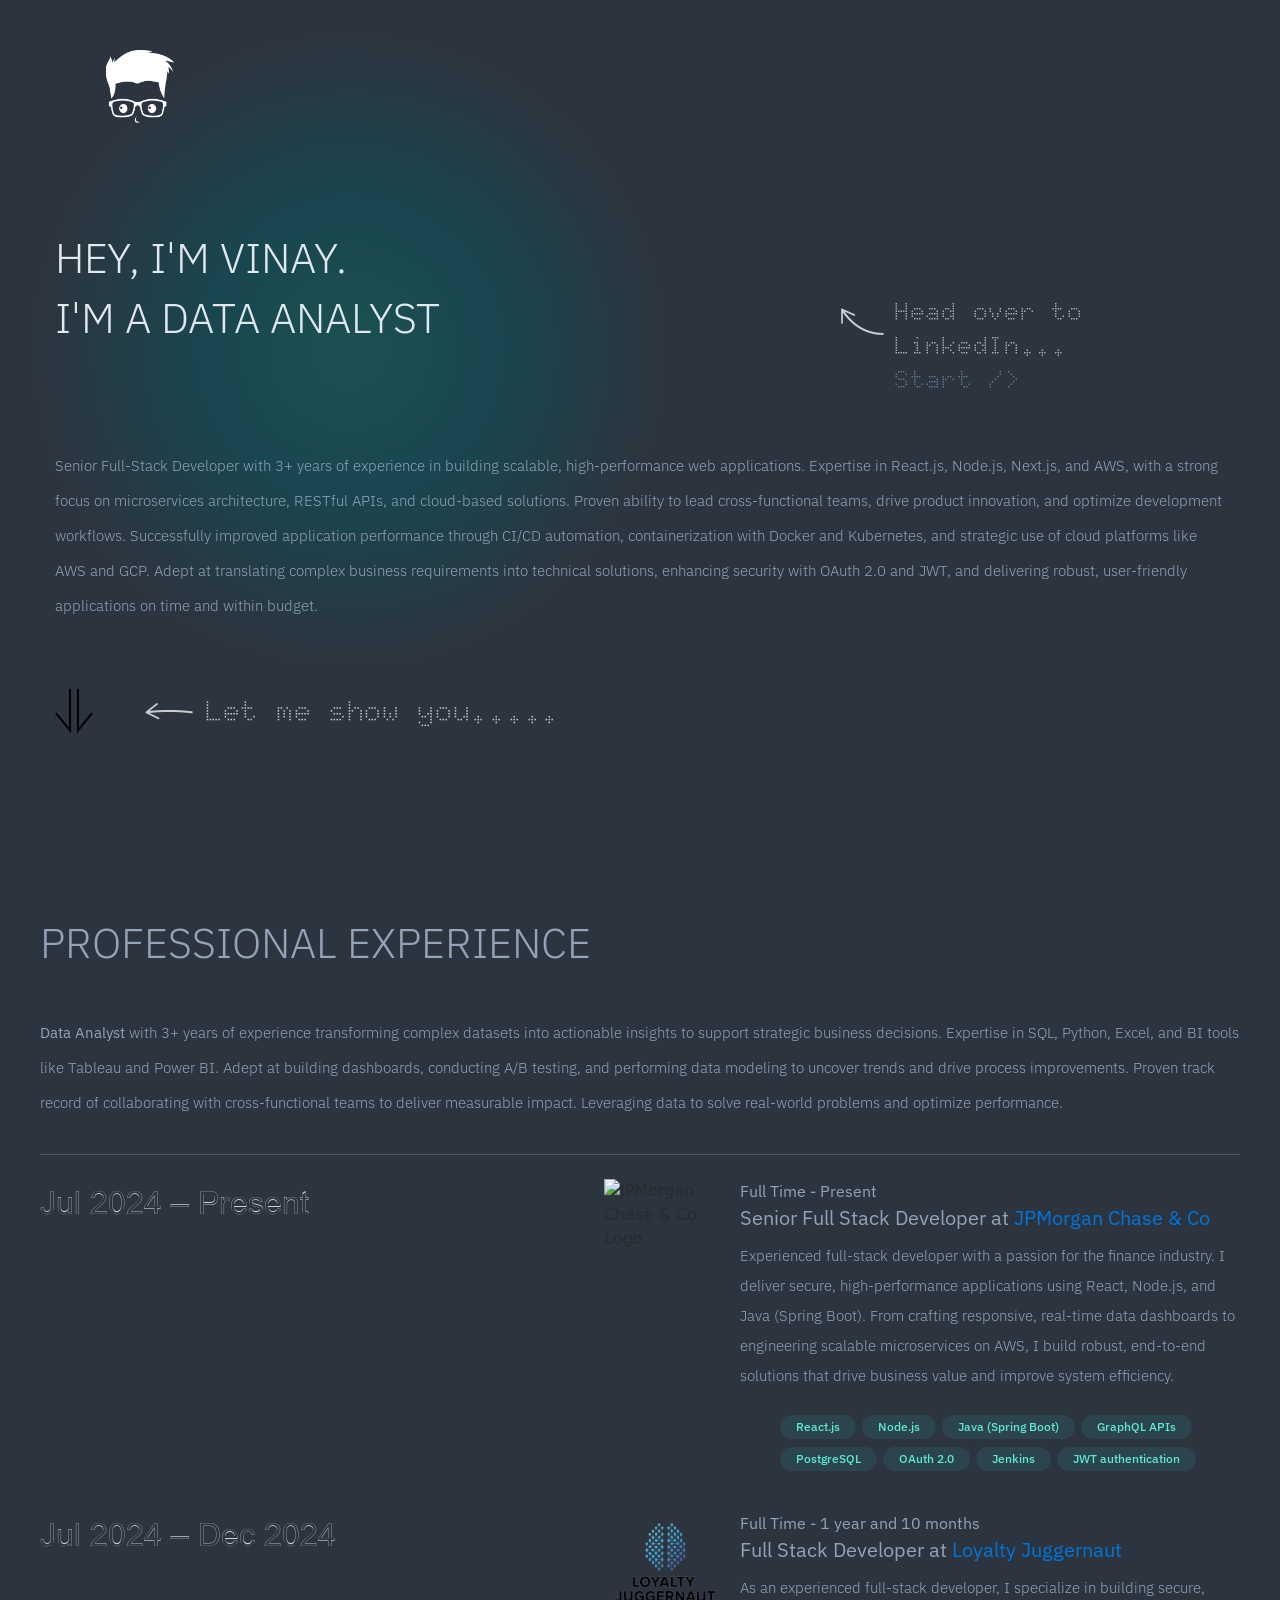
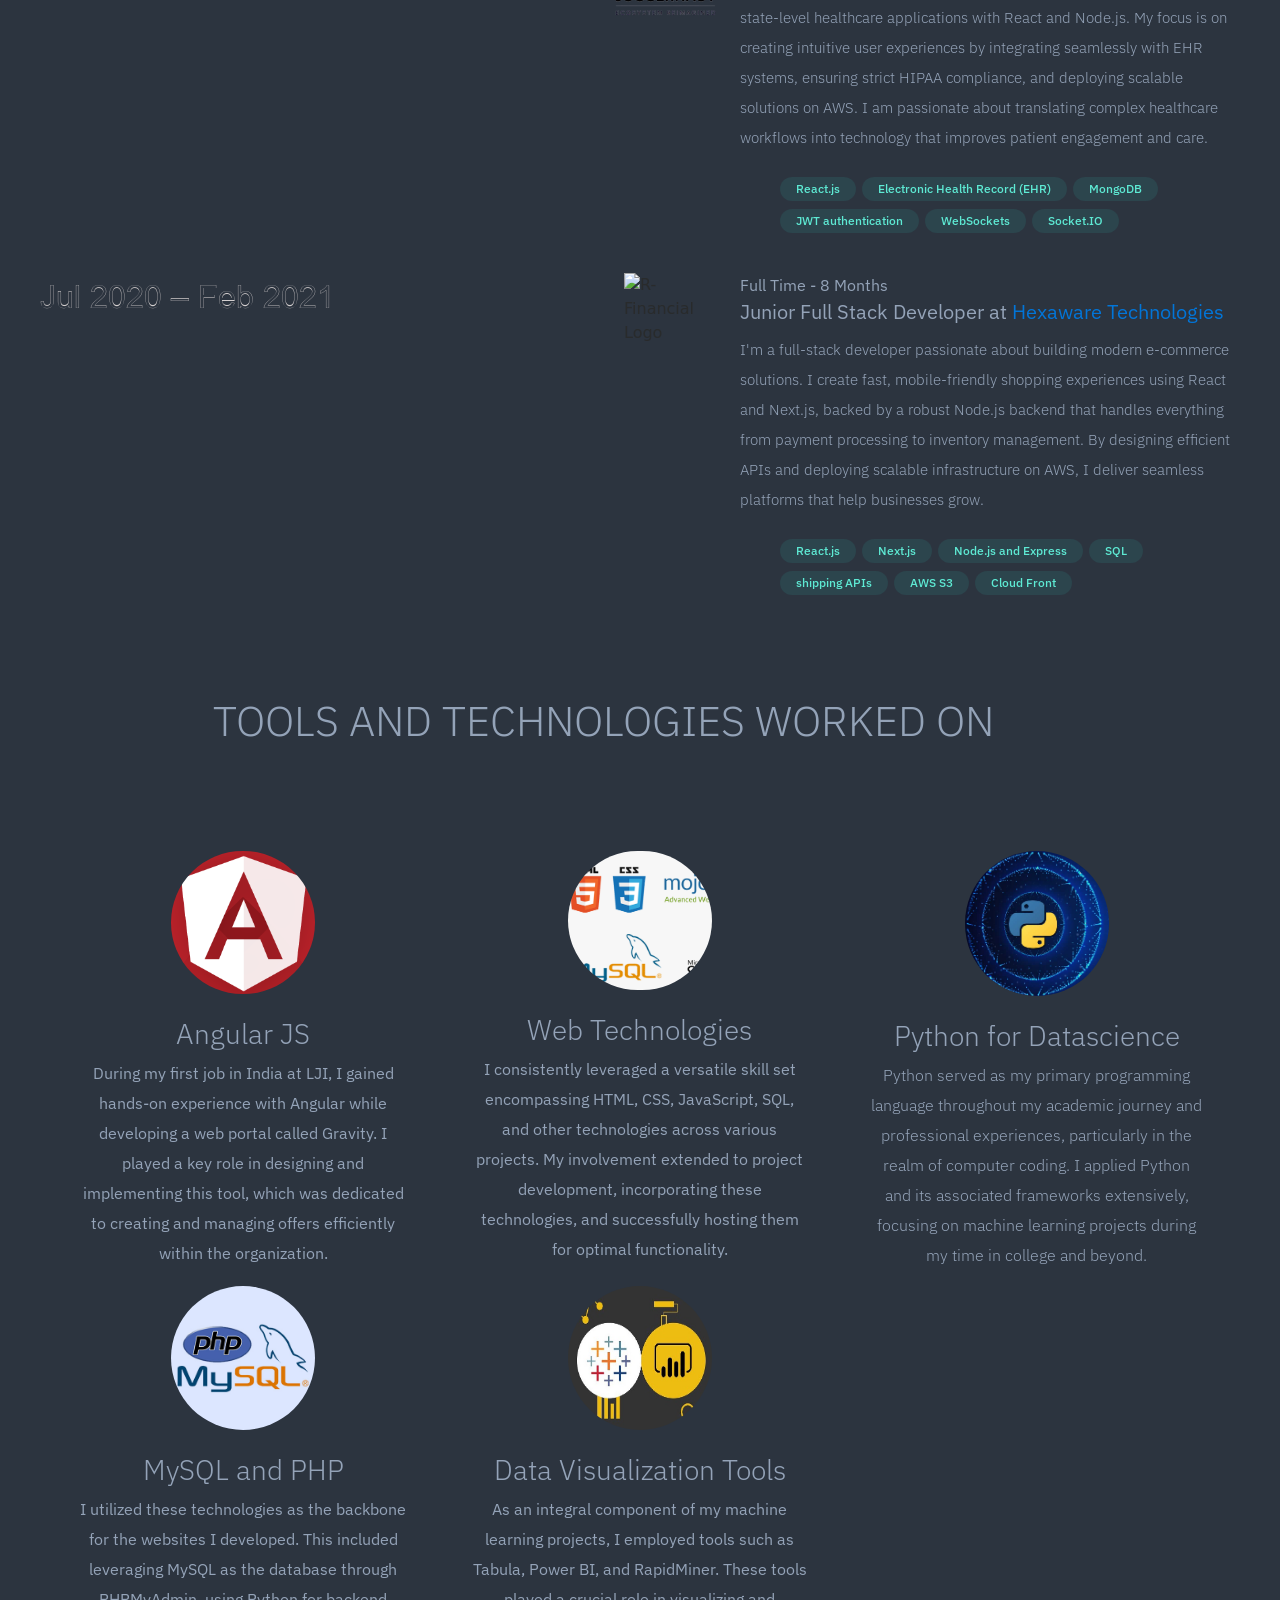
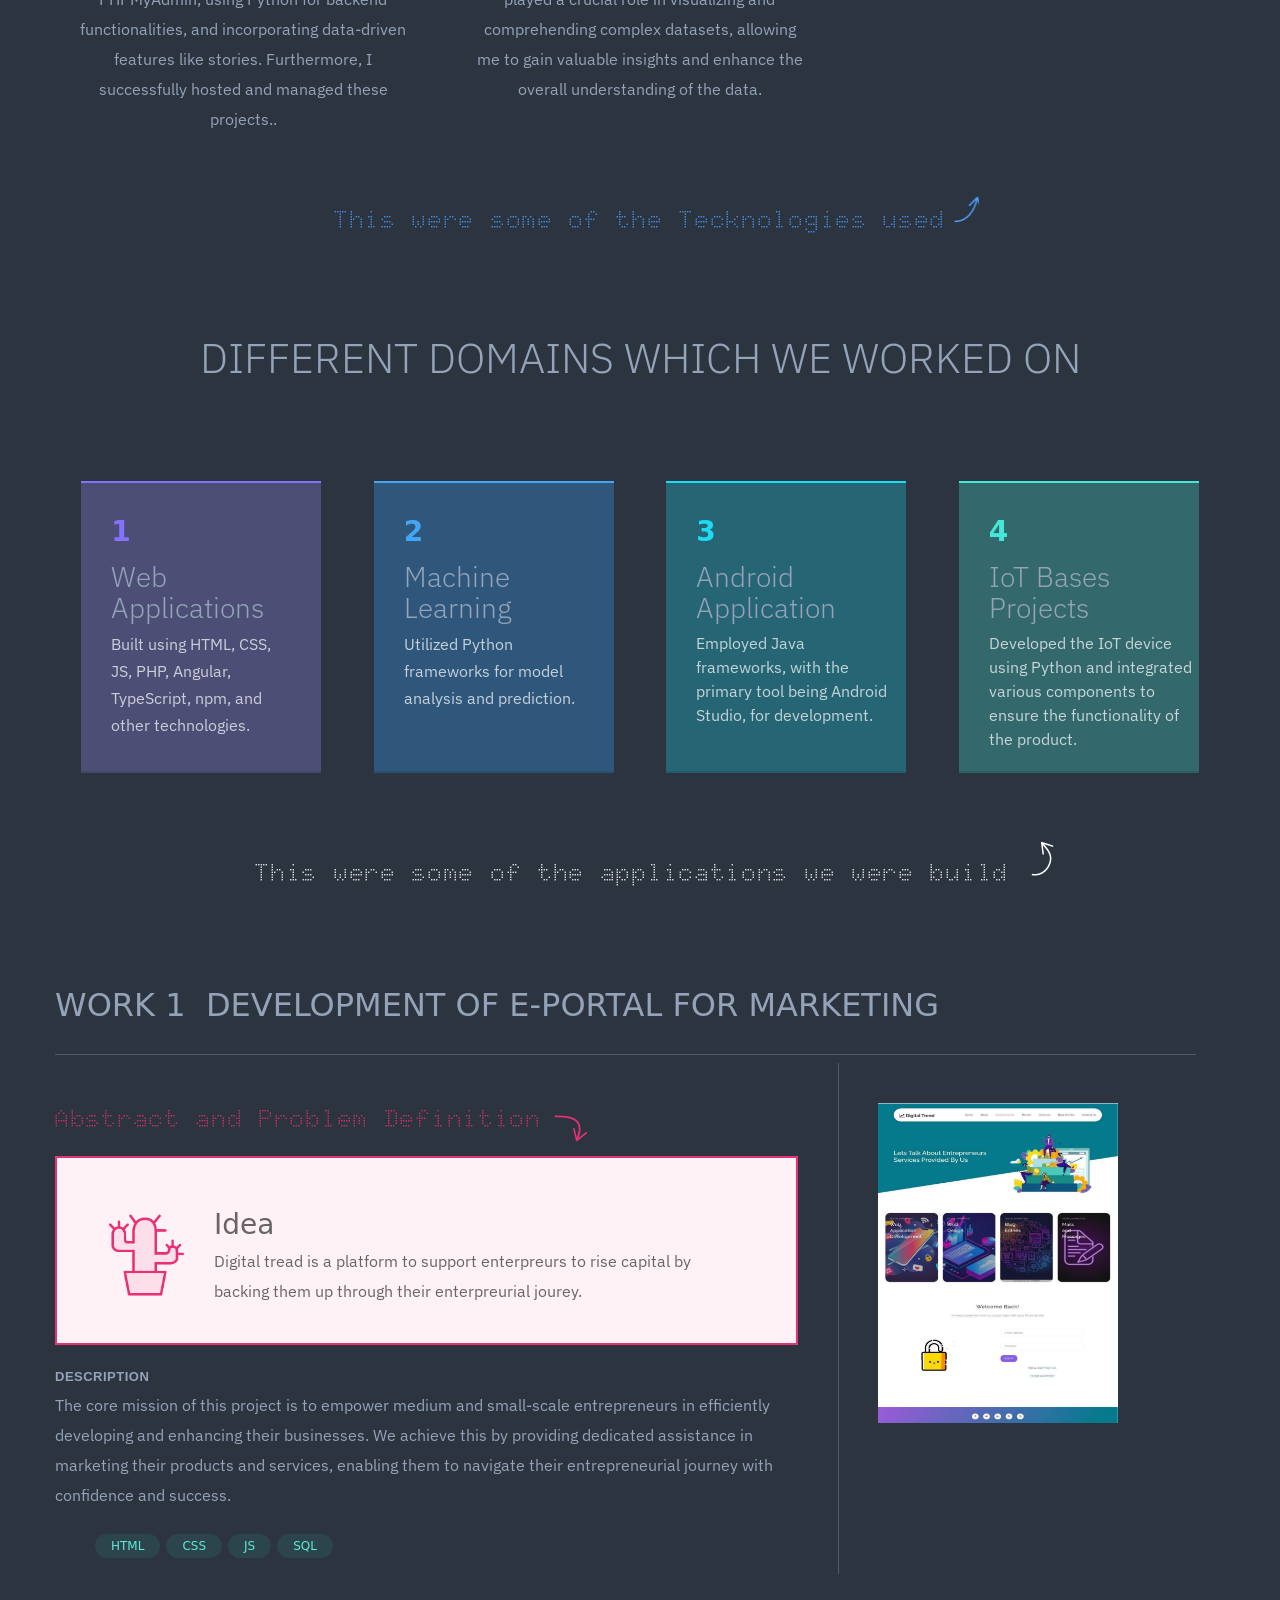
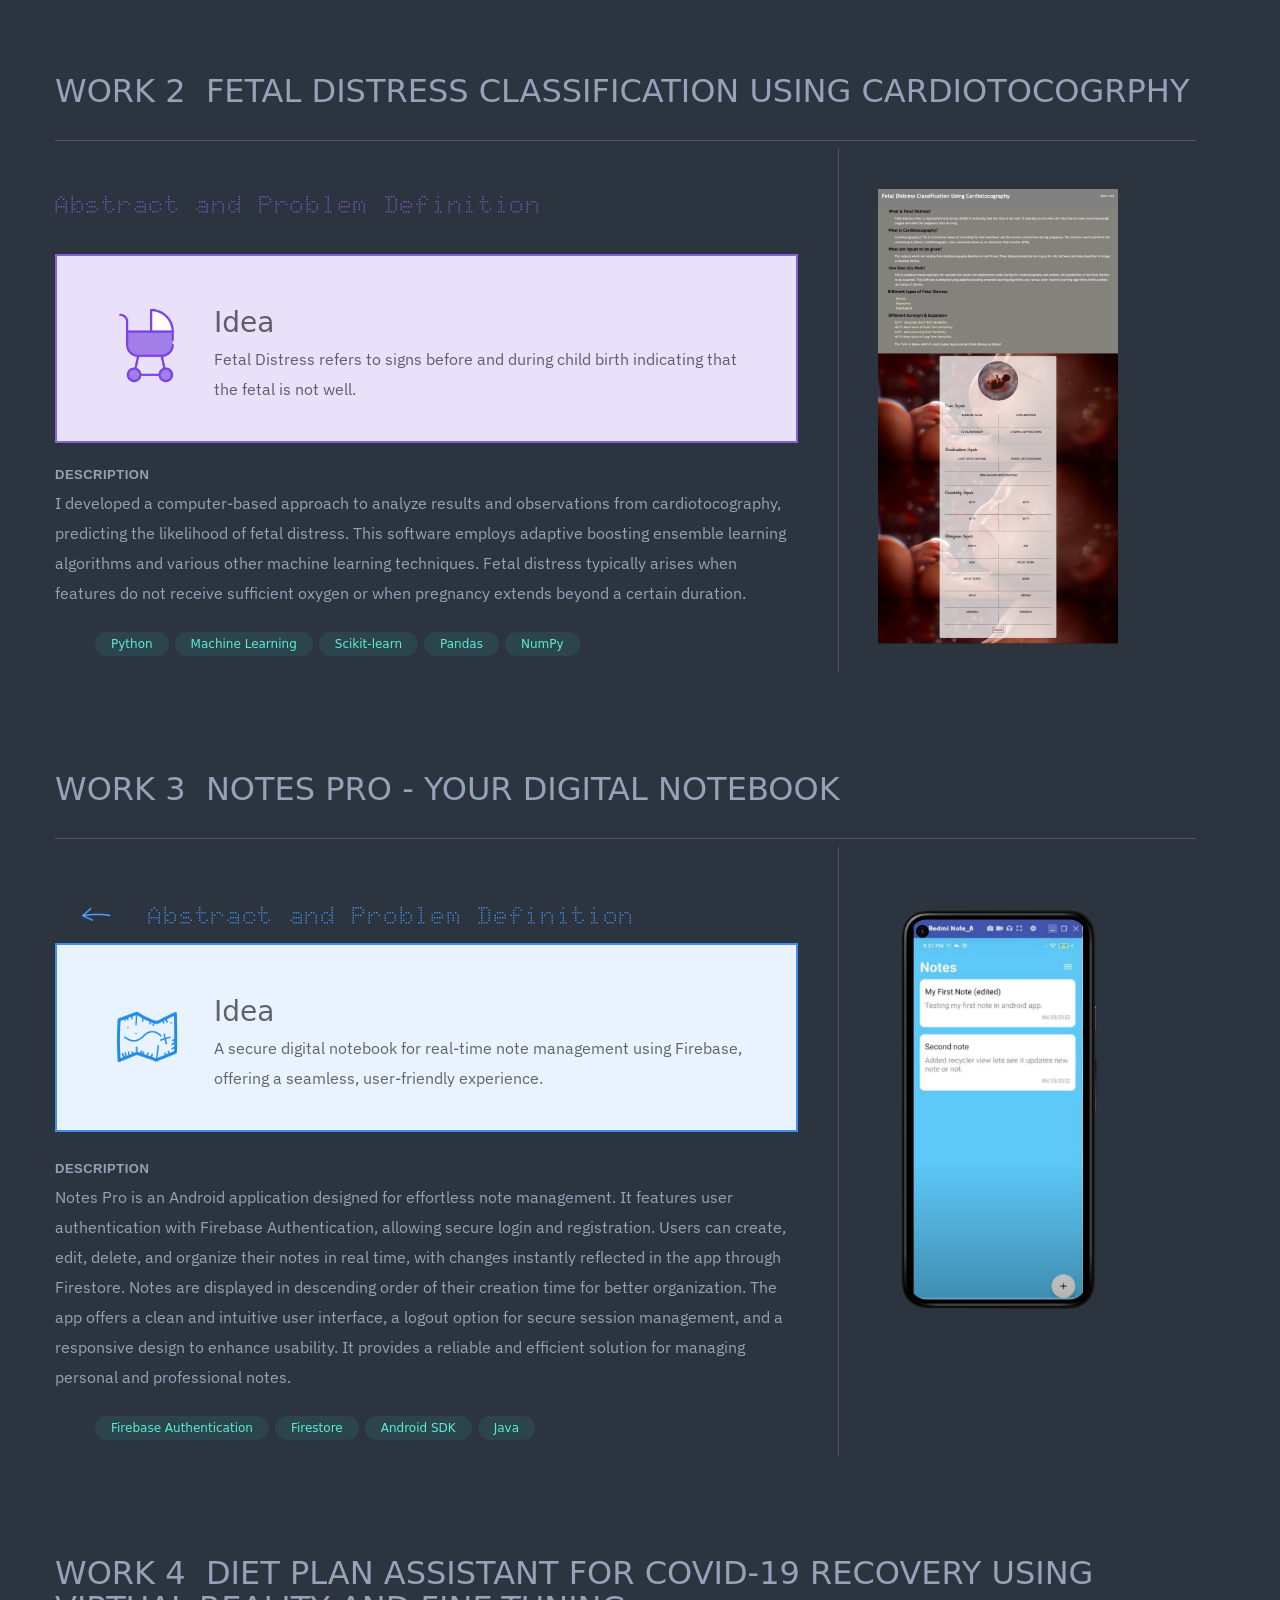
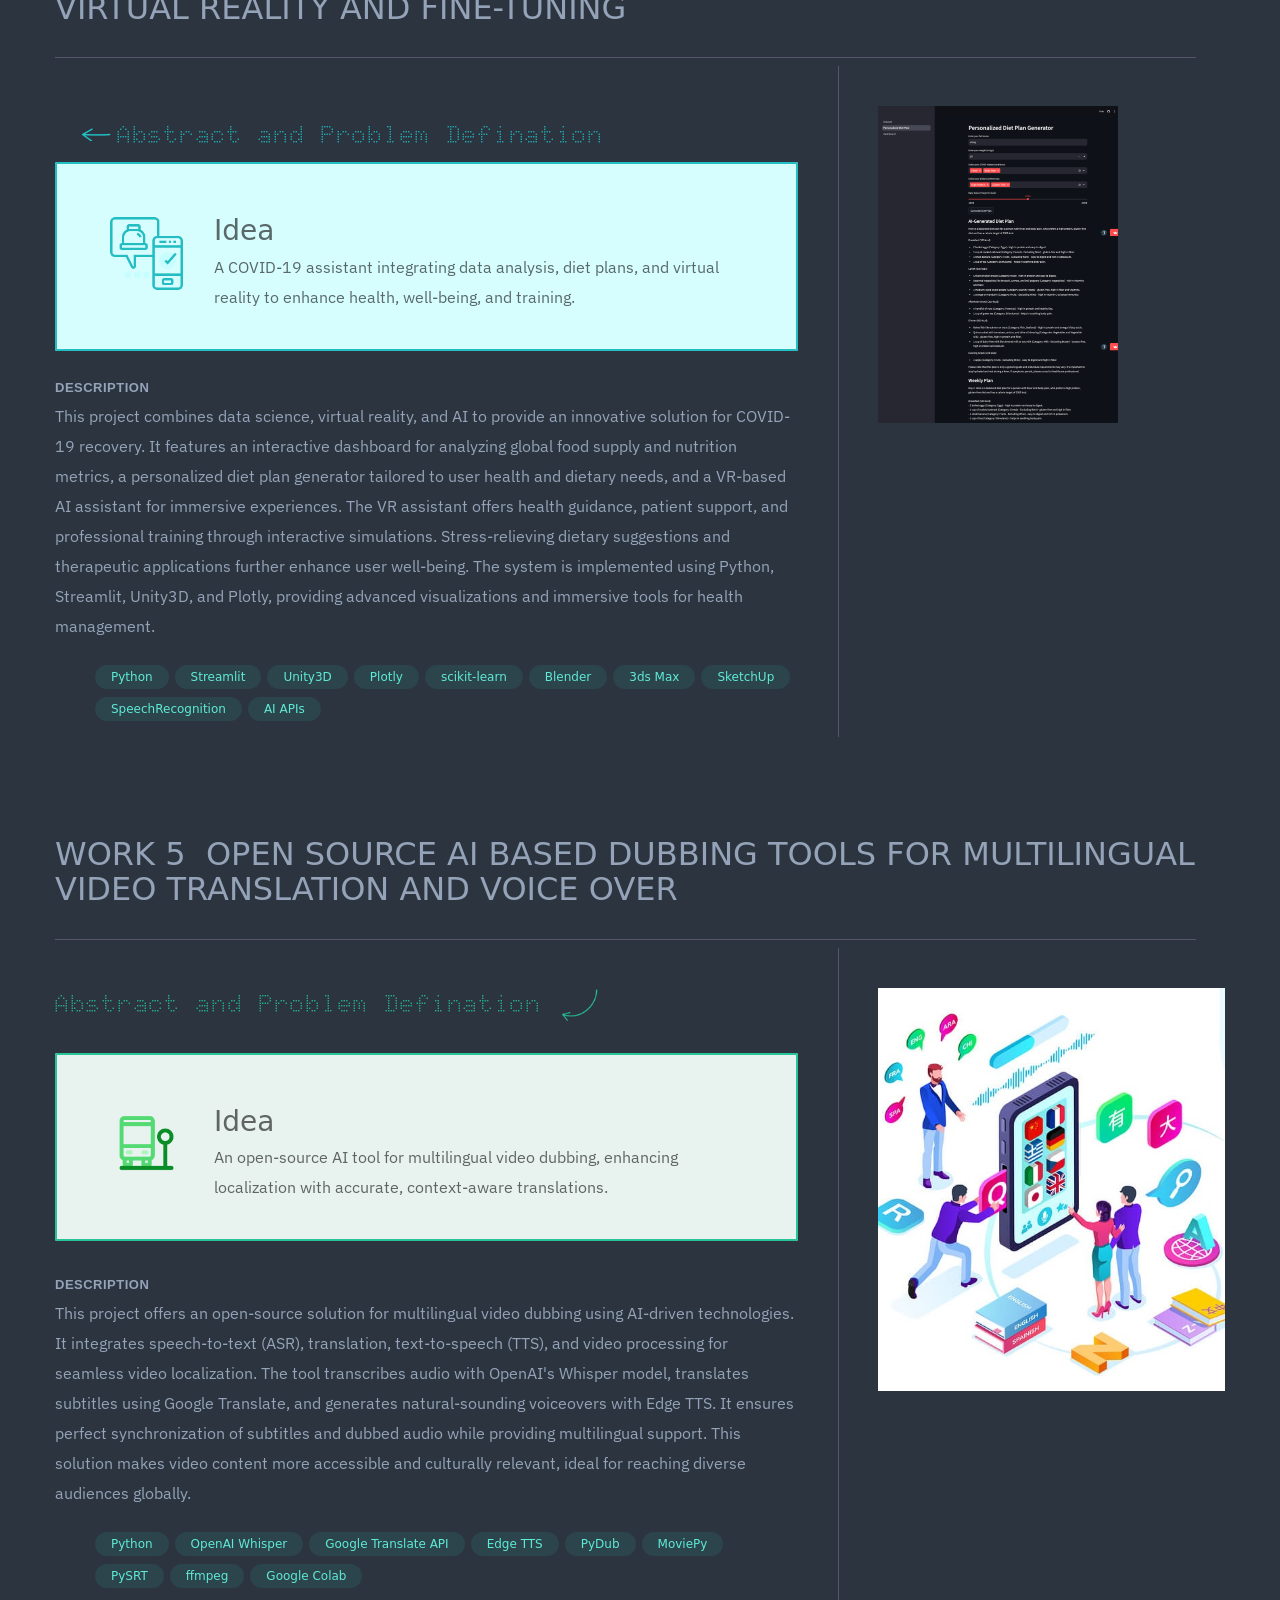
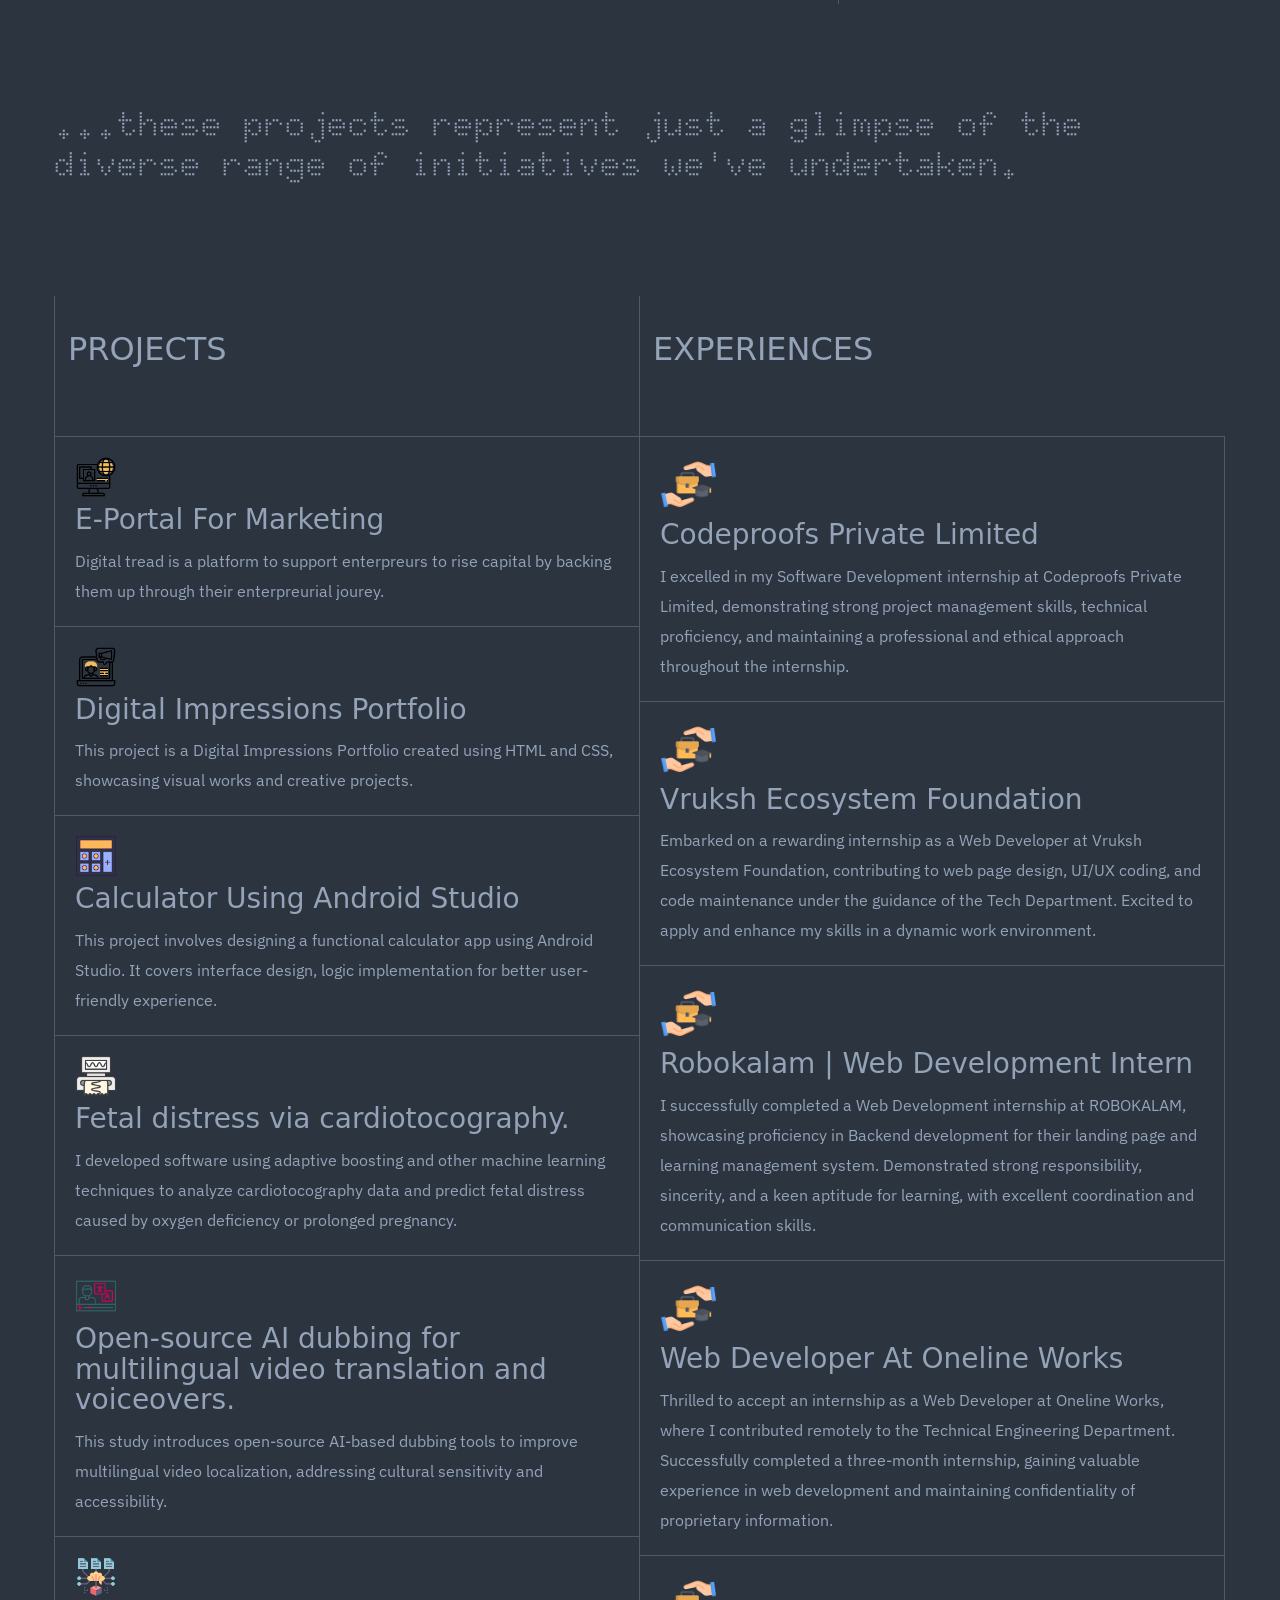
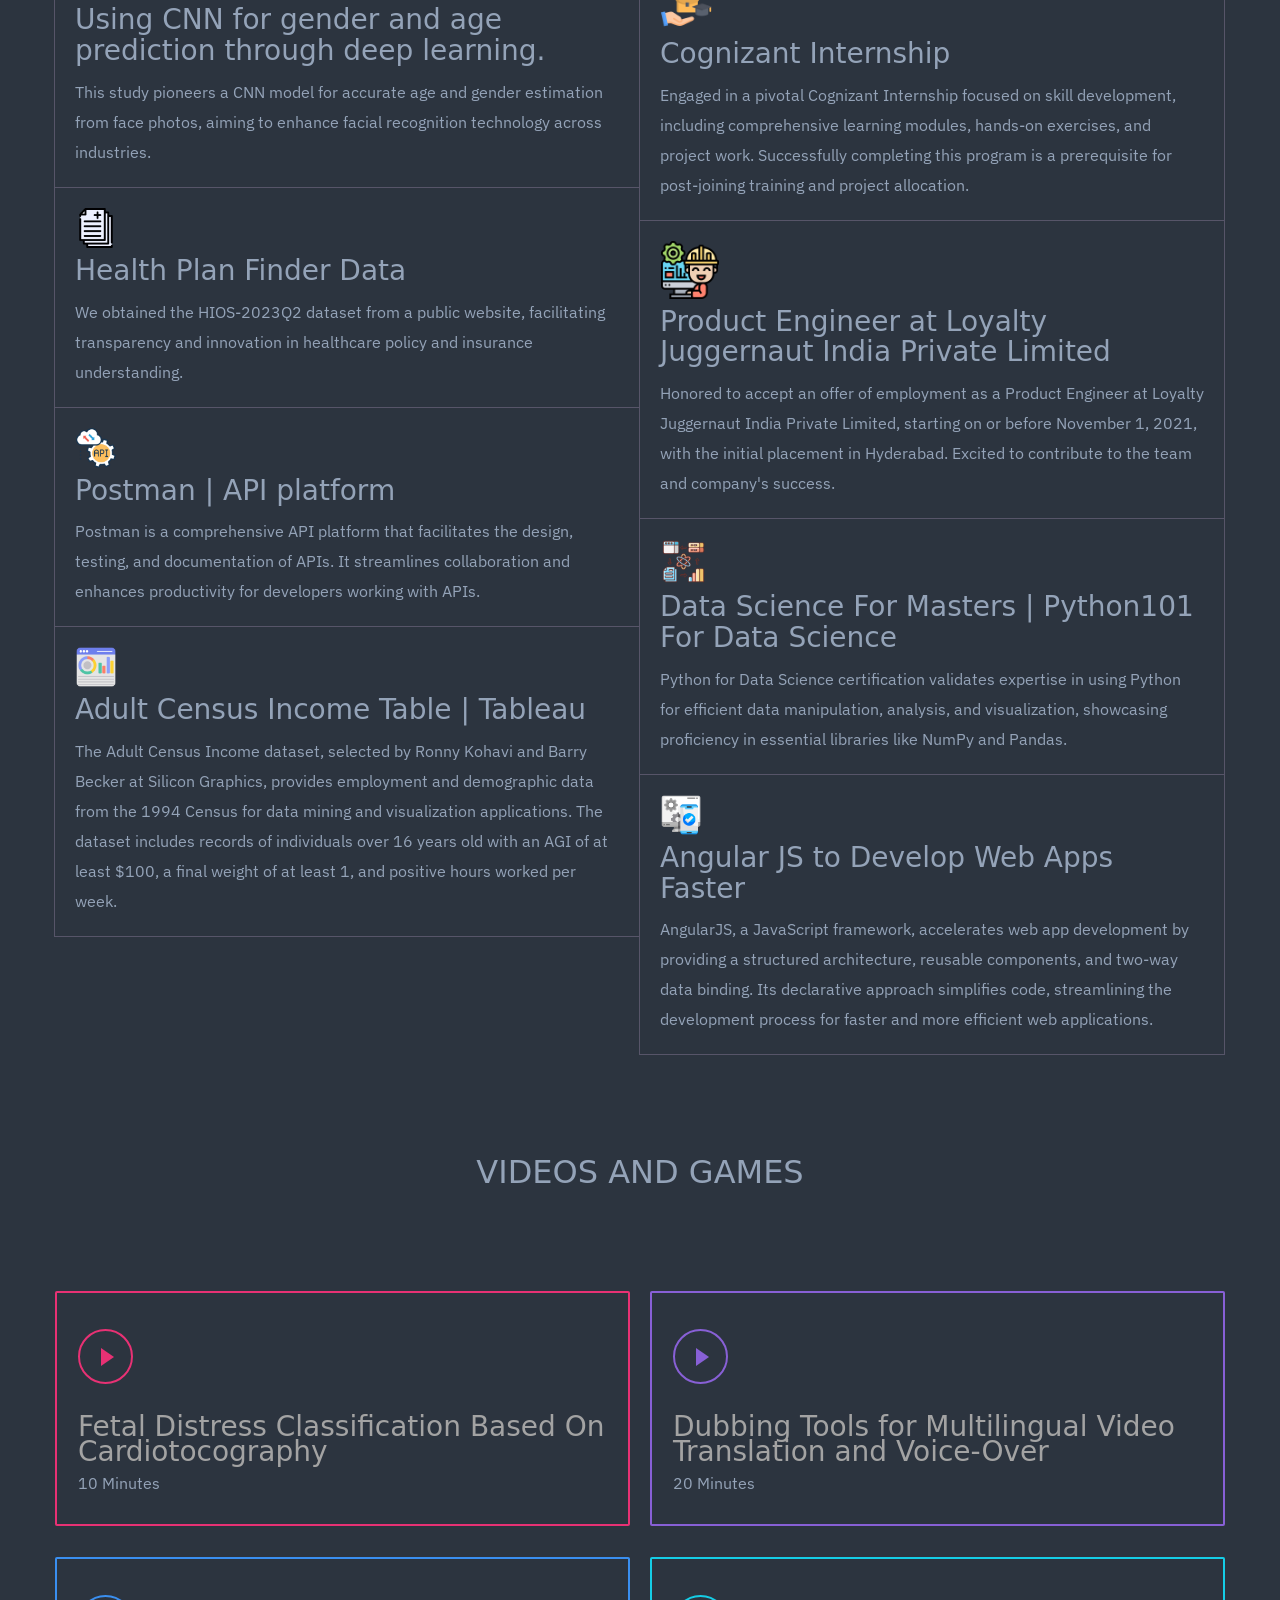
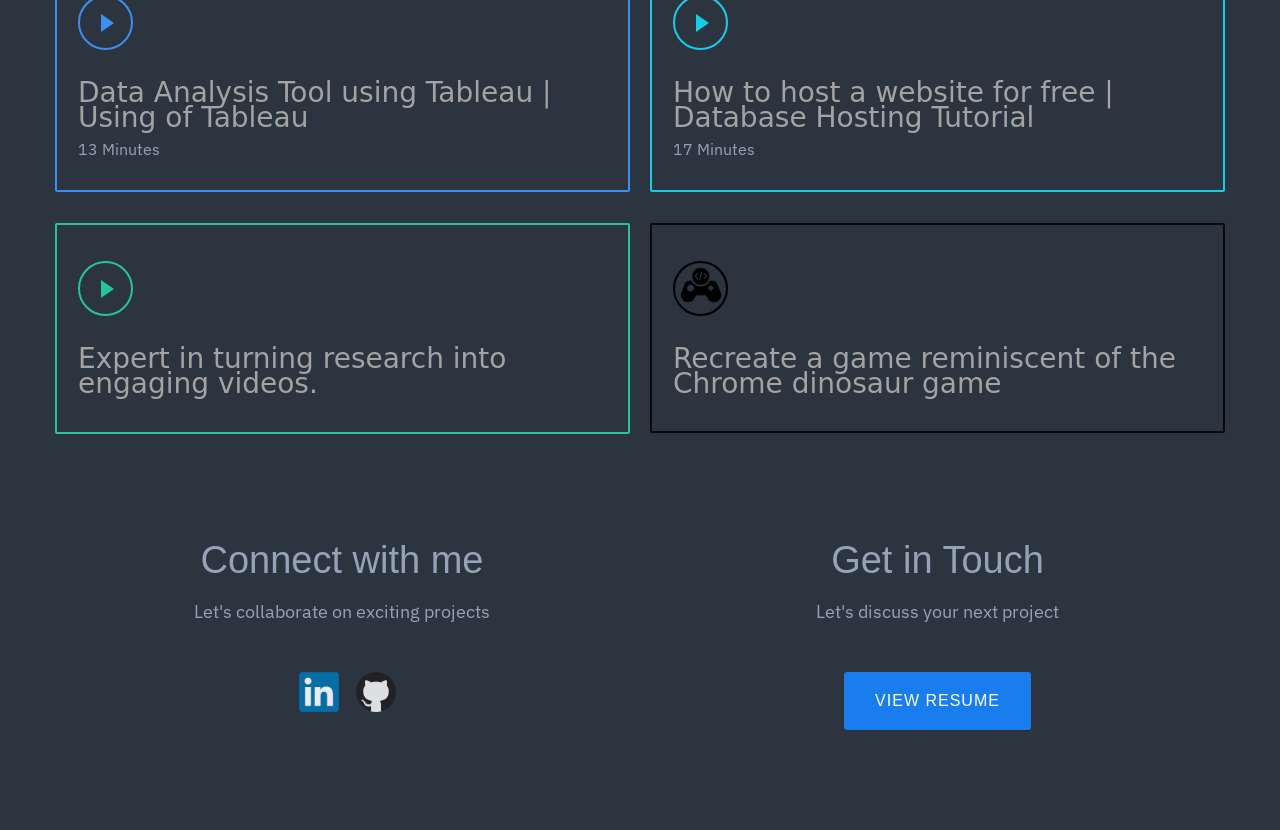
==== commit db8e35bb: "Revise profile to reflect full-stack developer role Updated professional profile details and experie" ====
--- a/index.html
+++ b/index.html
@@ -55,17 +55,17 @@
 
                 <div class="w-hidden-small w-hidden-tiny header-1" data-ix="heading-text-load" style="font-size: 25px;">
                     Head over to LinkedIn...<a style="text-decoration: none; color: #94a3b8;" target="_blank"
-                        href="https://www.linkedin.com/in/daramvinay/"><br>Start /&gt;</a></div>
-            </div>
-            <h2 class="main-subtitle" data-ix="subtitle-load">Experienced Data Analyst with 3+ years of expertise
-                transforming complex datasets into actionable business insights at companies like Berkshire Hathaway. I
-                specialize in Python, SQL, Tableau, and Power BI to build automated workflows, predictive models, and
-                executive dashboards that drive strategic decisions. My track record includes achieving 88% accuracy in
-                churn prediction models and identifying $750K in cost-saving opportunities through advanced analytics.
-                With a Master's in Data Science from UNT, I'm passionate about leveraging data to solve real-world
-                problems and mentoring others in the evolving field of data science. Beyond analytics, I enjoy exploring
-                new technologies, collaborating on innovative projects, and continuously expanding my expertise in
-                business intelligence and machine learning.</h2>
+                        href=""><br>Start /&gt;</a></div>
+            </div>
+            <h2 class="main-subtitle" data-ix="subtitle-load">Senior Full-Stack Developer with 3+ years of experience in
+                building scalable, high-performance web applications. Expertise in React.js, Node.js, Next.js, and AWS,
+                with a strong focus on microservices architecture, RESTful APIs, and cloud-based solutions. Proven
+                ability to lead cross-functional teams, drive product innovation, and optimize development workflows.
+                Successfully improved application performance through CI/CD automation, containerization with Docker and
+                Kubernetes, and strategic use of cloud platforms like AWS and GCP. Adept at translating complex business
+                requirements into technical solutions, enhancing security with OAuth 2.0 and JWT, and delivering robust,
+                user-friendly applications on time and within budget.
+            </h2>
             <a class="w-inline-block down-arrow" href="#more" data-ix="down-arrow">
                 <div class="down-inner" data-ix="down-arrow-on-load" style="position: relative;"><img
                         src="img/down_arrow.svg" alt="534dd73febf08c3e3000003c_arrow-down.svg">
@@ -96,9 +96,9 @@
         <div class="experience-divider"></div>
 
         <div class="experience-item">
-            <div class="date">Feb 2025 – Present</div>
+            <div class="date">Jul 2024 – Present</div>
             <div class="company">
-                <img src="/img/berkshire_hathaway_logo.png" alt="Berkshire Hathaway Logo" class="company-logo" style="
+                <img src="https://www.jpmorgan.com/content/dam/logos-global/logo-jpm-brown.svg" alt="JPMorgan Chase & Co Logo" class="company-logo" style="
                     width: 120px;
                     height: 120px;
                 ">
@@ -106,57 +106,54 @@
                     <div style="font-family: 'IBM Plex Sans', sans-serif; font-weight: 400; color: #94a3b8;">Full Time -
                         Present</div>
                     <div class="position"
-                        style="font-family: 'IBM Plex Sans', sans-serif; font-weight: 400; color: #94a3b8;"> Data
-                        Analyst at <a href="https://www.berkshirehathaway.com/" target="_blank">Berkshire Hathaway</a>
-                    </div>
-                    <p>Engineered automated reporting workflows using Python and SQL, achieving 40% reduction in manual
-                        processing time.
-                        Designed interactive Power BI dashboards tracking investment performance across 5 departments,
-                        enhancing executive visibility.
-                        Enhanced predictive churn models through feature engineering, increasing accuracy from 72% to
-                        88%.
-                        Analyzed large-scale datasets (10M+ rows) using AWS Athena and created executive dashboards that
-                        identified $750K in cost-saving opportunities.</p>
+                        style="font-family: 'IBM Plex Sans', sans-serif; font-weight: 400; color: #94a3b8;"> Senior Full
+                        Stack Developer at <a href="https://www.jpmorgan.com/global" target="_blank">JPMorgan Chase &
+                            Co</a>
+                    </div>
+                    <p>Experienced full-stack developer with a passion for the finance industry. I deliver secure,
+                        high-performance applications using React, Node.js, and Java (Spring Boot). From crafting
+                        responsive, real-time data dashboards to engineering scalable microservices on AWS, I build
+                        robust, end-to-end solutions that drive business value and improve system efficiency.</p>
                     <ul class="mt-2 flex flex-wrap list-none" aria-label="Technologies used">
                         <li class="mr-1.5 mt-2">
                             <div
                                 class="flex items-center rounded-full bg-teal-400/10 px-3 py-1 text-xs font-medium leading-5 text-teal-300">
-                                Python</div>
-                        </li>
-                        <li class="mr-1.5 mt-2">
-                            <div
-                                class="flex items-center rounded-full bg-teal-400/10 px-3 py-1 text-xs font-medium leading-5 text-teal-300">
-                                SQL</div>
-                        </li>
-                        <li class="mr-1.5 mt-2">
-                            <div
-                                class="flex items-center rounded-full bg-teal-400/10 px-3 py-1 text-xs font-medium leading-5 text-teal-300">
-                                Power BI</div>
-                        </li>
-                        <li class="mr-1.5 mt-2">
-                            <div
-                                class="flex items-center rounded-full bg-teal-400/10 px-3 py-1 text-xs font-medium leading-5 text-teal-300">
-                                Tableau</div>
-                        </li>
-                        <li class="mr-1.5 mt-2">
-                            <div
-                                class="flex items-center rounded-full bg-teal-400/10 px-3 py-1 text-xs font-medium leading-5 text-teal-300">
-                                AWS Athena</div>
-                        </li>
-                        <li class="mr-1.5 mt-2">
-                            <div
-                                class="flex items-center rounded-full bg-teal-400/10 px-3 py-1 text-xs font-medium leading-5 text-teal-300">
-                                Scikit-learn</div>
-                        </li>
-                        <li class="mr-1.5 mt-2">
-                            <div
-                                class="flex items-center rounded-full bg-teal-400/10 px-3 py-1 text-xs font-medium leading-5 text-teal-300">
-                                Pandas</div>
-                        </li>
-                        <li class="mr-1.5 mt-2">
-                            <div
-                                class="flex items-center rounded-full bg-teal-400/10 px-3 py-1 text-xs font-medium leading-5 text-teal-300">
-                                A/B Testing</div>
+                                React.js</div>
+                        </li>
+                        <li class="mr-1.5 mt-2">
+                            <div
+                                class="flex items-center rounded-full bg-teal-400/10 px-3 py-1 text-xs font-medium leading-5 text-teal-300">
+                                Node.js</div>
+                        </li>
+                        <li class="mr-1.5 mt-2">
+                            <div
+                                class="flex items-center rounded-full bg-teal-400/10 px-3 py-1 text-xs font-medium leading-5 text-teal-300">
+                                Java (Spring Boot)</div>
+                        </li>
+                        <li class="mr-1.5 mt-2">
+                            <div
+                                class="flex items-center rounded-full bg-teal-400/10 px-3 py-1 text-xs font-medium leading-5 text-teal-300">
+                                GraphQL APIs</div>
+                        </li>
+                        <li class="mr-1.5 mt-2">
+                            <div
+                                class="flex items-center rounded-full bg-teal-400/10 px-3 py-1 text-xs font-medium leading-5 text-teal-300">
+                                PostgreSQL</div>
+                        </li>
+                        <li class="mr-1.5 mt-2">
+                            <div
+                                class="flex items-center rounded-full bg-teal-400/10 px-3 py-1 text-xs font-medium leading-5 text-teal-300">
+                                OAuth 2.0</div>
+                        </li>
+                        <li class="mr-1.5 mt-2">
+                            <div
+                                class="flex items-center rounded-full bg-teal-400/10 px-3 py-1 text-xs font-medium leading-5 text-teal-300">
+                                Jenkins</div>
+                        </li>
+                        <li class="mr-1.5 mt-2">
+                            <div
+                                class="flex items-center rounded-full bg-teal-400/10 px-3 py-1 text-xs font-medium leading-5 text-teal-300">
+                                JWT authentication</div>
                         </li>
                     </ul>
                 </div>
@@ -168,48 +165,46 @@
         <div class="experience-item">
             <div class="date">Jul 2024 – Dec 2024</div>
             <div class="company">
-                <img src="/img/berkshire_hathaway_logo.png" alt="Berkshire Hathaway Logo" class="company-logo" style="
+                <img src="img/lj-logo.png" alt="Loyalty Juggernaut Logo" class="company-logo" style="
                     width: 120px;
                     height: 120px;
                 ">
                 <div class="company-details">
-                    <div style="font-family: 'IBM Plex Sans', sans-serif; font-weight: 400; color: #94a3b8;">Internship - 6 Months</div>
+                    <div style="font-family: 'IBM Plex Sans', sans-serif; font-weight: 400; color: #94a3b8;">Full Time
+                        - 1 year and 10 months</div>
                     <div class="position"
-                        style="font-family: 'IBM Plex Sans', sans-serif; font-weight: 400; color: #94a3b8;"> Data Analyst Intern at <a href="https://www.berkshirehathaway.com/" target="_blank">Berkshire Hathaway</a></div>
-                    <p>Developed automated reporting pipelines using SQL and Python, reducing monthly report preparation time by 30% for the financial analytics team. 
-                    Queried, cleaned, and validated large datasets from internal databases, ensuring 99% data accuracy for reporting initiatives. 
-                    Designed interactive Tableau visualizations for investment portfolio tracking and operations KPIs, enhancing stakeholder visibility. 
-                    Documented key SQL queries, dashboard logic, and ETL processes to streamline knowledge sharing and support future analyst onboarding.</p>
+                        style="font-family: 'IBM Plex Sans', sans-serif; font-weight: 400; color: #94a3b8;"> Full Stack Developer at <a href="https://www.lji.io/" target="_blank">Loyalty Juggernaut</a></div>
+                    <p>As an experienced full-stack developer, I specialize in building secure, state-level healthcare applications with React and Node.js. My focus is on creating intuitive user experiences by integrating seamlessly with EHR systems, ensuring strict HIPAA compliance, and deploying scalable solutions on AWS. I am passionate about translating complex healthcare workflows into technology that improves patient engagement and care.</p>
                     <ul class="mt-2 flex flex-wrap list-none" aria-label="Technologies used">
                         <li class="mr-1.5 mt-2">
                             <div
                                 class="flex items-center rounded-full bg-teal-400/10 px-3 py-1 text-xs font-medium leading-5 text-teal-300">
-                                SQL</div>
-                        </li>
-                        <li class="mr-1.5 mt-2">
-                            <div
-                                class="flex items-center rounded-full bg-teal-400/10 px-3 py-1 text-xs font-medium leading-5 text-teal-300">
-                                Python</div>
-                        </li>
-                        <li class="mr-1.5 mt-2">
-                            <div
-                                class="flex items-center rounded-full bg-teal-400/10 px-3 py-1 text-xs font-medium leading-5 text-teal-300">
-                                Tableau</div>
-                        </li>
-                        <li class="mr-1.5 mt-2">
-                            <div
-                                class="flex items-center rounded-full bg-teal-400/10 px-3 py-1 text-xs font-medium leading-5 text-teal-300">
-                                ETL</div>
-                        </li>
-                        <li class="mr-1.5 mt-2">
-                            <div
-                                class="flex items-center rounded-full bg-teal-400/10 px-3 py-1 text-xs font-medium leading-5 text-teal-300">
-                                Data Validation</div>
-                        </li>
-                        <li class="mr-1.5 mt-2">
-                            <div
-                                class="flex items-center rounded-full bg-teal-400/10 px-3 py-1 text-xs font-medium leading-5 text-teal-300">
-                                Financial Analytics</div>
+                                React.js</div>
+                        </li>
+                        <li class="mr-1.5 mt-2">
+                            <div
+                                class="flex items-center rounded-full bg-teal-400/10 px-3 py-1 text-xs font-medium leading-5 text-teal-300">
+                                Electronic Health Record (EHR)</div>
+                        </li>
+                        <li class="mr-1.5 mt-2">
+                            <div
+                                class="flex items-center rounded-full bg-teal-400/10 px-3 py-1 text-xs font-medium leading-5 text-teal-300">
+                                MongoDB</div>
+                        </li>
+                        <li class="mr-1.5 mt-2">
+                            <div
+                                class="flex items-center rounded-full bg-teal-400/10 px-3 py-1 text-xs font-medium leading-5 text-teal-300">
+                                JWT authentication</div>
+                        </li>
+                        <li class="mr-1.5 mt-2">
+                            <div
+                                class="flex items-center rounded-full bg-teal-400/10 px-3 py-1 text-xs font-medium leading-5 text-teal-300">
+                                WebSockets</div>
+                        </li>
+                        <li class="mr-1.5 mt-2">
+                            <div
+                                class="flex items-center rounded-full bg-teal-400/10 px-3 py-1 text-xs font-medium leading-5 text-teal-300">
+                                Socket.IO</div>
                         </li>
                     </ul>
                 </div>
@@ -219,36 +214,34 @@
         <div class="divider"></div>
 
         <div class="experience-item">
-            <div class="date">Mar 2021 – Dec 2022</div>
+            <div class="date">Jul 2020 – Feb 2021</div>
             <div class="company">
-                <img src="/img/rfinancial-logo.png" alt="R-Financial Logo" class="company-logo" style="
+                <img src="https://d28y8cu0ilslnd.cloudfront.net/wp-content/themes/hexaware-theme-v2/assets/images/logo.svg" alt="R-Financial Logo" class="company-logo" style="
                     width: 100px;
                     height: 100px;
                 ">
                 <div class="company-details">
-                    <div style="font-family: 'IBM Plex Sans', sans-serif; font-weight: 400; color: #94a3b8;">Full Time - 1 Year 10 Months</div>
+                    <div style="font-family: 'IBM Plex Sans', sans-serif; font-weight: 400; color: #94a3b8;">Full Time -
+                        8 Months</div>
                     <div class="position"
-                        style="font-family: 'IBM Plex Sans', sans-serif; font-weight: 400; color: #94a3b8;"> Data Analyst at <a href="https://www.google.com/search?q=R-Financial" target="_blank">R-Financial</a>
-                    </div>
-                    <p>Developed credit risk forecasting models using Python and Scikit-learn, achieving 22% improvement in risk prediction accuracy. 
-                    Constructed over 20 custom Tableau dashboards for loan portfolio performance tracking, enhancing executive reporting visibility. 
-                    Implemented ETL processes via Airflow, reducing data processing time by 35% and automated monthly financial reporting, saving 80+ hours/month. 
-                    Integrated datasets from CRM, ERP, and financial systems into Snowflake warehouse, creating unified enterprise analytics source and achieving 14% increase in recovery rates through customer segmentation.</p>
+                        style="font-family: 'IBM Plex Sans', sans-serif; font-weight: 400; color: #94a3b8;">Junior Full Stack Developer  at <a href="https://hexaware.com/" target="_blank">Hexaware Technologies</a>
+                    </div>
+                    <p>I'm a full-stack developer passionate about building modern e-commerce solutions. I create fast, mobile-friendly shopping experiences using React and Next.js, backed by a robust Node.js backend that handles everything from payment processing to inventory management. By designing efficient APIs and deploying scalable infrastructure on AWS, I deliver seamless platforms that help businesses grow.</p>
                     <ul class="mt-2 flex flex-wrap list-none" aria-label="Technologies used">
                         <li class="mr-1.5 mt-2">
                             <div
                                 class="flex items-center rounded-full bg-teal-400/10 px-3 py-1 text-xs font-medium leading-5 text-teal-300">
-                                Python</div>
-                        </li>
-                        <li class="mr-1.5 mt-2">
-                            <div
-                                class="flex items-center rounded-full bg-teal-400/10 px-3 py-1 text-xs font-medium leading-5 text-teal-300">
-                                Scikit-learn</div>
-                        </li>
-                        <li class="mr-1.5 mt-2">
-                            <div
-                                class="flex items-center rounded-full bg-teal-400/10 px-3 py-1 text-xs font-medium leading-5 text-teal-300">
-                                Tableau</div>
+                                React.js</div>
+                        </li>
+                        <li class="mr-1.5 mt-2">
+                            <div
+                                class="flex items-center rounded-full bg-teal-400/10 px-3 py-1 text-xs font-medium leading-5 text-teal-300">
+                                Next.js</div>
+                        </li>
+                        <li class="mr-1.5 mt-2">
+                            <div
+                                class="flex items-center rounded-full bg-teal-400/10 px-3 py-1 text-xs font-medium leading-5 text-teal-300">
+                                Node.js and Express</div>
                         </li>
                         <li class="mr-1.5 mt-2">
                             <div
@@ -258,144 +251,19 @@
                         <li class="mr-1.5 mt-2">
                             <div
                                 class="flex items-center rounded-full bg-teal-400/10 px-3 py-1 text-xs font-medium leading-5 text-teal-300">
-                                Airflow</div>
-                        </li>
-                        <li class="mr-1.5 mt-2">
-                            <div
-                                class="flex items-center rounded-full bg-teal-400/10 px-3 py-1 text-xs font-medium leading-5 text-teal-300">
-                                Snowflake</div>
-                        </li>
-                        <li class="mr-1.5 mt-2">
-                            <div
-                                class="flex items-center rounded-full bg-teal-400/10 px-3 py-1 text-xs font-medium leading-5 text-teal-300">
-                                ETL</div>
-                        </li>
-                        <li class="mr-1.5 mt-2">
-                            <div
-                                class="flex items-center rounded-full bg-teal-400/10 px-3 py-1 text-xs font-medium leading-5 text-teal-300">
-                                Credit Risk Modeling</div>
-                        </li>
-                    </ul>
-                </div>
-            </div>
-        </div>
-
-        <div class="divider"></div>
-
-        <div class="experience-item">
-            <div class="date">Jul 2020 – Feb 2021</div>
-            <div class="company">
-                <img src="/img/cybage-logo.png" alt="Cybage Software Logo" class="company-logo" style="
-                    width: 100px;
-                    height: 100px;
-                ">
-                <div class="company-details">
-                    <div style="font-family: 'IBM Plex Sans', sans-serif; font-weight: 400; color: #94a3b8;">Internship - 8 Months</div>
-                    <div class="position"
-                        style="font-family: 'IBM Plex Sans', sans-serif; font-weight: 400; color: #94a3b8;"> Data Analyst Intern at <a href="https://www.google.com/search?q=Cybage+Software" target="_blank">Cybage Software</a></div>
-                    <p>Analyzed digital user behavior across 3 platforms using SQL, identifying friction points that drove 25% improvement in user retention. 
-                    Built automated ETL workflows with Python and DBT to modernize legacy data pipelines, reducing data latency by 50%. 
-                    Delivered actionable insights on product usage and engagement, directly influencing 12+ product roadmap decisions through detailed reports. 
-                    Developed Tableau dashboards to visualize customer lifecycle trends, enabling proactive churn interventions and presented complex analytics findings to senior stakeholders, increasing report adoption by 30%.</p>
-                    <ul class="mt-2 flex flex-wrap list-none" aria-label="Technologies used">
-                        <li class="mr-1.5 mt-2">
-                            <div
-                                class="flex items-center rounded-full bg-teal-400/10 px-3 py-1 text-xs font-medium leading-5 text-teal-300">
-                                SQL</div>
-                        </li>
-                        <li class="mr-1.5 mt-2">
-                            <div
-                                class="flex items-center rounded-full bg-teal-400/10 px-3 py-1 text-xs font-medium leading-5 text-teal-300">
-                                Python</div>
-                        </li>
-                        <li class="mr-1.5 mt-2">
-                            <div
-                                class="flex items-center rounded-full bg-teal-400/10 px-3 py-1 text-xs font-medium leading-5 text-teal-300">
-                                DBT</div>
-                        </li>
-                        <li class="mr-1.5 mt-2">
-                            <div
-                                class="flex items-center rounded-full bg-teal-400/10 px-3 py-1 text-xs font-medium leading-5 text-teal-300">
-                                Tableau</div>
-                        </li>
-                        <li class="mr-1.5 mt-2">
-                            <div
-                                class="flex items-center rounded-full bg-teal-400/10 px-3 py-1 text-xs font-medium leading-5 text-teal-300">
-                                ETL</div>
-                        </li>
-                        <li class="mr-1.5 mt-2">
-                            <div
-                                class="flex items-center rounded-full bg-teal-400/10 px-3 py-1 text-xs font-medium leading-5 text-teal-300">
-                                User Analytics</div>
-                        </li>
-                        <li class="mr-1.5 mt-2">
-                            <div
-                                class="flex items-center rounded-full bg-teal-400/10 px-3 py-1 text-xs font-medium leading-5 text-teal-300">
-                                Data Quality</div>
-                        </li>
-                        <li class="mr-1.5 mt-2">
-                            <div
-                                class="flex items-center rounded-full bg-teal-400/10 px-3 py-1 text-xs font-medium leading-5 text-teal-300">
-                                Product Analytics</div>
-                        </li>
-                    </ul>
-                </div>
-            </div>
-        </div>
-
-        <div class="divider"></div>
-
-
-        <div class="experience-item">
-            <div class="date">Dec 2024</div>
-            <div class="company">
-                <img src="/img/unt-logo.png" alt="UNT Logo" class="company-logo" style="
-                width: 120px;
-                height: 120px;
-            ">
-                <div class="company-details">
-                    <div style="font-family: 'IBM Plex Sans', sans-serif; font-weight: 400; color: #94a3b8;">Graduate
-                        Student</div>
-                    <div class="position"
-                        style="font-family: 'IBM Plex Sans', sans-serif; font-weight: 400; color: #94a3b8;">Master's in
-                        Data Science at <a href="https://www.unt.edu/" target="_blank">University of North Texas</a>
-                    </div>
-                    <p>Pursuing advanced studies in Data Science with focus on machine learning, statistical analysis,
-                        and big data technologies.
-                        Developing expertise in data visualization, predictive modeling, and AI applications. Actively
-                        involved in research projects
-                        combining software development with data science methodologies.</p>
-                    <ul class="mt-2 flex flex-wrap list-none" aria-label="Technologies used">
-                        <li class="mr-1.5 mt-2">
-                            <div
-                                class="flex items-center rounded-full bg-teal-400/10 px-3 py-1 text-xs font-medium leading-5 text-teal-300">
-                                Python</div>
-                        </li>
-                        <li class="mr-1.5 mt-2">
-                            <div
-                                class="flex items-center rounded-full bg-teal-400/10 px-3 py-1 text-xs font-medium leading-5 text-teal-300">
-                                R</div>
-                        </li>
-                        <li class="mr-1.5 mt-2">
-                            <div
-                                class="flex items-center rounded-full bg-teal-400/10 px-3 py-1 text-xs font-medium leading-5 text-teal-300">
-                                Machine Learning</div>
-                        </li>
-                        <li class="mr-1.5 mt-2">
-                            <div
-                                class="flex items-center rounded-full bg-teal-400/10 px-3 py-1 text-xs font-medium leading-5 text-teal-300">
-                                TensorFlow</div>
-                        </li>
-                        <li class="mr-1.5 mt-2">
-                            <div
-                                class="flex items-center rounded-full bg-teal-400/10 px-3 py-1 text-xs font-medium leading-5 text-teal-300">
-                                Pandas</div>
-                        </li>
-                        <li class="mr-1.5 mt-2">
-                            <div
-                                class="flex items-center rounded-full bg-teal-400/10 px-3 py-1 text-xs font-medium leading-5 text-teal-300">
-                                Tableau</div>
-                        </li>
+                                shipping APIs</div>
+                        </li>
+                        <li class="mr-1.5 mt-2">
+                            <div
+                                class="flex items-center rounded-full bg-teal-400/10 px-3 py-1 text-xs font-medium leading-5 text-teal-300">
+                                AWS S3 </div>
+                        </li>
+                        <li class="mr-1.5 mt-2">
+                            <div
+                                class="flex items-center rounded-full bg-teal-400/10 px-3 py-1 text-xs font-medium leading-5 text-teal-300">
+                                Cloud Front</div>
+                        </li>
+                        
                     </ul>
                 </div>
             </div>
@@ -1158,22 +1026,7 @@
         <a class="cta-button ex four close" href="#" data-ix="hide-sidebar">✕ &nbsp;Hide Sidebar</a>
         <div class="w-hidden-medium w-hidden-small w-hidden-tiny note-text ex close">Click to Close</div>
         <div class="w-hidden-main note-text ex close">Tap to Close</div>
-    </div><img class="facebook-img"
-        src="http://uploads.webflow.com/5317d67d660658b254000454/534e682e6360a96139000147_social-image.jpg"
-        alt="534e682e6360a96139000147_social-image.jpg" rel="image_src">
-    <div class="w-embed facebook-img">
-        <link
-            href="https://daks2k3a4ib2z.cloudfront.net/5317d67d660658b254000454/534e682e6360a96139000147_social-image.jpg"
-            rel="image_src">
-    </div>
-    <script src="http://cdnjs.cloudflare.com/ajax/libs/gsap/1.18.0/TweenMax.min.js"></script>
-    <script src="script.js"></script>
-    <script type="module"
-        src="https://unpkg.com/@deckdeckgo/highlight-code@latest/dist/deckdeckgo-highlight-code/deckdeckgo-highlight-code.esm.js"></script>
-    <script type="text/javascript" src="//ajax.googleapis.com/ajax/libs/jquery/1.11.1/jquery.min.js"></script>
-    <script type="text/javascript"
-        src="https://daks2k3a4ib2z.cloudfront.net/5317d67d660658b254000454/js/webflow.js?2f83b8326cc4c8f7327b5dba30444a37"></script>
-
+    </div>
 </body>
 
 </html>
